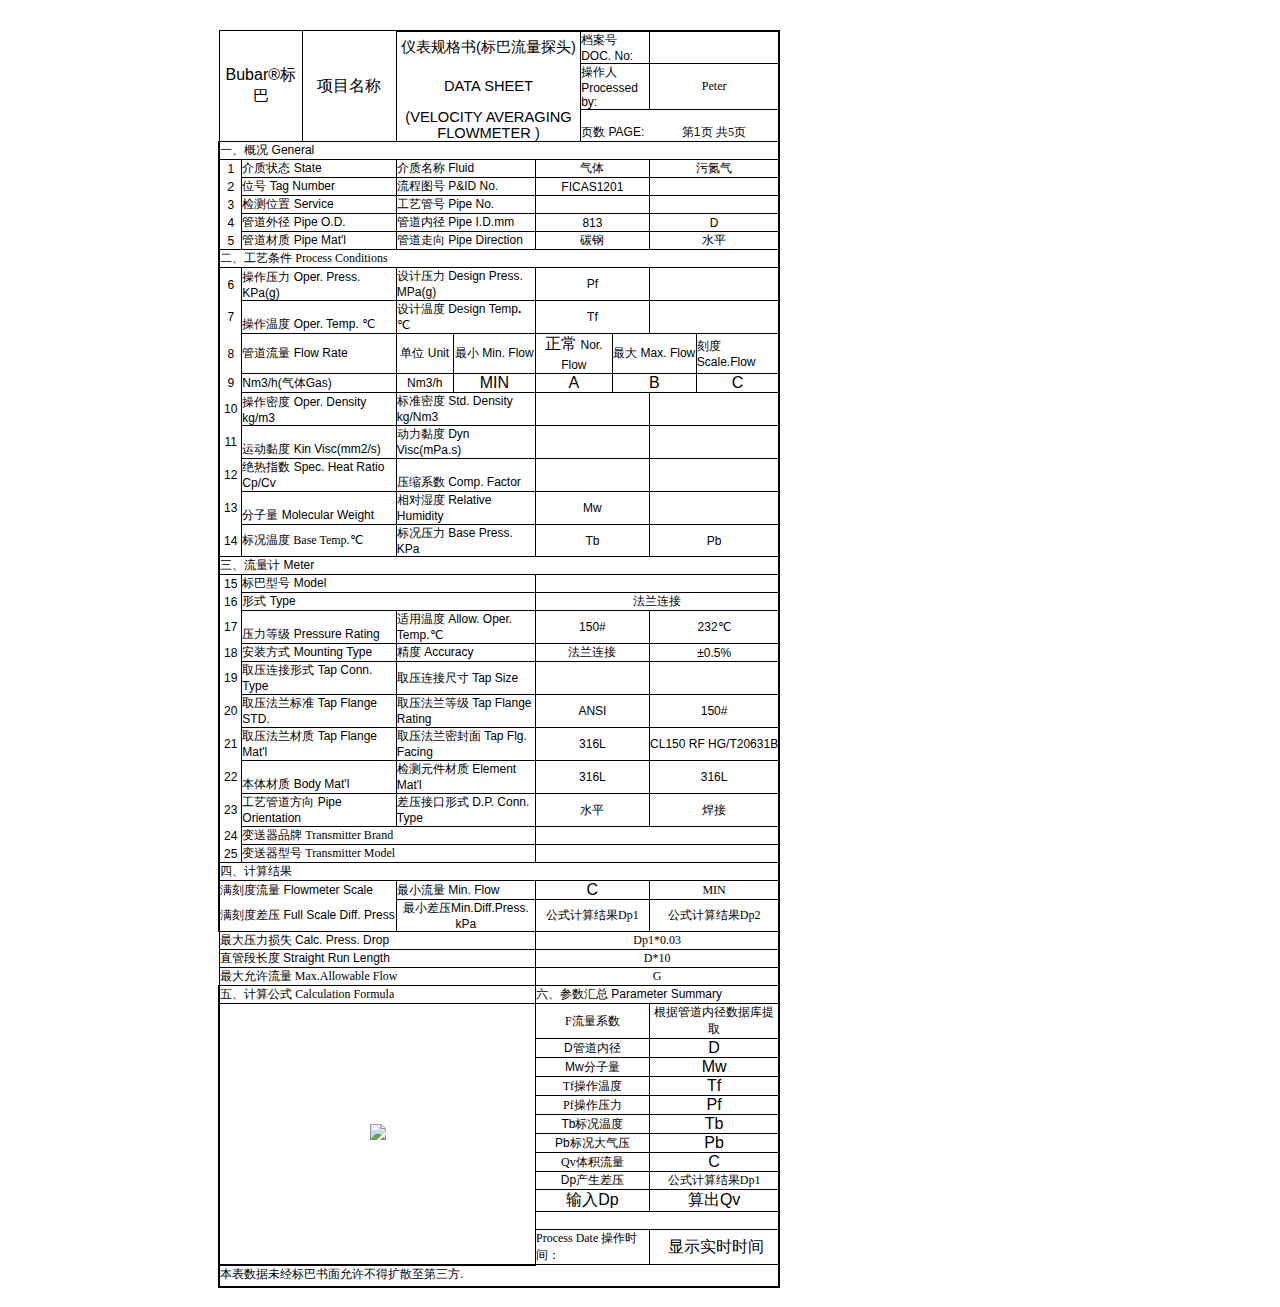
==== bubar/templates/gas.html @ 419d97fb "init" ====
<!DOCTYPE html PUBLIC "-//W3C//DTD HTML 4.01//EN" "http://www.w3.org/TR/html4/strict.dtd">
<html>
  <head>
      <meta http-equiv="Content-Type" content="text/html; charset=utf-8">
      <meta name="generator" content="PhpSpreadsheet, https://github.com/PHPOffice/PhpSpreadsheet">
      <title>VELOCITY AVERAGING FLOWMETER</title>
      <meta name="author" content="Cook" />
      <meta name="title" content="Bubar" />
    <style type="text/css">
      html { font-family:Calibri, Arial, Helvetica, sans-serif; font-size:11pt;}
      a.comment-indicator:hover + div.comment { background:#ffd; position:absolute; display:block; border:1px solid black; padding:0.5em }
      a.comment-indicator { background:red; display:inline-block; border:1px solid black; width:0.5em; height:0.5em }
      div.comment { display:none }
      table { border-collapse:collapse; page-break-after:always;margin-left:auto; margin-right:auto; }
      .gridlines td { border:1px dotted black }
      .gridlines th { border:1px dotted black }
      .b { text-align:center }
      .e { text-align:center }
      .f { text-align:right }
      .inlineStr { text-align:left }
      .n { text-align:right }
      .s { text-align:left }
      td.style0 { vertical-align:bottom; border-bottom:none #000000; border-top:none #000000; border-left:none #000000; border-right:none #000000; color:#000000; font-family:'宋体'; font-size:12pt;}
      th.style0 { vertical-align:bottom; border-bottom:none #000000; border-top:none #000000; border-left:none #000000; border-right:none #000000; color:#000000; font-family:'宋体'; font-size:12pt;}
      td.style1 { vertical-align:middle; border-bottom:none #000000; border-top:none #000000; border-left:none #000000; border-right:none #000000; color:#000000; font-family:'Arial'; font-size:12pt;}
      th.style1 { vertical-align:middle; border-bottom:none #000000; border-top:none #000000; border-left:none #000000; border-right:none #000000; color:#000000; font-family:'Arial'; font-size:12pt;}
      td.style2 { vertical-align:middle; border-bottom:none #000000; border-top:none #000000; border-left:none #000000; border-right:none #000000; color:#000000; font-family:'Arial'; font-size:12pt;}
      th.style2 { vertical-align:middle; border-bottom:none #000000; border-top:none #000000; border-left:none #000000; border-right:none #000000; color:#000000; font-family:'Arial'; font-size:12pt;}
      td.style3 { vertical-align:middle; border-bottom:none #000000; border-top:none #000000; border-left:none #000000; border-right:none #000000; color:#000000; font-family:'Arial'; font-size:12pt;}
      th.style3 { vertical-align:middle; border-bottom:none #000000; border-top:none #000000; border-left:none #000000; border-right:none #000000; color:#000000; font-family:'Arial'; font-size:12pt;}
      td.style4 { vertical-align:middle; text-align:center; border-bottom:1px solid #000000 !important; border-top:1px solid #000000 !important; border-left:1px solid #000000 !important; border-right:1px solid #000000 !important; color:#000000; font-family:'宋体'; font-size:9pt;}
      th.style4 { vertical-align:middle; text-align:center; border-bottom:1px solid #000000 !important; border-top:1px solid #000000 !important; border-left:1px solid #000000 !important; border-right:1px solid #000000 !important; color:#000000; font-family:'宋体'; font-size:9pt;}
      td.style5 { vertical-align:middle; border-bottom:none #000000; border-top:none #000000; border-left:none #000000; border-right:none #000000; color:#000000; font-family:'Arial'; font-size:12pt;}
      th.style5 { vertical-align:middle; border-bottom:none #000000; border-top:none #000000; border-left:none #000000; border-right:none #000000; color:#000000; font-family:'Arial'; font-size:12pt;}
      td.style6 { vertical-align:middle; border-bottom:none #000000; border-top:none #000000; border-left:none #000000; border-right:none #000000; color:#000000; font-family:'Arial'; font-size:11pt;}
      th.style6 { vertical-align:middle; border-bottom:none #000000; border-top:none #000000; border-left:none #000000; border-right:none #000000; color:#000000; font-family:'Arial'; font-size:11pt;}
      td.style7 { vertical-align:middle; text-align:center; border-bottom:1px solid #000000 !important; border-top:1px solid #000000 !important; border-left:1px solid #000000 !important; border-right:1px solid #000000 !important; color:#000000; font-family:'Arial'; font-size:9pt;  }
      th.style7 { vertical-align:middle; text-align:center; border-bottom:1px solid #000000 !important; border-top:1px solid #000000 !important; border-left:1px solid #000000 !important; border-right:1px solid #000000 !important; color:#000000; font-family:'Arial'; font-size:9pt; }
      td.style8 { vertical-align:middle; border-bottom:1px solid #000000 !important; border-top:1px solid #000000 !important; border-left:1px solid #000000 !important; border-right:2px solid #000000 !important; color:#000000; font-family:'宋体'; font-size:9pt;}
      th.style8 { vertical-align:middle; border-bottom:1px solid #000000 !important; border-top:1px solid #000000 !important; border-left:1px solid #000000 !important; border-right:2px solid #000000 !important; color:#000000; font-family:'宋体'; font-size:9pt;}
      td.style9 { vertical-align:middle; text-align:center; border-bottom:1px solid #000000 !important; border-top:1px solid #000000 !important; border-left:1px solid #000000 !important; border-right:2px solid #000000 !important; color:#000000; font-family:'Arial'; font-size:12pt;  }
      th.style9 { vertical-align:middle; text-align:center; border-bottom:1px solid #000000 !important; border-top:1px solid #000000 !important; border-left:1px solid #000000 !important; border-right:2px solid #000000 !important; color:#000000; font-family:'Arial'; font-size:12pt; }
      td.style10 { vertical-align:middle; text-align:center; border-bottom:none #000000; border-top:1px solid #000000 !important; border-left:2px solid #000000 !important; border-right:none #000000; color:#000000; font-family:'宋体'; font-size:9pt;}
      th.style10 { vertical-align:middle; text-align:center; border-bottom:none #000000; border-top:1px solid #000000 !important; border-left:2px solid #000000 !important; border-right:none #000000; color:#000000; font-family:'宋体'; font-size:9pt;}
      td.style11 { vertical-align:middle; text-align:center; border-bottom:none #000000; border-top:1px solid #000000 !important; border-left:none #000000; border-right:none #000000; color:#000000; font-family:'宋体'; font-size:9pt;}
      th.style11 { vertical-align:middle; text-align:center; border-bottom:none #000000; border-top:1px solid #000000 !important; border-left:none #000000; border-right:none #000000; color:#000000; font-family:'宋体'; font-size:9pt;}
      td.style12 { vertical-align:middle; text-align:center; border-bottom:none #000000; border-top:1px solid #000000 !important; border-left:none #000000; border-right:1px solid #000000 !important; color:#000000; font-family:'宋体'; font-size:9pt;}
      th.style12 { vertical-align:middle; text-align:center; border-bottom:none #000000; border-top:1px solid #000000 !important; border-left:none #000000; border-right:1px solid #000000 !important; color:#000000; font-family:'宋体'; font-size:9pt;}
      td.style13 { vertical-align:middle; text-align:center; border-bottom:none #000000; border-top:none #000000; border-left:2px solid #000000 !important; border-right:none #000000; color:#000000; font-family:'宋体'; font-size:9pt;}
      th.style13 { vertical-align:middle; text-align:center; border-bottom:none #000000; border-top:none #000000; border-left:2px solid #000000 !important; border-right:none #000000; color:#000000; font-family:'宋体'; font-size:9pt;}
      td.style14 { vertical-align:middle; text-align:center; border-bottom:none #000000; border-top:none #000000; border-left:none #000000; border-right:none #000000; color:#000000; font-family:'宋体'; font-size:9pt;}
      th.style14 { vertical-align:middle; text-align:center; border-bottom:none #000000; border-top:none #000000; border-left:none #000000; border-right:none #000000; color:#000000; font-family:'宋体'; font-size:9pt;}
      td.style15 { vertical-align:middle; text-align:center; border-bottom:none #000000; border-top:none #000000; border-left:none #000000; border-right:1px solid #000000 !important; color:#000000; font-family:'宋体'; font-size:9pt;}
      th.style15 { vertical-align:middle; text-align:center; border-bottom:none #000000; border-top:none #000000; border-left:none #000000; border-right:1px solid #000000 !important; color:#000000; font-family:'宋体'; font-size:9pt;}
      td.style16 { vertical-align:middle; text-align:center; border-bottom:2px solid #000000 !important; border-top:none #000000; border-left:2px solid #000000 !important; border-right:none #000000; color:#000000; font-family:'宋体'; font-size:9pt;}
      th.style16 { vertical-align:middle; text-align:center; border-bottom:2px solid #000000 !important; border-top:none #000000; border-left:2px solid #000000 !important; border-right:none #000000; color:#000000; font-family:'宋体'; font-size:9pt;}
      td.style17 { vertical-align:middle; text-align:center; border-bottom:2px solid #000000 !important; border-top:none #000000; border-left:none #000000; border-right:none #000000; color:#000000; font-family:'宋体'; font-size:9pt;}
      th.style17 { vertical-align:middle; text-align:center; border-bottom:2px solid #000000 !important; border-top:none #000000; border-left:none #000000; border-right:none #000000; color:#000000; font-family:'宋体'; font-size:9pt;}
      td.style18 { vertical-align:middle; text-align:center; border-bottom:2px solid #000000 !important; border-top:none #000000; border-left:none #000000; border-right:1px solid #000000 !important; color:#000000; font-family:'宋体'; font-size:9pt;}
      th.style18 { vertical-align:middle; text-align:center; border-bottom:2px solid #000000 !important; border-top:none #000000; border-left:none #000000; border-right:1px solid #000000 !important; color:#000000; font-family:'宋体'; font-size:9pt;}
      td.style19 { vertical-align:middle; text-align:left; padding-left:0px; border-bottom:1px solid #000000 !important; border-top:1px solid #000000 !important; border-left:2px solid #000000 !important; border-right:none #000000; color:#000000; font-family:'宋体'; font-size:9pt;}
      th.style19 { vertical-align:middle; text-align:left; padding-left:0px; border-bottom:1px solid #000000 !important; border-top:1px solid #000000 !important; border-left:2px solid #000000 !important; border-right:none #000000; color:#000000; font-family:'宋体'; font-size:9pt;}
      td.style20 { vertical-align:middle; text-align:left; padding-left:0px; border-bottom:1px solid #000000 !important; border-top:1px solid #000000 !important; border-left:none #000000; border-right:none #000000; color:#000000; font-family:'Arial'; font-size:9pt;}
      th.style20 { vertical-align:middle; text-align:left; padding-left:0px; border-bottom:1px solid #000000 !important; border-top:1px solid #000000 !important; border-left:none #000000; border-right:none #000000; color:#000000; font-family:'Arial'; font-size:9pt;}
      td.style21 { vertical-align:middle; text-align:left; padding-left:0px; border-bottom:1px solid #000000 !important; border-top:1px solid #000000 !important; border-left:none #000000; border-right:2px solid #000000 !important; color:#000000; font-family:'Arial'; font-size:9pt;}
      th.style21 { vertical-align:middle; text-align:left; padding-left:0px; border-bottom:1px solid #000000 !important; border-top:1px solid #000000 !important; border-left:none #000000; border-right:2px solid #000000 !important; color:#000000; font-family:'Arial'; font-size:9pt;}
      td.style22 { vertical-align:middle; text-align:left; padding-left:0px; border-bottom:1px solid #000000 !important; border-top:1px solid #000000 !important; border-left:1px solid #000000 !important; border-right:1px solid #000000 !important; color:#000000; font-family:'Arial'; font-size:9pt;}
      th.style22 { vertical-align:middle; text-align:left; padding-left:0px; border-bottom:1px solid #000000 !important; border-top:1px solid #000000 !important; border-left:1px solid #000000 !important; border-right:1px solid #000000 !important; color:#000000; font-family:'Arial'; font-size:9pt;}
      td.style23 { vertical-align:middle; text-align:left; padding-left:0px; border-bottom:1px solid #000000 !important; border-top:1px solid #000000 !important; border-left:1px solid #000000 !important; border-right:1px solid #000000 !important; color:#000000; font-family:'Arial'; font-size:9pt;}
      th.style23 { vertical-align:middle; text-align:left; padding-left:0px; border-bottom:1px solid #000000 !important; border-top:1px solid #000000 !important; border-left:1px solid #000000 !important; border-right:1px solid #000000 !important; color:#000000; font-family:'Arial'; font-size:9pt;}
      td.style24 { vertical-align:middle; text-align:center; border-bottom:none #000000; border-top:1px solid #000000 !important; border-left:1px solid #000000 !important; border-right:1px solid #000000 !important; color:#000000; font-family:'宋体'; font-size:9pt;}
      th.style24 { vertical-align:middle; text-align:center; border-bottom:none #000000; border-top:1px solid #000000 !important; border-left:1px solid #000000 !important; border-right:1px solid #000000 !important; color:#000000; font-family:'宋体'; font-size:9pt;}
      td.style25 { vertical-align:middle; text-align:center; border-bottom:none #000000; border-top:1px solid #000000 !important; border-left:1px solid #000000 !important; border-right:1px solid #000000 !important; color:#000000; font-family:'Arial'; font-size:9pt;}
      th.style25 { vertical-align:middle; text-align:center; border-bottom:none #000000; border-top:1px solid #000000 !important; border-left:1px solid #000000 !important; border-right:1px solid #000000 !important; color:#000000; font-family:'Arial'; font-size:9pt;}
      td.style26 { vertical-align:middle; text-align:center; border-bottom:1px solid #000000 !important; border-top:1px solid #000000 !important; border-left:1px solid #000000 !important; border-right:1px solid #000000 !important; color:#000000; font-family:'Arial'; font-size:12pt;}
      th.style26 { vertical-align:middle; text-align:center; border-bottom:1px solid #000000 !important; border-top:1px solid #000000 !important; border-left:1px solid #000000 !important; border-right:1px solid #000000 !important; color:#000000; font-family:'Arial'; font-size:12pt;}
      td.style27 { vertical-align:middle; text-align:center; border-bottom:1px solid #000000 !important; border-top:1px solid #000000 !important; border-left:1px solid #000000 !important; border-right:1px solid #000000 !important; color:#000000; font-family:'宋体'; font-size:9pt;}
      th.style27 { vertical-align:middle; text-align:center; border-bottom:1px solid #000000 !important; border-top:1px solid #000000 !important; border-left:1px solid #000000 !important; border-right:1px solid #000000 !important; color:#000000; font-family:'宋体'; font-size:9pt;}
      td.style28 { vertical-align:middle; text-align:center; border-bottom:1px solid #000000 !important; border-top:1px solid #000000 !important; border-left:1px solid #000000 !important; border-right:1px solid #000000 !important; color:#000000; font-family:'宋体'; font-size:9pt;}
      th.style28 { vertical-align:middle; text-align:center; border-bottom:1px solid #000000 !important; border-top:1px solid #000000 !important; border-left:1px solid #000000 !important; border-right:1px solid #000000 !important; color:#000000; font-family:'宋体'; font-size:9pt;}
      td.style29 { vertical-align:middle; text-align:center; border-bottom:1px solid #000000 !important; border-top:1px solid #000000 !important; border-left:1px solid #000000 !important; border-right:2px solid #000000 !important; color:#000000; font-family:'宋体'; font-size:9pt;}
      th.style29 { vertical-align:middle; text-align:center; border-bottom:1px solid #000000 !important; border-top:1px solid #000000 !important; border-left:1px solid #000000 !important; border-right:2px solid #000000 !important; color:#000000; font-family:'宋体'; font-size:9pt;}
      td.style30 { vertical-align:middle; text-align:center; border-bottom:1px solid #000000 !important; border-top:1px solid #000000 !important; border-left:1px solid #000000 !important; border-right:1px solid #000000 !important; color:#000000; font-family:'宋体'; font-size:9pt;}
      th.style30 { vertical-align:middle; text-align:center; border-bottom:1px solid #000000 !important; border-top:1px solid #000000 !important; border-left:1px solid #000000 !important; border-right:1px solid #000000 !important; color:#000000; font-family:'宋体'; font-size:9pt;}
      td.style31 { vertical-align:middle; text-align:left; padding-left:0px; border-bottom:1px solid #000000 !important; border-top:1px solid #000000 !important; border-left:2px solid #000000 !important; border-right:1px solid #000000 !important; color:#000000; font-family:'宋体'; font-size:9pt;}
      th.style31 { vertical-align:middle; text-align:left; padding-left:0px; border-bottom:1px solid #000000 !important; border-top:1px solid #000000 !important; border-left:2px solid #000000 !important; border-right:1px solid #000000 !important; color:#000000; font-family:'宋体'; font-size:9pt;}
      td.style32 { vertical-align:bottom; border-bottom:1px solid #000000 !important; border-top:1px solid #000000 !important; border-left:1px solid #000000 !important; border-right:1px solid #000000 !important; color:#000000; font-family:'宋体'; font-size:9pt;}
      th.style32 { vertical-align:bottom; border-bottom:1px solid #000000 !important; border-top:1px solid #000000 !important; border-left:1px solid #000000 !important; border-right:1px solid #000000 !important; color:#000000; font-family:'宋体'; font-size:9pt;}
      td.style33 { vertical-align:bottom; border-bottom:1px solid #000000 !important; border-top:1px solid #000000 !important; border-left:1px solid #000000 !important; border-right:1px solid #000000 !important; color:#000000; font-family:'Arial'; font-size:9pt;}
      th.style33 { vertical-align:bottom; border-bottom:1px solid #000000 !important; border-top:1px solid #000000 !important; border-left:1px solid #000000 !important; border-right:1px solid #000000 !important; color:#000000; font-family:'Arial'; font-size:9pt;}
      td.style34 { vertical-align:middle; text-align:left; padding-left:0px; border-bottom:1px solid #000000 !important; border-top:1px solid #000000 !important; border-left:2px solid #000000 !important; border-right:none #000000; color:#000000; font-family:'宋体'; font-size:9pt;}
      th.style34 { vertical-align:middle; text-align:left; padding-left:0px; border-bottom:1px solid #000000 !important; border-top:1px solid #000000 !important; border-left:2px solid #000000 !important; border-right:none #000000; color:#000000; font-family:'宋体'; font-size:9pt;}
      td.style35 { vertical-align:middle; text-align:left; padding-left:0px; border-bottom:1px solid #000000 !important; border-top:1px solid #000000 !important; border-left:none #000000; border-right:none #000000; color:#000000; font-family:'Arial'; font-size:9pt;}
      th.style35 { vertical-align:middle; text-align:left; padding-left:0px; border-bottom:1px solid #000000 !important; border-top:1px solid #000000 !important; border-left:none #000000; border-right:none #000000; color:#000000; font-family:'Arial'; font-size:9pt;}
      td.style36 { vertical-align:middle; text-align:left; padding-left:0px; border-bottom:1px solid #000000 !important; border-top:1px solid #000000 !important; border-left:none #000000; border-right:2px solid #000000 !important; color:#000000; font-family:'Arial'; font-size:9pt;}
      th.style36 { vertical-align:middle; text-align:left; padding-left:0px; border-bottom:1px solid #000000 !important; border-top:1px solid #000000 !important; border-left:none #000000; border-right:2px solid #000000 !important; color:#000000; font-family:'Arial'; font-size:9pt;}
      td.style37 { vertical-align:middle; border-bottom:1px solid #000000 !important; border-top:1px solid #000000 !important; border-left:2px solid #000000 !important; border-right:none #000000; color:#000000; font-family:'宋体'; font-size:9pt;}
      th.style37 { vertical-align:middle; border-bottom:1px solid #000000 !important; border-top:1px solid #000000 !important; border-left:2px solid #000000 !important; border-right:none #000000; color:#000000; font-family:'宋体'; font-size:9pt;}
      td.style38 { vertical-align:middle; border-bottom:1px solid #000000 !important; border-top:1px solid #000000 !important; border-left:none #000000; border-right:none #000000; color:#000000; font-family:'宋体'; font-size:9pt;}
      th.style38 { vertical-align:middle; border-bottom:1px solid #000000 !important; border-top:1px solid #000000 !important; border-left:none #000000; border-right:none #000000; color:#000000; font-family:'宋体'; font-size:9pt;}
      td.style39 { vertical-align:middle; border-bottom:1px solid #000000 !important; border-top:1px solid #000000 !important; border-left:none #000000; border-right:2px solid #000000 !important; color:#000000; font-family:'宋体'; font-size:9pt;}
      th.style39 { vertical-align:middle; border-bottom:1px solid #000000 !important; border-top:1px solid #000000 !important; border-left:none #000000; border-right:2px solid #000000 !important; color:#000000; font-family:'宋体'; font-size:9pt;}
      td.style40 { vertical-align:middle; text-align:left; padding-left:0px; border-bottom:1px solid #000000 !important; border-top:1px solid #000000 !important; border-left:1px solid #000000 !important; border-right:none #000000; color:#000000; font-family:'宋体'; font-size:9pt;}
      th.style40 { vertical-align:middle; text-align:left; padding-left:0px; border-bottom:1px solid #000000 !important; border-top:1px solid #000000 !important; border-left:1px solid #000000 !important; border-right:none #000000; color:#000000; font-family:'宋体'; font-size:9pt;}
      td.style41 { vertical-align:middle; text-align:left; padding-left:0px; border-bottom:1px solid #000000 !important; border-top:1px solid #000000 !important; border-left:none #000000; border-right:none #000000; color:#000000; font-family:'宋体'; font-size:9pt;}
      th.style41 { vertical-align:middle; text-align:left; padding-left:0px; border-bottom:1px solid #000000 !important; border-top:1px solid #000000 !important; border-left:none #000000; border-right:none #000000; color:#000000; font-family:'宋体'; font-size:9pt;}
      td.style42 { vertical-align:middle; text-align:left; padding-left:0px; border-bottom:1px solid #000000 !important; border-top:1px solid #000000 !important; border-left:none #000000; border-right:1px solid #000000 !important; color:#000000; font-family:'宋体'; font-size:9pt;}
      th.style42 { vertical-align:middle; text-align:left; padding-left:0px; border-bottom:1px solid #000000 !important; border-top:1px solid #000000 !important; border-left:none #000000; border-right:1px solid #000000 !important; color:#000000; font-family:'宋体'; font-size:9pt;}
      td.style43 { vertical-align:middle; text-align:left; padding-left:0px; border-bottom:1px solid #000000 !important; border-top:1px solid #000000 !important; border-left:1px solid #000000 !important; border-right:none #000000; color:#000000; font-family:'Arial'; font-size:9pt;}
      th.style43 { vertical-align:middle; text-align:left; padding-left:0px; border-bottom:1px solid #000000 !important; border-top:1px solid #000000 !important; border-left:1px solid #000000 !important; border-right:none #000000; color:#000000; font-family:'Arial'; font-size:9pt;}
      td.style44 { vertical-align:middle; text-align:left; padding-left:0px; border-bottom:1px solid #000000 !important; border-top:1px solid #000000 !important; border-left:none #000000; border-right:none #000000; color:#000000; font-family:'Arial'; font-size:9pt;}
      th.style44 { vertical-align:middle; text-align:left; padding-left:0px; border-bottom:1px solid #000000 !important; border-top:1px solid #000000 !important; border-left:none #000000; border-right:none #000000; color:#000000; font-family:'Arial'; font-size:9pt;}
      td.style45 { vertical-align:middle; text-align:center; border-bottom:1px solid #000000 !important; border-top:1px solid #000000 !important; border-left:1px solid #000000 !important; border-right:none #000000; color:#000000; font-family:'宋体'; font-size:9pt;}
      th.style45 { vertical-align:middle; text-align:center; border-bottom:1px solid #000000 !important; border-top:1px solid #000000 !important; border-left:1px solid #000000 !important; border-right:none #000000; color:#000000; font-family:'宋体'; font-size:9pt;}
      td.style46 { vertical-align:middle; text-align:center; border-bottom:1px solid #000000 !important; border-top:1px solid #000000 !important; border-left:none #000000; border-right:none #000000; color:#000000; font-family:'宋体'; font-size:9pt;}
      th.style46 { vertical-align:middle; text-align:center; border-bottom:1px solid #000000 !important; border-top:1px solid #000000 !important; border-left:none #000000; border-right:none #000000; color:#000000; font-family:'宋体'; font-size:9pt;}
      td.style47 { vertical-align:middle; text-align:center; border-bottom:1px solid #000000 !important; border-top:1px solid #000000 !important; border-left:none #000000; border-right:2px solid #000000 !important; color:#000000; font-family:'宋体'; font-size:9pt;}
      th.style47 { vertical-align:middle; text-align:center; border-bottom:1px solid #000000 !important; border-top:1px solid #000000 !important; border-left:none #000000; border-right:2px solid #000000 !important; color:#000000; font-family:'宋体'; font-size:9pt;}
      td.style48 { vertical-align:middle; text-align:left; padding-left:0px; border-bottom:1px solid #000000 !important; border-top:1px solid #000000 !important; border-left:1px solid #000000 !important; border-right:1px solid #000000 !important; color:#000000; font-family:'宋体'; font-size:9pt;}
      th.style48 { vertical-align:middle; text-align:left; padding-left:0px; border-bottom:1px solid #000000 !important; border-top:1px solid #000000 !important; border-left:1px solid #000000 !important; border-right:1px solid #000000 !important; color:#000000; font-family:'宋体'; font-size:9pt;}
      td.style49 { vertical-align:middle; text-align:left; padding-left:0px; border-bottom:1px solid #000000 !important; border-top:1px solid #000000 !important; border-left:1px solid #000000 !important; border-right:1px solid #000000 !important; color:#000000; font-family:'宋体'; font-size:9pt;}
      th.style49 { vertical-align:middle; text-align:left; padding-left:0px; border-bottom:1px solid #000000 !important; border-top:1px solid #000000 !important; border-left:1px solid #000000 !important; border-right:1px solid #000000 !important; color:#000000; font-family:'宋体'; font-size:9pt;}
      td.style50 { vertical-align:middle; text-align:center; border-bottom:1px solid #000000 !important; border-top:1px solid #000000 !important; border-left:1px solid #000000 !important; border-right:none #000000; color:#000000; font-family:'宋体'; font-size:9pt;}
      th.style50 { vertical-align:middle; text-align:center; border-bottom:1px solid #000000 !important; border-top:1px solid #000000 !important; border-left:1px solid #000000 !important; border-right:none #000000; color:#000000; font-family:'宋体'; font-size:9pt;}
      td.style51 { vertical-align:middle; text-align:center; border-bottom:1px solid #000000 !important; border-top:1px solid #000000 !important; border-left:none #000000; border-right:none #000000; color:#000000; font-family:'Arial'; font-size:9pt;}
      th.style51 { vertical-align:middle; text-align:center; border-bottom:1px solid #000000 !important; border-top:1px solid #000000 !important; border-left:none #000000; border-right:none #000000; color:#000000; font-family:'Arial'; font-size:9pt;}
      td.style52 { vertical-align:middle; text-align:center; border-bottom:1px solid #000000 !important; border-top:1px solid #000000 !important; border-left:none #000000; border-right:1px solid #000000 !important; color:#000000; font-family:'Arial'; font-size:9pt;}
      th.style52 { vertical-align:middle; text-align:center; border-bottom:1px solid #000000 !important; border-top:1px solid #000000 !important; border-left:none #000000; border-right:1px solid #000000 !important; color:#000000; font-family:'Arial'; font-size:9pt;}
      td.style53 { vertical-align:middle; text-align:center; border-bottom:1px solid #000000 !important; border-top:1px solid #000000 !important; border-left:1px solid #000000 !important; border-right:none #000000; color:#000000; font-family:'Arial'; font-size:9pt;}
      th.style53 { vertical-align:middle; text-align:center; border-bottom:1px solid #000000 !important; border-top:1px solid #000000 !important; border-left:1px solid #000000 !important; border-right:none #000000; color:#000000; font-family:'Arial'; font-size:9pt;}
      td.style54 { vertical-align:middle; text-align:center; border-bottom:1px solid #000000 !important; border-top:1px solid #000000 !important; border-left:none #000000; border-right:2px solid #000000 !important; color:#000000; font-family:'Arial'; font-size:9pt;}
      th.style54 { vertical-align:middle; text-align:center; border-bottom:1px solid #000000 !important; border-top:1px solid #000000 !important; border-left:none #000000; border-right:2px solid #000000 !important; color:#000000; font-family:'Arial'; font-size:9pt;}
      td.style55 { vertical-align:middle; text-align:center; border-bottom:1px solid #000000 !important; border-top:none #000000; border-left:1px solid #000000 !important; border-right:none #000000; color:#000000; font-family:'Arial'; font-size:11pt;}
      th.style55 { vertical-align:middle; text-align:center; border-bottom:1px solid #000000 !important; border-top:none #000000; border-left:1px solid #000000 !important; border-right:none #000000; color:#000000; font-family:'Arial'; font-size:11pt;}
      td.style56 { vertical-align:middle; text-align:center; border-bottom:1px solid #000000 !important; border-top:none #000000; border-left:none #000000; border-right:none #000000; color:#000000; font-family:'Arial'; font-size:11pt;}
      th.style56 { vertical-align:middle; text-align:center; border-bottom:1px solid #000000 !important; border-top:none #000000; border-left:none #000000; border-right:none #000000; color:#000000; font-family:'Arial'; font-size:11pt;}
      td.style57 { vertical-align:bottom; border-bottom:1px solid #000000 !important; border-top:1px solid #000000 !important; border-left:1px solid #000000 !important; border-right:none #000000; color:#000000; font-family:'宋体'; font-size:9pt;}
      th.style57 { vertical-align:bottom; border-bottom:1px solid #000000 !important; border-top:1px solid #000000 !important; border-left:1px solid #000000 !important; border-right:none #000000; color:#000000; font-family:'宋体'; font-size:9pt;}
      td.style58 { vertical-align:bottom; border-bottom:1px solid #000000 !important; border-top:1px solid #000000 !important; border-left:none #000000; border-right:none #000000; color:#000000; font-family:'Arial'; font-size:9pt;}
      th.style58 { vertical-align:bottom; border-bottom:1px solid #000000 !important; border-top:1px solid #000000 !important; border-left:none #000000; border-right:none #000000; color:#000000; font-family:'Arial'; font-size:9pt;}
      td.style59 { vertical-align:bottom; text-align:center; border-bottom:1px solid #000000 !important; border-top:1px solid #000000 !important; border-left:none #000000; border-right:none #000000; color:#000000; font-family:'宋体'; font-size:9pt;}
      th.style59 { vertical-align:bottom; text-align:center; border-bottom:1px solid #000000 !important; border-top:1px solid #000000 !important; border-left:none #000000; border-right:none #000000; color:#000000; font-family:'宋体'; font-size:9pt;}
      td.style60 { vertical-align:bottom; text-align:center; border-bottom:1px solid #000000 !important; border-top:1px solid #000000 !important; border-left:none #000000; border-right:none #000000; color:#000000; font-family:'Arial'; font-size:9pt;}
      th.style60 { vertical-align:bottom; text-align:center; border-bottom:1px solid #000000 !important; border-top:1px solid #000000 !important; border-left:none #000000; border-right:none #000000; color:#000000; font-family:'Arial'; font-size:9pt;}
      td.style61 { vertical-align:bottom; text-align:center; border-bottom:1px solid #000000 !important; border-top:1px solid #000000 !important; border-left:none #000000; border-right:2px solid #000000 !important; color:#000000; font-family:'Arial'; font-size:9pt;}
      th.style61 { vertical-align:bottom; text-align:center; border-bottom:1px solid #000000 !important; border-top:1px solid #000000 !important; border-left:none #000000; border-right:2px solid #000000 !important; color:#000000; font-family:'Arial'; font-size:9pt;}
      td.style62 { vertical-align:middle; text-align:center; border-bottom:1px solid #000000 !important; border-top:1px solid #000000 !important; border-left:1px solid #000000 !important; border-right:1px solid #000000 !important; color:#000000; font-family:'宋体'; font-size:12pt;}
      th.style62 { vertical-align:middle; text-align:center; border-bottom:1px solid #000000 !important; border-top:1px solid #000000 !important; border-left:1px solid #000000 !important; border-right:1px solid #000000 !important; color:#000000; font-family:'宋体'; font-size:12pt;}
      td.style63 { vertical-align:middle; text-align:center; border-bottom:1px solid #000000 !important; border-top:1px solid #000000 !important; border-left:1px solid #000000 !important; border-right:1px solid #000000 !important; color:#000000; font-family:'宋体'; font-size:12pt;}
      th.style63 { vertical-align:middle; text-align:center; border-bottom:1px solid #000000 !important; border-top:1px solid #000000 !important; border-left:1px solid #000000 !important; border-right:1px solid #000000 !important; color:#000000; font-family:'宋体'; font-size:12pt;}
      td.style64 { vertical-align:middle; text-align:center; border-bottom:none #000000; border-top:2px solid #000000 !important; border-left:1px solid #000000 !important; border-right:none #000000; color:#000000; font-family:'宋体'; font-size:11pt;}
      th.style64 { vertical-align:middle; text-align:center; border-bottom:none #000000; border-top:2px solid #000000 !important; border-left:1px solid #000000 !important; border-right:none #000000; color:#000000; font-family:'宋体'; font-size:11pt;}
      td.style65 { vertical-align:middle; text-align:center; border-bottom:none #000000; border-top:2px solid #000000 !important; border-left:none #000000; border-right:none #000000; color:#000000; font-family:'宋体'; font-size:11pt;}
      th.style65 { vertical-align:middle; text-align:center; border-bottom:none #000000; border-top:2px solid #000000 !important; border-left:none #000000; border-right:none #000000; color:#000000; font-family:'宋体'; font-size:11pt;}
      td.style66 { vertical-align:bottom; border-bottom:1px solid #000000 !important; border-top:2px solid #000000 !important; border-left:1px solid #000000 !important; border-right:1px solid #000000 !important; color:#000000; font-family:'宋体'; font-size:9pt;}
      th.style66 { vertical-align:bottom; border-bottom:1px solid #000000 !important; border-top:2px solid #000000 !important; border-left:1px solid #000000 !important; border-right:1px solid #000000 !important; color:#000000; font-family:'宋体'; font-size:9pt;}
      td.style67 { vertical-align:bottom; border-bottom:1px solid #000000 !important; border-top:2px solid #000000 !important; border-left:1px solid #000000 !important; border-right:1px solid #000000 !important; color:#000000; font-family:'Arial'; font-size:9pt;}
      th.style67 { vertical-align:bottom; border-bottom:1px solid #000000 !important; border-top:2px solid #000000 !important; border-left:1px solid #000000 !important; border-right:1px solid #000000 !important; color:#000000; font-family:'Arial'; font-size:9pt;}
      td.style68 { vertical-align:middle; text-align:center; border-bottom:none #000000; border-top:none #000000; border-left:1px solid #000000 !important; border-right:none #000000; color:#000000; font-family:'Arial'; font-size:11pt;}
      th.style68 { vertical-align:middle; text-align:center; border-bottom:none #000000; border-top:none #000000; border-left:1px solid #000000 !important; border-right:none #000000; color:#000000; font-family:'Arial'; font-size:11pt;}
      td.style69 { vertical-align:middle; text-align:center; border-bottom:none #000000; border-top:none #000000; border-left:none #000000; border-right:none #000000; color:#000000; font-family:'Arial'; font-size:11pt;}
      th.style69 { vertical-align:middle; text-align:center; border-bottom:none #000000; border-top:none #000000; border-left:none #000000; border-right:none #000000; color:#000000; font-family:'Arial'; font-size:11pt;}
      td.style70 { vertical-align:bottom; text-align:center; border-bottom:1px solid #000000 !important; border-top:2px solid #000000 !important; border-left:1px solid #000000 !important; border-right:none #000000; color:#000000; font-family:'Arial'; font-size:9pt;}
      th.style70 { vertical-align:bottom; text-align:center; border-bottom:1px solid #000000 !important; border-top:2px solid #000000 !important; border-left:1px solid #000000 !important; border-right:none #000000; color:#000000; font-family:'Arial'; font-size:9pt;}
      td.style71 { vertical-align:bottom; text-align:center; border-bottom:1px solid #000000 !important; border-top:2px solid #000000 !important; border-left:none #000000; border-right:none #000000; color:#000000; font-family:'Arial'; font-size:9pt;}
      th.style71 { vertical-align:bottom; text-align:center; border-bottom:1px solid #000000 !important; border-top:2px solid #000000 !important; border-left:none #000000; border-right:none #000000; color:#000000; font-family:'Arial'; font-size:9pt;}
      td.style72 { vertical-align:bottom; text-align:center; border-bottom:1px solid #000000 !important; border-top:2px solid #000000 !important; border-left:none #000000; border-right:2px solid #000000 !important; color:#000000; font-family:'Arial'; font-size:9pt;}
      th.style72 { vertical-align:bottom; text-align:center; border-bottom:1px solid #000000 !important; border-top:2px solid #000000 !important; border-left:none #000000; border-right:2px solid #000000 !important; color:#000000; font-family:'Arial'; font-size:9pt;}
      td.style73 { vertical-align:bottom; border-bottom:1px solid #000000 !important; border-top:1px solid #000000 !important; border-left:1px solid #000000 !important; border-right:none #000000; color:#000000; font-family:'宋体'; font-size:9pt;}
      th.style73 { vertical-align:bottom; border-bottom:1px solid #000000 !important; border-top:1px solid #000000 !important; border-left:1px solid #000000 !important; border-right:none #000000; color:#000000; font-family:'宋体'; font-size:9pt;}
      td.style74 { vertical-align:bottom; border-bottom:1px solid #000000 !important; border-top:1px solid #000000 !important; border-left:none #000000; border-right:none #000000; color:#000000; font-family:'Arial'; font-size:9pt;}
      th.style74 { vertical-align:bottom; border-bottom:1px solid #000000 !important; border-top:1px solid #000000 !important; border-left:none #000000; border-right:none #000000; color:#000000; font-family:'Arial'; font-size:9pt;}
      td.style75 { vertical-align:bottom; border-bottom:1px solid #000000 !important; border-top:1px solid #000000 !important; border-left:none #000000; border-right:1px solid #000000 !important; color:#000000; font-family:'Arial'; font-size:9pt;}
      th.style75 { vertical-align:bottom; border-bottom:1px solid #000000 !important; border-top:1px solid #000000 !important; border-left:none #000000; border-right:1px solid #000000 !important; color:#000000; font-family:'Arial'; font-size:9pt;}
      td.style76 { vertical-align:bottom; border-bottom:1px solid #000000 !important; border-top:1px solid #000000 !important; border-left:1px solid #000000 !important; border-right:none #000000; color:#000000; font-family:'宋体'; font-size:9pt;}
      th.style76 { vertical-align:bottom; border-bottom:1px solid #000000 !important; border-top:1px solid #000000 !important; border-left:1px solid #000000 !important; border-right:none #000000; color:#000000; font-family:'宋体'; font-size:9pt;}
      td.style77 { vertical-align:bottom; border-bottom:1px solid #000000 !important; border-top:1px solid #000000 !important; border-left:none #000000; border-right:none #000000; color:#000000; font-family:'Arial'; font-size:9pt;}
      th.style77 { vertical-align:bottom; border-bottom:1px solid #000000 !important; border-top:1px solid #000000 !important; border-left:none #000000; border-right:none #000000; color:#000000; font-family:'Arial'; font-size:9pt;}
      td.style78 { vertical-align:bottom; border-bottom:1px solid #000000 !important; border-top:1px solid #000000 !important; border-left:none #000000; border-right:1px solid #000000 !important; color:#000000; font-family:'Arial'; font-size:9pt;}
      th.style78 { vertical-align:bottom; border-bottom:1px solid #000000 !important; border-top:1px solid #000000 !important; border-left:none #000000; border-right:1px solid #000000 !important; color:#000000; font-family:'Arial'; font-size:9pt;}
      td.style79 { vertical-align:middle; text-align:center; border-bottom:1px solid #000000 !important; border-top:1px solid #000000 !important; border-left:1px solid #000000 !important; border-right:none #000000; color:#000000; font-family:'宋体'; font-size:9pt;}
      th.style79 { vertical-align:middle; text-align:center; border-bottom:1px solid #000000 !important; border-top:1px solid #000000 !important; border-left:1px solid #000000 !important; border-right:none #000000; color:#000000; font-family:'宋体'; font-size:9pt;}
      td.style80 { vertical-align:middle; text-align:center; border-bottom:1px solid #000000 !important; border-top:1px solid #000000 !important; border-left:none #000000; border-right:none #000000; color:#000000; font-family:'Arial'; font-size:9pt;}
      th.style80 { vertical-align:middle; text-align:center; border-bottom:1px solid #000000 !important; border-top:1px solid #000000 !important; border-left:none #000000; border-right:none #000000; color:#000000; font-family:'Arial'; font-size:9pt;}
      td.style81 { vertical-align:middle; text-align:center; border-bottom:1px solid #000000 !important; border-top:1px solid #000000 !important; border-left:none #000000; border-right:1px solid #000000 !important; color:#000000; font-family:'Arial'; font-size:9pt;}
      th.style81 { vertical-align:middle; text-align:center; border-bottom:1px solid #000000 !important; border-top:1px solid #000000 !important; border-left:none #000000; border-right:1px solid #000000 !important; color:#000000; font-family:'Arial'; font-size:9pt;}
      td.style82 { vertical-align:middle; text-align:center; border-bottom:1px solid #000000 !important; border-top:1px solid #000000 !important; border-left:1px solid #000000 !important; border-right:none #000000; color:#000000; font-family:'宋体'; font-size:9pt;}
      th.style82 { vertical-align:middle; text-align:center; border-bottom:1px solid #000000 !important; border-top:1px solid #000000 !important; border-left:1px solid #000000 !important; border-right:none #000000; color:#000000; font-family:'宋体'; font-size:9pt;}
      td.style83 { vertical-align:middle; text-align:center; border-bottom:1px solid #000000 !important; border-top:1px solid #000000 !important; border-left:none #000000; border-right:2px solid #000000 !important; color:#000000; font-family:'Arial'; font-size:9pt;}
      th.style83 { vertical-align:middle; text-align:center; border-bottom:1px solid #000000 !important; border-top:1px solid #000000 !important; border-left:none #000000; border-right:2px solid #000000 !important; color:#000000; font-family:'Arial'; font-size:9pt;}
      td.style84 { vertical-align:middle; text-align:left; padding-left:0px; border-bottom:1px solid #000000 !important; border-top:1px solid #000000 !important; border-left:1px solid #000000 !important; border-right:none #000000; color:#000000; font-family:'宋体'; font-size:9pt;}
      th.style84 { vertical-align:middle; text-align:left; padding-left:0px; border-bottom:1px solid #000000 !important; border-top:1px solid #000000 !important; border-left:1px solid #000000 !important; border-right:none #000000; color:#000000; font-family:'宋体'; font-size:9pt;}
      td.style85 { vertical-align:middle; text-align:left; padding-left:0px; border-bottom:1px solid #000000 !important; border-top:1px solid #000000 !important; border-left:none #000000; border-right:1px solid #000000 !important; color:#000000; font-family:'Arial'; font-size:9pt;}
      th.style85 { vertical-align:middle; text-align:left; padding-left:0px; border-bottom:1px solid #000000 !important; border-top:1px solid #000000 !important; border-left:none #000000; border-right:1px solid #000000 !important; color:#000000; font-family:'Arial'; font-size:9pt;}
      td.style86 { vertical-align:middle; text-align:center; border-bottom:1px solid #000000 !important; border-top:1px solid #000000 !important; border-left:1px solid #000000 !important; border-right:none #000000; color:#000000; font-family:'Arial'; font-size:9pt;}
      th.style86 { vertical-align:middle; text-align:center; border-bottom:1px solid #000000 !important; border-top:1px solid #000000 !important; border-left:1px solid #000000 !important; border-right:none #000000; color:#000000; font-family:'Arial'; font-size:9pt;}
      td.style87 { vertical-align:middle; text-align:center; border-bottom:1px solid #000000 !important; border-top:1px solid #000000 !important; border-left:none #000000; border-right:none #000000; color:#000000; font-family:'Arial'; font-size:9pt;}
      th.style87 { vertical-align:middle; text-align:center; border-bottom:1px solid #000000 !important; border-top:1px solid #000000 !important; border-left:none #000000; border-right:none #000000; color:#000000; font-family:'Arial'; font-size:9pt;}
      td.style88 { vertical-align:middle; text-align:center; border-bottom:1px solid #000000 !important; border-top:1px solid #000000 !important; border-left:none #000000; border-right:1px solid #000000 !important; color:#000000; font-family:'Arial'; font-size:9pt;}
      th.style88 { vertical-align:middle; text-align:center; border-bottom:1px solid #000000 !important; border-top:1px solid #000000 !important; border-left:none #000000; border-right:1px solid #000000 !important; color:#000000; font-family:'Arial'; font-size:9pt;}
      td.style89 { vertical-align:middle; text-align:center; border-bottom:1px solid #000000 !important; border-top:1px solid #000000 !important; border-left:1px solid #000000 !important; border-right:none #000000; color:#000000; font-family:'Arial'; font-size:9pt;}
      th.style89 { vertical-align:middle; text-align:center; border-bottom:1px solid #000000 !important; border-top:1px solid #000000 !important; border-left:1px solid #000000 !important; border-right:none #000000; color:#000000; font-family:'Arial'; font-size:9pt;}
      td.style90 { vertical-align:middle; text-align:center; border-bottom:1px solid #000000 !important; border-top:1px solid #000000 !important; border-left:none #000000; border-right:none #000000; color:#000000; font-family:'Arial'; font-size:9pt;}
      th.style90 { vertical-align:middle; text-align:center; border-bottom:1px solid #000000 !important; border-top:1px solid #000000 !important; border-left:none #000000; border-right:none #000000; color:#000000; font-family:'Arial'; font-size:9pt;}
      td.style91 { vertical-align:middle; text-align:center; border-bottom:1px solid #000000 !important; border-top:1px solid #000000 !important; border-left:none #000000; border-right:2px solid #000000 !important; color:#000000; font-family:'Arial'; font-size:9pt;}
      th.style91 { vertical-align:middle; text-align:center; border-bottom:1px solid #000000 !important; border-top:1px solid #000000 !important; border-left:none #000000; border-right:2px solid #000000 !important; color:#000000; font-family:'Arial'; font-size:9pt;}
      td.style92 { vertical-align:bottom; border-bottom:1px solid #000000 !important; border-top:1px solid #000000 !important; border-left:1px solid #000000 !important; border-right:none #000000; color:#000000; font-family:'宋体'; font-size:9pt;}
      th.style92 { vertical-align:bottom; border-bottom:1px solid #000000 !important; border-top:1px solid #000000 !important; border-left:1px solid #000000 !important; border-right:none #000000; color:#000000; font-family:'宋体'; font-size:9pt;}
      td.style93 { vertical-align:bottom; border-bottom:1px solid #000000 !important; border-top:none #000000; border-left:1px solid #000000 !important; border-right:none #000000; color:#000000; font-family:'宋体'; font-size:9pt;}
      th.style93 { vertical-align:bottom; border-bottom:1px solid #000000 !important; border-top:none #000000; border-left:1px solid #000000 !important; border-right:none #000000; color:#000000; font-family:'宋体'; font-size:9pt;}
      td.style94 { vertical-align:bottom; border-bottom:1px solid #000000 !important; border-top:none #000000; border-left:none #000000; border-right:none #000000; color:#000000; font-family:'Arial'; font-size:9pt;}
      th.style94 { vertical-align:bottom; border-bottom:1px solid #000000 !important; border-top:none #000000; border-left:none #000000; border-right:none #000000; color:#000000; font-family:'Arial'; font-size:9pt;}
      td.style95 { vertical-align:bottom; border-bottom:1px solid #000000 !important; border-top:none #000000; border-left:none #000000; border-right:1px solid #000000 !important; color:#000000; font-family:'Arial'; font-size:9pt;}
      th.style95 { vertical-align:bottom; border-bottom:1px solid #000000 !important; border-top:none #000000; border-left:none #000000; border-right:1px solid #000000 !important; color:#000000; font-family:'Arial'; font-size:9pt;}
      td.style96 { vertical-align:bottom; border-bottom:1px solid #000000 !important; border-top:none #000000; border-left:1px solid #000000 !important; border-right:none #000000; color:#000000; font-family:'宋体'; font-size:9pt;}
      th.style96 { vertical-align:bottom; border-bottom:1px solid #000000 !important; border-top:none #000000; border-left:1px solid #000000 !important; border-right:none #000000; color:#000000; font-family:'宋体'; font-size:9pt;}
      td.style97 { vertical-align:middle; text-align:center; border-bottom:1px solid #000000 !important; border-top:none #000000; border-left:1px solid #000000 !important; border-right:none #000000; color:#000000; font-family:'Arial'; font-size:9pt;}
      th.style97 { vertical-align:middle; text-align:center; border-bottom:1px solid #000000 !important; border-top:none #000000; border-left:1px solid #000000 !important; border-right:none #000000; color:#000000; font-family:'Arial'; font-size:9pt;}
      td.style98 { vertical-align:middle; text-align:center; border-bottom:1px solid #000000 !important; border-top:none #000000; border-left:none #000000; border-right:none #000000; color:#000000; font-family:'Arial'; font-size:9pt;}
      th.style98 { vertical-align:middle; text-align:center; border-bottom:1px solid #000000 !important; border-top:none #000000; border-left:none #000000; border-right:none #000000; color:#000000; font-family:'Arial'; font-size:9pt;}
      td.style99 { vertical-align:middle; text-align:center; border-bottom:1px solid #000000 !important; border-top:none #000000; border-left:none #000000; border-right:1px solid #000000 !important; color:#000000; font-family:'Arial'; font-size:9pt;}
      th.style99 { vertical-align:middle; text-align:center; border-bottom:1px solid #000000 !important; border-top:none #000000; border-left:none #000000; border-right:1px solid #000000 !important; color:#000000; font-family:'Arial'; font-size:9pt;}
      td.style100 { vertical-align:middle; text-align:center; border-bottom:1px solid #000000 !important; border-top:none #000000; border-left:none #000000; border-right:2px solid #000000 !important; color:#000000; font-family:'Arial'; font-size:9pt;}
      th.style100 { vertical-align:middle; text-align:center; border-bottom:1px solid #000000 !important; border-top:none #000000; border-left:none #000000; border-right:2px solid #000000 !important; color:#000000; font-family:'Arial'; font-size:9pt;}
      td.style101 { vertical-align:bottom; border-bottom:1px solid #000000 !important; border-top:1px solid #000000 !important; border-left:1px solid #000000 !important; border-right:none #000000; color:#000000; font-family:'宋体'; font-size:9pt;}
      th.style101 { vertical-align:bottom; border-bottom:1px solid #000000 !important; border-top:1px solid #000000 !important; border-left:1px solid #000000 !important; border-right:none #000000; color:#000000; font-family:'宋体'; font-size:9pt;}
      td.style102 { vertical-align:middle; text-align:center; border-bottom:1px solid #000000 !important; border-top:1px solid #000000 !important; border-left:1px solid #000000 !important; border-right:none #000000; color:#000000; font-family:'Arial'; font-size:9pt;}
      th.style102 { vertical-align:middle; text-align:center; border-bottom:1px solid #000000 !important; border-top:1px solid #000000 !important; border-left:1px solid #000000 !important; border-right:none #000000; color:#000000; font-family:'Arial'; font-size:9pt;}
      td.style103 { vertical-align:middle; text-align:center; border-bottom:1px solid #000000 !important; border-top:1px solid #000000 !important; border-left:1px solid #000000 !important; border-right:none #000000; color:#000000; font-family:'Arial'; font-size:9pt;}
      th.style103 { vertical-align:middle; text-align:center; border-bottom:1px solid #000000 !important; border-top:1px solid #000000 !important; border-left:1px solid #000000 !important; border-right:none #000000; color:#000000; font-family:'Arial'; font-size:9pt;}
      td.style104 { vertical-align:middle; text-align:center; border-bottom:1px solid #000000 !important; border-top:1px solid #000000 !important; border-left:none #000000; border-right:none #000000; color:#000000; font-family:'Arial'; font-size:9pt;}
      th.style104 { vertical-align:middle; text-align:center; border-bottom:1px solid #000000 !important; border-top:1px solid #000000 !important; border-left:none #000000; border-right:none #000000; color:#000000; font-family:'Arial'; font-size:9pt;}
      td.style105 { vertical-align:middle; text-align:center; border-bottom:1px solid #000000 !important; border-top:1px solid #000000 !important; border-left:none #000000; border-right:2px solid #000000 !important; color:#000000; font-family:'Arial'; font-size:9pt;}
      th.style105 { vertical-align:middle; text-align:center; border-bottom:1px solid #000000 !important; border-top:1px solid #000000 !important; border-left:none #000000; border-right:2px solid #000000 !important; color:#000000; font-family:'Arial'; font-size:9pt;}
      td.style106 { vertical-align:bottom; border-bottom:1px solid #000000 !important; border-top:1px solid #000000 !important; border-left:1px solid #000000 !important; border-right:none #000000; color:#000000; font-family:'宋体'; font-size:9pt;}
      th.style106 { vertical-align:bottom; border-bottom:1px solid #000000 !important; border-top:1px solid #000000 !important; border-left:1px solid #000000 !important; border-right:none #000000; color:#000000; font-family:'宋体'; font-size:9pt;}
      td.style107 { vertical-align:bottom; text-align:left; padding-left:0px; border-bottom:1px solid #000000 !important; border-top:1px solid #000000 !important; border-left:1px solid #000000 !important; border-right:none #000000; color:#000000; font-family:'宋体'; font-size:9pt;}
      th.style107 { vertical-align:bottom; text-align:left; padding-left:0px; border-bottom:1px solid #000000 !important; border-top:1px solid #000000 !important; border-left:1px solid #000000 !important; border-right:none #000000; color:#000000; font-family:'宋体'; font-size:9pt;}
      td.style108 { vertical-align:bottom; text-align:left; padding-left:0px; border-bottom:1px solid #000000 !important; border-top:1px solid #000000 !important; border-left:none #000000; border-right:none #000000; color:#000000; font-family:'Arial'; font-size:9pt;}
      th.style108 { vertical-align:bottom; text-align:left; padding-left:0px; border-bottom:1px solid #000000 !important; border-top:1px solid #000000 !important; border-left:none #000000; border-right:none #000000; color:#000000; font-family:'Arial'; font-size:9pt;}
      td.style109 { vertical-align:bottom; text-align:left; padding-left:0px; border-bottom:1px solid #000000 !important; border-top:1px solid #000000 !important; border-left:none #000000; border-right:1px solid #000000 !important; color:#000000; font-family:'Arial'; font-size:9pt;}
      th.style109 { vertical-align:bottom; text-align:left; padding-left:0px; border-bottom:1px solid #000000 !important; border-top:1px solid #000000 !important; border-left:none #000000; border-right:1px solid #000000 !important; color:#000000; font-family:'Arial'; font-size:9pt;}
      td.style110 { vertical-align:middle; text-align:center; border-bottom:1px solid #000000 !important; border-top:1px solid #000000 !important; border-left:1px solid #000000 !important; border-right:1px solid #000000 !important; color:#000000; font-family:'宋体'; font-size:9pt;}
      th.style110 { vertical-align:middle; text-align:center; border-bottom:1px solid #000000 !important; border-top:1px solid #000000 !important; border-left:1px solid #000000 !important; border-right:1px solid #000000 !important; color:#000000; font-family:'宋体'; font-size:9pt;}
      td.style111 { vertical-align:middle; text-align:center; border-bottom:1px solid #000000 !important; border-top:1px solid #000000 !important; border-left:1px solid #000000 !important; border-right:1px solid #000000 !important; color:#000000; font-family:'Arial'; font-size:12pt;}
      th.style111 { vertical-align:middle; text-align:center; border-bottom:1px solid #000000 !important; border-top:1px solid #000000 !important; border-left:1px solid #000000 !important; border-right:1px solid #000000 !important; color:#000000; font-family:'Arial'; font-size:12pt;}
      td.style112 { vertical-align:middle; text-align:center; border-bottom:1px solid #000000 !important; border-top:1px solid #000000 !important; border-left:1px solid #000000 !important; border-right:none #000000; color:#000000; font-family:'宋体'; font-size:9pt;}
      th.style112 { vertical-align:middle; text-align:center; border-bottom:1px solid #000000 !important; border-top:1px solid #000000 !important; border-left:1px solid #000000 !important; border-right:none #000000; color:#000000; font-family:'宋体'; font-size:9pt;}
      td.style113 { vertical-align:middle; text-align:center; border-bottom:1px solid #000000 !important; border-top:1px solid #000000 !important; border-left:none #000000; border-right:none #000000; color:#000000; font-family:'宋体'; font-size:9pt;}
      th.style113 { vertical-align:middle; text-align:center; border-bottom:1px solid #000000 !important; border-top:1px solid #000000 !important; border-left:none #000000; border-right:none #000000; color:#000000; font-family:'宋体'; font-size:9pt;}
      td.style114 { vertical-align:middle; text-align:center; border-bottom:1px solid #000000 !important; border-top:1px solid #000000 !important; border-left:none #000000; border-right:1px solid #000000 !important; color:#000000; font-family:'宋体'; font-size:9pt;}
      th.style114 { vertical-align:middle; text-align:center; border-bottom:1px solid #000000 !important; border-top:1px solid #000000 !important; border-left:none #000000; border-right:1px solid #000000 !important; color:#000000; font-family:'宋体'; font-size:9pt;}
      td.style115 { vertical-align:middle; text-align:center; border-bottom:1px solid #000000 !important; border-top:1px solid #000000 !important; border-left:1px solid #000000 !important; border-right:1px solid #000000 !important; color:#000000; font-family:'Arial'; font-size:12pt;}
      th.style115 { vertical-align:middle; text-align:center; border-bottom:1px solid #000000 !important; border-top:1px solid #000000 !important; border-left:1px solid #000000 !important; border-right:1px solid #000000 !important; color:#000000; font-family:'Arial'; font-size:12pt;}
      td.style116 { vertical-align:middle; text-align:center; border-bottom:1px solid #000000 !important; border-top:1px solid #000000 !important; border-left:none #000000; border-right:none #000000; color:#000000; font-family:'Arial'; font-size:12pt;}
      th.style116 { vertical-align:middle; text-align:center; border-bottom:1px solid #000000 !important; border-top:1px solid #000000 !important; border-left:none #000000; border-right:none #000000; color:#000000; font-family:'Arial'; font-size:12pt;}
      td.style117 { vertical-align:middle; text-align:center; border-bottom:1px solid #000000 !important; border-top:none #000000; border-left:1px solid #000000 !important; border-right:none #000000; color:#000000; font-family:'Arial'; font-size:12pt;}
      th.style117 { vertical-align:middle; text-align:center; border-bottom:1px solid #000000 !important; border-top:none #000000; border-left:1px solid #000000 !important; border-right:none #000000; color:#000000; font-family:'Arial'; font-size:12pt;}
      td.style118 { vertical-align:middle; text-align:center; border-bottom:1px solid #000000 !important; border-top:none #000000; border-left:none #000000; border-right:none #000000; color:#000000; font-family:'Arial'; font-size:12pt;}
      th.style118 { vertical-align:middle; text-align:center; border-bottom:1px solid #000000 !important; border-top:none #000000; border-left:none #000000; border-right:none #000000; color:#000000; font-family:'Arial'; font-size:12pt;}
      td.style119 { vertical-align:middle; text-align:center; border-bottom:1px solid #000000 !important; border-top:none #000000; border-left:none #000000; border-right:1px solid #000000 !important; color:#000000; font-family:'Arial'; font-size:12pt;}
      th.style119 { vertical-align:middle; text-align:center; border-bottom:1px solid #000000 !important; border-top:none #000000; border-left:none #000000; border-right:1px solid #000000 !important; color:#000000; font-family:'Arial'; font-size:12pt;}
      td.style120 { vertical-align:middle; border-bottom:1px solid #000000 !important; border-top:1px solid #000000 !important; border-left:1px solid #000000 !important; border-right:none #000000; color:#000000; font-family:'宋体'; font-size:9pt;}
      th.style120 { vertical-align:middle; border-bottom:1px solid #000000 !important; border-top:1px solid #000000 !important; border-left:1px solid #000000 !important; border-right:none #000000; color:#000000; font-family:'宋体'; font-size:9pt;}
      td.style121 { vertical-align:middle; border-bottom:1px solid #000000 !important; border-top:1px solid #000000 !important; border-left:none #000000; border-right:none #000000; color:#000000; font-family:'宋体'; font-size:9pt;}
      th.style121 { vertical-align:middle; border-bottom:1px solid #000000 !important; border-top:1px solid #000000 !important; border-left:none #000000; border-right:none #000000; color:#000000; font-family:'宋体'; font-size:9pt;}
      td.style122 { vertical-align:middle; border-bottom:1px solid #000000 !important; border-top:1px solid #000000 !important; border-left:none #000000; border-right:1px solid #000000 !important; color:#000000; font-family:'宋体'; font-size:9pt;}
      th.style122 { vertical-align:middle; border-bottom:1px solid #000000 !important; border-top:1px solid #000000 !important; border-left:none #000000; border-right:1px solid #000000 !important; color:#000000; font-family:'宋体'; font-size:9pt;}
      td.style123 { vertical-align:middle; text-align:center; border-bottom:1px solid #000000 !important; border-top:1px solid #000000 !important; border-left:1px solid #000000 !important; border-right:none #000000; color:#000000; font-family:'宋体'; font-size:9pt;}
      th.style123 { vertical-align:middle; text-align:center; border-bottom:1px solid #000000 !important; border-top:1px solid #000000 !important; border-left:1px solid #000000 !important; border-right:none #000000; color:#000000; font-family:'宋体'; font-size:9pt;}
      td.style124 { vertical-align:middle; text-align:center; border-bottom:1px solid #000000 !important; border-top:1px solid #000000 !important; border-left:none #000000; border-right:none #000000; color:#000000; font-family:'宋体'; font-size:9pt;}
      th.style124 { vertical-align:middle; text-align:center; border-bottom:1px solid #000000 !important; border-top:1px solid #000000 !important; border-left:none #000000; border-right:none #000000; color:#000000; font-family:'宋体'; font-size:9pt;}
      td.style125 { vertical-align:middle; text-align:center; border-bottom:1px solid #000000 !important; border-top:1px solid #000000 !important; border-left:none #000000; border-right:2px solid #000000 !important; color:#000000; font-family:'宋体'; font-size:9pt;}
      th.style125 { vertical-align:middle; text-align:center; border-bottom:1px solid #000000 !important; border-top:1px solid #000000 !important; border-left:none #000000; border-right:2px solid #000000 !important; color:#000000; font-family:'宋体'; font-size:9pt;}
      td.style126 { vertical-align:bottom; border-bottom:1px solid #000000 !important; border-top:1px solid #000000 !important; border-left:1px solid #000000 !important; border-right:none #000000; color:#000000; font-family:'宋体'; font-size:9pt;}
      th.style126 { vertical-align:bottom; border-bottom:1px solid #000000 !important; border-top:1px solid #000000 !important; border-left:1px solid #000000 !important; border-right:none #000000; color:#000000; font-family:'宋体'; font-size:9pt;}
      td.style127 { vertical-align:middle; text-align:left; padding-left:0px; border-bottom:1px solid #000000 !important; border-top:1px solid #000000 !important; border-left:none #000000; border-right:none #000000; color:#000000; font-family:'宋体'; font-size:9pt;}
      th.style127 { vertical-align:middle; text-align:left; padding-left:0px; border-bottom:1px solid #000000 !important; border-top:1px solid #000000 !important; border-left:none #000000; border-right:none #000000; color:#000000; font-family:'宋体'; font-size:9pt;}
      td.style128 { vertical-align:middle; text-align:left; padding-left:0px; border-bottom:1px solid #000000 !important; border-top:1px solid #000000 !important; border-left:none #000000; border-right:1px solid #000000 !important; color:#000000; font-family:'Arial'; font-size:9pt;}
      th.style128 { vertical-align:middle; text-align:left; padding-left:0px; border-bottom:1px solid #000000 !important; border-top:1px solid #000000 !important; border-left:none #000000; border-right:1px solid #000000 !important; color:#000000; font-family:'Arial'; font-size:9pt;}
      td.style129 { vertical-align:middle; text-align:center; border-bottom:1px solid #000000 !important; border-top:1px solid #000000 !important; border-left:1px solid #000000 !important; border-right:1px solid #000000 !important; color:#000000; font-family:'Arial'; font-size:9pt;}
      th.style129 { vertical-align:middle; text-align:center; border-bottom:1px solid #000000 !important; border-top:1px solid #000000 !important; border-left:1px solid #000000 !important; border-right:1px solid #000000 !important; color:#000000; font-family:'Arial'; font-size:9pt;}
      td.style130 { vertical-align:middle; text-align:center; border-bottom:1px solid #000000 !important; border-top:1px solid #000000 !important; border-left:1px solid #000000 !important; border-right:2px solid #000000 !important; color:#000000; font-family:'Arial'; font-size:9pt;}
      th.style130 { vertical-align:middle; text-align:center; border-bottom:1px solid #000000 !important; border-top:1px solid #000000 !important; border-left:1px solid #000000 !important; border-right:2px solid #000000 !important; color:#000000; font-family:'Arial'; font-size:9pt;}
      td.style131 { vertical-align:middle; border-bottom:1px solid #000000 !important; border-top:1px solid #000000 !important; border-left:1px solid #000000 !important; border-right:none #000000; color:#000000; font-family:'宋体'; font-size:9pt;}
      th.style131 { vertical-align:middle; border-bottom:1px solid #000000 !important; border-top:1px solid #000000 !important; border-left:1px solid #000000 !important; border-right:none #000000; color:#000000; font-family:'宋体'; font-size:9pt;}
      td.style132 { vertical-align:middle; border-bottom:1px solid #000000 !important; border-top:1px solid #000000 !important; border-left:none #000000; border-right:none #000000; color:#000000; font-family:'宋体'; font-size:9pt;}
      th.style132 { vertical-align:middle; border-bottom:1px solid #000000 !important; border-top:1px solid #000000 !important; border-left:none #000000; border-right:none #000000; color:#000000; font-family:'宋体'; font-size:9pt;}
      td.style133 { vertical-align:middle; border-bottom:1px solid #000000 !important; border-top:1px solid #000000 !important; border-left:none #000000; border-right:1px solid #000000 !important; color:#000000; font-family:'宋体'; font-size:9pt;}
      th.style133 { vertical-align:middle; border-bottom:1px solid #000000 !important; border-top:1px solid #000000 !important; border-left:none #000000; border-right:1px solid #000000 !important; color:#000000; font-family:'宋体'; font-size:9pt;}
      td.style134 { vertical-align:middle; text-align:center; border-bottom:1px solid #000000 !important; border-top:1px solid #000000 !important; border-left:1px solid #000000 !important; border-right:none #000000; color:#000000; font-family:'宋体'; font-size:9pt;}
      th.style134 { vertical-align:middle; text-align:center; border-bottom:1px solid #000000 !important; border-top:1px solid #000000 !important; border-left:1px solid #000000 !important; border-right:none #000000; color:#000000; font-family:'宋体'; font-size:9pt;}
      td.style135 { vertical-align:middle; text-align:center; border-bottom:1px solid #000000 !important; border-top:1px solid #000000 !important; border-left:none #000000; border-right:none #000000; color:#000000; font-family:'宋体'; font-size:9pt;}
      th.style135 { vertical-align:middle; text-align:center; border-bottom:1px solid #000000 !important; border-top:1px solid #000000 !important; border-left:none #000000; border-right:none #000000; color:#000000; font-family:'宋体'; font-size:9pt;}
      td.style136 { vertical-align:middle; text-align:center; border-bottom:1px solid #000000 !important; border-top:1px solid #000000 !important; border-left:none #000000; border-right:2px solid #000000 !important; color:#000000; font-family:'宋体'; font-size:9pt;}
      th.style136 { vertical-align:middle; text-align:center; border-bottom:1px solid #000000 !important; border-top:1px solid #000000 !important; border-left:none #000000; border-right:2px solid #000000 !important; color:#000000; font-family:'宋体'; font-size:9pt;}
      td.style137 { vertical-align:bottom; border-bottom:1px solid #000000 !important; border-top:1px solid #000000 !important; border-left:none #000000; border-right:none #000000; color:#000000; font-family:'宋体'; font-size:9pt;}
      th.style137 { vertical-align:bottom; border-bottom:1px solid #000000 !important; border-top:1px solid #000000 !important; border-left:none #000000; border-right:none #000000; color:#000000; font-family:'宋体'; font-size:9pt;}
      td.style138 { vertical-align:bottom; border-bottom:1px solid #000000 !important; border-top:1px solid #000000 !important; border-left:none #000000; border-right:1px solid #000000 !important; color:#000000; font-family:'宋体'; font-size:9pt;}
      th.style138 { vertical-align:bottom; border-bottom:1px solid #000000 !important; border-top:1px solid #000000 !important; border-left:none #000000; border-right:1px solid #000000 !important; color:#000000; font-family:'宋体'; font-size:9pt;}
      td.style139 { vertical-align:bottom; border-bottom:1px solid #000000 !important; border-top:1px solid #000000 !important; border-left:none #000000; border-right:none #000000; color:#000000; font-family:'宋体'; font-size:9pt;}
      th.style139 { vertical-align:bottom; border-bottom:1px solid #000000 !important; border-top:1px solid #000000 !important; border-left:none #000000; border-right:none #000000; color:#000000; font-family:'宋体'; font-size:9pt;}
      td.style140 { vertical-align:bottom; border-bottom:1px solid #000000 !important; border-top:1px solid #000000 !important; border-left:none #000000; border-right:1px solid #000000 !important; color:#000000; font-family:'宋体'; font-size:9pt;}
      th.style140 { vertical-align:bottom; border-bottom:1px solid #000000 !important; border-top:1px solid #000000 !important; border-left:none #000000; border-right:1px solid #000000 !important; color:#000000; font-family:'宋体'; font-size:9pt;}
      td.style141 { vertical-align:middle; text-align:center; border-bottom:1px solid #000000 !important; border-top:1px solid #000000 !important; border-left:none #000000; border-right:none #000000; color:#000000; font-family:'宋体'; font-size:9pt;}
      th.style141 { vertical-align:middle; text-align:center; border-bottom:1px solid #000000 !important; border-top:1px solid #000000 !important; border-left:none #000000; border-right:none #000000; color:#000000; font-family:'宋体'; font-size:9pt;}
      td.style142 { vertical-align:middle; text-align:center; border-bottom:1px solid #000000 !important; border-top:1px solid #000000 !important; border-left:none #000000; border-right:1px solid #000000 !important; color:#000000; font-family:'宋体'; font-size:9pt;}
      th.style142 { vertical-align:middle; text-align:center; border-bottom:1px solid #000000 !important; border-top:1px solid #000000 !important; border-left:none #000000; border-right:1px solid #000000 !important; color:#000000; font-family:'宋体'; font-size:9pt;}
      td.style143 { vertical-align:middle; text-align:center; border-bottom:1px solid #000000 !important; border-top:1px solid #000000 !important; border-left:1px solid #000000 !important; border-right:none #000000; color:#000000; font-family:'Arial'; font-size:9pt;}
      th.style143 { vertical-align:middle; text-align:center; border-bottom:1px solid #000000 !important; border-top:1px solid #000000 !important; border-left:1px solid #000000 !important; border-right:none #000000; color:#000000; font-family:'Arial'; font-size:9pt;}
      td.style144 { vertical-align:middle; text-align:center; border-bottom:1px solid #000000 !important; border-top:1px solid #000000 !important; border-left:none #000000; border-right:none #000000; color:#000000; font-family:'Arial'; font-size:9pt;}
      th.style144 { vertical-align:middle; text-align:center; border-bottom:1px solid #000000 !important; border-top:1px solid #000000 !important; border-left:none #000000; border-right:none #000000; color:#000000; font-family:'Arial'; font-size:9pt;}
      td.style145 { vertical-align:middle; text-align:center; border-bottom:1px solid #000000 !important; border-top:1px solid #000000 !important; border-left:none #000000; border-right:2px solid #000000 !important; color:#000000; font-family:'Arial'; font-size:9pt;}
      th.style145 { vertical-align:middle; text-align:center; border-bottom:1px solid #000000 !important; border-top:1px solid #000000 !important; border-left:none #000000; border-right:2px solid #000000 !important; color:#000000; font-family:'Arial'; font-size:9pt;}
      td.style146 { vertical-align:middle; text-align:center; border-bottom:1px solid #000000 !important; border-top:1px solid #000000 !important; border-left:none #000000; border-right:none #000000; color:#000000; font-family:'宋体'; font-size:9pt;}
      th.style146 { vertical-align:middle; text-align:center; border-bottom:1px solid #000000 !important; border-top:1px solid #000000 !important; border-left:none #000000; border-right:none #000000; color:#000000; font-family:'宋体'; font-size:9pt;}
      td.style147 { vertical-align:middle; text-align:center; border-bottom:1px solid #000000 !important; border-top:1px solid #000000 !important; border-left:none #000000; border-right:1px solid #000000 !important; color:#000000; font-family:'宋体'; font-size:9pt;}
      th.style147 { vertical-align:middle; text-align:center; border-bottom:1px solid #000000 !important; border-top:1px solid #000000 !important; border-left:none #000000; border-right:1px solid #000000 !important; color:#000000; font-family:'宋体'; font-size:9pt;}
      td.style148 { vertical-align:middle; text-align:center; border-bottom:1px solid #000000 !important; border-top:1px solid #000000 !important; border-left:none #000000; border-right:2px solid #000000 !important; color:#000000; font-family:'宋体'; font-size:9pt;}
      th.style148 { vertical-align:middle; text-align:center; border-bottom:1px solid #000000 !important; border-top:1px solid #000000 !important; border-left:none #000000; border-right:2px solid #000000 !important; color:#000000; font-family:'宋体'; font-size:9pt;}
      td.style149 { vertical-align:middle; text-align:center; border-bottom:1px solid #000000 !important; border-top:1px solid #000000 !important; border-left:1px solid #000000 !important; border-right:1px solid #000000 !important; font-family:'宋体'; font-size:9pt;}
      th.style149 { vertical-align:middle; text-align:center; border-bottom:1px solid #000000 !important; border-top:1px solid #000000 !important; border-left:1px solid #000000 !important; border-right:1px solid #000000 !important; font-family:'宋体'; font-size:9pt;}
      td.style150 { vertical-align:middle; text-align:center; border-bottom:1px solid #000000 !important; border-top:1px solid #000000 !important; border-left:1px solid #000000 !important; border-right:1px solid #000000 !important; font-family:'Arial'; font-size:9pt;}
      th.style150 { vertical-align:middle; text-align:center; border-bottom:1px solid #000000 !important; border-top:1px solid #000000 !important; border-left:1px solid #000000 !important; border-right:1px solid #000000 !important; font-family:'Arial'; font-size:9pt;}
      td.style151 { vertical-align:middle; text-align:center; border-bottom:1px solid #000000 !important; border-top:1px solid #000000 !important; border-left:1px solid #000000 !important; border-right:2px solid #000000 !important; font-family:'Arial'; font-size:9pt;}
      th.style151 { vertical-align:middle; text-align:center; border-bottom:1px solid #000000 !important; border-top:1px solid #000000 !important; border-left:1px solid #000000 !important; border-right:2px solid #000000 !important; font-family:'Arial'; font-size:9pt;}
      td.style152 { vertical-align:middle; text-align:left; padding-left:0px; border-bottom:1px solid #000000 !important; border-top:1px solid #000000 !important; border-left:none #000000; border-right:none #000000; color:#000000; font-family:'宋体'; font-size:9pt;}
      th.style152 { vertical-align:middle; text-align:left; padding-left:0px; border-bottom:1px solid #000000 !important; border-top:1px solid #000000 !important; border-left:none #000000; border-right:none #000000; color:#000000; font-family:'宋体'; font-size:9pt;}
      td.style153 { vertical-align:middle; text-align:left; padding-left:0px; border-bottom:1px solid #000000 !important; border-top:1px solid #000000 !important; border-left:none #000000; border-right:1px solid #000000 !important; color:#000000; font-family:'宋体'; font-size:9pt;}
      th.style153 { vertical-align:middle; text-align:left; padding-left:0px; border-bottom:1px solid #000000 !important; border-top:1px solid #000000 !important; border-left:none #000000; border-right:1px solid #000000 !important; color:#000000; font-family:'宋体'; font-size:9pt;}
      td.style154 { vertical-align:middle; text-align:center; border-bottom:1px solid #000000 !important; border-top:1px solid #000000 !important; border-left:none #000000; border-right:none #000000; font-family:'Arial'; font-size:9pt;}
      th.style154 { vertical-align:middle; text-align:center; border-bottom:1px solid #000000 !important; border-top:1px solid #000000 !important; border-left:none #000000; border-right:none #000000; font-family:'Arial'; font-size:9pt;}
      td.style155 { vertical-align:middle; text-align:center; border-bottom:1px solid #000000 !important; border-top:1px solid #000000 !important; border-left:none #000000; border-right:1px solid #000000 !important; font-family:'Arial'; font-size:9pt;}
      th.style155 { vertical-align:middle; text-align:center; border-bottom:1px solid #000000 !important; border-top:1px solid #000000 !important; border-left:none #000000; border-right:1px solid #000000 !important; font-family:'Arial'; font-size:9pt;}
      td.style156 { vertical-align:middle; text-align:center; border-bottom:1px solid #000000 !important; border-top:1px solid #000000 !important; border-left:1px solid #000000 !important; border-right:2px solid #000000 !important; color:#000000; font-family:'Arial'; font-size:12pt;}
      th.style156 { vertical-align:middle; text-align:center; border-bottom:1px solid #000000 !important; border-top:1px solid #000000 !important; border-left:1px solid #000000 !important; border-right:2px solid #000000 !important; color:#000000; font-family:'Arial'; font-size:12pt;}
      td.style157 { vertical-align:middle; text-align:center; border-bottom:1px solid #000000 !important; border-top:1px solid #000000 !important; border-left:none #000000; border-right:none #000000; font-family:'宋体'; font-size:9pt;}
      th.style157 { vertical-align:middle; text-align:center; border-bottom:1px solid #000000 !important; border-top:1px solid #000000 !important; border-left:none #000000; border-right:none #000000; font-family:'宋体'; font-size:9pt;}
      td.style158 { vertical-align:middle; text-align:left; padding-left:0px; border-bottom:none #000000; border-top:1px solid #000000 !important; border-left:2px solid #000000 !important; border-right:none #000000; color:#000000; font-family:'Arial'; font-size:9pt;}
      th.style158 { vertical-align:middle; text-align:left; padding-left:0px; border-bottom:none #000000; border-top:1px solid #000000 !important; border-left:2px solid #000000 !important; border-right:none #000000; color:#000000; font-family:'Arial'; font-size:9pt;}
      td.style159 { vertical-align:middle; text-align:left; padding-left:0px; border-bottom:none #000000; border-top:1px solid #000000 !important; border-left:none #000000; border-right:none #000000; color:#000000; font-family:'Arial'; font-size:9pt;}
      th.style159 { vertical-align:middle; text-align:left; padding-left:0px; border-bottom:none #000000; border-top:1px solid #000000 !important; border-left:none #000000; border-right:none #000000; color:#000000; font-family:'Arial'; font-size:9pt;}
      td.style160 { vertical-align:middle; text-align:left; padding-left:0px; border-bottom:none #000000; border-top:1px solid #000000 !important; border-left:none #000000; border-right:1px solid #000000 !important; color:#000000; font-family:'Arial'; font-size:9pt;}
      th.style160 { vertical-align:middle; text-align:left; padding-left:0px; border-bottom:none #000000; border-top:1px solid #000000 !important; border-left:none #000000; border-right:1px solid #000000 !important; color:#000000; font-family:'Arial'; font-size:9pt;}
      td.style161 { vertical-align:middle; text-align:left; padding-left:0px; border-bottom:1px solid #000000 !important; border-top:1px solid #000000 !important; border-left:1px solid #000000 !important; border-right:2px solid #000000 !important; color:#000000; font-family:'Arial'; font-size:9pt;}
      th.style161 { vertical-align:middle; text-align:left; padding-left:0px; border-bottom:1px solid #000000 !important; border-top:1px solid #000000 !important; border-left:1px solid #000000 !important; border-right:2px solid #000000 !important; color:#000000; font-family:'Arial'; font-size:9pt;}
      td.style162 { vertical-align:top; text-align:left; padding-left:0px; border-bottom:2px solid #000000 !important; border-top:none #000000; border-left:2px solid #000000 !important; border-right:none #000000; color:#000000; font-family:'Arial'; font-size:9pt;}
      th.style162 { vertical-align:top; text-align:left; padding-left:0px; border-bottom:2px solid #000000 !important; border-top:none #000000; border-left:2px solid #000000 !important; border-right:none #000000; color:#000000; font-family:'Arial'; font-size:9pt;}
      td.style163 { vertical-align:top; text-align:left; padding-left:0px; border-bottom:2px solid #000000 !important; border-top:none #000000; border-left:none #000000; border-right:none #000000; color:#000000; font-family:'Arial'; font-size:9pt;}
      th.style163 { vertical-align:top; text-align:left; padding-left:0px; border-bottom:2px solid #000000 !important; border-top:none #000000; border-left:none #000000; border-right:none #000000; color:#000000; font-family:'Arial'; font-size:9pt;}
      td.style164 { vertical-align:top; text-align:left; padding-left:0px; border-bottom:2px solid #000000 !important; border-top:none #000000; border-left:none #000000; border-right:2px solid #000000 !important; color:#000000; font-family:'Arial'; font-size:9pt;}
      th.style164 { vertical-align:top; text-align:left; padding-left:0px; border-bottom:2px solid #000000 !important; border-top:none #000000; border-left:none #000000; border-right:2px solid #000000 !important; color:#000000; font-family:'Arial'; font-size:9pt;}
      td.style165 { vertical-align:middle; text-align:center; border-bottom:1px solid #000000 !important; border-top:1px solid #000000 !important; border-left:none #000000; border-right:1px solid #000000 !important; font-family:'宋体'; font-size:9pt;}
      th.style165 { vertical-align:middle; text-align:center; border-bottom:1px solid #000000 !important; border-top:1px solid #000000 !important; border-left:none #000000; border-right:1px solid #000000 !important; font-family:'宋体'; font-size:9pt;}
      td.style166 { vertical-align:middle; text-align:center; border-bottom:1px solid #000000 !important; border-top:1px solid #000000 !important; border-left:1px solid #000000 !important; border-right:none #000000; font-family:'宋体'; font-size:9pt;}
      th.style166 { vertical-align:middle; text-align:center; border-bottom:1px solid #000000 !important; border-top:1px solid #000000 !important; border-left:1px solid #000000 !important; border-right:none #000000; font-family:'宋体'; font-size:9pt;}
      td.style167 { vertical-align:middle; text-align:center; border-bottom:1px solid #000000 !important; border-top:1px solid #000000 !important; border-left:none #000000; border-right:none #000000; font-family:'宋体'; font-size:9pt;}
      th.style167 { vertical-align:middle; text-align:center; border-bottom:1px solid #000000 !important; border-top:1px solid #000000 !important; border-left:none #000000; border-right:none #000000; font-family:'宋体'; font-size:9pt;}
      td.style168 { vertical-align:middle; text-align:center; border-bottom:1px solid #000000 !important; border-top:1px solid #000000 !important; border-left:none #000000; border-right:1px solid #000000 !important; font-family:'宋体'; font-size:9pt;}
      th.style168 { vertical-align:middle; text-align:center; border-bottom:1px solid #000000 !important; border-top:1px solid #000000 !important; border-left:none #000000; border-right:1px solid #000000 !important; font-family:'宋体'; font-size:9pt;}
      td.style169 { vertical-align:middle; text-align:center; border-bottom:1px solid #000000 !important; border-top:1px solid #000000 !important; border-left:1px solid #000000 !important; border-right:none #000000; font-family:'Arial'; font-size:9pt;}
      th.style169 { vertical-align:middle; text-align:center; border-bottom:1px solid #000000 !important; border-top:1px solid #000000 !important; border-left:1px solid #000000 !important; border-right:none #000000; font-family:'Arial'; font-size:9pt;}
      td.style170 { vertical-align:middle; text-align:center; border-bottom:1px solid #000000 !important; border-top:1px solid #000000 !important; border-left:none #000000; border-right:none #000000; font-family:'Arial'; font-size:9pt;}
      th.style170 { vertical-align:middle; text-align:center; border-bottom:1px solid #000000 !important; border-top:1px solid #000000 !important; border-left:none #000000; border-right:none #000000; font-family:'Arial'; font-size:9pt;}
      td.style171 { vertical-align:middle; text-align:center; border-bottom:1px solid #000000 !important; border-top:1px solid #000000 !important; border-left:none #000000; border-right:1px solid #000000 !important; font-family:'Arial'; font-size:9pt;}
      th.style171 { vertical-align:middle; text-align:center; border-bottom:1px solid #000000 !important; border-top:1px solid #000000 !important; border-left:none #000000; border-right:1px solid #000000 !important; font-family:'Arial'; font-size:9pt;}
      td.style172 { vertical-align:middle; text-align:center; border-bottom:1px solid #000000 !important; border-top:1px solid #000000 !important; border-left:1px solid #000000 !important; border-right:none #000000; font-family:'Arial'; font-size:9pt;}
      th.style172 { vertical-align:middle; text-align:center; border-bottom:1px solid #000000 !important; border-top:1px solid #000000 !important; border-left:1px solid #000000 !important; border-right:none #000000; font-family:'Arial'; font-size:9pt;}
      td.style173 { vertical-align:middle; text-align:center; border-bottom:1px solid #000000 !important; border-top:1px solid #000000 !important; border-left:none #000000; border-right:none #000000; font-family:'Arial'; font-size:9pt;}
      th.style173 { vertical-align:middle; text-align:center; border-bottom:1px solid #000000 !important; border-top:1px solid #000000 !important; border-left:none #000000; border-right:none #000000; font-family:'Arial'; font-size:9pt;}
      td.style174 { vertical-align:middle; text-align:center; border-bottom:1px solid #000000 !important; border-top:1px solid #000000 !important; border-left:none #000000; border-right:1px solid #000000 !important; font-family:'Arial'; font-size:9pt;}
      th.style174 { vertical-align:middle; text-align:center; border-bottom:1px solid #000000 !important; border-top:1px solid #000000 !important; border-left:none #000000; border-right:1px solid #000000 !important; font-family:'Arial'; font-size:9pt;}
      td.style175 { vertical-align:middle; text-align:center; border-bottom:1px solid #000000 !important; border-top:1px solid #000000 !important; border-left:1px solid #000000 !important; border-right:none #000000; font-family:'Arial'; font-size:9pt;}
      th.style175 { vertical-align:middle; text-align:center; border-bottom:1px solid #000000 !important; border-top:1px solid #000000 !important; border-left:1px solid #000000 !important; border-right:none #000000; font-family:'Arial'; font-size:9pt;}
      td.style176 { vertical-align:middle; text-align:center; border-bottom:1px solid #000000 !important; border-top:1px solid #000000 !important; border-left:1px solid #000000 !important; border-right:1px solid #000000 !important; font-family:'宋体'; font-size:12pt;}
      th.style176 { vertical-align:middle; text-align:center; border-bottom:1px solid #000000 !important; border-top:1px solid #000000 !important; border-left:1px solid #000000 !important; border-right:1px solid #000000 !important; font-family:'宋体'; font-size:12pt;}
      td.style177 { vertical-align:middle; text-align:center; border-bottom:1px solid #000000 !important; border-top:1px solid #000000 !important; border-left:1px solid #000000 !important; border-right:1px solid #000000 !important; color:#000000; font-family:'Arial'; font-size:12pt;}
      th.style177 { vertical-align:middle; text-align:center; border-bottom:1px solid #000000 !important; border-top:1px solid #000000 !important; border-left:1px solid #000000 !important; border-right:1px solid #000000 !important; color:#000000; font-family:'Arial'; font-size:12pt;}
      td.style178 { vertical-align:middle; text-align:center; border-bottom:1px solid #000000 !important; border-top:1px solid #000000 !important; border-left:1px solid #000000 !important; border-right:none #000000; color:#000000; font-family:'宋体'; font-size:9pt;}
      th.style178 { vertical-align:middle; text-align:center; border-bottom:1px solid #000000 !important; border-top:1px solid #000000 !important; border-left:1px solid #000000 !important; border-right:none #000000; color:#000000; font-family:'宋体'; font-size:9pt;}
      td.style179 { vertical-align:middle; text-align:center; border-bottom:1px solid #000000 !important; border-top:1px solid #000000 !important; border-left:none #000000; border-right:2px solid #000000 !important; color:#000000; font-family:'Arial'; font-size:9pt;}
      th.style179 { vertical-align:middle; text-align:center; border-bottom:1px solid #000000 !important; border-top:1px solid #000000 !important; border-left:none #000000; border-right:2px solid #000000 !important; color:#000000; font-family:'Arial'; font-size:9pt;}
      td.style180 { vertical-align:middle; text-align:center; border-bottom:1px solid #000000 !important; border-top:1px solid #000000 !important; border-left:1px solid #000000 !important; border-right:none #000000; color:#000000; font-family:'宋体'; font-size:9pt;}
      th.style180 { vertical-align:middle; text-align:center; border-bottom:1px solid #000000 !important; border-top:1px solid #000000 !important; border-left:1px solid #000000 !important; border-right:none #000000; color:#000000; font-family:'宋体'; font-size:9pt;}
      td.style181 { vertical-align:middle; text-align:center; border-bottom:1px solid #000000 !important; border-top:1px solid #000000 !important; border-left:none #000000; border-right:none #000000; color:#000000; font-family:'Arial'; font-size:9pt;}
      th.style181 { vertical-align:middle; text-align:center; border-bottom:1px solid #000000 !important; border-top:1px solid #000000 !important; border-left:none #000000; border-right:none #000000; color:#000000; font-family:'Arial'; font-size:9pt;}
      td.style182 { vertical-align:middle; text-align:center; border-bottom:1px solid #000000 !important; border-top:1px solid #000000 !important; border-left:none #000000; border-right:1px solid #000000 !important; color:#000000; font-family:'Arial'; font-size:9pt;}
      th.style182 { vertical-align:middle; text-align:center; border-bottom:1px solid #000000 !important; border-top:1px solid #000000 !important; border-left:none #000000; border-right:1px solid #000000 !important; color:#000000; font-family:'Arial'; font-size:9pt;}
      td.style183 { vertical-align:middle; text-align:center; border-bottom:none #000000; border-top:none #000000; border-left:2px solid #000000 !important; border-right:none #000000; color:#000000; font-family:'Arial'; font-size:9pt;}
      th.style183 { vertical-align:middle; text-align:center; border-bottom:none #000000; border-top:none #000000; border-left:2px solid #000000 !important; border-right:none #000000; color:#000000; font-family:'Arial'; font-size:9pt;}
      td.style184 { vertical-align:middle; text-align:center; border-bottom:none #000000; border-top:none #000000; border-left:none #000000; border-right:none #000000; color:#000000; font-family:'Arial'; font-size:9pt;}
      th.style184 { vertical-align:middle; text-align:center; border-bottom:none #000000; border-top:none #000000; border-left:none #000000; border-right:none #000000; color:#000000; font-family:'Arial'; font-size:9pt;}
      td.style185 { vertical-align:middle; text-align:center; border-bottom:none #000000; border-top:none #000000; border-left:none #000000; border-right:1px solid #000000 !important; color:#000000; font-family:'Arial'; font-size:9pt;}
      th.style185 { vertical-align:middle; text-align:center; border-bottom:none #000000; border-top:none #000000; border-left:none #000000; border-right:1px solid #000000 !important; color:#000000; font-family:'Arial'; font-size:9pt;}
      td.style186 { vertical-align:middle; text-align:left; padding-left:0px; border-bottom:1px solid #000000 !important; border-top:1px solid #000000 !important; border-left:1px solid #000000 !important; border-right:1px solid #000000 !important; color:#000000; font-family:'宋体'; font-size:9pt;}
      th.style186 { vertical-align:middle; text-align:left; padding-left:0px; border-bottom:1px solid #000000 !important; border-top:1px solid #000000 !important; border-left:1px solid #000000 !important; border-right:1px solid #000000 !important; color:#000000; font-family:'宋体'; font-size:9pt;}
      td.style187 { vertical-align:middle; text-align:center; border-bottom:none #000000; border-top:1px solid #000000 !important; border-left:2px solid #000000 !important; border-right:none #000000; color:#000000; font-family:'Arial'; font-size:9pt;}
      th.style187 { vertical-align:middle; text-align:center; border-bottom:none #000000; border-top:1px solid #000000 !important; border-left:2px solid #000000 !important; border-right:none #000000; color:#000000; font-family:'Arial'; font-size:9pt;}
      td.style188 { vertical-align:middle; text-align:center; border-bottom:none #000000; border-top:1px solid #000000 !important; border-left:none #000000; border-right:none #000000; color:#000000; font-family:'Arial'; font-size:9pt;}
      th.style188 { vertical-align:middle; text-align:center; border-bottom:none #000000; border-top:1px solid #000000 !important; border-left:none #000000; border-right:none #000000; color:#000000; font-family:'Arial'; font-size:9pt;}
      td.style189 { vertical-align:middle; text-align:center; border-bottom:none #000000; border-top:1px solid #000000 !important; border-left:none #000000; border-right:1px solid #000000 !important; color:#000000; font-family:'Arial'; font-size:9pt;}
      th.style189 { vertical-align:middle; text-align:center; border-bottom:none #000000; border-top:1px solid #000000 !important; border-left:none #000000; border-right:1px solid #000000 !important; color:#000000; font-family:'Arial'; font-size:9pt;}
      td.style190 { vertical-align:middle; text-align:center; border-bottom:none #000000; border-top:none #000000; border-left:2px solid #000000 !important; border-right:none #000000; color:#000000; font-family:'Arial'; font-size:10pt;}
      th.style190 { vertical-align:middle; text-align:center; border-bottom:none #000000; border-top:none #000000; border-left:2px solid #000000 !important; border-right:none #000000; color:#000000; font-family:'Arial'; font-size:10pt;}
      td.style191 { vertical-align:middle; text-align:center; border-bottom:none #000000; border-top:none #000000; border-left:none #000000; border-right:none #000000; color:#000000; font-family:'Arial'; font-size:10pt;}
      th.style191 { vertical-align:middle; text-align:center; border-bottom:none #000000; border-top:none #000000; border-left:none #000000; border-right:none #000000; color:#000000; font-family:'Arial'; font-size:10pt;}
      td.style192 { vertical-align:middle; text-align:center; border-bottom:none #000000; border-top:none #000000; border-left:none #000000; border-right:1px solid #000000 !important; color:#000000; font-family:'Arial'; font-size:10pt;}
      th.style192 { vertical-align:middle; text-align:center; border-bottom:none #000000; border-top:none #000000; border-left:none #000000; border-right:1px solid #000000 !important; color:#000000; font-family:'Arial'; font-size:10pt;}
      td.style193 { vertical-align:middle; text-align:center; border-bottom:1px solid #000000 !important; border-top:none #000000; border-left:2px solid #000000 !important; border-right:none #000000; color:#000000; font-family:'Arial'; font-size:9pt;}
      th.style193 { vertical-align:middle; text-align:center; border-bottom:1px solid #000000 !important; border-top:none #000000; border-left:2px solid #000000 !important; border-right:none #000000; color:#000000; font-family:'Arial'; font-size:9pt;}
      td.style194 { vertical-align:middle; text-align:center; border-bottom:1px solid #000000 !important; border-top:none #000000; border-left:none #000000; border-right:none #000000; color:#000000; font-family:'Arial'; font-size:9pt;}
      th.style194 { vertical-align:middle; text-align:center; border-bottom:1px solid #000000 !important; border-top:none #000000; border-left:none #000000; border-right:none #000000; color:#000000; font-family:'Arial'; font-size:9pt;}
      td.style195 { vertical-align:middle; text-align:center; border-bottom:1px solid #000000 !important; border-top:none #000000; border-left:none #000000; border-right:1px solid #000000 !important; color:#000000; font-family:'Arial'; font-size:9pt;}
      th.style195 { vertical-align:middle; text-align:center; border-bottom:1px solid #000000 !important; border-top:none #000000; border-left:none #000000; border-right:1px solid #000000 !important; color:#000000; font-family:'Arial'; font-size:9pt;}
      td.style196 { vertical-align:middle; text-align:center; border-bottom:1px solid #000000 !important; border-top:1px solid #000000 !important; border-left:1px solid #000000 !important; border-right:2px solid #000000 !important; color:#000000; font-family:'宋体'; font-size:9pt;}
      th.style196 { vertical-align:middle; text-align:center; border-bottom:1px solid #000000 !important; border-top:1px solid #000000 !important; border-left:1px solid #000000 !important; border-right:2px solid #000000 !important; color:#000000; font-family:'宋体'; font-size:9pt;}
      td.style197 { vertical-align:middle; text-align:left; padding-left:0px; border-bottom:none #000000; border-top:none #000000; border-left:2px solid #000000 !important; border-right:none #000000; color:#000000; font-family:'Arial'; font-size:9pt;}
      th.style197 { vertical-align:middle; text-align:left; padding-left:0px; border-bottom:none #000000; border-top:none #000000; border-left:2px solid #000000 !important; border-right:none #000000; color:#000000; font-family:'Arial'; font-size:9pt;}
      td.style198 { vertical-align:middle; text-align:left; padding-left:0px; border-bottom:none #000000; border-top:none #000000; border-left:none #000000; border-right:none #000000; color:#000000; font-family:'Arial'; font-size:9pt;}
      th.style198 { vertical-align:middle; text-align:left; padding-left:0px; border-bottom:none #000000; border-top:none #000000; border-left:none #000000; border-right:none #000000; color:#000000; font-family:'Arial'; font-size:9pt;}
      td.style199 { vertical-align:middle; text-align:left; padding-left:0px; border-bottom:none #000000; border-top:none #000000; border-left:none #000000; border-right:1px solid #000000 !important; color:#000000; font-family:'Arial'; font-size:9pt;}
      th.style199 { vertical-align:middle; text-align:left; padding-left:0px; border-bottom:none #000000; border-top:none #000000; border-left:none #000000; border-right:1px solid #000000 !important; color:#000000; font-family:'Arial'; font-size:9pt;}
      td.style200 { vertical-align:middle; text-align:center; border-bottom:1px solid #000000 !important; border-top:2px solid #000000 !important; border-left:2px solid #000000 !important; border-right:1px solid #000000 !important; font-family:'宋体'; font-size:12pt;}
      th.style200 { vertical-align:middle; text-align:center; border-bottom:1px solid #000000 !important; border-top:2px solid #000000 !important; border-left:2px solid #000000 !important; border-right:1px solid #000000 !important; font-family:'宋体'; font-size:12pt;}
      td.style201 { vertical-align:middle; text-align:center; border-bottom:1px solid #000000 !important; border-top:2px solid #000000 !important; border-left:1px solid #000000 !important; border-right:1px solid #000000 !important; color:#000000; font-family:'Arial'; font-size:12pt;}
      th.style201 { vertical-align:middle; text-align:center; border-bottom:1px solid #000000 !important; border-top:2px solid #000000 !important; border-left:1px solid #000000 !important; border-right:1px solid #000000 !important; color:#000000; font-family:'Arial'; font-size:12pt;}
      td.style202 { vertical-align:middle; text-align:center; border-bottom:1px solid #000000 !important; border-top:1px solid #000000 !important; border-left:2px solid #000000 !important; border-right:1px solid #000000 !important; color:#000000; font-family:'Arial'; font-size:12pt;}
      th.style202 { vertical-align:middle; text-align:center; border-bottom:1px solid #000000 !important; border-top:1px solid #000000 !important; border-left:2px solid #000000 !important; border-right:1px solid #000000 !important; color:#000000; font-family:'Arial'; font-size:12pt;}
      td.style203 { vertical-align:middle; text-align:center; border-bottom:1px solid #000000 !important; border-top:2px solid #000000 !important; border-left:1px solid #000000 !important; border-right:1px solid #000000 !important; color:#000000; font-family:'宋体'; font-size:12pt;}
      th.style203 { vertical-align:middle; text-align:center; border-bottom:1px solid #000000 !important; border-top:2px solid #000000 !important; border-left:1px solid #000000 !important; border-right:1px solid #000000 !important; color:#000000; font-family:'宋体'; font-size:12pt;}
      td.style204 { vertical-align:middle; text-align:center; border-bottom:1px solid #000000 !important; border-top:2px solid #000000 !important; border-left:1px solid #000000 !important; border-right:1px solid #000000 !important; color:#000000; font-family:'宋体'; font-size:12pt;}
      th.style204 { vertical-align:middle; text-align:center; border-bottom:1px solid #000000 !important; border-top:2px solid #000000 !important; border-left:1px solid #000000 !important; border-right:1px solid #000000 !important; color:#000000; font-family:'宋体'; font-size:12pt;}
      td.style205 { vertical-align:middle; text-align:left; padding-left:0px; border-bottom:1px solid #000000 !important; border-top:1px solid #000000 !important; border-left:2px solid #000000 !important; border-right:1px solid #000000 !important; color:#000000; font-family:'Arial'; font-size:9pt;}
      th.style205 { vertical-align:middle; text-align:left; padding-left:0px; border-bottom:1px solid #000000 !important; border-top:1px solid #000000 !important; border-left:2px solid #000000 !important; border-right:1px solid #000000 !important; color:#000000; font-family:'Arial'; font-size:9pt;}
      td.style206 { vertical-align:middle; text-align:left; padding-left:0px; border-bottom:1px solid #000000 !important; border-top:1px solid #000000 !important; border-left:2px solid #000000 !important; border-right:1px solid #000000 !important; color:#000000; font-family:'Arial'; font-size:9pt;}
      th.style206 { vertical-align:middle; text-align:left; padding-left:0px; border-bottom:1px solid #000000 !important; border-top:1px solid #000000 !important; border-left:2px solid #000000 !important; border-right:1px solid #000000 !important; color:#000000; font-family:'Arial'; font-size:9pt;}
      td.style207 { vertical-align:middle; text-align:left; padding-left:0px; border-bottom:2px solid #000000 !important; border-top:1px solid #000000 !important; border-left:1px solid #000000 !important; border-right:1px solid #000000 !important; color:#000000; font-family:'宋体'; font-size:9pt;}
      th.style207 { vertical-align:middle; text-align:left; padding-left:0px; border-bottom:2px solid #000000 !important; border-top:1px solid #000000 !important; border-left:1px solid #000000 !important; border-right:1px solid #000000 !important; color:#000000; font-family:'宋体'; font-size:9pt;}
      td.style208 { vertical-align:middle; text-align:center; border-bottom:2px solid #000000 !important; border-top:1px solid #000000 !important; border-left:1px solid #000000 !important; border-right:1px solid #000000 !important; color:#000000; font-family:'Arial'; font-size:12pt;}
      th.style208 { vertical-align:middle; text-align:center; border-bottom:2px solid #000000 !important; border-top:1px solid #000000 !important; border-left:1px solid #000000 !important; border-right:1px solid #000000 !important; color:#000000; font-family:'Arial'; font-size:12pt;}
      td.style209 { vertical-align:middle; text-align:center; border-bottom:2px solid #000000 !important; border-top:1px solid #000000 !important; border-left:1px solid #000000 !important; border-right:2px solid #000000 !important; color:#000000; font-family:'Arial'; font-size:12pt;}
      th.style209 { vertical-align:middle; text-align:center; border-bottom:2px solid #000000 !important; border-top:1px solid #000000 !important; border-left:1px solid #000000 !important; border-right:2px solid #000000 !important; color:#000000; font-family:'Arial'; font-size:12pt;}
      td.style210 { vertical-align:top; text-align:left; padding-left:0px; border-bottom:none #000000; border-top:none #000000; border-left:none #000000; border-right:none #000000; color:#000000; font-family:'Arial'; font-size:9pt;}
      th.style210 { vertical-align:top; text-align:left; padding-left:0px; border-bottom:none #000000; border-top:none #000000; border-left:none #000000; border-right:none #000000; color:#000000; font-family:'Arial'; font-size:9pt;}
      td.style211 { vertical-align:top; text-align:left; padding-left:0px; border-bottom:none #000000; border-top:none #000000; border-left:none #000000; border-right:none #000000; color:#000000; font-family:'Arial'; font-size:9pt;}
      th.style211 { vertical-align:top; text-align:left; padding-left:0px; border-bottom:none #000000; border-top:none #000000; border-left:none #000000; border-right:none #000000; color:#000000; font-family:'Arial'; font-size:9pt;}
      td.style212 { vertical-align:middle; text-align:left; padding-left:0px; border-bottom:1px solid #000000 !important; border-top:1px solid #000000 !important; border-left:2px solid #000000 !important; border-right:1px solid #000000 !important; color:#000000; font-family:'宋体'; font-size:9pt;}
      th.style212 { vertical-align:middle; text-align:left; padding-left:0px; border-bottom:1px solid #000000 !important; border-top:1px solid #000000 !important; border-left:2px solid #000000 !important; border-right:1px solid #000000 !important; color:#000000; font-family:'宋体'; font-size:9pt;}
      td.style213 { vertical-align:middle; text-align:center; border-bottom:1px solid #000000 !important; border-top:1px solid #000000 !important; border-left:1px solid #000000 !important; border-right:1px solid #000000 !important; color:#000000; font-family:'宋体'; font-size:9pt;}
      th.style213 { vertical-align:middle; text-align:center; border-bottom:1px solid #000000 !important; border-top:1px solid #000000 !important; border-left:1px solid #000000 !important; border-right:1px solid #000000 !important; color:#000000; font-family:'宋体'; font-size:9pt;}
      td.style214 { vertical-align:middle; text-align:center; border-bottom:1px solid #000000 !important; border-top:1px solid #000000 !important; border-left:1px solid #000000 !important; border-right:1px solid #000000 !important; color:#000000; font-family:'Arial'; font-size:9pt;}
      th.style214 { vertical-align:middle; text-align:center; border-bottom:1px solid #000000 !important; border-top:1px solid #000000 !important; border-left:1px solid #000000 !important; border-right:1px solid #000000 !important; color:#000000; font-family:'Arial'; font-size:9pt;}
      td.style215 { vertical-align:middle; text-align:center; border-bottom:none #000000; border-top:2px solid #000000 !important; border-left:2px solid #000000 !important; border-right:none #000000; font-family:'宋体'; font-size:12pt;}
      th.style215 { vertical-align:middle; text-align:center; border-bottom:none #000000; border-top:2px solid #000000 !important; border-left:2px solid #000000 !important; border-right:none #000000; font-family:'宋体'; font-size:12pt;}
      td.style216 { vertical-align:middle; text-align:center; border-bottom:none #000000; border-top:2px solid #000000 !important; border-left:none #000000; border-right:none #000000; color:#000000; font-family:'Arial'; font-size:12pt;}
      th.style216 { vertical-align:middle; text-align:center; border-bottom:none #000000; border-top:2px solid #000000 !important; border-left:none #000000; border-right:none #000000; color:#000000; font-family:'Arial'; font-size:12pt;}
      td.style217 { vertical-align:middle; text-align:center; border-bottom:none #000000; border-top:none #000000; border-left:2px solid #000000 !important; border-right:none #000000; color:#000000; font-family:'Arial'; font-size:12pt;}
      th.style217 { vertical-align:middle; text-align:center; border-bottom:none #000000; border-top:none #000000; border-left:2px solid #000000 !important; border-right:none #000000; color:#000000; font-family:'Arial'; font-size:12pt;}
      td.style218 { vertical-align:middle; text-align:center; border-bottom:none #000000; border-top:none #000000; border-left:none #000000; border-right:none #000000; color:#000000; font-family:'Arial'; font-size:12pt;}
      th.style218 { vertical-align:middle; text-align:center; border-bottom:none #000000; border-top:none #000000; border-left:none #000000; border-right:none #000000; color:#000000; font-family:'Arial'; font-size:12pt;}
      td.style219 { vertical-align:middle; text-align:center; border-bottom:1px solid #000000 !important; border-top:none #000000; border-left:2px solid #000000 !important; border-right:none #000000; color:#000000; font-family:'Arial'; font-size:12pt;}
      th.style219 { vertical-align:middle; text-align:center; border-bottom:1px solid #000000 !important; border-top:none #000000; border-left:2px solid #000000 !important; border-right:none #000000; color:#000000; font-family:'Arial'; font-size:12pt;}
      td.style220 { vertical-align:middle; text-align:center; border-bottom:1px solid #000000 !important; border-top:none #000000; border-left:none #000000; border-right:none #000000; color:#000000; font-family:'Arial'; font-size:12pt;}
      th.style220 { vertical-align:middle; text-align:center; border-bottom:1px solid #000000 !important; border-top:none #000000; border-left:none #000000; border-right:none #000000; color:#000000; font-family:'Arial'; font-size:12pt;}
      td.style221 { vertical-align:middle; text-align:center; border-bottom:none #000000; border-top:2px solid #000000 !important; border-left:none #000000; border-right:none #000000; color:#000000; font-family:'宋体'; font-size:12pt;}
      th.style221 { vertical-align:middle; text-align:center; border-bottom:none #000000; border-top:2px solid #000000 !important; border-left:none #000000; border-right:none #000000; color:#000000; font-family:'宋体'; font-size:12pt;}
      td.style222 { vertical-align:middle; text-align:center; border-bottom:none #000000; border-top:2px solid #000000 !important; border-left:none #000000; border-right:1px solid #000000 !important; color:#000000; font-family:'宋体'; font-size:12pt;}
      th.style222 { vertical-align:middle; text-align:center; border-bottom:none #000000; border-top:2px solid #000000 !important; border-left:none #000000; border-right:1px solid #000000 !important; color:#000000; font-family:'宋体'; font-size:12pt;}
      td.style223 { vertical-align:middle; text-align:center; border-bottom:none #000000; border-top:none #000000; border-left:none #000000; border-right:none #000000; color:#000000; font-family:'宋体'; font-size:12pt;}
      th.style223 { vertical-align:middle; text-align:center; border-bottom:none #000000; border-top:none #000000; border-left:none #000000; border-right:none #000000; color:#000000; font-family:'宋体'; font-size:12pt;}
      td.style224 { vertical-align:middle; text-align:center; border-bottom:none #000000; border-top:none #000000; border-left:none #000000; border-right:1px solid #000000 !important; color:#000000; font-family:'宋体'; font-size:12pt;}
      th.style224 { vertical-align:middle; text-align:center; border-bottom:none #000000; border-top:none #000000; border-left:none #000000; border-right:1px solid #000000 !important; color:#000000; font-family:'宋体'; font-size:12pt;}
      td.style225 { vertical-align:middle; text-align:center; border-bottom:1px solid #000000 !important; border-top:none #000000; border-left:none #000000; border-right:none #000000; color:#000000; font-family:'宋体'; font-size:12pt;}
      th.style225 { vertical-align:middle; text-align:center; border-bottom:1px solid #000000 !important; border-top:none #000000; border-left:none #000000; border-right:none #000000; color:#000000; font-family:'宋体'; font-size:12pt;}
      td.style226 { vertical-align:middle; text-align:center; border-bottom:1px solid #000000 !important; border-top:none #000000; border-left:none #000000; border-right:1px solid #000000 !important; color:#000000; font-family:'宋体'; font-size:12pt;}
      th.style226 { vertical-align:middle; text-align:center; border-bottom:1px solid #000000 !important; border-top:none #000000; border-left:none #000000; border-right:1px solid #000000 !important; color:#000000; font-family:'宋体'; font-size:12pt;}
      td.style227 { vertical-align:middle; text-align:center; border-bottom:1px solid #000000 !important; border-top:1px solid #000000 !important; border-left:1px solid #000000 !important; border-right:none #000000; color:#000000; font-family:'宋体'; font-size:9pt;}
      th.style227 { vertical-align:middle; text-align:center; border-bottom:1px solid #000000 !important; border-top:1px solid #000000 !important; border-left:1px solid #000000 !important; border-right:none #000000; color:#000000; font-family:'宋体'; font-size:9pt;}
      td.style228 { vertical-align:middle; text-align:center; border-bottom:1px solid #000000 !important; border-top:1px solid #000000 !important; border-left:1px solid #000000 !important; border-right:none #000000; color:#000000; font-family:'宋体'; font-size:9pt;}
      th.style228 { vertical-align:middle; text-align:center; border-bottom:1px solid #000000 !important; border-top:1px solid #000000 !important; border-left:1px solid #000000 !important; border-right:none #000000; color:#000000; font-family:'宋体'; font-size:9pt;}
      td.style229 { vertical-align:bottom; border-bottom:1px solid #000000 !important; border-top:1px solid #000000 !important; border-left:1px solid #000000 !important; border-right:none #000000; color:#000000; font-family:'宋体'; font-size:9pt;}
      th.style229 { vertical-align:bottom; border-bottom:1px solid #000000 !important; border-top:1px solid #000000 !important; border-left:1px solid #000000 !important; border-right:none #000000; color:#000000; font-family:'宋体'; font-size:9pt;}
      td.style230 { vertical-align:middle; text-align:center; border-bottom:1px solid #000000 !important; border-top:1px solid #000000 !important; border-left:1px solid #000000 !important; border-right:none #000000; color:#000000; font-family:'Arial'; font-size:12pt;}
      th.style230 { vertical-align:middle; text-align:center; border-bottom:1px solid #000000 !important; border-top:1px solid #000000 !important; border-left:1px solid #000000 !important; border-right:none #000000; color:#000000; font-family:'Arial'; font-size:12pt;}
      td.style231 { vertical-align:middle; text-align:center; border-bottom:1px solid #000000 !important; border-top:1px solid #000000 !important; border-left:none #000000; border-right:1px solid #000000 !important; color:#000000; font-family:'Arial'; font-size:12pt;}
      th.style231 { vertical-align:middle; text-align:center; border-bottom:1px solid #000000 !important; border-top:1px solid #000000 !important; border-left:none #000000; border-right:1px solid #000000 !important; color:#000000; font-family:'Arial'; font-size:12pt;}
      td.style232 { vertical-align:middle; text-align:center; border-bottom:1px solid #000000 !important; border-top:1px solid #000000 !important; border-left:1px solid #000000 !important; border-right:none #000000; color:#000000; font-family:'Arial'; font-size:9pt;}
      th.style232 { vertical-align:middle; text-align:center; border-bottom:1px solid #000000 !important; border-top:1px solid #000000 !important; border-left:1px solid #000000 !important; border-right:none #000000; color:#000000; font-family:'Arial'; font-size:9pt;}
      td.style233 { vertical-align:middle; text-align:center; border-bottom:1px solid #000000 !important; border-top:1px solid #000000 !important; border-left:none #000000; border-right:2px solid #000000 !important; color:#000000; font-family:'Arial'; font-size:9pt;}
      th.style233 { vertical-align:middle; text-align:center; border-bottom:1px solid #000000 !important; border-top:1px solid #000000 !important; border-left:none #000000; border-right:2px solid #000000 !important; color:#000000; font-family:'Arial'; font-size:9pt;}
      td.style234 { vertical-align:middle; text-align:center; border-bottom:1px solid #000000 !important; border-top:1px solid #000000 !important; border-left:1px solid #000000 !important; border-right:1px solid #000000 !important; color:#000000; font-family:'Arial'; font-size:9pt;}
      th.style234 { vertical-align:middle; text-align:center; border-bottom:1px solid #000000 !important; border-top:1px solid #000000 !important; border-left:1px solid #000000 !important; border-right:1px solid #000000 !important; color:#000000; font-family:'Arial'; font-size:9pt;}
      td.style235 { vertical-align:middle; text-align:center; border-bottom:1px solid #000000 !important; border-top:1px solid #000000 !important; border-left:1px solid #000000 !important; border-right:2px solid #000000 !important; color:#000000; font-family:'Arial'; font-size:9pt;}
      th.style235 { vertical-align:middle; text-align:center; border-bottom:1px solid #000000 !important; border-top:1px solid #000000 !important; border-left:1px solid #000000 !important; border-right:2px solid #000000 !important; color:#000000; font-family:'Arial'; font-size:9pt;}
      td.style236 { vertical-align:middle; text-align:center; border-bottom:none #000000; border-top:1px solid #000000 !important; border-left:1px solid #000000 !important; border-right:none #000000; color:#000000; font-family:'Arial'; font-size:12pt;}
      th.style236 { vertical-align:middle; text-align:center; border-bottom:none #000000; border-top:1px solid #000000 !important; border-left:1px solid #000000 !important; border-right:none #000000; color:#000000; font-family:'Arial'; font-size:12pt;}
      td.style237 { vertical-align:middle; text-align:center; border-bottom:none #000000; border-top:1px solid #000000 !important; border-left:none #000000; border-right:none #000000; color:#000000; font-family:'Arial'; font-size:12pt;}
      th.style237 { vertical-align:middle; text-align:center; border-bottom:none #000000; border-top:1px solid #000000 !important; border-left:none #000000; border-right:none #000000; color:#000000; font-family:'Arial'; font-size:12pt;}
      td.style238 { vertical-align:middle; text-align:center; border-bottom:none #000000; border-top:1px solid #000000 !important; border-left:none #000000; border-right:2px solid #000000 !important; color:#000000; font-family:'Arial'; font-size:12pt;}
      th.style238 { vertical-align:middle; text-align:center; border-bottom:none #000000; border-top:1px solid #000000 !important; border-left:none #000000; border-right:2px solid #000000 !important; color:#000000; font-family:'Arial'; font-size:12pt;}
      td.style239 { vertical-align:middle; text-align:center; border-bottom:none #000000; border-top:none #000000; border-left:1px solid #000000 !important; border-right:none #000000; color:#000000; font-family:'Arial'; font-size:12pt;}
      th.style239 { vertical-align:middle; text-align:center; border-bottom:none #000000; border-top:none #000000; border-left:1px solid #000000 !important; border-right:none #000000; color:#000000; font-family:'Arial'; font-size:12pt;}
      td.style240 { vertical-align:middle; text-align:center; border-bottom:none #000000; border-top:none #000000; border-left:none #000000; border-right:none #000000; color:#000000; font-family:'Arial'; font-size:12pt;}
      th.style240 { vertical-align:middle; text-align:center; border-bottom:none #000000; border-top:none #000000; border-left:none #000000; border-right:none #000000; color:#000000; font-family:'Arial'; font-size:12pt;}
      td.style241 { vertical-align:middle; text-align:center; border-bottom:none #000000; border-top:none #000000; border-left:none #000000; border-right:2px solid #000000 !important; color:#000000; font-family:'Arial'; font-size:12pt;}
      th.style241 { vertical-align:middle; text-align:center; border-bottom:none #000000; border-top:none #000000; border-left:none #000000; border-right:2px solid #000000 !important; color:#000000; font-family:'Arial'; font-size:12pt;}
      td.style242 { vertical-align:middle; text-align:center; border-bottom:1px solid #000000 !important; border-top:none #000000; border-left:1px solid #000000 !important; border-right:none #000000; color:#000000; font-family:'Arial'; font-size:12pt;}
      th.style242 { vertical-align:middle; text-align:center; border-bottom:1px solid #000000 !important; border-top:none #000000; border-left:1px solid #000000 !important; border-right:none #000000; color:#000000; font-family:'Arial'; font-size:12pt;}
      td.style243 { vertical-align:middle; text-align:center; border-bottom:1px solid #000000 !important; border-top:none #000000; border-left:none #000000; border-right:none #000000; color:#000000; font-family:'Arial'; font-size:12pt;}
      th.style243 { vertical-align:middle; text-align:center; border-bottom:1px solid #000000 !important; border-top:none #000000; border-left:none #000000; border-right:none #000000; color:#000000; font-family:'Arial'; font-size:12pt;}
      td.style244 { vertical-align:middle; text-align:center; border-bottom:1px solid #000000 !important; border-top:none #000000; border-left:none #000000; border-right:2px solid #000000 !important; color:#000000; font-family:'Arial'; font-size:12pt;}
      th.style244 { vertical-align:middle; text-align:center; border-bottom:1px solid #000000 !important; border-top:none #000000; border-left:none #000000; border-right:2px solid #000000 !important; color:#000000; font-family:'Arial'; font-size:12pt;}
      td.style245 { vertical-align:middle; text-align:left; padding-left:0px; border-bottom:1px solid #000000 !important; border-top:1px solid #000000 !important; border-left:2px solid #000000 !important; border-right:1px solid #000000 !important; color:#000000; font-family:'Arial'; font-size:9pt;}
      th.style245 { vertical-align:middle; text-align:left; padding-left:0px; border-bottom:1px solid #000000 !important; border-top:1px solid #000000 !important; border-left:2px solid #000000 !important; border-right:1px solid #000000 !important; color:#000000; font-family:'Arial'; font-size:9pt;}
      td.style246 { vertical-align:middle; text-align:left; padding-left:0px; border-bottom:1px solid #000000 !important; border-top:1px solid #000000 !important; border-left:1px solid #000000 !important; border-right:1px solid #000000 !important; color:#000000; font-family:'Arial'; font-size:9pt;}
      th.style246 { vertical-align:middle; text-align:left; padding-left:0px; border-bottom:1px solid #000000 !important; border-top:1px solid #000000 !important; border-left:1px solid #000000 !important; border-right:1px solid #000000 !important; color:#000000; font-family:'Arial'; font-size:9pt;}
      td.style247 { vertical-align:middle; text-align:center; border-bottom:1px solid #000000 !important; border-top:1px solid #000000 !important; border-left:1px solid #000000 !important; border-right:none #000000; color:#000000; font-family:'Arial'; font-size:12pt;}
      th.style247 { vertical-align:middle; text-align:center; border-bottom:1px solid #000000 !important; border-top:1px solid #000000 !important; border-left:1px solid #000000 !important; border-right:none #000000; color:#000000; font-family:'Arial'; font-size:12pt;}
      td.style248 { vertical-align:middle; text-align:center; border-bottom:1px solid #000000 !important; border-top:1px solid #000000 !important; border-left:none #000000; border-right:none #000000; color:#000000; font-family:'Arial'; font-size:12pt;}
      th.style248 { vertical-align:middle; text-align:center; border-bottom:1px solid #000000 !important; border-top:1px solid #000000 !important; border-left:none #000000; border-right:none #000000; color:#000000; font-family:'Arial'; font-size:12pt;}
      td.style249 { vertical-align:middle; text-align:center; border-bottom:1px solid #000000 !important; border-top:1px solid #000000 !important; border-left:none #000000; border-right:2px solid #000000 !important; color:#000000; font-family:'Arial'; font-size:12pt;}
      th.style249 { vertical-align:middle; text-align:center; border-bottom:1px solid #000000 !important; border-top:1px solid #000000 !important; border-left:none #000000; border-right:2px solid #000000 !important; color:#000000; font-family:'Arial'; font-size:12pt;}
      td.style250 { vertical-align:middle; text-align:center; border-bottom:1px solid #000000 !important; border-top:1px solid #000000 !important; border-left:1px solid #000000 !important; border-right:none #000000; color:#000000; font-family:'Arial'; font-size:12pt;}
      th.style250 { vertical-align:middle; text-align:center; border-bottom:1px solid #000000 !important; border-top:1px solid #000000 !important; border-left:1px solid #000000 !important; border-right:none #000000; color:#000000; font-family:'Arial'; font-size:12pt; }
      td.style251 { vertical-align:middle; text-align:center; border-bottom:1px solid #000000 !important; border-top:1px solid #000000 !important; border-left:none #000000; border-right:none #000000; color:#000000; font-family:'Arial'; font-size:12pt;}
      th.style251 { vertical-align:middle; text-align:center; border-bottom:1px solid #000000 !important; border-top:1px solid #000000 !important; border-left:none #000000; border-right:none #000000; color:#000000; font-family:'Arial'; font-size:12pt;}
      td.style252 { vertical-align:middle; text-align:center; border-bottom:1px solid #000000 !important; border-top:1px solid #000000 !important; border-left:none #000000; border-right:1px solid #000000 !important; color:#000000; font-family:'Arial'; font-size:12pt;}
      th.style252 { vertical-align:middle; text-align:center; border-bottom:1px solid #000000 !important; border-top:1px solid #000000 !important; border-left:none #000000; border-right:1px solid #000000 !important; color:#000000; font-family:'Arial'; font-size:12pt;}
      td.style253 { vertical-align:middle; text-align:center; border-bottom:1px solid #000000 !important; border-top:1px solid #000000 !important; border-left:none #000000; border-right:2px solid #000000 !important; color:#000000; font-family:'Arial'; font-size:12pt;}
      th.style253 { vertical-align:middle; text-align:center; border-bottom:1px solid #000000 !important; border-top:1px solid #000000 !important; border-left:none #000000; border-right:2px solid #000000 !important; color:#000000; font-family:'Arial'; font-size:12pt;}
      table.sheet0 col.col0 { width:7.45555547pt }
      table.sheet0 col.col1 { width:7.45555547pt }
      table.sheet0 col.col2 { width:2.03333331pt }
      table.sheet0 col.col3 { width:45.41111059pt }
      table.sheet0 col.col4 { width:44.05555505pt }
      table.sheet0 col.col5 { width:26.43333303pt }
      table.sheet0 col.col6 { width:42.69999951pt }
      table.sheet0 col.col7 { width:23.04444418pt }
      table.sheet0 col.col8 { width:38.63333289pt }
      table.sheet0 col.col9 { width:33.8888885pt }
      table.sheet0 col.col10 { width:23.72222195pt }
      table.sheet0 col.col11 { width:27.78888857pt }
      table.sheet0 col.col12 { width:33.8888885pt }
      table.sheet0 col.col13 { width:1.35555554pt }
      table.sheet0 col.col14 { width:62.35555484pt }
      table.sheet0 col.col15 { width:43.37777728pt }
      table.sheet0 col.col16 { width:42pt }
      table.sheet0 col.col17 { width:42pt }
      table.sheet0 col.col18 { width:42pt }
      table.sheet0 col.col19 { width:42pt }
      table.sheet0 tr { height:13.15pt }
      table.sheet0 tr.row0 { height:13.5pt }
      table.sheet0 tr.row1 { height:13.5pt }
      table.sheet0 tr.row2 { height:13.5pt }
      table.sheet0 tr.row3 { height:13.5pt }
      table.sheet0 tr.row4 { height:13.5pt }
      table.sheet0 tr.row5 { height:13.5pt }
      table.sheet0 tr.row6 { height:13.5pt }
      table.sheet0 tr.row7 { height:13.5pt }
      table.sheet0 tr.row8 { height:13.5pt }
      table.sheet0 tr.row9 { height:13.5pt }
      table.sheet0 tr.row10 { height:13.5pt }
      table.sheet0 tr.row11 { height:13.5pt }
      table.sheet0 tr.row12 { height:13.5pt }
      table.sheet0 tr.row13 { height:13.5pt }
      table.sheet0 tr.row14 { height:13.5pt }
      table.sheet0 tr.row15 { height:13.5pt }
      table.sheet0 tr.row16 { height:13.5pt }
      table.sheet0 tr.row17 { height:13.5pt }
      table.sheet0 tr.row18 { height:13.5pt }
      table.sheet0 tr.row19 { height:13.5pt }
      table.sheet0 tr.row20 { height:13.5pt }
      table.sheet0 tr.row21 { height:13.5pt }
      table.sheet0 tr.row22 { height:13.5pt }
      table.sheet0 tr.row23 { height:13.5pt }
      table.sheet0 tr.row24 { height:13.5pt }
      table.sheet0 tr.row25 { height:13.5pt }
      table.sheet0 tr.row26 { height:13.5pt }
      table.sheet0 tr.row27 { height:13.5pt }
      table.sheet0 tr.row28 { height:13.5pt }
      table.sheet0 tr.row29 { height:13.5pt }
      table.sheet0 tr.row30 { height:13.5pt }
      table.sheet0 tr.row31 { height:13.5pt }
      table.sheet0 tr.row32 { height:13.5pt }
      table.sheet0 tr.row33 { height:13.5pt }
      table.sheet0 tr.row34 { height:13.5pt }
      table.sheet0 tr.row35 { height:13.5pt }
      table.sheet0 tr.row36 { height:13.5pt }
      table.sheet0 tr.row37 { height:13.5pt }
      table.sheet0 tr.row38 { height:13.5pt }
      table.sheet0 tr.row39 { height:13.5pt }
      table.sheet0 tr.row40 { height:13.5pt }
      table.sheet0 tr.row41 { height:13.5pt }
      table.sheet0 tr.row42 { height:13.5pt }
      table.sheet0 tr.row43 { height:13.5pt }
      table.sheet0 tr.row44 { height:13.5pt }
      table.sheet0 tr.row45 { height:13.5pt }
      table.sheet0 tr.row46 { height:13.5pt }
      table.sheet0 tr.row47 { height:13.5pt }
      table.sheet0 tr.row48 { height:13.5pt }
      table.sheet0 tr.row49 { height:18.75pt }
      table.sheet0 tr.row50 { height:16.5pt }
      table.sheet0 tr.row51 { height:13.15pt }
    </style>
  </head>

  <body>
<style>
@page { margin-left: 0in; margin-right: 0in; margin-top: 0.31in; margin-bottom: 0.2in; }
body { margin-left: 0in; margin-right: 0in; margin-top: 0.31in; margin-bottom: 0.2in; }
</style>
    <table border="0" cellpadding="0" cellspacing="0" id="sheet0" class="sheet0 gridlines">
        <col class="col0">
        <col class="col1">
        <col class="col2">
        <col class="col3">
        <col class="col4">
        <col class="col5">
        <col class="col6">
        <col class="col7">
        <col class="col8">
        <col class="col9">
        <col class="col10">
        <col class="col11">
        <col class="col12">
        <col class="col13">
        <col class="col14">
        <col class="col15">
        <col class="col16">
        <col class="col17">
        <col class="col18">
        <col class="col19">
        <tbody>
          <tr class="row0">
            <td class="column0 style176 s style177" colspan="4" rowspan="3">Bubar®标巴</td>
            <td class="column4 style62 s style63" colspan="2" rowspan="3">项目名称</td>
            <td class="column6 style64 s style65" colspan="4">仪表规格书<span style="color:#000000; font-family:'Arial'; font-size:11pt">(</span><span style="color:#000000; font-family:'宋体'; font-size:11pt">标巴流量探头</span><span style="color:#000000; font-family:'Arial'; font-size:11pt">)</span></td>
            <td class="column10 style66 s style67" colspan="2">档案号<span style="color:#000000; font-family:'Arial'; font-size:9pt"> DOC. No:</span></td>
            <td class="column12 style70 null style72" colspan="3"></td>
          </tr>
          <tr class="row1">
            <td class="column6 style68 s style69" colspan="4">DATA SHEET</td>
            <td class="column10 style32 s style33" colspan="2"><span style="color:#000000; font-family:'宋体'; font-size:9pt">操作人</span><span style="color:#000000; font-family:'Arial'; font-size:9pt"> Processed by:</span></td>
            <td class="column12 style45 s style47" colspan="3">P<span style="color:#000000; font-family:'宋体'; font-size:9pt">eter</span></td>
          </tr>
          <tr class="row2">
            <td class="column6 style55 s style56" colspan="4">(VELOCITY AVERAGING FLOWMETER )</td>
            <td class="column10 style57 s style58" colspan="2">页数<span style="color:#000000; font-family:'Arial'; font-size:9pt"> PAGE:</span></td>
            <td class="column12 style59 s style61" colspan="3">第1页<span style="color:#000000; font-family:'Arial'; font-size:9pt"> </span><span style="color:#000000; font-family:'宋体'; font-size:9pt">共5页</span></td>
          </tr>
          <tr class="row3">
            <td class="column0 style34 s style36" colspan="15">一、概况  General</td>
          </tr>
          <tr class="row4">
            <td class="column0 style187 n style189" colspan="3">1</td>
            <td class="column3 style92 s style78" colspan="3">介质状态<span style="color:#000000; font-family:'Arial'; font-size:9pt"> State</span></td>
            <td class="column6 style73 s style75" colspan="3">介质名称<span style="color:#000000; font-family:'Arial'; font-size:9pt"> Fluid </span></td>
            <td class="column9 style180 s style182" colspan="3">气体</td>
            <td class="column12 style178 s style179" colspan="3">污氮气</td>
          </tr>
          <tr class="row5">
            <td class="column0 style190 n style192" colspan="3">2</td>
            <td class="column3 style40 s style44" colspan="3">位号<span style="color:#000000; font-family:'Arial'; font-size:9pt"> Tag Number</span></td>
            <td class="column6 style84 s style85" colspan="3">流程图号<span style="color:#000000; font-family:'Arial'; font-size:9pt"> P&amp;ID No.</span></td>
            <td class="column9 style86 s style88" colspan="3">FICAS1201</td>
            <td class="column12 style89 null style91" colspan="3"></td>
          </tr>
          <tr class="row6">
            <td class="column0 style183 n style185" colspan="3">3</td>
            <td class="column3 style73 s style75" colspan="3">检测位置<span style="color:#000000; font-family:'Arial'; font-size:9pt"> Service </span></td>
            <td class="column6 style92 s style78" colspan="3">工艺管号<span style="color:#000000; font-family:'Arial'; font-size:9pt"> Pipe No. </span></td>
            <td class="column9 style50 null style52" colspan="3"></td>
            <td class="column12 style53 null style54" colspan="3"></td>
          </tr>
          <tr class="row7">
            <td class="column0 style183 n style185" colspan="3">4</td>
            <td class="column3 style101 s style78" colspan="3">管道外径<span style="color:#000000; font-family:'Arial'; font-size:9pt"> Pipe O.D.</span></td>
            <td class="column6 style92 s style78" colspan="3">管道内径<span style="color:#000000; font-family:'Arial'; font-size:9pt"> Pipe I.D.mm</span></td>
            <td class="column9 style102 n style81" colspan="3">813</td>
            <td class="column12 style103 s style105" colspan="3">D</td>
          </tr>
          <tr class="row8">
            <td class="column0 style193 n style195" colspan="3">5</td>
            <td class="column3 style73 s style75" colspan="3">管道材质<span style="color:#000000; font-family:'Arial'; font-size:9pt"> Pipe Mat'l </span></td>
            <td class="column6 style76 s style78" colspan="3">管道走向<span style="color:#000000; font-family:'Arial'; font-size:9pt"> Pipe Direction </span></td>
            <td class="column9 style79 s style81" colspan="3">碳钢</td>
            <td class="column12 style82 s style83" colspan="3">水平</td>
          </tr>
          <tr class="row9">
            <td class="column0 style37 s style39" colspan="15">二、工艺条件  Process Conditions</td>

          </tr>
          <tr class="row10">
            <td class="column0 style187 n style189" colspan="3">6</td>
            <td class="column3 style93 s style95" colspan="3">操作压力<span style="color:#000000; font-family:'Arial'; font-size:9pt"> Oper. Press. KPa(g)</span></td>
            <td class="column6 style96 s style95" colspan="3">设计压力<span style="color:#000000; font-family:'Arial'; font-size:9pt"> Design Press. MPa(g)</span></td>
            <td class="column9 style97 s style99" colspan="3">Pf</td>
            <td class="column12 style97 null style100" colspan="3"></td>
          </tr>
          <tr class="row11">
            <td class="column0 style183 n style185" colspan="3">7</td>
            <td class="column3 style106 s style75" colspan="3">操作温度<span style="color:#000000; font-family:'Arial'; font-size:9pt"> Oper. Temp. </span><span style="color:#000000; font-family:'宋体'; font-size:9pt">℃</span><span style="color:#000000; font-family:'宋体'; font-size:9pt"> </span></td>
            <td class="column6 style107 s style109" colspan="3">设计温度<span style="color:#000000; font-family:'Arial'; font-size:9pt"> Design Temp</span><span style="font-weight:bold; color:#000000; font-family:'Arial'; font-size:9pt">. </span><span style="color:#000000; font-family:'宋体'; font-size:9pt">℃ </span></td>
            <td class="column9 style102 s style81" colspan="3">Tf</td>
            <td class="column12 style102 null style83" colspan="3"></td>
          </tr>
          <tr class="row12">
            <td class="column0 style183 n style185" colspan="3">8</td>
            <td class="column3 style40 s style42" colspan="3"><span style="color:#000000; font-family:'宋体'; font-size:9pt">管道</span><span style="color:#000000; font-family:'宋体'; font-size:9pt">流量</span><span style="color:#000000; font-family:'Arial'; font-size:9pt"> Flow Rate</span></td>
            <td class="column6 style4 s">单位<span style="color:#000000; font-family:'Arial'; font-size:9pt"> Unit</span></td>
            <td class="column7 style50 s style51" colspan="2">最小<span style="color:#000000; font-family:'Arial'; font-size:9pt"> Min. Flow </span></td>
            <td class="column9 style110 s style111" colspan="2">正常<span style="color:#000000; font-family:'Arial'; font-size:9pt"> Nor. Flow </span></td>
            <td class="column11 style112 s style114" colspan="3">最大<span style="color:#000000; font-family:'Arial'; font-size:9pt"> Max. Flow </span></td>
            <td class="column14 style8 s"><span style="color:#000000; font-family:'宋体'; font-size:9pt">刻度</span><span style="color:#000000; font-family:'Arial'; font-size:9pt">  Scale.Flow</span></td>

          </tr>
          <tr class="row13">
            <td class="column0 style183 n style185" colspan="3">9</td>
            <td class="column3 style43 s style44" colspan="3">Nm3/h(<span style="color:#000000; font-family:'宋体'; font-size:9pt">气体</span><span style="color:#000000; font-family:'Arial'; font-size:9pt">Gas)</span></td>
            <td class="column6 style7 s">Nm3/h</td>
            <td class="column7 style116 s style116" colspan="2">MIN</td>
            <td class="column9 style115 s style115" colspan="2">A</td>
            <td class="column11 style117 s style119" colspan="3">B</td>
            <td class="column14 style9 s">C</td>

          </tr>
          <tr class="row14">
            <td class="column0 style183 n style185" colspan="3">10</td>
            <td class="column3 style73 s style75" colspan="3">操作密度<span style="color:#000000; font-family:'Arial'; font-size:9pt"> Oper. Density kg/m3 </span></td>
            <td class="column6 style92 s style78" colspan="3">标准密度<span style="color:#000000; font-family:'Arial'; font-size:9pt"> Std. Density kg/Nm3 </span></td>
            <td class="column9 style102 null style81" colspan="3"></td>
            <td class="column12 style102 null style83" colspan="3"></td>

          </tr>
          <tr class="row15">
            <td class="column0 style183 n style185" colspan="3">11</td>
            <td class="column3 style73 s style75" colspan="3">运动黏度<span style="color:#000000; font-family:'Arial'; font-size:9pt"> Kin Visc(mm2/s) </span></td>
            <td class="column6 style92 s style78" colspan="3">动力黏度<span style="color:#000000; font-family:'Arial'; font-size:9pt"> Dyn Visc(mPa.s) </span></td>
            <td class="column9 style53 null style52" colspan="3"></td>
            <td class="column12 style53 null style54" colspan="3"></td>

          </tr>
          <tr class="row16">
            <td class="column0 style183 n style185" colspan="3">12</td>
            <td class="column3 style101 s style78" colspan="3">绝热指数<span style="color:#000000; font-family:'Arial'; font-size:9pt"> Spec. Heat Ratio Cp/Cv</span></td>
            <td class="column6 style92 s style78" colspan="3">压缩系数<span style="color:#000000; font-family:'Arial'; font-size:9pt"> Comp. Factor </span></td>
            <td class="column9 style53 null style52" colspan="3"></td>
            <td class="column12 style53 null style54" colspan="3"></td>

          </tr>
          <tr class="row17">
            <td class="column0 style183 n style185" colspan="3">13</td>
            <td class="column3 style126 s style75" colspan="3">分子量<span style="color:#000000; font-family:'Arial'; font-size:9pt"> Molecular Weight </span></td>
            <td class="column6 style92 s style78" colspan="3">相对湿度<span style="color:#000000; font-family:'Arial'; font-size:9pt"> Relative Humidity</span></td>
            <td class="column9 style102 s style81" colspan="3">Mw</td>
            <td class="column12 style53 null style54" colspan="3"></td>

          </tr>
          <tr class="row18">
            <td class="column0 style193 n style195" colspan="3">14</td>
            <td class="column3 style48 s style49" colspan="3">标况温度  Base Temp.℃  </td>
            <td class="column6 style127 s style128" colspan="3">标况压力  Base Press. KPa</td>
            <td class="column9 style129 s style129" colspan="3">Tb</td>
            <td class="column12 style129 s style130" colspan="3">Pb</td>

          </tr>
          <tr class="row19">
            <td class="column0 style19 s style21" colspan="15">三、流量计  Meter</td>

          </tr>
          <tr class="row20">
            <td class="column0 style187 n style189" colspan="3">15</td>
            <td class="column3 style120 s style122" colspan="6">标巴型号<span style="color:#000000; font-family:'Arial'; font-size:9pt"> Model</span></td>
            <td class="column9 style102 null style83" colspan="6"></td>

          </tr>
          <tr class="row21">
            <td class="column0 style183 n style185" colspan="3">16</td>
            <td class="column3 style131 s style133" colspan="6">形式<span style="color:#000000; font-family:'Arial'; font-size:9pt"> Type</span></td>
            <td class="column9 style134 s style136" colspan="6">法兰连接</td>

          </tr>
          <tr class="row22">
            <td class="column0 style183 n style185" colspan="3">17</td>
            <td class="column3 style73 s style138" colspan="3">压力等级<span style="color:#000000; font-family:'Arial'; font-size:9pt"> Pressure Rating </span></td>
            <td class="column6 style92 s style140" colspan="3">适用温度<span style="color:#000000; font-family:'Arial'; font-size:9pt"> Allow. Oper. Temp.</span><span style="color:#000000; font-family:'宋体'; font-size:9pt">℃</span></td>
            <td class="column9 style102 s style81" colspan="3">150#</td>
            <td class="column12 style53 s style54" colspan="3">232<span style="color:#000000; font-family:'宋体'; font-size:9pt">℃</span></td>

          </tr>
          <tr class="row23">
            <td class="column0 style183 n style185" colspan="3">18</td>
            <td class="column3 style40 s style42" colspan="3">安装方式<span style="color:#000000; font-family:'Arial'; font-size:9pt"> Mounting Type</span></td>
            <td class="column6 style40 s style42" colspan="3">精度<span style="color:#000000; font-family:'Arial'; font-size:9pt"> Accuracy</span></td>
            <td class="column9 style50 s style142" colspan="3">法兰连接</td>
            <td class="column12 style143 s style145" colspan="3">±0.5%</td>

          </tr>
          <tr class="row24">
            <td class="column0 style183 n style185" colspan="3">19</td>
            <td class="column3 style40 s style42" colspan="3">取压连接形式<span style="color:#000000; font-family:'Arial'; font-size:9pt"> Tap Conn. Type</span></td>
            <td class="column6 style40 s style42" colspan="3">取压连接尺寸<span style="color:#000000; font-family:'Arial'; font-size:9pt"> Tap Size</span></td>
            <td class="column9 style50 null style142" colspan="3"></td>
            <td class="column12 style53 null style54" colspan="3"></td>

          </tr>
          <tr class="row25">
            <td class="column0 style183 n style185" colspan="3">20</td>
            <td class="column3 style40 s style42" colspan="3">取压法兰标准<span style="color:#000000; font-family:'Arial'; font-size:9pt"> Tap Flange STD.</span></td>
            <td class="column6 style40 s style42" colspan="3">取压法兰等级<span style="color:#000000; font-family:'Arial'; font-size:9pt"> Tap Flange Rating</span></td>
            <td class="column9 style53 s style52" colspan="3">ANSI</td>
            <td class="column12 style102 s style83" colspan="3">150#</td>

          </tr>
          <tr class="row26">
            <td class="column0 style183 n style185" colspan="3">21</td>
            <td class="column3 style40 s style42" colspan="3">取压法兰材质<span style="color:#000000; font-family:'Arial'; font-size:9pt"> Tap Flange Mat'l</span></td>
            <td class="column6 style40 s style42" colspan="3">取压法兰密封面<span style="color:#000000; font-family:'Arial'; font-size:9pt"> Tap Flg. Facing</span></td>
            <td class="column9 style53 s style52" colspan="3">316L</td>
            <td class="column12 style53 s style54" colspan="3">CL150 RF HG/T20631B</td>

          </tr>
          <tr class="row27">
            <td class="column0 style183 n style185" colspan="3">22</td>
            <td class="column3 style73 s style138" colspan="3">本体材质<span style="color:#000000; font-family:'Arial'; font-size:9pt"> Body Mat'l</span></td>
            <td class="column6 style92 s style140" colspan="3">检测元件材质<span style="color:#000000; font-family:'Arial'; font-size:9pt"> Element Mat'l</span></td>
            <td class="column9 style53 s style52" colspan="3">316L</td>
            <td class="column12 style53 s style54" colspan="3">316L</td>

          </tr>
          <tr class="row28">
            <td class="column0 style183 n style185" colspan="3">23</td>
            <td class="column3 style40 s style42" colspan="3">工艺管道方向<span style="color:#000000; font-family:'Arial'; font-size:9pt"> Pipe Orientation</span></td>
            <td class="column6 style40 s style42" colspan="3">差压接口形式<span style="color:#000000; font-family:'Arial'; font-size:9pt"> D.P. Conn. Type</span></td>
            <td class="column9 style79 s style147" colspan="3">水平</td>
            <td class="column12 style79 s style148" colspan="3">焊接</td>

          </tr>
          <tr class="row29">
            <td class="column0 style183 n style185" colspan="3">24</td>
            <td class="column3 style84 s style153" colspan="6">变送器品牌 Transmitter Brand</td>
            <td class="column9 style102 null style83" colspan="6"></td>

          </tr>
          <tr class="row30">
            <td class="column0 style183 n style185" colspan="3">25</td>
            <td class="column3 style84 s style153" colspan="6">变送器型号 Transmitter Model</td>
            <td class="column9 style102 null style83" colspan="6"></td>

          </tr>
          <tr class="row31">
            <td class="column0 style19 s style21" colspan="15">四、计算结果</td>

          </tr>
          <tr class="row32">
            <td class="column0 style158 s style160" colspan="6"><span style="color:#000000; font-family:'宋体'; font-size:9pt">满刻度流量</span><span style="color:#000000; font-family:'Arial'; font-size:9pt"> Flowmeter Scale</span></td>
            <td class="column6 style22 s style23" colspan="3"><span style="color:#000000; font-family:'宋体'; font-size:9pt">最小流量</span><span style="color:#000000; font-family:'Arial'; font-size:9pt"> Min. Flow </span></td>
            <td class="column9 style26 s style26" colspan="3">C</td>
            <td class="column12 style27 s style29" colspan="3">M<span style="color:#000000; font-family:'宋体'; font-size:9pt">IN</span></td>

          </tr>
          <tr class="row33">
            <td class="column0 style197 s style199" colspan="6"><span style="color:#000000; font-family:'宋体'; font-size:9pt">满刻度差压</span><span style="color:#000000; font-family:'Arial'; font-size:9pt"> Full Scale Diff. Press</span></td>
            <td class="column6 style24 s style25" colspan="3">最小差压Min.Diff.Press. kPa</td>
            <td class="column9 style27 s style30" colspan="3">公式计算结果Dp1</td>
            <td class="column12 style27 s style29" colspan="3">公式计算结果Dp2</td>

          </tr>
          <tr class="row34">
            <td class="column0 style22 s style22" colspan="9"><span style="color:#000000; font-family:'宋体'; font-size:9pt">最大压力损失</span><span style="color:#000000; font-family:'Arial'; font-size:9pt"> Calc. Press. Drop</span></td>
            <td class="column9 style123 s style125" colspan="6">Dp1*0.03</td>

          </tr>
          <tr class="row35">
            <td class="column0 style23 s style23" colspan="9">直管段长度 Straight Run Length</td>
            <td class="column9 style123 s style125" colspan="6">D<span style="color:#000000; font-family:'宋体'; font-size:9pt">*10</span></td>

          </tr>
          <tr class="row36">
            <td class="column0 style186 s style186" colspan="9">最大允许流量 Max.Allowable Flow</td>
            <td class="column9 style123 s style125" colspan="6">G</td>

          </tr>
          <tr class="row37">
            <td class="column0 style31 s style23" colspan="9">五、计算公式  Calculation   Formula</td>
            <td class="column9 style48 s style161" colspan="6">六、参数汇总  Parameter Summary</td>

          </tr>
          <tr class="row38">
            <td class="column0 style10 null style18" colspan="9" rowspan="12"><img src="/static/png/f1.jpeg" style="max-width:100%;width:348px;" /></td>
            <td class="column9 style157 s style155" colspan="3">F流量系数</td>
            <td class="column12 style149 s style151" colspan="3">根据管道内径数据库提取</td>

          </tr>
          <tr class="row39">
            <td class="column9 style154 s style155" colspan="3">D<span style="font-family:'宋体'; font-size:9pt">管道内径</span></td>
            <td class="column12 style26 s style156" colspan="3">D</td>

          </tr>
          <tr class="row40">
            <td class="column9 style154 s style155" colspan="3">Mw<span style="font-family:'宋体'; font-size:9pt">分子量</span><span style="font-family:'Arial'; font-size:9pt"> </span></td>
            <td class="column12 style26 s style156" colspan="3">Mw</td>

          </tr>
          <tr class="row41">
            <td class="column9 style157 s style165" colspan="3">Tf操作温度</td>
            <td class="column12 style26 s style156" colspan="3">Tf</td>

          </tr>
          <tr class="row42">
            <td class="column9 style166 s style168" colspan="3">Pf操作压力</td>
            <td class="column12 style26 s style156" colspan="3">Pf</td>

          </tr>
          <tr class="row43">
            <td class="column9 style169 s style171" colspan="3">Tb<span style="font-family:'宋体'; font-size:9pt">标况温度</span></td>
            <td class="column12 style26 s style156" colspan="3">Tb</td>

          </tr>
          <tr class="row44">
            <td class="column9 style172 s style174" colspan="3">Pb<span style="font-family:'宋体'; font-size:9pt">标况大气压</span></td>
            <td class="column12 style26 s style156" colspan="3">Pb</td>

          </tr>
          <tr class="row45">
            <td class="column9 style157 s style155" colspan="3">Qv体积流量</td>
            <td class="column12 style26 s style156" colspan="3">C</td>

          </tr>
          <tr class="row46">
            <td class="column9 style175 s style171" colspan="3"><span style="font-family:'Arial'; font-size:9pt">Dp</span><span style="font-family:'宋体'; font-size:9pt">产生差压</span></td>
            <td class="column12 style27 s style196" colspan="3">公式计算结果Dp1</td>

          </tr>
          <tr class="row47">
            <td class="column9 style250 s style252" colspan="3"><span style="color:#000000; font-family:'宋体'; font-size:12pt">输入</span><span style="color:#000000; font-family:'Arial'; font-size:12pt">Dp</span></td>
            <td class="column12 style250 s style253" colspan="3"><span style="color:#000000; font-family:'宋体'; font-size:12pt">算出</span><span style="color:#000000; font-family:'Arial'; font-size:12pt">Qv</span></td>

          </tr>
          <tr class="row48">
            <td class="column9 style247 null style249" colspan="6"></td>

          </tr>
          <tr class="row49">
            <td class="column9 style186 s style186" colspan="3">Process Date 操作时间：</td>
            <td class="column12 style26 s style156" colspan="3">&nbsp;<span style="color:#000000; font-family:'宋体'; font-size:12pt">显示实时时间</span></td>

          </tr>
          <tr class="row50">
            <td class="column0 style162 s style164" colspan="15"><span style="color:#000000; font-family:'宋体'; font-size:9pt">本表数据未经标巴书面允许不得扩散至第三方</span><span style="color:#000000; font-family:'Arial'; font-size:9pt">.</span></td>

          </tr>
        </tbody>
    </table>
  </body>
</html>
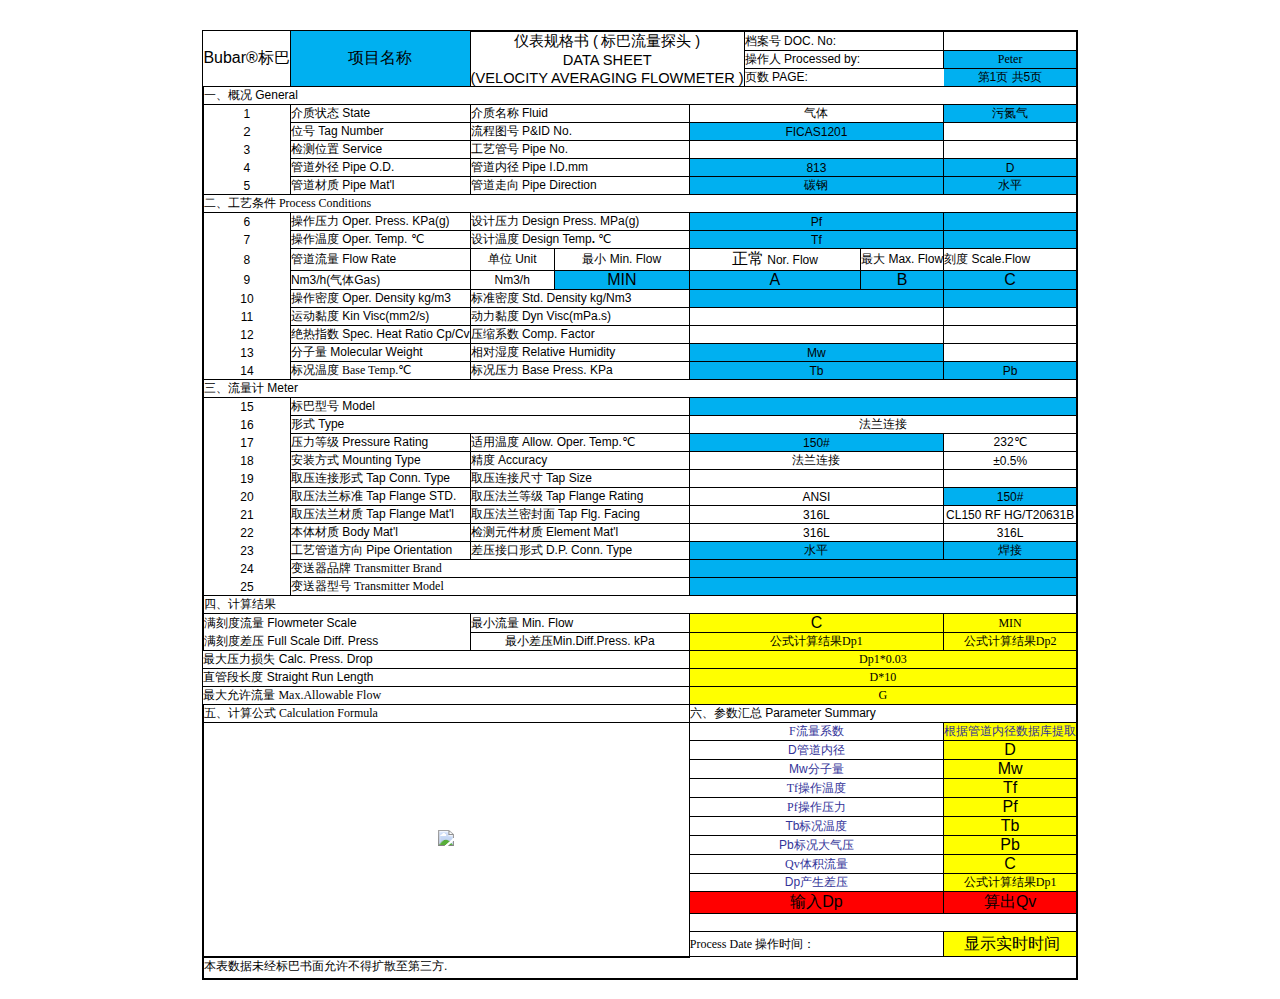
==== commit 23f10f21: "init html" ====
--- a/bubar/templates/gas.html
+++ b/bubar/templates/gas.html
@@ -1,18 +1,18 @@
-
-<!DOCTYPE html PUBLIC "-//W3C//DTD HTML 4.01//EN" "http://www.w3.org/TR/html4/strict.dtd">
+<!DOCTYPE html>
 <html>
-  <head>
-      <meta http-equiv="Content-Type" content="text/html; charset=utf-8">
-      <meta name="generator" content="PhpSpreadsheet, https://github.com/PHPOffice/PhpSpreadsheet">
-      <title>VELOCITY AVERAGING FLOWMETER</title>
-      <meta name="author" content="Cook" />
-      <meta name="title" content="Bubar" />
-    <style type="text/css">
-      html { font-family:Calibri, Arial, Helvetica, sans-serif; font-size:11pt;}
+<script type="text/javascript" charset="utf8" src="https://code.jquery.com/jquery-3.5.1.js"></script>
+<script type="text/javascript" charset="utf8" src="/static/js/main.js"></script>
+
+<style type="text/css">
+
+@page { margin-left: 0in; margin-right: 0in; margin-top: 0.31in; margin-bottom: 0.2in; }
+body { margin-left: 0in; margin-right: 0in; margin-top: 0.31in; margin-bottom: 0.2in; }
+
+      html { font-family:Calibri, Arial, Helvetica, sans-serif; font-size:11pt; background-color:white }
       a.comment-indicator:hover + div.comment { background:#ffd; position:absolute; display:block; border:1px solid black; padding:0.5em }
       a.comment-indicator { background:red; display:inline-block; border:1px solid black; width:0.5em; height:0.5em }
       div.comment { display:none }
-      table { border-collapse:collapse; page-break-after:always;margin-left:auto; margin-right:auto; }
+      table { border-collapse:collapse; page-break-after:always; margin:auto; }
       .gridlines td { border:1px dotted black }
       .gridlines th { border:1px dotted black }
       .b { text-align:center }
@@ -21,534 +21,515 @@
       .inlineStr { text-align:left }
       .n { text-align:right }
       .s { text-align:left }
-      td.style0 { vertical-align:bottom; border-bottom:none #000000; border-top:none #000000; border-left:none #000000; border-right:none #000000; color:#000000; font-family:'宋体'; font-size:12pt;}
-      th.style0 { vertical-align:bottom; border-bottom:none #000000; border-top:none #000000; border-left:none #000000; border-right:none #000000; color:#000000; font-family:'宋体'; font-size:12pt;}
-      td.style1 { vertical-align:middle; border-bottom:none #000000; border-top:none #000000; border-left:none #000000; border-right:none #000000; color:#000000; font-family:'Arial'; font-size:12pt;}
-      th.style1 { vertical-align:middle; border-bottom:none #000000; border-top:none #000000; border-left:none #000000; border-right:none #000000; color:#000000; font-family:'Arial'; font-size:12pt;}
-      td.style2 { vertical-align:middle; border-bottom:none #000000; border-top:none #000000; border-left:none #000000; border-right:none #000000; color:#000000; font-family:'Arial'; font-size:12pt;}
-      th.style2 { vertical-align:middle; border-bottom:none #000000; border-top:none #000000; border-left:none #000000; border-right:none #000000; color:#000000; font-family:'Arial'; font-size:12pt;}
-      td.style3 { vertical-align:middle; border-bottom:none #000000; border-top:none #000000; border-left:none #000000; border-right:none #000000; color:#000000; font-family:'Arial'; font-size:12pt;}
-      th.style3 { vertical-align:middle; border-bottom:none #000000; border-top:none #000000; border-left:none #000000; border-right:none #000000; color:#000000; font-family:'Arial'; font-size:12pt;}
-      td.style4 { vertical-align:middle; text-align:center; border-bottom:1px solid #000000 !important; border-top:1px solid #000000 !important; border-left:1px solid #000000 !important; border-right:1px solid #000000 !important; color:#000000; font-family:'宋体'; font-size:9pt;}
-      th.style4 { vertical-align:middle; text-align:center; border-bottom:1px solid #000000 !important; border-top:1px solid #000000 !important; border-left:1px solid #000000 !important; border-right:1px solid #000000 !important; color:#000000; font-family:'宋体'; font-size:9pt;}
-      td.style5 { vertical-align:middle; border-bottom:none #000000; border-top:none #000000; border-left:none #000000; border-right:none #000000; color:#000000; font-family:'Arial'; font-size:12pt;}
-      th.style5 { vertical-align:middle; border-bottom:none #000000; border-top:none #000000; border-left:none #000000; border-right:none #000000; color:#000000; font-family:'Arial'; font-size:12pt;}
-      td.style6 { vertical-align:middle; border-bottom:none #000000; border-top:none #000000; border-left:none #000000; border-right:none #000000; color:#000000; font-family:'Arial'; font-size:11pt;}
-      th.style6 { vertical-align:middle; border-bottom:none #000000; border-top:none #000000; border-left:none #000000; border-right:none #000000; color:#000000; font-family:'Arial'; font-size:11pt;}
-      td.style7 { vertical-align:middle; text-align:center; border-bottom:1px solid #000000 !important; border-top:1px solid #000000 !important; border-left:1px solid #000000 !important; border-right:1px solid #000000 !important; color:#000000; font-family:'Arial'; font-size:9pt;  }
-      th.style7 { vertical-align:middle; text-align:center; border-bottom:1px solid #000000 !important; border-top:1px solid #000000 !important; border-left:1px solid #000000 !important; border-right:1px solid #000000 !important; color:#000000; font-family:'Arial'; font-size:9pt; }
-      td.style8 { vertical-align:middle; border-bottom:1px solid #000000 !important; border-top:1px solid #000000 !important; border-left:1px solid #000000 !important; border-right:2px solid #000000 !important; color:#000000; font-family:'宋体'; font-size:9pt;}
-      th.style8 { vertical-align:middle; border-bottom:1px solid #000000 !important; border-top:1px solid #000000 !important; border-left:1px solid #000000 !important; border-right:2px solid #000000 !important; color:#000000; font-family:'宋体'; font-size:9pt;}
-      td.style9 { vertical-align:middle; text-align:center; border-bottom:1px solid #000000 !important; border-top:1px solid #000000 !important; border-left:1px solid #000000 !important; border-right:2px solid #000000 !important; color:#000000; font-family:'Arial'; font-size:12pt;  }
-      th.style9 { vertical-align:middle; text-align:center; border-bottom:1px solid #000000 !important; border-top:1px solid #000000 !important; border-left:1px solid #000000 !important; border-right:2px solid #000000 !important; color:#000000; font-family:'Arial'; font-size:12pt; }
-      td.style10 { vertical-align:middle; text-align:center; border-bottom:none #000000; border-top:1px solid #000000 !important; border-left:2px solid #000000 !important; border-right:none #000000; color:#000000; font-family:'宋体'; font-size:9pt;}
-      th.style10 { vertical-align:middle; text-align:center; border-bottom:none #000000; border-top:1px solid #000000 !important; border-left:2px solid #000000 !important; border-right:none #000000; color:#000000; font-family:'宋体'; font-size:9pt;}
-      td.style11 { vertical-align:middle; text-align:center; border-bottom:none #000000; border-top:1px solid #000000 !important; border-left:none #000000; border-right:none #000000; color:#000000; font-family:'宋体'; font-size:9pt;}
-      th.style11 { vertical-align:middle; text-align:center; border-bottom:none #000000; border-top:1px solid #000000 !important; border-left:none #000000; border-right:none #000000; color:#000000; font-family:'宋体'; font-size:9pt;}
-      td.style12 { vertical-align:middle; text-align:center; border-bottom:none #000000; border-top:1px solid #000000 !important; border-left:none #000000; border-right:1px solid #000000 !important; color:#000000; font-family:'宋体'; font-size:9pt;}
-      th.style12 { vertical-align:middle; text-align:center; border-bottom:none #000000; border-top:1px solid #000000 !important; border-left:none #000000; border-right:1px solid #000000 !important; color:#000000; font-family:'宋体'; font-size:9pt;}
-      td.style13 { vertical-align:middle; text-align:center; border-bottom:none #000000; border-top:none #000000; border-left:2px solid #000000 !important; border-right:none #000000; color:#000000; font-family:'宋体'; font-size:9pt;}
-      th.style13 { vertical-align:middle; text-align:center; border-bottom:none #000000; border-top:none #000000; border-left:2px solid #000000 !important; border-right:none #000000; color:#000000; font-family:'宋体'; font-size:9pt;}
-      td.style14 { vertical-align:middle; text-align:center; border-bottom:none #000000; border-top:none #000000; border-left:none #000000; border-right:none #000000; color:#000000; font-family:'宋体'; font-size:9pt;}
-      th.style14 { vertical-align:middle; text-align:center; border-bottom:none #000000; border-top:none #000000; border-left:none #000000; border-right:none #000000; color:#000000; font-family:'宋体'; font-size:9pt;}
-      td.style15 { vertical-align:middle; text-align:center; border-bottom:none #000000; border-top:none #000000; border-left:none #000000; border-right:1px solid #000000 !important; color:#000000; font-family:'宋体'; font-size:9pt;}
-      th.style15 { vertical-align:middle; text-align:center; border-bottom:none #000000; border-top:none #000000; border-left:none #000000; border-right:1px solid #000000 !important; color:#000000; font-family:'宋体'; font-size:9pt;}
-      td.style16 { vertical-align:middle; text-align:center; border-bottom:2px solid #000000 !important; border-top:none #000000; border-left:2px solid #000000 !important; border-right:none #000000; color:#000000; font-family:'宋体'; font-size:9pt;}
-      th.style16 { vertical-align:middle; text-align:center; border-bottom:2px solid #000000 !important; border-top:none #000000; border-left:2px solid #000000 !important; border-right:none #000000; color:#000000; font-family:'宋体'; font-size:9pt;}
-      td.style17 { vertical-align:middle; text-align:center; border-bottom:2px solid #000000 !important; border-top:none #000000; border-left:none #000000; border-right:none #000000; color:#000000; font-family:'宋体'; font-size:9pt;}
-      th.style17 { vertical-align:middle; text-align:center; border-bottom:2px solid #000000 !important; border-top:none #000000; border-left:none #000000; border-right:none #000000; color:#000000; font-family:'宋体'; font-size:9pt;}
-      td.style18 { vertical-align:middle; text-align:center; border-bottom:2px solid #000000 !important; border-top:none #000000; border-left:none #000000; border-right:1px solid #000000 !important; color:#000000; font-family:'宋体'; font-size:9pt;}
-      th.style18 { vertical-align:middle; text-align:center; border-bottom:2px solid #000000 !important; border-top:none #000000; border-left:none #000000; border-right:1px solid #000000 !important; color:#000000; font-family:'宋体'; font-size:9pt;}
-      td.style19 { vertical-align:middle; text-align:left; padding-left:0px; border-bottom:1px solid #000000 !important; border-top:1px solid #000000 !important; border-left:2px solid #000000 !important; border-right:none #000000; color:#000000; font-family:'宋体'; font-size:9pt;}
-      th.style19 { vertical-align:middle; text-align:left; padding-left:0px; border-bottom:1px solid #000000 !important; border-top:1px solid #000000 !important; border-left:2px solid #000000 !important; border-right:none #000000; color:#000000; font-family:'宋体'; font-size:9pt;}
-      td.style20 { vertical-align:middle; text-align:left; padding-left:0px; border-bottom:1px solid #000000 !important; border-top:1px solid #000000 !important; border-left:none #000000; border-right:none #000000; color:#000000; font-family:'Arial'; font-size:9pt;}
-      th.style20 { vertical-align:middle; text-align:left; padding-left:0px; border-bottom:1px solid #000000 !important; border-top:1px solid #000000 !important; border-left:none #000000; border-right:none #000000; color:#000000; font-family:'Arial'; font-size:9pt;}
-      td.style21 { vertical-align:middle; text-align:left; padding-left:0px; border-bottom:1px solid #000000 !important; border-top:1px solid #000000 !important; border-left:none #000000; border-right:2px solid #000000 !important; color:#000000; font-family:'Arial'; font-size:9pt;}
-      th.style21 { vertical-align:middle; text-align:left; padding-left:0px; border-bottom:1px solid #000000 !important; border-top:1px solid #000000 !important; border-left:none #000000; border-right:2px solid #000000 !important; color:#000000; font-family:'Arial'; font-size:9pt;}
-      td.style22 { vertical-align:middle; text-align:left; padding-left:0px; border-bottom:1px solid #000000 !important; border-top:1px solid #000000 !important; border-left:1px solid #000000 !important; border-right:1px solid #000000 !important; color:#000000; font-family:'Arial'; font-size:9pt;}
-      th.style22 { vertical-align:middle; text-align:left; padding-left:0px; border-bottom:1px solid #000000 !important; border-top:1px solid #000000 !important; border-left:1px solid #000000 !important; border-right:1px solid #000000 !important; color:#000000; font-family:'Arial'; font-size:9pt;}
-      td.style23 { vertical-align:middle; text-align:left; padding-left:0px; border-bottom:1px solid #000000 !important; border-top:1px solid #000000 !important; border-left:1px solid #000000 !important; border-right:1px solid #000000 !important; color:#000000; font-family:'Arial'; font-size:9pt;}
-      th.style23 { vertical-align:middle; text-align:left; padding-left:0px; border-bottom:1px solid #000000 !important; border-top:1px solid #000000 !important; border-left:1px solid #000000 !important; border-right:1px solid #000000 !important; color:#000000; font-family:'Arial'; font-size:9pt;}
-      td.style24 { vertical-align:middle; text-align:center; border-bottom:none #000000; border-top:1px solid #000000 !important; border-left:1px solid #000000 !important; border-right:1px solid #000000 !important; color:#000000; font-family:'宋体'; font-size:9pt;}
-      th.style24 { vertical-align:middle; text-align:center; border-bottom:none #000000; border-top:1px solid #000000 !important; border-left:1px solid #000000 !important; border-right:1px solid #000000 !important; color:#000000; font-family:'宋体'; font-size:9pt;}
-      td.style25 { vertical-align:middle; text-align:center; border-bottom:none #000000; border-top:1px solid #000000 !important; border-left:1px solid #000000 !important; border-right:1px solid #000000 !important; color:#000000; font-family:'Arial'; font-size:9pt;}
-      th.style25 { vertical-align:middle; text-align:center; border-bottom:none #000000; border-top:1px solid #000000 !important; border-left:1px solid #000000 !important; border-right:1px solid #000000 !important; color:#000000; font-family:'Arial'; font-size:9pt;}
-      td.style26 { vertical-align:middle; text-align:center; border-bottom:1px solid #000000 !important; border-top:1px solid #000000 !important; border-left:1px solid #000000 !important; border-right:1px solid #000000 !important; color:#000000; font-family:'Arial'; font-size:12pt;}
-      th.style26 { vertical-align:middle; text-align:center; border-bottom:1px solid #000000 !important; border-top:1px solid #000000 !important; border-left:1px solid #000000 !important; border-right:1px solid #000000 !important; color:#000000; font-family:'Arial'; font-size:12pt;}
-      td.style27 { vertical-align:middle; text-align:center; border-bottom:1px solid #000000 !important; border-top:1px solid #000000 !important; border-left:1px solid #000000 !important; border-right:1px solid #000000 !important; color:#000000; font-family:'宋体'; font-size:9pt;}
-      th.style27 { vertical-align:middle; text-align:center; border-bottom:1px solid #000000 !important; border-top:1px solid #000000 !important; border-left:1px solid #000000 !important; border-right:1px solid #000000 !important; color:#000000; font-family:'宋体'; font-size:9pt;}
-      td.style28 { vertical-align:middle; text-align:center; border-bottom:1px solid #000000 !important; border-top:1px solid #000000 !important; border-left:1px solid #000000 !important; border-right:1px solid #000000 !important; color:#000000; font-family:'宋体'; font-size:9pt;}
-      th.style28 { vertical-align:middle; text-align:center; border-bottom:1px solid #000000 !important; border-top:1px solid #000000 !important; border-left:1px solid #000000 !important; border-right:1px solid #000000 !important; color:#000000; font-family:'宋体'; font-size:9pt;}
-      td.style29 { vertical-align:middle; text-align:center; border-bottom:1px solid #000000 !important; border-top:1px solid #000000 !important; border-left:1px solid #000000 !important; border-right:2px solid #000000 !important; color:#000000; font-family:'宋体'; font-size:9pt;}
-      th.style29 { vertical-align:middle; text-align:center; border-bottom:1px solid #000000 !important; border-top:1px solid #000000 !important; border-left:1px solid #000000 !important; border-right:2px solid #000000 !important; color:#000000; font-family:'宋体'; font-size:9pt;}
-      td.style30 { vertical-align:middle; text-align:center; border-bottom:1px solid #000000 !important; border-top:1px solid #000000 !important; border-left:1px solid #000000 !important; border-right:1px solid #000000 !important; color:#000000; font-family:'宋体'; font-size:9pt;}
-      th.style30 { vertical-align:middle; text-align:center; border-bottom:1px solid #000000 !important; border-top:1px solid #000000 !important; border-left:1px solid #000000 !important; border-right:1px solid #000000 !important; color:#000000; font-family:'宋体'; font-size:9pt;}
-      td.style31 { vertical-align:middle; text-align:left; padding-left:0px; border-bottom:1px solid #000000 !important; border-top:1px solid #000000 !important; border-left:2px solid #000000 !important; border-right:1px solid #000000 !important; color:#000000; font-family:'宋体'; font-size:9pt;}
-      th.style31 { vertical-align:middle; text-align:left; padding-left:0px; border-bottom:1px solid #000000 !important; border-top:1px solid #000000 !important; border-left:2px solid #000000 !important; border-right:1px solid #000000 !important; color:#000000; font-family:'宋体'; font-size:9pt;}
-      td.style32 { vertical-align:bottom; border-bottom:1px solid #000000 !important; border-top:1px solid #000000 !important; border-left:1px solid #000000 !important; border-right:1px solid #000000 !important; color:#000000; font-family:'宋体'; font-size:9pt;}
-      th.style32 { vertical-align:bottom; border-bottom:1px solid #000000 !important; border-top:1px solid #000000 !important; border-left:1px solid #000000 !important; border-right:1px solid #000000 !important; color:#000000; font-family:'宋体'; font-size:9pt;}
-      td.style33 { vertical-align:bottom; border-bottom:1px solid #000000 !important; border-top:1px solid #000000 !important; border-left:1px solid #000000 !important; border-right:1px solid #000000 !important; color:#000000; font-family:'Arial'; font-size:9pt;}
-      th.style33 { vertical-align:bottom; border-bottom:1px solid #000000 !important; border-top:1px solid #000000 !important; border-left:1px solid #000000 !important; border-right:1px solid #000000 !important; color:#000000; font-family:'Arial'; font-size:9pt;}
-      td.style34 { vertical-align:middle; text-align:left; padding-left:0px; border-bottom:1px solid #000000 !important; border-top:1px solid #000000 !important; border-left:2px solid #000000 !important; border-right:none #000000; color:#000000; font-family:'宋体'; font-size:9pt;}
-      th.style34 { vertical-align:middle; text-align:left; padding-left:0px; border-bottom:1px solid #000000 !important; border-top:1px solid #000000 !important; border-left:2px solid #000000 !important; border-right:none #000000; color:#000000; font-family:'宋体'; font-size:9pt;}
-      td.style35 { vertical-align:middle; text-align:left; padding-left:0px; border-bottom:1px solid #000000 !important; border-top:1px solid #000000 !important; border-left:none #000000; border-right:none #000000; color:#000000; font-family:'Arial'; font-size:9pt;}
-      th.style35 { vertical-align:middle; text-align:left; padding-left:0px; border-bottom:1px solid #000000 !important; border-top:1px solid #000000 !important; border-left:none #000000; border-right:none #000000; color:#000000; font-family:'Arial'; font-size:9pt;}
-      td.style36 { vertical-align:middle; text-align:left; padding-left:0px; border-bottom:1px solid #000000 !important; border-top:1px solid #000000 !important; border-left:none #000000; border-right:2px solid #000000 !important; color:#000000; font-family:'Arial'; font-size:9pt;}
-      th.style36 { vertical-align:middle; text-align:left; padding-left:0px; border-bottom:1px solid #000000 !important; border-top:1px solid #000000 !important; border-left:none #000000; border-right:2px solid #000000 !important; color:#000000; font-family:'Arial'; font-size:9pt;}
-      td.style37 { vertical-align:middle; border-bottom:1px solid #000000 !important; border-top:1px solid #000000 !important; border-left:2px solid #000000 !important; border-right:none #000000; color:#000000; font-family:'宋体'; font-size:9pt;}
-      th.style37 { vertical-align:middle; border-bottom:1px solid #000000 !important; border-top:1px solid #000000 !important; border-left:2px solid #000000 !important; border-right:none #000000; color:#000000; font-family:'宋体'; font-size:9pt;}
-      td.style38 { vertical-align:middle; border-bottom:1px solid #000000 !important; border-top:1px solid #000000 !important; border-left:none #000000; border-right:none #000000; color:#000000; font-family:'宋体'; font-size:9pt;}
-      th.style38 { vertical-align:middle; border-bottom:1px solid #000000 !important; border-top:1px solid #000000 !important; border-left:none #000000; border-right:none #000000; color:#000000; font-family:'宋体'; font-size:9pt;}
-      td.style39 { vertical-align:middle; border-bottom:1px solid #000000 !important; border-top:1px solid #000000 !important; border-left:none #000000; border-right:2px solid #000000 !important; color:#000000; font-family:'宋体'; font-size:9pt;}
-      th.style39 { vertical-align:middle; border-bottom:1px solid #000000 !important; border-top:1px solid #000000 !important; border-left:none #000000; border-right:2px solid #000000 !important; color:#000000; font-family:'宋体'; font-size:9pt;}
-      td.style40 { vertical-align:middle; text-align:left; padding-left:0px; border-bottom:1px solid #000000 !important; border-top:1px solid #000000 !important; border-left:1px solid #000000 !important; border-right:none #000000; color:#000000; font-family:'宋体'; font-size:9pt;}
-      th.style40 { vertical-align:middle; text-align:left; padding-left:0px; border-bottom:1px solid #000000 !important; border-top:1px solid #000000 !important; border-left:1px solid #000000 !important; border-right:none #000000; color:#000000; font-family:'宋体'; font-size:9pt;}
-      td.style41 { vertical-align:middle; text-align:left; padding-left:0px; border-bottom:1px solid #000000 !important; border-top:1px solid #000000 !important; border-left:none #000000; border-right:none #000000; color:#000000; font-family:'宋体'; font-size:9pt;}
-      th.style41 { vertical-align:middle; text-align:left; padding-left:0px; border-bottom:1px solid #000000 !important; border-top:1px solid #000000 !important; border-left:none #000000; border-right:none #000000; color:#000000; font-family:'宋体'; font-size:9pt;}
-      td.style42 { vertical-align:middle; text-align:left; padding-left:0px; border-bottom:1px solid #000000 !important; border-top:1px solid #000000 !important; border-left:none #000000; border-right:1px solid #000000 !important; color:#000000; font-family:'宋体'; font-size:9pt;}
-      th.style42 { vertical-align:middle; text-align:left; padding-left:0px; border-bottom:1px solid #000000 !important; border-top:1px solid #000000 !important; border-left:none #000000; border-right:1px solid #000000 !important; color:#000000; font-family:'宋体'; font-size:9pt;}
-      td.style43 { vertical-align:middle; text-align:left; padding-left:0px; border-bottom:1px solid #000000 !important; border-top:1px solid #000000 !important; border-left:1px solid #000000 !important; border-right:none #000000; color:#000000; font-family:'Arial'; font-size:9pt;}
-      th.style43 { vertical-align:middle; text-align:left; padding-left:0px; border-bottom:1px solid #000000 !important; border-top:1px solid #000000 !important; border-left:1px solid #000000 !important; border-right:none #000000; color:#000000; font-family:'Arial'; font-size:9pt;}
-      td.style44 { vertical-align:middle; text-align:left; padding-left:0px; border-bottom:1px solid #000000 !important; border-top:1px solid #000000 !important; border-left:none #000000; border-right:none #000000; color:#000000; font-family:'Arial'; font-size:9pt;}
-      th.style44 { vertical-align:middle; text-align:left; padding-left:0px; border-bottom:1px solid #000000 !important; border-top:1px solid #000000 !important; border-left:none #000000; border-right:none #000000; color:#000000; font-family:'Arial'; font-size:9pt;}
-      td.style45 { vertical-align:middle; text-align:center; border-bottom:1px solid #000000 !important; border-top:1px solid #000000 !important; border-left:1px solid #000000 !important; border-right:none #000000; color:#000000; font-family:'宋体'; font-size:9pt;}
-      th.style45 { vertical-align:middle; text-align:center; border-bottom:1px solid #000000 !important; border-top:1px solid #000000 !important; border-left:1px solid #000000 !important; border-right:none #000000; color:#000000; font-family:'宋体'; font-size:9pt;}
-      td.style46 { vertical-align:middle; text-align:center; border-bottom:1px solid #000000 !important; border-top:1px solid #000000 !important; border-left:none #000000; border-right:none #000000; color:#000000; font-family:'宋体'; font-size:9pt;}
-      th.style46 { vertical-align:middle; text-align:center; border-bottom:1px solid #000000 !important; border-top:1px solid #000000 !important; border-left:none #000000; border-right:none #000000; color:#000000; font-family:'宋体'; font-size:9pt;}
-      td.style47 { vertical-align:middle; text-align:center; border-bottom:1px solid #000000 !important; border-top:1px solid #000000 !important; border-left:none #000000; border-right:2px solid #000000 !important; color:#000000; font-family:'宋体'; font-size:9pt;}
-      th.style47 { vertical-align:middle; text-align:center; border-bottom:1px solid #000000 !important; border-top:1px solid #000000 !important; border-left:none #000000; border-right:2px solid #000000 !important; color:#000000; font-family:'宋体'; font-size:9pt;}
-      td.style48 { vertical-align:middle; text-align:left; padding-left:0px; border-bottom:1px solid #000000 !important; border-top:1px solid #000000 !important; border-left:1px solid #000000 !important; border-right:1px solid #000000 !important; color:#000000; font-family:'宋体'; font-size:9pt;}
-      th.style48 { vertical-align:middle; text-align:left; padding-left:0px; border-bottom:1px solid #000000 !important; border-top:1px solid #000000 !important; border-left:1px solid #000000 !important; border-right:1px solid #000000 !important; color:#000000; font-family:'宋体'; font-size:9pt;}
-      td.style49 { vertical-align:middle; text-align:left; padding-left:0px; border-bottom:1px solid #000000 !important; border-top:1px solid #000000 !important; border-left:1px solid #000000 !important; border-right:1px solid #000000 !important; color:#000000; font-family:'宋体'; font-size:9pt;}
-      th.style49 { vertical-align:middle; text-align:left; padding-left:0px; border-bottom:1px solid #000000 !important; border-top:1px solid #000000 !important; border-left:1px solid #000000 !important; border-right:1px solid #000000 !important; color:#000000; font-family:'宋体'; font-size:9pt;}
-      td.style50 { vertical-align:middle; text-align:center; border-bottom:1px solid #000000 !important; border-top:1px solid #000000 !important; border-left:1px solid #000000 !important; border-right:none #000000; color:#000000; font-family:'宋体'; font-size:9pt;}
-      th.style50 { vertical-align:middle; text-align:center; border-bottom:1px solid #000000 !important; border-top:1px solid #000000 !important; border-left:1px solid #000000 !important; border-right:none #000000; color:#000000; font-family:'宋体'; font-size:9pt;}
-      td.style51 { vertical-align:middle; text-align:center; border-bottom:1px solid #000000 !important; border-top:1px solid #000000 !important; border-left:none #000000; border-right:none #000000; color:#000000; font-family:'Arial'; font-size:9pt;}
-      th.style51 { vertical-align:middle; text-align:center; border-bottom:1px solid #000000 !important; border-top:1px solid #000000 !important; border-left:none #000000; border-right:none #000000; color:#000000; font-family:'Arial'; font-size:9pt;}
-      td.style52 { vertical-align:middle; text-align:center; border-bottom:1px solid #000000 !important; border-top:1px solid #000000 !important; border-left:none #000000; border-right:1px solid #000000 !important; color:#000000; font-family:'Arial'; font-size:9pt;}
-      th.style52 { vertical-align:middle; text-align:center; border-bottom:1px solid #000000 !important; border-top:1px solid #000000 !important; border-left:none #000000; border-right:1px solid #000000 !important; color:#000000; font-family:'Arial'; font-size:9pt;}
-      td.style53 { vertical-align:middle; text-align:center; border-bottom:1px solid #000000 !important; border-top:1px solid #000000 !important; border-left:1px solid #000000 !important; border-right:none #000000; color:#000000; font-family:'Arial'; font-size:9pt;}
-      th.style53 { vertical-align:middle; text-align:center; border-bottom:1px solid #000000 !important; border-top:1px solid #000000 !important; border-left:1px solid #000000 !important; border-right:none #000000; color:#000000; font-family:'Arial'; font-size:9pt;}
-      td.style54 { vertical-align:middle; text-align:center; border-bottom:1px solid #000000 !important; border-top:1px solid #000000 !important; border-left:none #000000; border-right:2px solid #000000 !important; color:#000000; font-family:'Arial'; font-size:9pt;}
-      th.style54 { vertical-align:middle; text-align:center; border-bottom:1px solid #000000 !important; border-top:1px solid #000000 !important; border-left:none #000000; border-right:2px solid #000000 !important; color:#000000; font-family:'Arial'; font-size:9pt;}
-      td.style55 { vertical-align:middle; text-align:center; border-bottom:1px solid #000000 !important; border-top:none #000000; border-left:1px solid #000000 !important; border-right:none #000000; color:#000000; font-family:'Arial'; font-size:11pt;}
-      th.style55 { vertical-align:middle; text-align:center; border-bottom:1px solid #000000 !important; border-top:none #000000; border-left:1px solid #000000 !important; border-right:none #000000; color:#000000; font-family:'Arial'; font-size:11pt;}
-      td.style56 { vertical-align:middle; text-align:center; border-bottom:1px solid #000000 !important; border-top:none #000000; border-left:none #000000; border-right:none #000000; color:#000000; font-family:'Arial'; font-size:11pt;}
-      th.style56 { vertical-align:middle; text-align:center; border-bottom:1px solid #000000 !important; border-top:none #000000; border-left:none #000000; border-right:none #000000; color:#000000; font-family:'Arial'; font-size:11pt;}
-      td.style57 { vertical-align:bottom; border-bottom:1px solid #000000 !important; border-top:1px solid #000000 !important; border-left:1px solid #000000 !important; border-right:none #000000; color:#000000; font-family:'宋体'; font-size:9pt;}
-      th.style57 { vertical-align:bottom; border-bottom:1px solid #000000 !important; border-top:1px solid #000000 !important; border-left:1px solid #000000 !important; border-right:none #000000; color:#000000; font-family:'宋体'; font-size:9pt;}
-      td.style58 { vertical-align:bottom; border-bottom:1px solid #000000 !important; border-top:1px solid #000000 !important; border-left:none #000000; border-right:none #000000; color:#000000; font-family:'Arial'; font-size:9pt;}
-      th.style58 { vertical-align:bottom; border-bottom:1px solid #000000 !important; border-top:1px solid #000000 !important; border-left:none #000000; border-right:none #000000; color:#000000; font-family:'Arial'; font-size:9pt;}
-      td.style59 { vertical-align:bottom; text-align:center; border-bottom:1px solid #000000 !important; border-top:1px solid #000000 !important; border-left:none #000000; border-right:none #000000; color:#000000; font-family:'宋体'; font-size:9pt;}
-      th.style59 { vertical-align:bottom; text-align:center; border-bottom:1px solid #000000 !important; border-top:1px solid #000000 !important; border-left:none #000000; border-right:none #000000; color:#000000; font-family:'宋体'; font-size:9pt;}
-      td.style60 { vertical-align:bottom; text-align:center; border-bottom:1px solid #000000 !important; border-top:1px solid #000000 !important; border-left:none #000000; border-right:none #000000; color:#000000; font-family:'Arial'; font-size:9pt;}
-      th.style60 { vertical-align:bottom; text-align:center; border-bottom:1px solid #000000 !important; border-top:1px solid #000000 !important; border-left:none #000000; border-right:none #000000; color:#000000; font-family:'Arial'; font-size:9pt;}
-      td.style61 { vertical-align:bottom; text-align:center; border-bottom:1px solid #000000 !important; border-top:1px solid #000000 !important; border-left:none #000000; border-right:2px solid #000000 !important; color:#000000; font-family:'Arial'; font-size:9pt;}
-      th.style61 { vertical-align:bottom; text-align:center; border-bottom:1px solid #000000 !important; border-top:1px solid #000000 !important; border-left:none #000000; border-right:2px solid #000000 !important; color:#000000; font-family:'Arial'; font-size:9pt;}
-      td.style62 { vertical-align:middle; text-align:center; border-bottom:1px solid #000000 !important; border-top:1px solid #000000 !important; border-left:1px solid #000000 !important; border-right:1px solid #000000 !important; color:#000000; font-family:'宋体'; font-size:12pt;}
-      th.style62 { vertical-align:middle; text-align:center; border-bottom:1px solid #000000 !important; border-top:1px solid #000000 !important; border-left:1px solid #000000 !important; border-right:1px solid #000000 !important; color:#000000; font-family:'宋体'; font-size:12pt;}
-      td.style63 { vertical-align:middle; text-align:center; border-bottom:1px solid #000000 !important; border-top:1px solid #000000 !important; border-left:1px solid #000000 !important; border-right:1px solid #000000 !important; color:#000000; font-family:'宋体'; font-size:12pt;}
-      th.style63 { vertical-align:middle; text-align:center; border-bottom:1px solid #000000 !important; border-top:1px solid #000000 !important; border-left:1px solid #000000 !important; border-right:1px solid #000000 !important; color:#000000; font-family:'宋体'; font-size:12pt;}
-      td.style64 { vertical-align:middle; text-align:center; border-bottom:none #000000; border-top:2px solid #000000 !important; border-left:1px solid #000000 !important; border-right:none #000000; color:#000000; font-family:'宋体'; font-size:11pt;}
-      th.style64 { vertical-align:middle; text-align:center; border-bottom:none #000000; border-top:2px solid #000000 !important; border-left:1px solid #000000 !important; border-right:none #000000; color:#000000; font-family:'宋体'; font-size:11pt;}
-      td.style65 { vertical-align:middle; text-align:center; border-bottom:none #000000; border-top:2px solid #000000 !important; border-left:none #000000; border-right:none #000000; color:#000000; font-family:'宋体'; font-size:11pt;}
-      th.style65 { vertical-align:middle; text-align:center; border-bottom:none #000000; border-top:2px solid #000000 !important; border-left:none #000000; border-right:none #000000; color:#000000; font-family:'宋体'; font-size:11pt;}
-      td.style66 { vertical-align:bottom; border-bottom:1px solid #000000 !important; border-top:2px solid #000000 !important; border-left:1px solid #000000 !important; border-right:1px solid #000000 !important; color:#000000; font-family:'宋体'; font-size:9pt;}
-      th.style66 { vertical-align:bottom; border-bottom:1px solid #000000 !important; border-top:2px solid #000000 !important; border-left:1px solid #000000 !important; border-right:1px solid #000000 !important; color:#000000; font-family:'宋体'; font-size:9pt;}
-      td.style67 { vertical-align:bottom; border-bottom:1px solid #000000 !important; border-top:2px solid #000000 !important; border-left:1px solid #000000 !important; border-right:1px solid #000000 !important; color:#000000; font-family:'Arial'; font-size:9pt;}
-      th.style67 { vertical-align:bottom; border-bottom:1px solid #000000 !important; border-top:2px solid #000000 !important; border-left:1px solid #000000 !important; border-right:1px solid #000000 !important; color:#000000; font-family:'Arial'; font-size:9pt;}
-      td.style68 { vertical-align:middle; text-align:center; border-bottom:none #000000; border-top:none #000000; border-left:1px solid #000000 !important; border-right:none #000000; color:#000000; font-family:'Arial'; font-size:11pt;}
-      th.style68 { vertical-align:middle; text-align:center; border-bottom:none #000000; border-top:none #000000; border-left:1px solid #000000 !important; border-right:none #000000; color:#000000; font-family:'Arial'; font-size:11pt;}
-      td.style69 { vertical-align:middle; text-align:center; border-bottom:none #000000; border-top:none #000000; border-left:none #000000; border-right:none #000000; color:#000000; font-family:'Arial'; font-size:11pt;}
-      th.style69 { vertical-align:middle; text-align:center; border-bottom:none #000000; border-top:none #000000; border-left:none #000000; border-right:none #000000; color:#000000; font-family:'Arial'; font-size:11pt;}
-      td.style70 { vertical-align:bottom; text-align:center; border-bottom:1px solid #000000 !important; border-top:2px solid #000000 !important; border-left:1px solid #000000 !important; border-right:none #000000; color:#000000; font-family:'Arial'; font-size:9pt;}
-      th.style70 { vertical-align:bottom; text-align:center; border-bottom:1px solid #000000 !important; border-top:2px solid #000000 !important; border-left:1px solid #000000 !important; border-right:none #000000; color:#000000; font-family:'Arial'; font-size:9pt;}
-      td.style71 { vertical-align:bottom; text-align:center; border-bottom:1px solid #000000 !important; border-top:2px solid #000000 !important; border-left:none #000000; border-right:none #000000; color:#000000; font-family:'Arial'; font-size:9pt;}
-      th.style71 { vertical-align:bottom; text-align:center; border-bottom:1px solid #000000 !important; border-top:2px solid #000000 !important; border-left:none #000000; border-right:none #000000; color:#000000; font-family:'Arial'; font-size:9pt;}
-      td.style72 { vertical-align:bottom; text-align:center; border-bottom:1px solid #000000 !important; border-top:2px solid #000000 !important; border-left:none #000000; border-right:2px solid #000000 !important; color:#000000; font-family:'Arial'; font-size:9pt;}
-      th.style72 { vertical-align:bottom; text-align:center; border-bottom:1px solid #000000 !important; border-top:2px solid #000000 !important; border-left:none #000000; border-right:2px solid #000000 !important; color:#000000; font-family:'Arial'; font-size:9pt;}
-      td.style73 { vertical-align:bottom; border-bottom:1px solid #000000 !important; border-top:1px solid #000000 !important; border-left:1px solid #000000 !important; border-right:none #000000; color:#000000; font-family:'宋体'; font-size:9pt;}
-      th.style73 { vertical-align:bottom; border-bottom:1px solid #000000 !important; border-top:1px solid #000000 !important; border-left:1px solid #000000 !important; border-right:none #000000; color:#000000; font-family:'宋体'; font-size:9pt;}
-      td.style74 { vertical-align:bottom; border-bottom:1px solid #000000 !important; border-top:1px solid #000000 !important; border-left:none #000000; border-right:none #000000; color:#000000; font-family:'Arial'; font-size:9pt;}
-      th.style74 { vertical-align:bottom; border-bottom:1px solid #000000 !important; border-top:1px solid #000000 !important; border-left:none #000000; border-right:none #000000; color:#000000; font-family:'Arial'; font-size:9pt;}
-      td.style75 { vertical-align:bottom; border-bottom:1px solid #000000 !important; border-top:1px solid #000000 !important; border-left:none #000000; border-right:1px solid #000000 !important; color:#000000; font-family:'Arial'; font-size:9pt;}
-      th.style75 { vertical-align:bottom; border-bottom:1px solid #000000 !important; border-top:1px solid #000000 !important; border-left:none #000000; border-right:1px solid #000000 !important; color:#000000; font-family:'Arial'; font-size:9pt;}
-      td.style76 { vertical-align:bottom; border-bottom:1px solid #000000 !important; border-top:1px solid #000000 !important; border-left:1px solid #000000 !important; border-right:none #000000; color:#000000; font-family:'宋体'; font-size:9pt;}
-      th.style76 { vertical-align:bottom; border-bottom:1px solid #000000 !important; border-top:1px solid #000000 !important; border-left:1px solid #000000 !important; border-right:none #000000; color:#000000; font-family:'宋体'; font-size:9pt;}
-      td.style77 { vertical-align:bottom; border-bottom:1px solid #000000 !important; border-top:1px solid #000000 !important; border-left:none #000000; border-right:none #000000; color:#000000; font-family:'Arial'; font-size:9pt;}
-      th.style77 { vertical-align:bottom; border-bottom:1px solid #000000 !important; border-top:1px solid #000000 !important; border-left:none #000000; border-right:none #000000; color:#000000; font-family:'Arial'; font-size:9pt;}
-      td.style78 { vertical-align:bottom; border-bottom:1px solid #000000 !important; border-top:1px solid #000000 !important; border-left:none #000000; border-right:1px solid #000000 !important; color:#000000; font-family:'Arial'; font-size:9pt;}
-      th.style78 { vertical-align:bottom; border-bottom:1px solid #000000 !important; border-top:1px solid #000000 !important; border-left:none #000000; border-right:1px solid #000000 !important; color:#000000; font-family:'Arial'; font-size:9pt;}
-      td.style79 { vertical-align:middle; text-align:center; border-bottom:1px solid #000000 !important; border-top:1px solid #000000 !important; border-left:1px solid #000000 !important; border-right:none #000000; color:#000000; font-family:'宋体'; font-size:9pt;}
-      th.style79 { vertical-align:middle; text-align:center; border-bottom:1px solid #000000 !important; border-top:1px solid #000000 !important; border-left:1px solid #000000 !important; border-right:none #000000; color:#000000; font-family:'宋体'; font-size:9pt;}
-      td.style80 { vertical-align:middle; text-align:center; border-bottom:1px solid #000000 !important; border-top:1px solid #000000 !important; border-left:none #000000; border-right:none #000000; color:#000000; font-family:'Arial'; font-size:9pt;}
-      th.style80 { vertical-align:middle; text-align:center; border-bottom:1px solid #000000 !important; border-top:1px solid #000000 !important; border-left:none #000000; border-right:none #000000; color:#000000; font-family:'Arial'; font-size:9pt;}
-      td.style81 { vertical-align:middle; text-align:center; border-bottom:1px solid #000000 !important; border-top:1px solid #000000 !important; border-left:none #000000; border-right:1px solid #000000 !important; color:#000000; font-family:'Arial'; font-size:9pt;}
-      th.style81 { vertical-align:middle; text-align:center; border-bottom:1px solid #000000 !important; border-top:1px solid #000000 !important; border-left:none #000000; border-right:1px solid #000000 !important; color:#000000; font-family:'Arial'; font-size:9pt;}
-      td.style82 { vertical-align:middle; text-align:center; border-bottom:1px solid #000000 !important; border-top:1px solid #000000 !important; border-left:1px solid #000000 !important; border-right:none #000000; color:#000000; font-family:'宋体'; font-size:9pt;}
-      th.style82 { vertical-align:middle; text-align:center; border-bottom:1px solid #000000 !important; border-top:1px solid #000000 !important; border-left:1px solid #000000 !important; border-right:none #000000; color:#000000; font-family:'宋体'; font-size:9pt;}
-      td.style83 { vertical-align:middle; text-align:center; border-bottom:1px solid #000000 !important; border-top:1px solid #000000 !important; border-left:none #000000; border-right:2px solid #000000 !important; color:#000000; font-family:'Arial'; font-size:9pt;}
-      th.style83 { vertical-align:middle; text-align:center; border-bottom:1px solid #000000 !important; border-top:1px solid #000000 !important; border-left:none #000000; border-right:2px solid #000000 !important; color:#000000; font-family:'Arial'; font-size:9pt;}
-      td.style84 { vertical-align:middle; text-align:left; padding-left:0px; border-bottom:1px solid #000000 !important; border-top:1px solid #000000 !important; border-left:1px solid #000000 !important; border-right:none #000000; color:#000000; font-family:'宋体'; font-size:9pt;}
-      th.style84 { vertical-align:middle; text-align:left; padding-left:0px; border-bottom:1px solid #000000 !important; border-top:1px solid #000000 !important; border-left:1px solid #000000 !important; border-right:none #000000; color:#000000; font-family:'宋体'; font-size:9pt;}
-      td.style85 { vertical-align:middle; text-align:left; padding-left:0px; border-bottom:1px solid #000000 !important; border-top:1px solid #000000 !important; border-left:none #000000; border-right:1px solid #000000 !important; color:#000000; font-family:'Arial'; font-size:9pt;}
-      th.style85 { vertical-align:middle; text-align:left; padding-left:0px; border-bottom:1px solid #000000 !important; border-top:1px solid #000000 !important; border-left:none #000000; border-right:1px solid #000000 !important; color:#000000; font-family:'Arial'; font-size:9pt;}
-      td.style86 { vertical-align:middle; text-align:center; border-bottom:1px solid #000000 !important; border-top:1px solid #000000 !important; border-left:1px solid #000000 !important; border-right:none #000000; color:#000000; font-family:'Arial'; font-size:9pt;}
-      th.style86 { vertical-align:middle; text-align:center; border-bottom:1px solid #000000 !important; border-top:1px solid #000000 !important; border-left:1px solid #000000 !important; border-right:none #000000; color:#000000; font-family:'Arial'; font-size:9pt;}
-      td.style87 { vertical-align:middle; text-align:center; border-bottom:1px solid #000000 !important; border-top:1px solid #000000 !important; border-left:none #000000; border-right:none #000000; color:#000000; font-family:'Arial'; font-size:9pt;}
-      th.style87 { vertical-align:middle; text-align:center; border-bottom:1px solid #000000 !important; border-top:1px solid #000000 !important; border-left:none #000000; border-right:none #000000; color:#000000; font-family:'Arial'; font-size:9pt;}
-      td.style88 { vertical-align:middle; text-align:center; border-bottom:1px solid #000000 !important; border-top:1px solid #000000 !important; border-left:none #000000; border-right:1px solid #000000 !important; color:#000000; font-family:'Arial'; font-size:9pt;}
-      th.style88 { vertical-align:middle; text-align:center; border-bottom:1px solid #000000 !important; border-top:1px solid #000000 !important; border-left:none #000000; border-right:1px solid #000000 !important; color:#000000; font-family:'Arial'; font-size:9pt;}
-      td.style89 { vertical-align:middle; text-align:center; border-bottom:1px solid #000000 !important; border-top:1px solid #000000 !important; border-left:1px solid #000000 !important; border-right:none #000000; color:#000000; font-family:'Arial'; font-size:9pt;}
-      th.style89 { vertical-align:middle; text-align:center; border-bottom:1px solid #000000 !important; border-top:1px solid #000000 !important; border-left:1px solid #000000 !important; border-right:none #000000; color:#000000; font-family:'Arial'; font-size:9pt;}
-      td.style90 { vertical-align:middle; text-align:center; border-bottom:1px solid #000000 !important; border-top:1px solid #000000 !important; border-left:none #000000; border-right:none #000000; color:#000000; font-family:'Arial'; font-size:9pt;}
-      th.style90 { vertical-align:middle; text-align:center; border-bottom:1px solid #000000 !important; border-top:1px solid #000000 !important; border-left:none #000000; border-right:none #000000; color:#000000; font-family:'Arial'; font-size:9pt;}
-      td.style91 { vertical-align:middle; text-align:center; border-bottom:1px solid #000000 !important; border-top:1px solid #000000 !important; border-left:none #000000; border-right:2px solid #000000 !important; color:#000000; font-family:'Arial'; font-size:9pt;}
-      th.style91 { vertical-align:middle; text-align:center; border-bottom:1px solid #000000 !important; border-top:1px solid #000000 !important; border-left:none #000000; border-right:2px solid #000000 !important; color:#000000; font-family:'Arial'; font-size:9pt;}
-      td.style92 { vertical-align:bottom; border-bottom:1px solid #000000 !important; border-top:1px solid #000000 !important; border-left:1px solid #000000 !important; border-right:none #000000; color:#000000; font-family:'宋体'; font-size:9pt;}
-      th.style92 { vertical-align:bottom; border-bottom:1px solid #000000 !important; border-top:1px solid #000000 !important; border-left:1px solid #000000 !important; border-right:none #000000; color:#000000; font-family:'宋体'; font-size:9pt;}
-      td.style93 { vertical-align:bottom; border-bottom:1px solid #000000 !important; border-top:none #000000; border-left:1px solid #000000 !important; border-right:none #000000; color:#000000; font-family:'宋体'; font-size:9pt;}
-      th.style93 { vertical-align:bottom; border-bottom:1px solid #000000 !important; border-top:none #000000; border-left:1px solid #000000 !important; border-right:none #000000; color:#000000; font-family:'宋体'; font-size:9pt;}
-      td.style94 { vertical-align:bottom; border-bottom:1px solid #000000 !important; border-top:none #000000; border-left:none #000000; border-right:none #000000; color:#000000; font-family:'Arial'; font-size:9pt;}
-      th.style94 { vertical-align:bottom; border-bottom:1px solid #000000 !important; border-top:none #000000; border-left:none #000000; border-right:none #000000; color:#000000; font-family:'Arial'; font-size:9pt;}
-      td.style95 { vertical-align:bottom; border-bottom:1px solid #000000 !important; border-top:none #000000; border-left:none #000000; border-right:1px solid #000000 !important; color:#000000; font-family:'Arial'; font-size:9pt;}
-      th.style95 { vertical-align:bottom; border-bottom:1px solid #000000 !important; border-top:none #000000; border-left:none #000000; border-right:1px solid #000000 !important; color:#000000; font-family:'Arial'; font-size:9pt;}
-      td.style96 { vertical-align:bottom; border-bottom:1px solid #000000 !important; border-top:none #000000; border-left:1px solid #000000 !important; border-right:none #000000; color:#000000; font-family:'宋体'; font-size:9pt;}
-      th.style96 { vertical-align:bottom; border-bottom:1px solid #000000 !important; border-top:none #000000; border-left:1px solid #000000 !important; border-right:none #000000; color:#000000; font-family:'宋体'; font-size:9pt;}
-      td.style97 { vertical-align:middle; text-align:center; border-bottom:1px solid #000000 !important; border-top:none #000000; border-left:1px solid #000000 !important; border-right:none #000000; color:#000000; font-family:'Arial'; font-size:9pt;}
-      th.style97 { vertical-align:middle; text-align:center; border-bottom:1px solid #000000 !important; border-top:none #000000; border-left:1px solid #000000 !important; border-right:none #000000; color:#000000; font-family:'Arial'; font-size:9pt;}
-      td.style98 { vertical-align:middle; text-align:center; border-bottom:1px solid #000000 !important; border-top:none #000000; border-left:none #000000; border-right:none #000000; color:#000000; font-family:'Arial'; font-size:9pt;}
-      th.style98 { vertical-align:middle; text-align:center; border-bottom:1px solid #000000 !important; border-top:none #000000; border-left:none #000000; border-right:none #000000; color:#000000; font-family:'Arial'; font-size:9pt;}
-      td.style99 { vertical-align:middle; text-align:center; border-bottom:1px solid #000000 !important; border-top:none #000000; border-left:none #000000; border-right:1px solid #000000 !important; color:#000000; font-family:'Arial'; font-size:9pt;}
-      th.style99 { vertical-align:middle; text-align:center; border-bottom:1px solid #000000 !important; border-top:none #000000; border-left:none #000000; border-right:1px solid #000000 !important; color:#000000; font-family:'Arial'; font-size:9pt;}
-      td.style100 { vertical-align:middle; text-align:center; border-bottom:1px solid #000000 !important; border-top:none #000000; border-left:none #000000; border-right:2px solid #000000 !important; color:#000000; font-family:'Arial'; font-size:9pt;}
-      th.style100 { vertical-align:middle; text-align:center; border-bottom:1px solid #000000 !important; border-top:none #000000; border-left:none #000000; border-right:2px solid #000000 !important; color:#000000; font-family:'Arial'; font-size:9pt;}
-      td.style101 { vertical-align:bottom; border-bottom:1px solid #000000 !important; border-top:1px solid #000000 !important; border-left:1px solid #000000 !important; border-right:none #000000; color:#000000; font-family:'宋体'; font-size:9pt;}
-      th.style101 { vertical-align:bottom; border-bottom:1px solid #000000 !important; border-top:1px solid #000000 !important; border-left:1px solid #000000 !important; border-right:none #000000; color:#000000; font-family:'宋体'; font-size:9pt;}
-      td.style102 { vertical-align:middle; text-align:center; border-bottom:1px solid #000000 !important; border-top:1px solid #000000 !important; border-left:1px solid #000000 !important; border-right:none #000000; color:#000000; font-family:'Arial'; font-size:9pt;}
-      th.style102 { vertical-align:middle; text-align:center; border-bottom:1px solid #000000 !important; border-top:1px solid #000000 !important; border-left:1px solid #000000 !important; border-right:none #000000; color:#000000; font-family:'Arial'; font-size:9pt;}
-      td.style103 { vertical-align:middle; text-align:center; border-bottom:1px solid #000000 !important; border-top:1px solid #000000 !important; border-left:1px solid #000000 !important; border-right:none #000000; color:#000000; font-family:'Arial'; font-size:9pt;}
-      th.style103 { vertical-align:middle; text-align:center; border-bottom:1px solid #000000 !important; border-top:1px solid #000000 !important; border-left:1px solid #000000 !important; border-right:none #000000; color:#000000; font-family:'Arial'; font-size:9pt;}
-      td.style104 { vertical-align:middle; text-align:center; border-bottom:1px solid #000000 !important; border-top:1px solid #000000 !important; border-left:none #000000; border-right:none #000000; color:#000000; font-family:'Arial'; font-size:9pt;}
-      th.style104 { vertical-align:middle; text-align:center; border-bottom:1px solid #000000 !important; border-top:1px solid #000000 !important; border-left:none #000000; border-right:none #000000; color:#000000; font-family:'Arial'; font-size:9pt;}
-      td.style105 { vertical-align:middle; text-align:center; border-bottom:1px solid #000000 !important; border-top:1px solid #000000 !important; border-left:none #000000; border-right:2px solid #000000 !important; color:#000000; font-family:'Arial'; font-size:9pt;}
-      th.style105 { vertical-align:middle; text-align:center; border-bottom:1px solid #000000 !important; border-top:1px solid #000000 !important; border-left:none #000000; border-right:2px solid #000000 !important; color:#000000; font-family:'Arial'; font-size:9pt;}
-      td.style106 { vertical-align:bottom; border-bottom:1px solid #000000 !important; border-top:1px solid #000000 !important; border-left:1px solid #000000 !important; border-right:none #000000; color:#000000; font-family:'宋体'; font-size:9pt;}
-      th.style106 { vertical-align:bottom; border-bottom:1px solid #000000 !important; border-top:1px solid #000000 !important; border-left:1px solid #000000 !important; border-right:none #000000; color:#000000; font-family:'宋体'; font-size:9pt;}
-      td.style107 { vertical-align:bottom; text-align:left; padding-left:0px; border-bottom:1px solid #000000 !important; border-top:1px solid #000000 !important; border-left:1px solid #000000 !important; border-right:none #000000; color:#000000; font-family:'宋体'; font-size:9pt;}
-      th.style107 { vertical-align:bottom; text-align:left; padding-left:0px; border-bottom:1px solid #000000 !important; border-top:1px solid #000000 !important; border-left:1px solid #000000 !important; border-right:none #000000; color:#000000; font-family:'宋体'; font-size:9pt;}
-      td.style108 { vertical-align:bottom; text-align:left; padding-left:0px; border-bottom:1px solid #000000 !important; border-top:1px solid #000000 !important; border-left:none #000000; border-right:none #000000; color:#000000; font-family:'Arial'; font-size:9pt;}
-      th.style108 { vertical-align:bottom; text-align:left; padding-left:0px; border-bottom:1px solid #000000 !important; border-top:1px solid #000000 !important; border-left:none #000000; border-right:none #000000; color:#000000; font-family:'Arial'; font-size:9pt;}
-      td.style109 { vertical-align:bottom; text-align:left; padding-left:0px; border-bottom:1px solid #000000 !important; border-top:1px solid #000000 !important; border-left:none #000000; border-right:1px solid #000000 !important; color:#000000; font-family:'Arial'; font-size:9pt;}
-      th.style109 { vertical-align:bottom; text-align:left; padding-left:0px; border-bottom:1px solid #000000 !important; border-top:1px solid #000000 !important; border-left:none #000000; border-right:1px solid #000000 !important; color:#000000; font-family:'Arial'; font-size:9pt;}
-      td.style110 { vertical-align:middle; text-align:center; border-bottom:1px solid #000000 !important; border-top:1px solid #000000 !important; border-left:1px solid #000000 !important; border-right:1px solid #000000 !important; color:#000000; font-family:'宋体'; font-size:9pt;}
-      th.style110 { vertical-align:middle; text-align:center; border-bottom:1px solid #000000 !important; border-top:1px solid #000000 !important; border-left:1px solid #000000 !important; border-right:1px solid #000000 !important; color:#000000; font-family:'宋体'; font-size:9pt;}
-      td.style111 { vertical-align:middle; text-align:center; border-bottom:1px solid #000000 !important; border-top:1px solid #000000 !important; border-left:1px solid #000000 !important; border-right:1px solid #000000 !important; color:#000000; font-family:'Arial'; font-size:12pt;}
-      th.style111 { vertical-align:middle; text-align:center; border-bottom:1px solid #000000 !important; border-top:1px solid #000000 !important; border-left:1px solid #000000 !important; border-right:1px solid #000000 !important; color:#000000; font-family:'Arial'; font-size:12pt;}
-      td.style112 { vertical-align:middle; text-align:center; border-bottom:1px solid #000000 !important; border-top:1px solid #000000 !important; border-left:1px solid #000000 !important; border-right:none #000000; color:#000000; font-family:'宋体'; font-size:9pt;}
-      th.style112 { vertical-align:middle; text-align:center; border-bottom:1px solid #000000 !important; border-top:1px solid #000000 !important; border-left:1px solid #000000 !important; border-right:none #000000; color:#000000; font-family:'宋体'; font-size:9pt;}
-      td.style113 { vertical-align:middle; text-align:center; border-bottom:1px solid #000000 !important; border-top:1px solid #000000 !important; border-left:none #000000; border-right:none #000000; color:#000000; font-family:'宋体'; font-size:9pt;}
-      th.style113 { vertical-align:middle; text-align:center; border-bottom:1px solid #000000 !important; border-top:1px solid #000000 !important; border-left:none #000000; border-right:none #000000; color:#000000; font-family:'宋体'; font-size:9pt;}
-      td.style114 { vertical-align:middle; text-align:center; border-bottom:1px solid #000000 !important; border-top:1px solid #000000 !important; border-left:none #000000; border-right:1px solid #000000 !important; color:#000000; font-family:'宋体'; font-size:9pt;}
-      th.style114 { vertical-align:middle; text-align:center; border-bottom:1px solid #000000 !important; border-top:1px solid #000000 !important; border-left:none #000000; border-right:1px solid #000000 !important; color:#000000; font-family:'宋体'; font-size:9pt;}
-      td.style115 { vertical-align:middle; text-align:center; border-bottom:1px solid #000000 !important; border-top:1px solid #000000 !important; border-left:1px solid #000000 !important; border-right:1px solid #000000 !important; color:#000000; font-family:'Arial'; font-size:12pt;}
-      th.style115 { vertical-align:middle; text-align:center; border-bottom:1px solid #000000 !important; border-top:1px solid #000000 !important; border-left:1px solid #000000 !important; border-right:1px solid #000000 !important; color:#000000; font-family:'Arial'; font-size:12pt;}
-      td.style116 { vertical-align:middle; text-align:center; border-bottom:1px solid #000000 !important; border-top:1px solid #000000 !important; border-left:none #000000; border-right:none #000000; color:#000000; font-family:'Arial'; font-size:12pt;}
-      th.style116 { vertical-align:middle; text-align:center; border-bottom:1px solid #000000 !important; border-top:1px solid #000000 !important; border-left:none #000000; border-right:none #000000; color:#000000; font-family:'Arial'; font-size:12pt;}
-      td.style117 { vertical-align:middle; text-align:center; border-bottom:1px solid #000000 !important; border-top:none #000000; border-left:1px solid #000000 !important; border-right:none #000000; color:#000000; font-family:'Arial'; font-size:12pt;}
-      th.style117 { vertical-align:middle; text-align:center; border-bottom:1px solid #000000 !important; border-top:none #000000; border-left:1px solid #000000 !important; border-right:none #000000; color:#000000; font-family:'Arial'; font-size:12pt;}
-      td.style118 { vertical-align:middle; text-align:center; border-bottom:1px solid #000000 !important; border-top:none #000000; border-left:none #000000; border-right:none #000000; color:#000000; font-family:'Arial'; font-size:12pt;}
-      th.style118 { vertical-align:middle; text-align:center; border-bottom:1px solid #000000 !important; border-top:none #000000; border-left:none #000000; border-right:none #000000; color:#000000; font-family:'Arial'; font-size:12pt;}
-      td.style119 { vertical-align:middle; text-align:center; border-bottom:1px solid #000000 !important; border-top:none #000000; border-left:none #000000; border-right:1px solid #000000 !important; color:#000000; font-family:'Arial'; font-size:12pt;}
-      th.style119 { vertical-align:middle; text-align:center; border-bottom:1px solid #000000 !important; border-top:none #000000; border-left:none #000000; border-right:1px solid #000000 !important; color:#000000; font-family:'Arial'; font-size:12pt;}
-      td.style120 { vertical-align:middle; border-bottom:1px solid #000000 !important; border-top:1px solid #000000 !important; border-left:1px solid #000000 !important; border-right:none #000000; color:#000000; font-family:'宋体'; font-size:9pt;}
-      th.style120 { vertical-align:middle; border-bottom:1px solid #000000 !important; border-top:1px solid #000000 !important; border-left:1px solid #000000 !important; border-right:none #000000; color:#000000; font-family:'宋体'; font-size:9pt;}
-      td.style121 { vertical-align:middle; border-bottom:1px solid #000000 !important; border-top:1px solid #000000 !important; border-left:none #000000; border-right:none #000000; color:#000000; font-family:'宋体'; font-size:9pt;}
-      th.style121 { vertical-align:middle; border-bottom:1px solid #000000 !important; border-top:1px solid #000000 !important; border-left:none #000000; border-right:none #000000; color:#000000; font-family:'宋体'; font-size:9pt;}
-      td.style122 { vertical-align:middle; border-bottom:1px solid #000000 !important; border-top:1px solid #000000 !important; border-left:none #000000; border-right:1px solid #000000 !important; color:#000000; font-family:'宋体'; font-size:9pt;}
-      th.style122 { vertical-align:middle; border-bottom:1px solid #000000 !important; border-top:1px solid #000000 !important; border-left:none #000000; border-right:1px solid #000000 !important; color:#000000; font-family:'宋体'; font-size:9pt;}
-      td.style123 { vertical-align:middle; text-align:center; border-bottom:1px solid #000000 !important; border-top:1px solid #000000 !important; border-left:1px solid #000000 !important; border-right:none #000000; color:#000000; font-family:'宋体'; font-size:9pt;}
-      th.style123 { vertical-align:middle; text-align:center; border-bottom:1px solid #000000 !important; border-top:1px solid #000000 !important; border-left:1px solid #000000 !important; border-right:none #000000; color:#000000; font-family:'宋体'; font-size:9pt;}
-      td.style124 { vertical-align:middle; text-align:center; border-bottom:1px solid #000000 !important; border-top:1px solid #000000 !important; border-left:none #000000; border-right:none #000000; color:#000000; font-family:'宋体'; font-size:9pt;}
-      th.style124 { vertical-align:middle; text-align:center; border-bottom:1px solid #000000 !important; border-top:1px solid #000000 !important; border-left:none #000000; border-right:none #000000; color:#000000; font-family:'宋体'; font-size:9pt;}
-      td.style125 { vertical-align:middle; text-align:center; border-bottom:1px solid #000000 !important; border-top:1px solid #000000 !important; border-left:none #000000; border-right:2px solid #000000 !important; color:#000000; font-family:'宋体'; font-size:9pt;}
-      th.style125 { vertical-align:middle; text-align:center; border-bottom:1px solid #000000 !important; border-top:1px solid #000000 !important; border-left:none #000000; border-right:2px solid #000000 !important; color:#000000; font-family:'宋体'; font-size:9pt;}
-      td.style126 { vertical-align:bottom; border-bottom:1px solid #000000 !important; border-top:1px solid #000000 !important; border-left:1px solid #000000 !important; border-right:none #000000; color:#000000; font-family:'宋体'; font-size:9pt;}
-      th.style126 { vertical-align:bottom; border-bottom:1px solid #000000 !important; border-top:1px solid #000000 !important; border-left:1px solid #000000 !important; border-right:none #000000; color:#000000; font-family:'宋体'; font-size:9pt;}
-      td.style127 { vertical-align:middle; text-align:left; padding-left:0px; border-bottom:1px solid #000000 !important; border-top:1px solid #000000 !important; border-left:none #000000; border-right:none #000000; color:#000000; font-family:'宋体'; font-size:9pt;}
-      th.style127 { vertical-align:middle; text-align:left; padding-left:0px; border-bottom:1px solid #000000 !important; border-top:1px solid #000000 !important; border-left:none #000000; border-right:none #000000; color:#000000; font-family:'宋体'; font-size:9pt;}
-      td.style128 { vertical-align:middle; text-align:left; padding-left:0px; border-bottom:1px solid #000000 !important; border-top:1px solid #000000 !important; border-left:none #000000; border-right:1px solid #000000 !important; color:#000000; font-family:'Arial'; font-size:9pt;}
-      th.style128 { vertical-align:middle; text-align:left; padding-left:0px; border-bottom:1px solid #000000 !important; border-top:1px solid #000000 !important; border-left:none #000000; border-right:1px solid #000000 !important; color:#000000; font-family:'Arial'; font-size:9pt;}
-      td.style129 { vertical-align:middle; text-align:center; border-bottom:1px solid #000000 !important; border-top:1px solid #000000 !important; border-left:1px solid #000000 !important; border-right:1px solid #000000 !important; color:#000000; font-family:'Arial'; font-size:9pt;}
-      th.style129 { vertical-align:middle; text-align:center; border-bottom:1px solid #000000 !important; border-top:1px solid #000000 !important; border-left:1px solid #000000 !important; border-right:1px solid #000000 !important; color:#000000; font-family:'Arial'; font-size:9pt;}
-      td.style130 { vertical-align:middle; text-align:center; border-bottom:1px solid #000000 !important; border-top:1px solid #000000 !important; border-left:1px solid #000000 !important; border-right:2px solid #000000 !important; color:#000000; font-family:'Arial'; font-size:9pt;}
-      th.style130 { vertical-align:middle; text-align:center; border-bottom:1px solid #000000 !important; border-top:1px solid #000000 !important; border-left:1px solid #000000 !important; border-right:2px solid #000000 !important; color:#000000; font-family:'Arial'; font-size:9pt;}
-      td.style131 { vertical-align:middle; border-bottom:1px solid #000000 !important; border-top:1px solid #000000 !important; border-left:1px solid #000000 !important; border-right:none #000000; color:#000000; font-family:'宋体'; font-size:9pt;}
-      th.style131 { vertical-align:middle; border-bottom:1px solid #000000 !important; border-top:1px solid #000000 !important; border-left:1px solid #000000 !important; border-right:none #000000; color:#000000; font-family:'宋体'; font-size:9pt;}
-      td.style132 { vertical-align:middle; border-bottom:1px solid #000000 !important; border-top:1px solid #000000 !important; border-left:none #000000; border-right:none #000000; color:#000000; font-family:'宋体'; font-size:9pt;}
-      th.style132 { vertical-align:middle; border-bottom:1px solid #000000 !important; border-top:1px solid #000000 !important; border-left:none #000000; border-right:none #000000; color:#000000; font-family:'宋体'; font-size:9pt;}
-      td.style133 { vertical-align:middle; border-bottom:1px solid #000000 !important; border-top:1px solid #000000 !important; border-left:none #000000; border-right:1px solid #000000 !important; color:#000000; font-family:'宋体'; font-size:9pt;}
-      th.style133 { vertical-align:middle; border-bottom:1px solid #000000 !important; border-top:1px solid #000000 !important; border-left:none #000000; border-right:1px solid #000000 !important; color:#000000; font-family:'宋体'; font-size:9pt;}
-      td.style134 { vertical-align:middle; text-align:center; border-bottom:1px solid #000000 !important; border-top:1px solid #000000 !important; border-left:1px solid #000000 !important; border-right:none #000000; color:#000000; font-family:'宋体'; font-size:9pt;}
-      th.style134 { vertical-align:middle; text-align:center; border-bottom:1px solid #000000 !important; border-top:1px solid #000000 !important; border-left:1px solid #000000 !important; border-right:none #000000; color:#000000; font-family:'宋体'; font-size:9pt;}
-      td.style135 { vertical-align:middle; text-align:center; border-bottom:1px solid #000000 !important; border-top:1px solid #000000 !important; border-left:none #000000; border-right:none #000000; color:#000000; font-family:'宋体'; font-size:9pt;}
-      th.style135 { vertical-align:middle; text-align:center; border-bottom:1px solid #000000 !important; border-top:1px solid #000000 !important; border-left:none #000000; border-right:none #000000; color:#000000; font-family:'宋体'; font-size:9pt;}
-      td.style136 { vertical-align:middle; text-align:center; border-bottom:1px solid #000000 !important; border-top:1px solid #000000 !important; border-left:none #000000; border-right:2px solid #000000 !important; color:#000000; font-family:'宋体'; font-size:9pt;}
-      th.style136 { vertical-align:middle; text-align:center; border-bottom:1px solid #000000 !important; border-top:1px solid #000000 !important; border-left:none #000000; border-right:2px solid #000000 !important; color:#000000; font-family:'宋体'; font-size:9pt;}
-      td.style137 { vertical-align:bottom; border-bottom:1px solid #000000 !important; border-top:1px solid #000000 !important; border-left:none #000000; border-right:none #000000; color:#000000; font-family:'宋体'; font-size:9pt;}
-      th.style137 { vertical-align:bottom; border-bottom:1px solid #000000 !important; border-top:1px solid #000000 !important; border-left:none #000000; border-right:none #000000; color:#000000; font-family:'宋体'; font-size:9pt;}
-      td.style138 { vertical-align:bottom; border-bottom:1px solid #000000 !important; border-top:1px solid #000000 !important; border-left:none #000000; border-right:1px solid #000000 !important; color:#000000; font-family:'宋体'; font-size:9pt;}
-      th.style138 { vertical-align:bottom; border-bottom:1px solid #000000 !important; border-top:1px solid #000000 !important; border-left:none #000000; border-right:1px solid #000000 !important; color:#000000; font-family:'宋体'; font-size:9pt;}
-      td.style139 { vertical-align:bottom; border-bottom:1px solid #000000 !important; border-top:1px solid #000000 !important; border-left:none #000000; border-right:none #000000; color:#000000; font-family:'宋体'; font-size:9pt;}
-      th.style139 { vertical-align:bottom; border-bottom:1px solid #000000 !important; border-top:1px solid #000000 !important; border-left:none #000000; border-right:none #000000; color:#000000; font-family:'宋体'; font-size:9pt;}
-      td.style140 { vertical-align:bottom; border-bottom:1px solid #000000 !important; border-top:1px solid #000000 !important; border-left:none #000000; border-right:1px solid #000000 !important; color:#000000; font-family:'宋体'; font-size:9pt;}
-      th.style140 { vertical-align:bottom; border-bottom:1px solid #000000 !important; border-top:1px solid #000000 !important; border-left:none #000000; border-right:1px solid #000000 !important; color:#000000; font-family:'宋体'; font-size:9pt;}
-      td.style141 { vertical-align:middle; text-align:center; border-bottom:1px solid #000000 !important; border-top:1px solid #000000 !important; border-left:none #000000; border-right:none #000000; color:#000000; font-family:'宋体'; font-size:9pt;}
-      th.style141 { vertical-align:middle; text-align:center; border-bottom:1px solid #000000 !important; border-top:1px solid #000000 !important; border-left:none #000000; border-right:none #000000; color:#000000; font-family:'宋体'; font-size:9pt;}
-      td.style142 { vertical-align:middle; text-align:center; border-bottom:1px solid #000000 !important; border-top:1px solid #000000 !important; border-left:none #000000; border-right:1px solid #000000 !important; color:#000000; font-family:'宋体'; font-size:9pt;}
-      th.style142 { vertical-align:middle; text-align:center; border-bottom:1px solid #000000 !important; border-top:1px solid #000000 !important; border-left:none #000000; border-right:1px solid #000000 !important; color:#000000; font-family:'宋体'; font-size:9pt;}
-      td.style143 { vertical-align:middle; text-align:center; border-bottom:1px solid #000000 !important; border-top:1px solid #000000 !important; border-left:1px solid #000000 !important; border-right:none #000000; color:#000000; font-family:'Arial'; font-size:9pt;}
-      th.style143 { vertical-align:middle; text-align:center; border-bottom:1px solid #000000 !important; border-top:1px solid #000000 !important; border-left:1px solid #000000 !important; border-right:none #000000; color:#000000; font-family:'Arial'; font-size:9pt;}
-      td.style144 { vertical-align:middle; text-align:center; border-bottom:1px solid #000000 !important; border-top:1px solid #000000 !important; border-left:none #000000; border-right:none #000000; color:#000000; font-family:'Arial'; font-size:9pt;}
-      th.style144 { vertical-align:middle; text-align:center; border-bottom:1px solid #000000 !important; border-top:1px solid #000000 !important; border-left:none #000000; border-right:none #000000; color:#000000; font-family:'Arial'; font-size:9pt;}
-      td.style145 { vertical-align:middle; text-align:center; border-bottom:1px solid #000000 !important; border-top:1px solid #000000 !important; border-left:none #000000; border-right:2px solid #000000 !important; color:#000000; font-family:'Arial'; font-size:9pt;}
-      th.style145 { vertical-align:middle; text-align:center; border-bottom:1px solid #000000 !important; border-top:1px solid #000000 !important; border-left:none #000000; border-right:2px solid #000000 !important; color:#000000; font-family:'Arial'; font-size:9pt;}
-      td.style146 { vertical-align:middle; text-align:center; border-bottom:1px solid #000000 !important; border-top:1px solid #000000 !important; border-left:none #000000; border-right:none #000000; color:#000000; font-family:'宋体'; font-size:9pt;}
-      th.style146 { vertical-align:middle; text-align:center; border-bottom:1px solid #000000 !important; border-top:1px solid #000000 !important; border-left:none #000000; border-right:none #000000; color:#000000; font-family:'宋体'; font-size:9pt;}
-      td.style147 { vertical-align:middle; text-align:center; border-bottom:1px solid #000000 !important; border-top:1px solid #000000 !important; border-left:none #000000; border-right:1px solid #000000 !important; color:#000000; font-family:'宋体'; font-size:9pt;}
-      th.style147 { vertical-align:middle; text-align:center; border-bottom:1px solid #000000 !important; border-top:1px solid #000000 !important; border-left:none #000000; border-right:1px solid #000000 !important; color:#000000; font-family:'宋体'; font-size:9pt;}
-      td.style148 { vertical-align:middle; text-align:center; border-bottom:1px solid #000000 !important; border-top:1px solid #000000 !important; border-left:none #000000; border-right:2px solid #000000 !important; color:#000000; font-family:'宋体'; font-size:9pt;}
-      th.style148 { vertical-align:middle; text-align:center; border-bottom:1px solid #000000 !important; border-top:1px solid #000000 !important; border-left:none #000000; border-right:2px solid #000000 !important; color:#000000; font-family:'宋体'; font-size:9pt;}
-      td.style149 { vertical-align:middle; text-align:center; border-bottom:1px solid #000000 !important; border-top:1px solid #000000 !important; border-left:1px solid #000000 !important; border-right:1px solid #000000 !important; font-family:'宋体'; font-size:9pt;}
-      th.style149 { vertical-align:middle; text-align:center; border-bottom:1px solid #000000 !important; border-top:1px solid #000000 !important; border-left:1px solid #000000 !important; border-right:1px solid #000000 !important; font-family:'宋体'; font-size:9pt;}
-      td.style150 { vertical-align:middle; text-align:center; border-bottom:1px solid #000000 !important; border-top:1px solid #000000 !important; border-left:1px solid #000000 !important; border-right:1px solid #000000 !important; font-family:'Arial'; font-size:9pt;}
-      th.style150 { vertical-align:middle; text-align:center; border-bottom:1px solid #000000 !important; border-top:1px solid #000000 !important; border-left:1px solid #000000 !important; border-right:1px solid #000000 !important; font-family:'Arial'; font-size:9pt;}
-      td.style151 { vertical-align:middle; text-align:center; border-bottom:1px solid #000000 !important; border-top:1px solid #000000 !important; border-left:1px solid #000000 !important; border-right:2px solid #000000 !important; font-family:'Arial'; font-size:9pt;}
-      th.style151 { vertical-align:middle; text-align:center; border-bottom:1px solid #000000 !important; border-top:1px solid #000000 !important; border-left:1px solid #000000 !important; border-right:2px solid #000000 !important; font-family:'Arial'; font-size:9pt;}
-      td.style152 { vertical-align:middle; text-align:left; padding-left:0px; border-bottom:1px solid #000000 !important; border-top:1px solid #000000 !important; border-left:none #000000; border-right:none #000000; color:#000000; font-family:'宋体'; font-size:9pt;}
-      th.style152 { vertical-align:middle; text-align:left; padding-left:0px; border-bottom:1px solid #000000 !important; border-top:1px solid #000000 !important; border-left:none #000000; border-right:none #000000; color:#000000; font-family:'宋体'; font-size:9pt;}
-      td.style153 { vertical-align:middle; text-align:left; padding-left:0px; border-bottom:1px solid #000000 !important; border-top:1px solid #000000 !important; border-left:none #000000; border-right:1px solid #000000 !important; color:#000000; font-family:'宋体'; font-size:9pt;}
-      th.style153 { vertical-align:middle; text-align:left; padding-left:0px; border-bottom:1px solid #000000 !important; border-top:1px solid #000000 !important; border-left:none #000000; border-right:1px solid #000000 !important; color:#000000; font-family:'宋体'; font-size:9pt;}
-      td.style154 { vertical-align:middle; text-align:center; border-bottom:1px solid #000000 !important; border-top:1px solid #000000 !important; border-left:none #000000; border-right:none #000000; font-family:'Arial'; font-size:9pt;}
-      th.style154 { vertical-align:middle; text-align:center; border-bottom:1px solid #000000 !important; border-top:1px solid #000000 !important; border-left:none #000000; border-right:none #000000; font-family:'Arial'; font-size:9pt;}
-      td.style155 { vertical-align:middle; text-align:center; border-bottom:1px solid #000000 !important; border-top:1px solid #000000 !important; border-left:none #000000; border-right:1px solid #000000 !important; font-family:'Arial'; font-size:9pt;}
-      th.style155 { vertical-align:middle; text-align:center; border-bottom:1px solid #000000 !important; border-top:1px solid #000000 !important; border-left:none #000000; border-right:1px solid #000000 !important; font-family:'Arial'; font-size:9pt;}
-      td.style156 { vertical-align:middle; text-align:center; border-bottom:1px solid #000000 !important; border-top:1px solid #000000 !important; border-left:1px solid #000000 !important; border-right:2px solid #000000 !important; color:#000000; font-family:'Arial'; font-size:12pt;}
-      th.style156 { vertical-align:middle; text-align:center; border-bottom:1px solid #000000 !important; border-top:1px solid #000000 !important; border-left:1px solid #000000 !important; border-right:2px solid #000000 !important; color:#000000; font-family:'Arial'; font-size:12pt;}
-      td.style157 { vertical-align:middle; text-align:center; border-bottom:1px solid #000000 !important; border-top:1px solid #000000 !important; border-left:none #000000; border-right:none #000000; font-family:'宋体'; font-size:9pt;}
-      th.style157 { vertical-align:middle; text-align:center; border-bottom:1px solid #000000 !important; border-top:1px solid #000000 !important; border-left:none #000000; border-right:none #000000; font-family:'宋体'; font-size:9pt;}
-      td.style158 { vertical-align:middle; text-align:left; padding-left:0px; border-bottom:none #000000; border-top:1px solid #000000 !important; border-left:2px solid #000000 !important; border-right:none #000000; color:#000000; font-family:'Arial'; font-size:9pt;}
-      th.style158 { vertical-align:middle; text-align:left; padding-left:0px; border-bottom:none #000000; border-top:1px solid #000000 !important; border-left:2px solid #000000 !important; border-right:none #000000; color:#000000; font-family:'Arial'; font-size:9pt;}
-      td.style159 { vertical-align:middle; text-align:left; padding-left:0px; border-bottom:none #000000; border-top:1px solid #000000 !important; border-left:none #000000; border-right:none #000000; color:#000000; font-family:'Arial'; font-size:9pt;}
-      th.style159 { vertical-align:middle; text-align:left; padding-left:0px; border-bottom:none #000000; border-top:1px solid #000000 !important; border-left:none #000000; border-right:none #000000; color:#000000; font-family:'Arial'; font-size:9pt;}
-      td.style160 { vertical-align:middle; text-align:left; padding-left:0px; border-bottom:none #000000; border-top:1px solid #000000 !important; border-left:none #000000; border-right:1px solid #000000 !important; color:#000000; font-family:'Arial'; font-size:9pt;}
-      th.style160 { vertical-align:middle; text-align:left; padding-left:0px; border-bottom:none #000000; border-top:1px solid #000000 !important; border-left:none #000000; border-right:1px solid #000000 !important; color:#000000; font-family:'Arial'; font-size:9pt;}
-      td.style161 { vertical-align:middle; text-align:left; padding-left:0px; border-bottom:1px solid #000000 !important; border-top:1px solid #000000 !important; border-left:1px solid #000000 !important; border-right:2px solid #000000 !important; color:#000000; font-family:'Arial'; font-size:9pt;}
-      th.style161 { vertical-align:middle; text-align:left; padding-left:0px; border-bottom:1px solid #000000 !important; border-top:1px solid #000000 !important; border-left:1px solid #000000 !important; border-right:2px solid #000000 !important; color:#000000; font-family:'Arial'; font-size:9pt;}
-      td.style162 { vertical-align:top; text-align:left; padding-left:0px; border-bottom:2px solid #000000 !important; border-top:none #000000; border-left:2px solid #000000 !important; border-right:none #000000; color:#000000; font-family:'Arial'; font-size:9pt;}
-      th.style162 { vertical-align:top; text-align:left; padding-left:0px; border-bottom:2px solid #000000 !important; border-top:none #000000; border-left:2px solid #000000 !important; border-right:none #000000; color:#000000; font-family:'Arial'; font-size:9pt;}
-      td.style163 { vertical-align:top; text-align:left; padding-left:0px; border-bottom:2px solid #000000 !important; border-top:none #000000; border-left:none #000000; border-right:none #000000; color:#000000; font-family:'Arial'; font-size:9pt;}
-      th.style163 { vertical-align:top; text-align:left; padding-left:0px; border-bottom:2px solid #000000 !important; border-top:none #000000; border-left:none #000000; border-right:none #000000; color:#000000; font-family:'Arial'; font-size:9pt;}
-      td.style164 { vertical-align:top; text-align:left; padding-left:0px; border-bottom:2px solid #000000 !important; border-top:none #000000; border-left:none #000000; border-right:2px solid #000000 !important; color:#000000; font-family:'Arial'; font-size:9pt;}
-      th.style164 { vertical-align:top; text-align:left; padding-left:0px; border-bottom:2px solid #000000 !important; border-top:none #000000; border-left:none #000000; border-right:2px solid #000000 !important; color:#000000; font-family:'Arial'; font-size:9pt;}
-      td.style165 { vertical-align:middle; text-align:center; border-bottom:1px solid #000000 !important; border-top:1px solid #000000 !important; border-left:none #000000; border-right:1px solid #000000 !important; font-family:'宋体'; font-size:9pt;}
-      th.style165 { vertical-align:middle; text-align:center; border-bottom:1px solid #000000 !important; border-top:1px solid #000000 !important; border-left:none #000000; border-right:1px solid #000000 !important; font-family:'宋体'; font-size:9pt;}
-      td.style166 { vertical-align:middle; text-align:center; border-bottom:1px solid #000000 !important; border-top:1px solid #000000 !important; border-left:1px solid #000000 !important; border-right:none #000000; font-family:'宋体'; font-size:9pt;}
-      th.style166 { vertical-align:middle; text-align:center; border-bottom:1px solid #000000 !important; border-top:1px solid #000000 !important; border-left:1px solid #000000 !important; border-right:none #000000; font-family:'宋体'; font-size:9pt;}
-      td.style167 { vertical-align:middle; text-align:center; border-bottom:1px solid #000000 !important; border-top:1px solid #000000 !important; border-left:none #000000; border-right:none #000000; font-family:'宋体'; font-size:9pt;}
-      th.style167 { vertical-align:middle; text-align:center; border-bottom:1px solid #000000 !important; border-top:1px solid #000000 !important; border-left:none #000000; border-right:none #000000; font-family:'宋体'; font-size:9pt;}
-      td.style168 { vertical-align:middle; text-align:center; border-bottom:1px solid #000000 !important; border-top:1px solid #000000 !important; border-left:none #000000; border-right:1px solid #000000 !important; font-family:'宋体'; font-size:9pt;}
-      th.style168 { vertical-align:middle; text-align:center; border-bottom:1px solid #000000 !important; border-top:1px solid #000000 !important; border-left:none #000000; border-right:1px solid #000000 !important; font-family:'宋体'; font-size:9pt;}
-      td.style169 { vertical-align:middle; text-align:center; border-bottom:1px solid #000000 !important; border-top:1px solid #000000 !important; border-left:1px solid #000000 !important; border-right:none #000000; font-family:'Arial'; font-size:9pt;}
-      th.style169 { vertical-align:middle; text-align:center; border-bottom:1px solid #000000 !important; border-top:1px solid #000000 !important; border-left:1px solid #000000 !important; border-right:none #000000; font-family:'Arial'; font-size:9pt;}
-      td.style170 { vertical-align:middle; text-align:center; border-bottom:1px solid #000000 !important; border-top:1px solid #000000 !important; border-left:none #000000; border-right:none #000000; font-family:'Arial'; font-size:9pt;}
-      th.style170 { vertical-align:middle; text-align:center; border-bottom:1px solid #000000 !important; border-top:1px solid #000000 !important; border-left:none #000000; border-right:none #000000; font-family:'Arial'; font-size:9pt;}
-      td.style171 { vertical-align:middle; text-align:center; border-bottom:1px solid #000000 !important; border-top:1px solid #000000 !important; border-left:none #000000; border-right:1px solid #000000 !important; font-family:'Arial'; font-size:9pt;}
-      th.style171 { vertical-align:middle; text-align:center; border-bottom:1px solid #000000 !important; border-top:1px solid #000000 !important; border-left:none #000000; border-right:1px solid #000000 !important; font-family:'Arial'; font-size:9pt;}
-      td.style172 { vertical-align:middle; text-align:center; border-bottom:1px solid #000000 !important; border-top:1px solid #000000 !important; border-left:1px solid #000000 !important; border-right:none #000000; font-family:'Arial'; font-size:9pt;}
-      th.style172 { vertical-align:middle; text-align:center; border-bottom:1px solid #000000 !important; border-top:1px solid #000000 !important; border-left:1px solid #000000 !important; border-right:none #000000; font-family:'Arial'; font-size:9pt;}
-      td.style173 { vertical-align:middle; text-align:center; border-bottom:1px solid #000000 !important; border-top:1px solid #000000 !important; border-left:none #000000; border-right:none #000000; font-family:'Arial'; font-size:9pt;}
-      th.style173 { vertical-align:middle; text-align:center; border-bottom:1px solid #000000 !important; border-top:1px solid #000000 !important; border-left:none #000000; border-right:none #000000; font-family:'Arial'; font-size:9pt;}
-      td.style174 { vertical-align:middle; text-align:center; border-bottom:1px solid #000000 !important; border-top:1px solid #000000 !important; border-left:none #000000; border-right:1px solid #000000 !important; font-family:'Arial'; font-size:9pt;}
-      th.style174 { vertical-align:middle; text-align:center; border-bottom:1px solid #000000 !important; border-top:1px solid #000000 !important; border-left:none #000000; border-right:1px solid #000000 !important; font-family:'Arial'; font-size:9pt;}
-      td.style175 { vertical-align:middle; text-align:center; border-bottom:1px solid #000000 !important; border-top:1px solid #000000 !important; border-left:1px solid #000000 !important; border-right:none #000000; font-family:'Arial'; font-size:9pt;}
-      th.style175 { vertical-align:middle; text-align:center; border-bottom:1px solid #000000 !important; border-top:1px solid #000000 !important; border-left:1px solid #000000 !important; border-right:none #000000; font-family:'Arial'; font-size:9pt;}
-      td.style176 { vertical-align:middle; text-align:center; border-bottom:1px solid #000000 !important; border-top:1px solid #000000 !important; border-left:1px solid #000000 !important; border-right:1px solid #000000 !important; font-family:'宋体'; font-size:12pt;}
-      th.style176 { vertical-align:middle; text-align:center; border-bottom:1px solid #000000 !important; border-top:1px solid #000000 !important; border-left:1px solid #000000 !important; border-right:1px solid #000000 !important; font-family:'宋体'; font-size:12pt;}
-      td.style177 { vertical-align:middle; text-align:center; border-bottom:1px solid #000000 !important; border-top:1px solid #000000 !important; border-left:1px solid #000000 !important; border-right:1px solid #000000 !important; color:#000000; font-family:'Arial'; font-size:12pt;}
-      th.style177 { vertical-align:middle; text-align:center; border-bottom:1px solid #000000 !important; border-top:1px solid #000000 !important; border-left:1px solid #000000 !important; border-right:1px solid #000000 !important; color:#000000; font-family:'Arial'; font-size:12pt;}
-      td.style178 { vertical-align:middle; text-align:center; border-bottom:1px solid #000000 !important; border-top:1px solid #000000 !important; border-left:1px solid #000000 !important; border-right:none #000000; color:#000000; font-family:'宋体'; font-size:9pt;}
-      th.style178 { vertical-align:middle; text-align:center; border-bottom:1px solid #000000 !important; border-top:1px solid #000000 !important; border-left:1px solid #000000 !important; border-right:none #000000; color:#000000; font-family:'宋体'; font-size:9pt;}
-      td.style179 { vertical-align:middle; text-align:center; border-bottom:1px solid #000000 !important; border-top:1px solid #000000 !important; border-left:none #000000; border-right:2px solid #000000 !important; color:#000000; font-family:'Arial'; font-size:9pt;}
-      th.style179 { vertical-align:middle; text-align:center; border-bottom:1px solid #000000 !important; border-top:1px solid #000000 !important; border-left:none #000000; border-right:2px solid #000000 !important; color:#000000; font-family:'Arial'; font-size:9pt;}
-      td.style180 { vertical-align:middle; text-align:center; border-bottom:1px solid #000000 !important; border-top:1px solid #000000 !important; border-left:1px solid #000000 !important; border-right:none #000000; color:#000000; font-family:'宋体'; font-size:9pt;}
-      th.style180 { vertical-align:middle; text-align:center; border-bottom:1px solid #000000 !important; border-top:1px solid #000000 !important; border-left:1px solid #000000 !important; border-right:none #000000; color:#000000; font-family:'宋体'; font-size:9pt;}
-      td.style181 { vertical-align:middle; text-align:center; border-bottom:1px solid #000000 !important; border-top:1px solid #000000 !important; border-left:none #000000; border-right:none #000000; color:#000000; font-family:'Arial'; font-size:9pt;}
-      th.style181 { vertical-align:middle; text-align:center; border-bottom:1px solid #000000 !important; border-top:1px solid #000000 !important; border-left:none #000000; border-right:none #000000; color:#000000; font-family:'Arial'; font-size:9pt;}
-      td.style182 { vertical-align:middle; text-align:center; border-bottom:1px solid #000000 !important; border-top:1px solid #000000 !important; border-left:none #000000; border-right:1px solid #000000 !important; color:#000000; font-family:'Arial'; font-size:9pt;}
-      th.style182 { vertical-align:middle; text-align:center; border-bottom:1px solid #000000 !important; border-top:1px solid #000000 !important; border-left:none #000000; border-right:1px solid #000000 !important; color:#000000; font-family:'Arial'; font-size:9pt;}
-      td.style183 { vertical-align:middle; text-align:center; border-bottom:none #000000; border-top:none #000000; border-left:2px solid #000000 !important; border-right:none #000000; color:#000000; font-family:'Arial'; font-size:9pt;}
-      th.style183 { vertical-align:middle; text-align:center; border-bottom:none #000000; border-top:none #000000; border-left:2px solid #000000 !important; border-right:none #000000; color:#000000; font-family:'Arial'; font-size:9pt;}
-      td.style184 { vertical-align:middle; text-align:center; border-bottom:none #000000; border-top:none #000000; border-left:none #000000; border-right:none #000000; color:#000000; font-family:'Arial'; font-size:9pt;}
-      th.style184 { vertical-align:middle; text-align:center; border-bottom:none #000000; border-top:none #000000; border-left:none #000000; border-right:none #000000; color:#000000; font-family:'Arial'; font-size:9pt;}
-      td.style185 { vertical-align:middle; text-align:center; border-bottom:none #000000; border-top:none #000000; border-left:none #000000; border-right:1px solid #000000 !important; color:#000000; font-family:'Arial'; font-size:9pt;}
-      th.style185 { vertical-align:middle; text-align:center; border-bottom:none #000000; border-top:none #000000; border-left:none #000000; border-right:1px solid #000000 !important; color:#000000; font-family:'Arial'; font-size:9pt;}
-      td.style186 { vertical-align:middle; text-align:left; padding-left:0px; border-bottom:1px solid #000000 !important; border-top:1px solid #000000 !important; border-left:1px solid #000000 !important; border-right:1px solid #000000 !important; color:#000000; font-family:'宋体'; font-size:9pt;}
-      th.style186 { vertical-align:middle; text-align:left; padding-left:0px; border-bottom:1px solid #000000 !important; border-top:1px solid #000000 !important; border-left:1px solid #000000 !important; border-right:1px solid #000000 !important; color:#000000; font-family:'宋体'; font-size:9pt;}
-      td.style187 { vertical-align:middle; text-align:center; border-bottom:none #000000; border-top:1px solid #000000 !important; border-left:2px solid #000000 !important; border-right:none #000000; color:#000000; font-family:'Arial'; font-size:9pt;}
-      th.style187 { vertical-align:middle; text-align:center; border-bottom:none #000000; border-top:1px solid #000000 !important; border-left:2px solid #000000 !important; border-right:none #000000; color:#000000; font-family:'Arial'; font-size:9pt;}
-      td.style188 { vertical-align:middle; text-align:center; border-bottom:none #000000; border-top:1px solid #000000 !important; border-left:none #000000; border-right:none #000000; color:#000000; font-family:'Arial'; font-size:9pt;}
-      th.style188 { vertical-align:middle; text-align:center; border-bottom:none #000000; border-top:1px solid #000000 !important; border-left:none #000000; border-right:none #000000; color:#000000; font-family:'Arial'; font-size:9pt;}
-      td.style189 { vertical-align:middle; text-align:center; border-bottom:none #000000; border-top:1px solid #000000 !important; border-left:none #000000; border-right:1px solid #000000 !important; color:#000000; font-family:'Arial'; font-size:9pt;}
-      th.style189 { vertical-align:middle; text-align:center; border-bottom:none #000000; border-top:1px solid #000000 !important; border-left:none #000000; border-right:1px solid #000000 !important; color:#000000; font-family:'Arial'; font-size:9pt;}
-      td.style190 { vertical-align:middle; text-align:center; border-bottom:none #000000; border-top:none #000000; border-left:2px solid #000000 !important; border-right:none #000000; color:#000000; font-family:'Arial'; font-size:10pt;}
-      th.style190 { vertical-align:middle; text-align:center; border-bottom:none #000000; border-top:none #000000; border-left:2px solid #000000 !important; border-right:none #000000; color:#000000; font-family:'Arial'; font-size:10pt;}
-      td.style191 { vertical-align:middle; text-align:center; border-bottom:none #000000; border-top:none #000000; border-left:none #000000; border-right:none #000000; color:#000000; font-family:'Arial'; font-size:10pt;}
-      th.style191 { vertical-align:middle; text-align:center; border-bottom:none #000000; border-top:none #000000; border-left:none #000000; border-right:none #000000; color:#000000; font-family:'Arial'; font-size:10pt;}
-      td.style192 { vertical-align:middle; text-align:center; border-bottom:none #000000; border-top:none #000000; border-left:none #000000; border-right:1px solid #000000 !important; color:#000000; font-family:'Arial'; font-size:10pt;}
-      th.style192 { vertical-align:middle; text-align:center; border-bottom:none #000000; border-top:none #000000; border-left:none #000000; border-right:1px solid #000000 !important; color:#000000; font-family:'Arial'; font-size:10pt;}
-      td.style193 { vertical-align:middle; text-align:center; border-bottom:1px solid #000000 !important; border-top:none #000000; border-left:2px solid #000000 !important; border-right:none #000000; color:#000000; font-family:'Arial'; font-size:9pt;}
-      th.style193 { vertical-align:middle; text-align:center; border-bottom:1px solid #000000 !important; border-top:none #000000; border-left:2px solid #000000 !important; border-right:none #000000; color:#000000; font-family:'Arial'; font-size:9pt;}
-      td.style194 { vertical-align:middle; text-align:center; border-bottom:1px solid #000000 !important; border-top:none #000000; border-left:none #000000; border-right:none #000000; color:#000000; font-family:'Arial'; font-size:9pt;}
-      th.style194 { vertical-align:middle; text-align:center; border-bottom:1px solid #000000 !important; border-top:none #000000; border-left:none #000000; border-right:none #000000; color:#000000; font-family:'Arial'; font-size:9pt;}
-      td.style195 { vertical-align:middle; text-align:center; border-bottom:1px solid #000000 !important; border-top:none #000000; border-left:none #000000; border-right:1px solid #000000 !important; color:#000000; font-family:'Arial'; font-size:9pt;}
-      th.style195 { vertical-align:middle; text-align:center; border-bottom:1px solid #000000 !important; border-top:none #000000; border-left:none #000000; border-right:1px solid #000000 !important; color:#000000; font-family:'Arial'; font-size:9pt;}
-      td.style196 { vertical-align:middle; text-align:center; border-bottom:1px solid #000000 !important; border-top:1px solid #000000 !important; border-left:1px solid #000000 !important; border-right:2px solid #000000 !important; color:#000000; font-family:'宋体'; font-size:9pt;}
-      th.style196 { vertical-align:middle; text-align:center; border-bottom:1px solid #000000 !important; border-top:1px solid #000000 !important; border-left:1px solid #000000 !important; border-right:2px solid #000000 !important; color:#000000; font-family:'宋体'; font-size:9pt;}
-      td.style197 { vertical-align:middle; text-align:left; padding-left:0px; border-bottom:none #000000; border-top:none #000000; border-left:2px solid #000000 !important; border-right:none #000000; color:#000000; font-family:'Arial'; font-size:9pt;}
-      th.style197 { vertical-align:middle; text-align:left; padding-left:0px; border-bottom:none #000000; border-top:none #000000; border-left:2px solid #000000 !important; border-right:none #000000; color:#000000; font-family:'Arial'; font-size:9pt;}
-      td.style198 { vertical-align:middle; text-align:left; padding-left:0px; border-bottom:none #000000; border-top:none #000000; border-left:none #000000; border-right:none #000000; color:#000000; font-family:'Arial'; font-size:9pt;}
-      th.style198 { vertical-align:middle; text-align:left; padding-left:0px; border-bottom:none #000000; border-top:none #000000; border-left:none #000000; border-right:none #000000; color:#000000; font-family:'Arial'; font-size:9pt;}
-      td.style199 { vertical-align:middle; text-align:left; padding-left:0px; border-bottom:none #000000; border-top:none #000000; border-left:none #000000; border-right:1px solid #000000 !important; color:#000000; font-family:'Arial'; font-size:9pt;}
-      th.style199 { vertical-align:middle; text-align:left; padding-left:0px; border-bottom:none #000000; border-top:none #000000; border-left:none #000000; border-right:1px solid #000000 !important; color:#000000; font-family:'Arial'; font-size:9pt;}
-      td.style200 { vertical-align:middle; text-align:center; border-bottom:1px solid #000000 !important; border-top:2px solid #000000 !important; border-left:2px solid #000000 !important; border-right:1px solid #000000 !important; font-family:'宋体'; font-size:12pt;}
-      th.style200 { vertical-align:middle; text-align:center; border-bottom:1px solid #000000 !important; border-top:2px solid #000000 !important; border-left:2px solid #000000 !important; border-right:1px solid #000000 !important; font-family:'宋体'; font-size:12pt;}
-      td.style201 { vertical-align:middle; text-align:center; border-bottom:1px solid #000000 !important; border-top:2px solid #000000 !important; border-left:1px solid #000000 !important; border-right:1px solid #000000 !important; color:#000000; font-family:'Arial'; font-size:12pt;}
-      th.style201 { vertical-align:middle; text-align:center; border-bottom:1px solid #000000 !important; border-top:2px solid #000000 !important; border-left:1px solid #000000 !important; border-right:1px solid #000000 !important; color:#000000; font-family:'Arial'; font-size:12pt;}
-      td.style202 { vertical-align:middle; text-align:center; border-bottom:1px solid #000000 !important; border-top:1px solid #000000 !important; border-left:2px solid #000000 !important; border-right:1px solid #000000 !important; color:#000000; font-family:'Arial'; font-size:12pt;}
-      th.style202 { vertical-align:middle; text-align:center; border-bottom:1px solid #000000 !important; border-top:1px solid #000000 !important; border-left:2px solid #000000 !important; border-right:1px solid #000000 !important; color:#000000; font-family:'Arial'; font-size:12pt;}
-      td.style203 { vertical-align:middle; text-align:center; border-bottom:1px solid #000000 !important; border-top:2px solid #000000 !important; border-left:1px solid #000000 !important; border-right:1px solid #000000 !important; color:#000000; font-family:'宋体'; font-size:12pt;}
-      th.style203 { vertical-align:middle; text-align:center; border-bottom:1px solid #000000 !important; border-top:2px solid #000000 !important; border-left:1px solid #000000 !important; border-right:1px solid #000000 !important; color:#000000; font-family:'宋体'; font-size:12pt;}
-      td.style204 { vertical-align:middle; text-align:center; border-bottom:1px solid #000000 !important; border-top:2px solid #000000 !important; border-left:1px solid #000000 !important; border-right:1px solid #000000 !important; color:#000000; font-family:'宋体'; font-size:12pt;}
-      th.style204 { vertical-align:middle; text-align:center; border-bottom:1px solid #000000 !important; border-top:2px solid #000000 !important; border-left:1px solid #000000 !important; border-right:1px solid #000000 !important; color:#000000; font-family:'宋体'; font-size:12pt;}
-      td.style205 { vertical-align:middle; text-align:left; padding-left:0px; border-bottom:1px solid #000000 !important; border-top:1px solid #000000 !important; border-left:2px solid #000000 !important; border-right:1px solid #000000 !important; color:#000000; font-family:'Arial'; font-size:9pt;}
-      th.style205 { vertical-align:middle; text-align:left; padding-left:0px; border-bottom:1px solid #000000 !important; border-top:1px solid #000000 !important; border-left:2px solid #000000 !important; border-right:1px solid #000000 !important; color:#000000; font-family:'Arial'; font-size:9pt;}
-      td.style206 { vertical-align:middle; text-align:left; padding-left:0px; border-bottom:1px solid #000000 !important; border-top:1px solid #000000 !important; border-left:2px solid #000000 !important; border-right:1px solid #000000 !important; color:#000000; font-family:'Arial'; font-size:9pt;}
-      th.style206 { vertical-align:middle; text-align:left; padding-left:0px; border-bottom:1px solid #000000 !important; border-top:1px solid #000000 !important; border-left:2px solid #000000 !important; border-right:1px solid #000000 !important; color:#000000; font-family:'Arial'; font-size:9pt;}
-      td.style207 { vertical-align:middle; text-align:left; padding-left:0px; border-bottom:2px solid #000000 !important; border-top:1px solid #000000 !important; border-left:1px solid #000000 !important; border-right:1px solid #000000 !important; color:#000000; font-family:'宋体'; font-size:9pt;}
-      th.style207 { vertical-align:middle; text-align:left; padding-left:0px; border-bottom:2px solid #000000 !important; border-top:1px solid #000000 !important; border-left:1px solid #000000 !important; border-right:1px solid #000000 !important; color:#000000; font-family:'宋体'; font-size:9pt;}
-      td.style208 { vertical-align:middle; text-align:center; border-bottom:2px solid #000000 !important; border-top:1px solid #000000 !important; border-left:1px solid #000000 !important; border-right:1px solid #000000 !important; color:#000000; font-family:'Arial'; font-size:12pt;}
-      th.style208 { vertical-align:middle; text-align:center; border-bottom:2px solid #000000 !important; border-top:1px solid #000000 !important; border-left:1px solid #000000 !important; border-right:1px solid #000000 !important; color:#000000; font-family:'Arial'; font-size:12pt;}
-      td.style209 { vertical-align:middle; text-align:center; border-bottom:2px solid #000000 !important; border-top:1px solid #000000 !important; border-left:1px solid #000000 !important; border-right:2px solid #000000 !important; color:#000000; font-family:'Arial'; font-size:12pt;}
-      th.style209 { vertical-align:middle; text-align:center; border-bottom:2px solid #000000 !important; border-top:1px solid #000000 !important; border-left:1px solid #000000 !important; border-right:2px solid #000000 !important; color:#000000; font-family:'Arial'; font-size:12pt;}
-      td.style210 { vertical-align:top; text-align:left; padding-left:0px; border-bottom:none #000000; border-top:none #000000; border-left:none #000000; border-right:none #000000; color:#000000; font-family:'Arial'; font-size:9pt;}
-      th.style210 { vertical-align:top; text-align:left; padding-left:0px; border-bottom:none #000000; border-top:none #000000; border-left:none #000000; border-right:none #000000; color:#000000; font-family:'Arial'; font-size:9pt;}
-      td.style211 { vertical-align:top; text-align:left; padding-left:0px; border-bottom:none #000000; border-top:none #000000; border-left:none #000000; border-right:none #000000; color:#000000; font-family:'Arial'; font-size:9pt;}
-      th.style211 { vertical-align:top; text-align:left; padding-left:0px; border-bottom:none #000000; border-top:none #000000; border-left:none #000000; border-right:none #000000; color:#000000; font-family:'Arial'; font-size:9pt;}
-      td.style212 { vertical-align:middle; text-align:left; padding-left:0px; border-bottom:1px solid #000000 !important; border-top:1px solid #000000 !important; border-left:2px solid #000000 !important; border-right:1px solid #000000 !important; color:#000000; font-family:'宋体'; font-size:9pt;}
-      th.style212 { vertical-align:middle; text-align:left; padding-left:0px; border-bottom:1px solid #000000 !important; border-top:1px solid #000000 !important; border-left:2px solid #000000 !important; border-right:1px solid #000000 !important; color:#000000; font-family:'宋体'; font-size:9pt;}
-      td.style213 { vertical-align:middle; text-align:center; border-bottom:1px solid #000000 !important; border-top:1px solid #000000 !important; border-left:1px solid #000000 !important; border-right:1px solid #000000 !important; color:#000000; font-family:'宋体'; font-size:9pt;}
-      th.style213 { vertical-align:middle; text-align:center; border-bottom:1px solid #000000 !important; border-top:1px solid #000000 !important; border-left:1px solid #000000 !important; border-right:1px solid #000000 !important; color:#000000; font-family:'宋体'; font-size:9pt;}
-      td.style214 { vertical-align:middle; text-align:center; border-bottom:1px solid #000000 !important; border-top:1px solid #000000 !important; border-left:1px solid #000000 !important; border-right:1px solid #000000 !important; color:#000000; font-family:'Arial'; font-size:9pt;}
-      th.style214 { vertical-align:middle; text-align:center; border-bottom:1px solid #000000 !important; border-top:1px solid #000000 !important; border-left:1px solid #000000 !important; border-right:1px solid #000000 !important; color:#000000; font-family:'Arial'; font-size:9pt;}
-      td.style215 { vertical-align:middle; text-align:center; border-bottom:none #000000; border-top:2px solid #000000 !important; border-left:2px solid #000000 !important; border-right:none #000000; font-family:'宋体'; font-size:12pt;}
-      th.style215 { vertical-align:middle; text-align:center; border-bottom:none #000000; border-top:2px solid #000000 !important; border-left:2px solid #000000 !important; border-right:none #000000; font-family:'宋体'; font-size:12pt;}
-      td.style216 { vertical-align:middle; text-align:center; border-bottom:none #000000; border-top:2px solid #000000 !important; border-left:none #000000; border-right:none #000000; color:#000000; font-family:'Arial'; font-size:12pt;}
-      th.style216 { vertical-align:middle; text-align:center; border-bottom:none #000000; border-top:2px solid #000000 !important; border-left:none #000000; border-right:none #000000; color:#000000; font-family:'Arial'; font-size:12pt;}
-      td.style217 { vertical-align:middle; text-align:center; border-bottom:none #000000; border-top:none #000000; border-left:2px solid #000000 !important; border-right:none #000000; color:#000000; font-family:'Arial'; font-size:12pt;}
-      th.style217 { vertical-align:middle; text-align:center; border-bottom:none #000000; border-top:none #000000; border-left:2px solid #000000 !important; border-right:none #000000; color:#000000; font-family:'Arial'; font-size:12pt;}
-      td.style218 { vertical-align:middle; text-align:center; border-bottom:none #000000; border-top:none #000000; border-left:none #000000; border-right:none #000000; color:#000000; font-family:'Arial'; font-size:12pt;}
-      th.style218 { vertical-align:middle; text-align:center; border-bottom:none #000000; border-top:none #000000; border-left:none #000000; border-right:none #000000; color:#000000; font-family:'Arial'; font-size:12pt;}
-      td.style219 { vertical-align:middle; text-align:center; border-bottom:1px solid #000000 !important; border-top:none #000000; border-left:2px solid #000000 !important; border-right:none #000000; color:#000000; font-family:'Arial'; font-size:12pt;}
-      th.style219 { vertical-align:middle; text-align:center; border-bottom:1px solid #000000 !important; border-top:none #000000; border-left:2px solid #000000 !important; border-right:none #000000; color:#000000; font-family:'Arial'; font-size:12pt;}
-      td.style220 { vertical-align:middle; text-align:center; border-bottom:1px solid #000000 !important; border-top:none #000000; border-left:none #000000; border-right:none #000000; color:#000000; font-family:'Arial'; font-size:12pt;}
-      th.style220 { vertical-align:middle; text-align:center; border-bottom:1px solid #000000 !important; border-top:none #000000; border-left:none #000000; border-right:none #000000; color:#000000; font-family:'Arial'; font-size:12pt;}
-      td.style221 { vertical-align:middle; text-align:center; border-bottom:none #000000; border-top:2px solid #000000 !important; border-left:none #000000; border-right:none #000000; color:#000000; font-family:'宋体'; font-size:12pt;}
-      th.style221 { vertical-align:middle; text-align:center; border-bottom:none #000000; border-top:2px solid #000000 !important; border-left:none #000000; border-right:none #000000; color:#000000; font-family:'宋体'; font-size:12pt;}
-      td.style222 { vertical-align:middle; text-align:center; border-bottom:none #000000; border-top:2px solid #000000 !important; border-left:none #000000; border-right:1px solid #000000 !important; color:#000000; font-family:'宋体'; font-size:12pt;}
-      th.style222 { vertical-align:middle; text-align:center; border-bottom:none #000000; border-top:2px solid #000000 !important; border-left:none #000000; border-right:1px solid #000000 !important; color:#000000; font-family:'宋体'; font-size:12pt;}
-      td.style223 { vertical-align:middle; text-align:center; border-bottom:none #000000; border-top:none #000000; border-left:none #000000; border-right:none #000000; color:#000000; font-family:'宋体'; font-size:12pt;}
-      th.style223 { vertical-align:middle; text-align:center; border-bottom:none #000000; border-top:none #000000; border-left:none #000000; border-right:none #000000; color:#000000; font-family:'宋体'; font-size:12pt;}
-      td.style224 { vertical-align:middle; text-align:center; border-bottom:none #000000; border-top:none #000000; border-left:none #000000; border-right:1px solid #000000 !important; color:#000000; font-family:'宋体'; font-size:12pt;}
-      th.style224 { vertical-align:middle; text-align:center; border-bottom:none #000000; border-top:none #000000; border-left:none #000000; border-right:1px solid #000000 !important; color:#000000; font-family:'宋体'; font-size:12pt;}
-      td.style225 { vertical-align:middle; text-align:center; border-bottom:1px solid #000000 !important; border-top:none #000000; border-left:none #000000; border-right:none #000000; color:#000000; font-family:'宋体'; font-size:12pt;}
-      th.style225 { vertical-align:middle; text-align:center; border-bottom:1px solid #000000 !important; border-top:none #000000; border-left:none #000000; border-right:none #000000; color:#000000; font-family:'宋体'; font-size:12pt;}
-      td.style226 { vertical-align:middle; text-align:center; border-bottom:1px solid #000000 !important; border-top:none #000000; border-left:none #000000; border-right:1px solid #000000 !important; color:#000000; font-family:'宋体'; font-size:12pt;}
-      th.style226 { vertical-align:middle; text-align:center; border-bottom:1px solid #000000 !important; border-top:none #000000; border-left:none #000000; border-right:1px solid #000000 !important; color:#000000; font-family:'宋体'; font-size:12pt;}
-      td.style227 { vertical-align:middle; text-align:center; border-bottom:1px solid #000000 !important; border-top:1px solid #000000 !important; border-left:1px solid #000000 !important; border-right:none #000000; color:#000000; font-family:'宋体'; font-size:9pt;}
-      th.style227 { vertical-align:middle; text-align:center; border-bottom:1px solid #000000 !important; border-top:1px solid #000000 !important; border-left:1px solid #000000 !important; border-right:none #000000; color:#000000; font-family:'宋体'; font-size:9pt;}
-      td.style228 { vertical-align:middle; text-align:center; border-bottom:1px solid #000000 !important; border-top:1px solid #000000 !important; border-left:1px solid #000000 !important; border-right:none #000000; color:#000000; font-family:'宋体'; font-size:9pt;}
-      th.style228 { vertical-align:middle; text-align:center; border-bottom:1px solid #000000 !important; border-top:1px solid #000000 !important; border-left:1px solid #000000 !important; border-right:none #000000; color:#000000; font-family:'宋体'; font-size:9pt;}
-      td.style229 { vertical-align:bottom; border-bottom:1px solid #000000 !important; border-top:1px solid #000000 !important; border-left:1px solid #000000 !important; border-right:none #000000; color:#000000; font-family:'宋体'; font-size:9pt;}
-      th.style229 { vertical-align:bottom; border-bottom:1px solid #000000 !important; border-top:1px solid #000000 !important; border-left:1px solid #000000 !important; border-right:none #000000; color:#000000; font-family:'宋体'; font-size:9pt;}
-      td.style230 { vertical-align:middle; text-align:center; border-bottom:1px solid #000000 !important; border-top:1px solid #000000 !important; border-left:1px solid #000000 !important; border-right:none #000000; color:#000000; font-family:'Arial'; font-size:12pt;}
-      th.style230 { vertical-align:middle; text-align:center; border-bottom:1px solid #000000 !important; border-top:1px solid #000000 !important; border-left:1px solid #000000 !important; border-right:none #000000; color:#000000; font-family:'Arial'; font-size:12pt;}
-      td.style231 { vertical-align:middle; text-align:center; border-bottom:1px solid #000000 !important; border-top:1px solid #000000 !important; border-left:none #000000; border-right:1px solid #000000 !important; color:#000000; font-family:'Arial'; font-size:12pt;}
-      th.style231 { vertical-align:middle; text-align:center; border-bottom:1px solid #000000 !important; border-top:1px solid #000000 !important; border-left:none #000000; border-right:1px solid #000000 !important; color:#000000; font-family:'Arial'; font-size:12pt;}
-      td.style232 { vertical-align:middle; text-align:center; border-bottom:1px solid #000000 !important; border-top:1px solid #000000 !important; border-left:1px solid #000000 !important; border-right:none #000000; color:#000000; font-family:'Arial'; font-size:9pt;}
-      th.style232 { vertical-align:middle; text-align:center; border-bottom:1px solid #000000 !important; border-top:1px solid #000000 !important; border-left:1px solid #000000 !important; border-right:none #000000; color:#000000; font-family:'Arial'; font-size:9pt;}
-      td.style233 { vertical-align:middle; text-align:center; border-bottom:1px solid #000000 !important; border-top:1px solid #000000 !important; border-left:none #000000; border-right:2px solid #000000 !important; color:#000000; font-family:'Arial'; font-size:9pt;}
-      th.style233 { vertical-align:middle; text-align:center; border-bottom:1px solid #000000 !important; border-top:1px solid #000000 !important; border-left:none #000000; border-right:2px solid #000000 !important; color:#000000; font-family:'Arial'; font-size:9pt;}
-      td.style234 { vertical-align:middle; text-align:center; border-bottom:1px solid #000000 !important; border-top:1px solid #000000 !important; border-left:1px solid #000000 !important; border-right:1px solid #000000 !important; color:#000000; font-family:'Arial'; font-size:9pt;}
-      th.style234 { vertical-align:middle; text-align:center; border-bottom:1px solid #000000 !important; border-top:1px solid #000000 !important; border-left:1px solid #000000 !important; border-right:1px solid #000000 !important; color:#000000; font-family:'Arial'; font-size:9pt;}
-      td.style235 { vertical-align:middle; text-align:center; border-bottom:1px solid #000000 !important; border-top:1px solid #000000 !important; border-left:1px solid #000000 !important; border-right:2px solid #000000 !important; color:#000000; font-family:'Arial'; font-size:9pt;}
-      th.style235 { vertical-align:middle; text-align:center; border-bottom:1px solid #000000 !important; border-top:1px solid #000000 !important; border-left:1px solid #000000 !important; border-right:2px solid #000000 !important; color:#000000; font-family:'Arial'; font-size:9pt;}
-      td.style236 { vertical-align:middle; text-align:center; border-bottom:none #000000; border-top:1px solid #000000 !important; border-left:1px solid #000000 !important; border-right:none #000000; color:#000000; font-family:'Arial'; font-size:12pt;}
-      th.style236 { vertical-align:middle; text-align:center; border-bottom:none #000000; border-top:1px solid #000000 !important; border-left:1px solid #000000 !important; border-right:none #000000; color:#000000; font-family:'Arial'; font-size:12pt;}
-      td.style237 { vertical-align:middle; text-align:center; border-bottom:none #000000; border-top:1px solid #000000 !important; border-left:none #000000; border-right:none #000000; color:#000000; font-family:'Arial'; font-size:12pt;}
-      th.style237 { vertical-align:middle; text-align:center; border-bottom:none #000000; border-top:1px solid #000000 !important; border-left:none #000000; border-right:none #000000; color:#000000; font-family:'Arial'; font-size:12pt;}
-      td.style238 { vertical-align:middle; text-align:center; border-bottom:none #000000; border-top:1px solid #000000 !important; border-left:none #000000; border-right:2px solid #000000 !important; color:#000000; font-family:'Arial'; font-size:12pt;}
-      th.style238 { vertical-align:middle; text-align:center; border-bottom:none #000000; border-top:1px solid #000000 !important; border-left:none #000000; border-right:2px solid #000000 !important; color:#000000; font-family:'Arial'; font-size:12pt;}
-      td.style239 { vertical-align:middle; text-align:center; border-bottom:none #000000; border-top:none #000000; border-left:1px solid #000000 !important; border-right:none #000000; color:#000000; font-family:'Arial'; font-size:12pt;}
-      th.style239 { vertical-align:middle; text-align:center; border-bottom:none #000000; border-top:none #000000; border-left:1px solid #000000 !important; border-right:none #000000; color:#000000; font-family:'Arial'; font-size:12pt;}
-      td.style240 { vertical-align:middle; text-align:center; border-bottom:none #000000; border-top:none #000000; border-left:none #000000; border-right:none #000000; color:#000000; font-family:'Arial'; font-size:12pt;}
-      th.style240 { vertical-align:middle; text-align:center; border-bottom:none #000000; border-top:none #000000; border-left:none #000000; border-right:none #000000; color:#000000; font-family:'Arial'; font-size:12pt;}
-      td.style241 { vertical-align:middle; text-align:center; border-bottom:none #000000; border-top:none #000000; border-left:none #000000; border-right:2px solid #000000 !important; color:#000000; font-family:'Arial'; font-size:12pt;}
-      th.style241 { vertical-align:middle; text-align:center; border-bottom:none #000000; border-top:none #000000; border-left:none #000000; border-right:2px solid #000000 !important; color:#000000; font-family:'Arial'; font-size:12pt;}
-      td.style242 { vertical-align:middle; text-align:center; border-bottom:1px solid #000000 !important; border-top:none #000000; border-left:1px solid #000000 !important; border-right:none #000000; color:#000000; font-family:'Arial'; font-size:12pt;}
-      th.style242 { vertical-align:middle; text-align:center; border-bottom:1px solid #000000 !important; border-top:none #000000; border-left:1px solid #000000 !important; border-right:none #000000; color:#000000; font-family:'Arial'; font-size:12pt;}
-      td.style243 { vertical-align:middle; text-align:center; border-bottom:1px solid #000000 !important; border-top:none #000000; border-left:none #000000; border-right:none #000000; color:#000000; font-family:'Arial'; font-size:12pt;}
-      th.style243 { vertical-align:middle; text-align:center; border-bottom:1px solid #000000 !important; border-top:none #000000; border-left:none #000000; border-right:none #000000; color:#000000; font-family:'Arial'; font-size:12pt;}
-      td.style244 { vertical-align:middle; text-align:center; border-bottom:1px solid #000000 !important; border-top:none #000000; border-left:none #000000; border-right:2px solid #000000 !important; color:#000000; font-family:'Arial'; font-size:12pt;}
-      th.style244 { vertical-align:middle; text-align:center; border-bottom:1px solid #000000 !important; border-top:none #000000; border-left:none #000000; border-right:2px solid #000000 !important; color:#000000; font-family:'Arial'; font-size:12pt;}
-      td.style245 { vertical-align:middle; text-align:left; padding-left:0px; border-bottom:1px solid #000000 !important; border-top:1px solid #000000 !important; border-left:2px solid #000000 !important; border-right:1px solid #000000 !important; color:#000000; font-family:'Arial'; font-size:9pt;}
-      th.style245 { vertical-align:middle; text-align:left; padding-left:0px; border-bottom:1px solid #000000 !important; border-top:1px solid #000000 !important; border-left:2px solid #000000 !important; border-right:1px solid #000000 !important; color:#000000; font-family:'Arial'; font-size:9pt;}
-      td.style246 { vertical-align:middle; text-align:left; padding-left:0px; border-bottom:1px solid #000000 !important; border-top:1px solid #000000 !important; border-left:1px solid #000000 !important; border-right:1px solid #000000 !important; color:#000000; font-family:'Arial'; font-size:9pt;}
-      th.style246 { vertical-align:middle; text-align:left; padding-left:0px; border-bottom:1px solid #000000 !important; border-top:1px solid #000000 !important; border-left:1px solid #000000 !important; border-right:1px solid #000000 !important; color:#000000; font-family:'Arial'; font-size:9pt;}
-      td.style247 { vertical-align:middle; text-align:center; border-bottom:1px solid #000000 !important; border-top:1px solid #000000 !important; border-left:1px solid #000000 !important; border-right:none #000000; color:#000000; font-family:'Arial'; font-size:12pt;}
-      th.style247 { vertical-align:middle; text-align:center; border-bottom:1px solid #000000 !important; border-top:1px solid #000000 !important; border-left:1px solid #000000 !important; border-right:none #000000; color:#000000; font-family:'Arial'; font-size:12pt;}
-      td.style248 { vertical-align:middle; text-align:center; border-bottom:1px solid #000000 !important; border-top:1px solid #000000 !important; border-left:none #000000; border-right:none #000000; color:#000000; font-family:'Arial'; font-size:12pt;}
-      th.style248 { vertical-align:middle; text-align:center; border-bottom:1px solid #000000 !important; border-top:1px solid #000000 !important; border-left:none #000000; border-right:none #000000; color:#000000; font-family:'Arial'; font-size:12pt;}
-      td.style249 { vertical-align:middle; text-align:center; border-bottom:1px solid #000000 !important; border-top:1px solid #000000 !important; border-left:none #000000; border-right:2px solid #000000 !important; color:#000000; font-family:'Arial'; font-size:12pt;}
-      th.style249 { vertical-align:middle; text-align:center; border-bottom:1px solid #000000 !important; border-top:1px solid #000000 !important; border-left:none #000000; border-right:2px solid #000000 !important; color:#000000; font-family:'Arial'; font-size:12pt;}
-      td.style250 { vertical-align:middle; text-align:center; border-bottom:1px solid #000000 !important; border-top:1px solid #000000 !important; border-left:1px solid #000000 !important; border-right:none #000000; color:#000000; font-family:'Arial'; font-size:12pt;}
-      th.style250 { vertical-align:middle; text-align:center; border-bottom:1px solid #000000 !important; border-top:1px solid #000000 !important; border-left:1px solid #000000 !important; border-right:none #000000; color:#000000; font-family:'Arial'; font-size:12pt; }
-      td.style251 { vertical-align:middle; text-align:center; border-bottom:1px solid #000000 !important; border-top:1px solid #000000 !important; border-left:none #000000; border-right:none #000000; color:#000000; font-family:'Arial'; font-size:12pt;}
-      th.style251 { vertical-align:middle; text-align:center; border-bottom:1px solid #000000 !important; border-top:1px solid #000000 !important; border-left:none #000000; border-right:none #000000; color:#000000; font-family:'Arial'; font-size:12pt;}
-      td.style252 { vertical-align:middle; text-align:center; border-bottom:1px solid #000000 !important; border-top:1px solid #000000 !important; border-left:none #000000; border-right:1px solid #000000 !important; color:#000000; font-family:'Arial'; font-size:12pt;}
-      th.style252 { vertical-align:middle; text-align:center; border-bottom:1px solid #000000 !important; border-top:1px solid #000000 !important; border-left:none #000000; border-right:1px solid #000000 !important; color:#000000; font-family:'Arial'; font-size:12pt;}
-      td.style253 { vertical-align:middle; text-align:center; border-bottom:1px solid #000000 !important; border-top:1px solid #000000 !important; border-left:none #000000; border-right:2px solid #000000 !important; color:#000000; font-family:'Arial'; font-size:12pt;}
-      th.style253 { vertical-align:middle; text-align:center; border-bottom:1px solid #000000 !important; border-top:1px solid #000000 !important; border-left:none #000000; border-right:2px solid #000000 !important; color:#000000; font-family:'Arial'; font-size:12pt;}
-      table.sheet0 col.col0 { width:7.45555547pt }
-      table.sheet0 col.col1 { width:7.45555547pt }
-      table.sheet0 col.col2 { width:2.03333331pt }
-      table.sheet0 col.col3 { width:45.41111059pt }
-      table.sheet0 col.col4 { width:44.05555505pt }
-      table.sheet0 col.col5 { width:26.43333303pt }
-      table.sheet0 col.col6 { width:42.69999951pt }
-      table.sheet0 col.col7 { width:23.04444418pt }
-      table.sheet0 col.col8 { width:38.63333289pt }
-      table.sheet0 col.col9 { width:33.8888885pt }
-      table.sheet0 col.col10 { width:23.72222195pt }
-      table.sheet0 col.col11 { width:27.78888857pt }
-      table.sheet0 col.col12 { width:33.8888885pt }
-      table.sheet0 col.col13 { width:1.35555554pt }
-      table.sheet0 col.col14 { width:62.35555484pt }
-      table.sheet0 col.col15 { width:43.37777728pt }
-      table.sheet0 col.col16 { width:42pt }
-      table.sheet0 col.col17 { width:42pt }
-      table.sheet0 col.col18 { width:42pt }
-      table.sheet0 col.col19 { width:42pt }
+      td.style0 { vertical-align:bottom; border-bottom:none #000000; border-top:none #000000; border-left:none #000000; border-right:none #000000; color:#000000; font-family:'宋体'; font-size:12pt; background-color:white }
+      th.style0 { vertical-align:bottom; border-bottom:none #000000; border-top:none #000000; border-left:none #000000; border-right:none #000000; color:#000000; font-family:'宋体'; font-size:12pt; background-color:white }
+      td.style1 { vertical-align:middle; border-bottom:none #000000; border-top:none #000000; border-left:none #000000; border-right:none #000000; color:#000000; font-family:'Arial'; font-size:12pt; background-color:white }
+      th.style1 { vertical-align:middle; border-bottom:none #000000; border-top:none #000000; border-left:none #000000; border-right:none #000000; color:#000000; font-family:'Arial'; font-size:12pt; background-color:white }
+      td.style2 { vertical-align:middle; border-bottom:none #000000; border-top:none #000000; border-left:none #000000; border-right:none #000000; color:#000000; font-family:'Arial'; font-size:12pt; background-color:white }
+      th.style2 { vertical-align:middle; border-bottom:none #000000; border-top:none #000000; border-left:none #000000; border-right:none #000000; color:#000000; font-family:'Arial'; font-size:12pt; background-color:white }
+      td.style3 { vertical-align:middle; border-bottom:none #000000; border-top:none #000000; border-left:none #000000; border-right:none #000000; color:#000000; font-family:'Arial'; font-size:12pt; background-color:white }
+      th.style3 { vertical-align:middle; border-bottom:none #000000; border-top:none #000000; border-left:none #000000; border-right:none #000000; color:#000000; font-family:'Arial'; font-size:12pt; background-color:white }
+      td.style4 { vertical-align:middle; text-align:center; border-bottom:1px solid #000000 !important; border-top:1px solid #000000 !important; border-left:1px solid #000000 !important; border-right:1px solid #000000 !important; color:#000000; font-family:'宋体'; font-size:9pt; background-color:white }
+      th.style4 { vertical-align:middle; text-align:center; border-bottom:1px solid #000000 !important; border-top:1px solid #000000 !important; border-left:1px solid #000000 !important; border-right:1px solid #000000 !important; color:#000000; font-family:'宋体'; font-size:9pt; background-color:white }
+      td.style5 { vertical-align:middle; border-bottom:none #000000; border-top:none #000000; border-left:none #000000; border-right:none #000000; color:#000000; font-family:'Arial'; font-size:12pt; background-color:white }
+      th.style5 { vertical-align:middle; border-bottom:none #000000; border-top:none #000000; border-left:none #000000; border-right:none #000000; color:#000000; font-family:'Arial'; font-size:12pt; background-color:white }
+      td.style6 { vertical-align:middle; border-bottom:none #000000; border-top:none #000000; border-left:none #000000; border-right:none #000000; color:#000000; font-family:'Arial'; font-size:11pt; background-color:white }
+      th.style6 { vertical-align:middle; border-bottom:none #000000; border-top:none #000000; border-left:none #000000; border-right:none #000000; color:#000000; font-family:'Arial'; font-size:11pt; background-color:white }
+      td.style7 { vertical-align:middle; text-align:center; border-bottom:1px solid #000000 !important; border-top:1px solid #000000 !important; border-left:1px solid #000000 !important; border-right:1px solid #000000 !important; color:#000000; font-family:'Arial'; font-size:9pt; background-color:#FFFFFF }
+      th.style7 { vertical-align:middle; text-align:center; border-bottom:1px solid #000000 !important; border-top:1px solid #000000 !important; border-left:1px solid #000000 !important; border-right:1px solid #000000 !important; color:#000000; font-family:'Arial'; font-size:9pt; background-color:#FFFFFF }
+      td.style8 { vertical-align:middle; border-bottom:1px solid #000000 !important; border-top:1px solid #000000 !important; border-left:1px solid #000000 !important; border-right:2px solid #000000 !important; color:#000000; font-family:'宋体'; font-size:9pt; background-color:white }
+      th.style8 { vertical-align:middle; border-bottom:1px solid #000000 !important; border-top:1px solid #000000 !important; border-left:1px solid #000000 !important; border-right:2px solid #000000 !important; color:#000000; font-family:'宋体'; font-size:9pt; background-color:white }
+      td.style9 { vertical-align:middle; text-align:center; border-bottom:1px solid #000000 !important; border-top:1px solid #000000 !important; border-left:1px solid #000000 !important; border-right:2px solid #000000 !important; color:#000000; font-family:'Arial'; font-size:12pt; background-color:#00B0F0 }
+      th.style9 { vertical-align:middle; text-align:center; border-bottom:1px solid #000000 !important; border-top:1px solid #000000 !important; border-left:1px solid #000000 !important; border-right:2px solid #000000 !important; color:#000000; font-family:'Arial'; font-size:12pt; background-color:#00B0F0 }
+      td.style10 { vertical-align:middle; text-align:center; border-bottom:none #000000; border-top:1px solid #000000 !important; border-left:2px solid #000000 !important; border-right:none #000000; color:#000000; font-family:'宋体'; font-size:9pt; background-color:white }
+      th.style10 { vertical-align:middle; text-align:center; border-bottom:none #000000; border-top:1px solid #000000 !important; border-left:2px solid #000000 !important; border-right:none #000000; color:#000000; font-family:'宋体'; font-size:9pt; background-color:white }
+      td.style11 { vertical-align:middle; text-align:center; border-bottom:none #000000; border-top:1px solid #000000 !important; border-left:none #000000; border-right:none #000000; color:#000000; font-family:'宋体'; font-size:9pt; background-color:white }
+      th.style11 { vertical-align:middle; text-align:center; border-bottom:none #000000; border-top:1px solid #000000 !important; border-left:none #000000; border-right:none #000000; color:#000000; font-family:'宋体'; font-size:9pt; background-color:white }
+      td.style12 { vertical-align:middle; text-align:center; border-bottom:none #000000; border-top:1px solid #000000 !important; border-left:none #000000; border-right:1px solid #000000 !important; color:#000000; font-family:'宋体'; font-size:9pt; background-color:white }
+      th.style12 { vertical-align:middle; text-align:center; border-bottom:none #000000; border-top:1px solid #000000 !important; border-left:none #000000; border-right:1px solid #000000 !important; color:#000000; font-family:'宋体'; font-size:9pt; background-color:white }
+      td.style13 { vertical-align:middle; text-align:center; border-bottom:none #000000; border-top:none #000000; border-left:2px solid #000000 !important; border-right:none #000000; color:#000000; font-family:'宋体'; font-size:9pt; background-color:white }
+      th.style13 { vertical-align:middle; text-align:center; border-bottom:none #000000; border-top:none #000000; border-left:2px solid #000000 !important; border-right:none #000000; color:#000000; font-family:'宋体'; font-size:9pt; background-color:white }
+      td.style14 { vertical-align:middle; text-align:center; border-bottom:none #000000; border-top:none #000000; border-left:none #000000; border-right:none #000000; color:#000000; font-family:'宋体'; font-size:9pt; background-color:white }
+      th.style14 { vertical-align:middle; text-align:center; border-bottom:none #000000; border-top:none #000000; border-left:none #000000; border-right:none #000000; color:#000000; font-family:'宋体'; font-size:9pt; background-color:white }
+      td.style15 { vertical-align:middle; text-align:center; border-bottom:none #000000; border-top:none #000000; border-left:none #000000; border-right:1px solid #000000 !important; color:#000000; font-family:'宋体'; font-size:9pt; background-color:white }
+      th.style15 { vertical-align:middle; text-align:center; border-bottom:none #000000; border-top:none #000000; border-left:none #000000; border-right:1px solid #000000 !important; color:#000000; font-family:'宋体'; font-size:9pt; background-color:white }
+      td.style16 { vertical-align:middle; text-align:center; border-bottom:2px solid #000000 !important; border-top:none #000000; border-left:2px solid #000000 !important; border-right:none #000000; color:#000000; font-family:'宋体'; font-size:9pt; background-color:white }
+      th.style16 { vertical-align:middle; text-align:center; border-bottom:2px solid #000000 !important; border-top:none #000000; border-left:2px solid #000000 !important; border-right:none #000000; color:#000000; font-family:'宋体'; font-size:9pt; background-color:white }
+      td.style17 { vertical-align:middle; text-align:center; border-bottom:2px solid #000000 !important; border-top:none #000000; border-left:none #000000; border-right:none #000000; color:#000000; font-family:'宋体'; font-size:9pt; background-color:white }
+      th.style17 { vertical-align:middle; text-align:center; border-bottom:2px solid #000000 !important; border-top:none #000000; border-left:none #000000; border-right:none #000000; color:#000000; font-family:'宋体'; font-size:9pt; background-color:white }
+      td.style18 { vertical-align:middle; text-align:center; border-bottom:2px solid #000000 !important; border-top:none #000000; border-left:none #000000; border-right:1px solid #000000 !important; color:#000000; font-family:'宋体'; font-size:9pt; background-color:white }
+      th.style18 { vertical-align:middle; text-align:center; border-bottom:2px solid #000000 !important; border-top:none #000000; border-left:none #000000; border-right:1px solid #000000 !important; color:#000000; font-family:'宋体'; font-size:9pt; background-color:white }
+      td.style19 { vertical-align:middle; text-align:left; padding-left:0px; border-bottom:1px solid #000000 !important; border-top:1px solid #000000 !important; border-left:2px solid #000000 !important; border-right:none #000000; color:#000000; font-family:'宋体'; font-size:9pt; background-color:white }
+      th.style19 { vertical-align:middle; text-align:left; padding-left:0px; border-bottom:1px solid #000000 !important; border-top:1px solid #000000 !important; border-left:2px solid #000000 !important; border-right:none #000000; color:#000000; font-family:'宋体'; font-size:9pt; background-color:white }
+      td.style20 { vertical-align:middle; text-align:left; padding-left:0px; border-bottom:1px solid #000000 !important; border-top:1px solid #000000 !important; border-left:none #000000; border-right:none #000000; color:#000000; font-family:'Arial'; font-size:9pt; background-color:white }
+      th.style20 { vertical-align:middle; text-align:left; padding-left:0px; border-bottom:1px solid #000000 !important; border-top:1px solid #000000 !important; border-left:none #000000; border-right:none #000000; color:#000000; font-family:'Arial'; font-size:9pt; background-color:white }
+      td.style21 { vertical-align:middle; text-align:left; padding-left:0px; border-bottom:1px solid #000000 !important; border-top:1px solid #000000 !important; border-left:none #000000; border-right:2px solid #000000 !important; color:#000000; font-family:'Arial'; font-size:9pt; background-color:white }
+      th.style21 { vertical-align:middle; text-align:left; padding-left:0px; border-bottom:1px solid #000000 !important; border-top:1px solid #000000 !important; border-left:none #000000; border-right:2px solid #000000 !important; color:#000000; font-family:'Arial'; font-size:9pt; background-color:white }
+      td.style22 { vertical-align:middle; text-align:left; padding-left:0px; border-bottom:1px solid #000000 !important; border-top:1px solid #000000 !important; border-left:1px solid #000000 !important; border-right:1px solid #000000 !important; color:#000000; font-family:'Arial'; font-size:9pt; background-color:white }
+      th.style22 { vertical-align:middle; text-align:left; padding-left:0px; border-bottom:1px solid #000000 !important; border-top:1px solid #000000 !important; border-left:1px solid #000000 !important; border-right:1px solid #000000 !important; color:#000000; font-family:'Arial'; font-size:9pt; background-color:white }
+      td.style23 { vertical-align:middle; text-align:left; padding-left:0px; border-bottom:1px solid #000000 !important; border-top:1px solid #000000 !important; border-left:1px solid #000000 !important; border-right:1px solid #000000 !important; color:#000000; font-family:'Arial'; font-size:9pt; background-color:white }
+      th.style23 { vertical-align:middle; text-align:left; padding-left:0px; border-bottom:1px solid #000000 !important; border-top:1px solid #000000 !important; border-left:1px solid #000000 !important; border-right:1px solid #000000 !important; color:#000000; font-family:'Arial'; font-size:9pt; background-color:white }
+      td.style24 { vertical-align:middle; text-align:center; border-bottom:none #000000; border-top:1px solid #000000 !important; border-left:1px solid #000000 !important; border-right:1px solid #000000 !important; color:#000000; font-family:'宋体'; font-size:9pt; background-color:white }
+      th.style24 { vertical-align:middle; text-align:center; border-bottom:none #000000; border-top:1px solid #000000 !important; border-left:1px solid #000000 !important; border-right:1px solid #000000 !important; color:#000000; font-family:'宋体'; font-size:9pt; background-color:white }
+      td.style25 { vertical-align:middle; text-align:center; border-bottom:none #000000; border-top:1px solid #000000 !important; border-left:1px solid #000000 !important; border-right:1px solid #000000 !important; color:#000000; font-family:'Arial'; font-size:9pt; background-color:white }
+      th.style25 { vertical-align:middle; text-align:center; border-bottom:none #000000; border-top:1px solid #000000 !important; border-left:1px solid #000000 !important; border-right:1px solid #000000 !important; color:#000000; font-family:'Arial'; font-size:9pt; background-color:white }
+      td.style26 { vertical-align:middle; text-align:center; border-bottom:1px solid #000000 !important; border-top:1px solid #000000 !important; border-left:1px solid #000000 !important; border-right:1px solid #000000 !important; color:#000000; font-family:'Arial'; font-size:12pt; background-color:#FFFF00 }
+      th.style26 { vertical-align:middle; text-align:center; border-bottom:1px solid #000000 !important; border-top:1px solid #000000 !important; border-left:1px solid #000000 !important; border-right:1px solid #000000 !important; color:#000000; font-family:'Arial'; font-size:12pt; background-color:#FFFF00 }
+      td.style27 { vertical-align:middle; text-align:center; border-bottom:1px solid #000000 !important; border-top:1px solid #000000 !important; border-left:1px solid #000000 !important; border-right:1px solid #000000 !important; color:#000000; font-family:'宋体'; font-size:9pt; background-color:#FFFF00 }
+      th.style27 { vertical-align:middle; text-align:center; border-bottom:1px solid #000000 !important; border-top:1px solid #000000 !important; border-left:1px solid #000000 !important; border-right:1px solid #000000 !important; color:#000000; font-family:'宋体'; font-size:9pt; background-color:#FFFF00 }
+      td.style28 { vertical-align:middle; text-align:center; border-bottom:1px solid #000000 !important; border-top:1px solid #000000 !important; border-left:1px solid #000000 !important; border-right:1px solid #000000 !important; color:#000000; font-family:'宋体'; font-size:9pt; background-color:#FFFF00 }
+      th.style28 { vertical-align:middle; text-align:center; border-bottom:1px solid #000000 !important; border-top:1px solid #000000 !important; border-left:1px solid #000000 !important; border-right:1px solid #000000 !important; color:#000000; font-family:'宋体'; font-size:9pt; background-color:#FFFF00 }
+      td.style29 { vertical-align:middle; text-align:center; border-bottom:1px solid #000000 !important; border-top:1px solid #000000 !important; border-left:1px solid #000000 !important; border-right:2px solid #000000 !important; color:#000000; font-family:'宋体'; font-size:9pt; background-color:#FFFF00 }
+      th.style29 { vertical-align:middle; text-align:center; border-bottom:1px solid #000000 !important; border-top:1px solid #000000 !important; border-left:1px solid #000000 !important; border-right:2px solid #000000 !important; color:#000000; font-family:'宋体'; font-size:9pt; background-color:#FFFF00 }
+      td.style30 { vertical-align:middle; text-align:center; border-bottom:1px solid #000000 !important; border-top:1px solid #000000 !important; border-left:1px solid #000000 !important; border-right:1px solid #000000 !important; color:#000000; font-family:'宋体'; font-size:9pt; background-color:#FFFF00 }
+      th.style30 { vertical-align:middle; text-align:center; border-bottom:1px solid #000000 !important; border-top:1px solid #000000 !important; border-left:1px solid #000000 !important; border-right:1px solid #000000 !important; color:#000000; font-family:'宋体'; font-size:9pt; background-color:#FFFF00 }
+      td.style31 { vertical-align:middle; text-align:left; padding-left:0px; border-bottom:1px solid #000000 !important; border-top:1px solid #000000 !important; border-left:2px solid #000000 !important; border-right:1px solid #000000 !important; color:#000000; font-family:'宋体'; font-size:9pt; background-color:white }
+      th.style31 { vertical-align:middle; text-align:left; padding-left:0px; border-bottom:1px solid #000000 !important; border-top:1px solid #000000 !important; border-left:2px solid #000000 !important; border-right:1px solid #000000 !important; color:#000000; font-family:'宋体'; font-size:9pt; background-color:white }
+      td.style32 { vertical-align:bottom; border-bottom:1px solid #000000 !important; border-top:1px solid #000000 !important; border-left:1px solid #000000 !important; border-right:1px solid #000000 !important; color:#000000; font-family:'宋体'; font-size:9pt; background-color:white }
+      th.style32 { vertical-align:bottom; border-bottom:1px solid #000000 !important; border-top:1px solid #000000 !important; border-left:1px solid #000000 !important; border-right:1px solid #000000 !important; color:#000000; font-family:'宋体'; font-size:9pt; background-color:white }
+      td.style33 { vertical-align:bottom; border-bottom:1px solid #000000 !important; border-top:1px solid #000000 !important; border-left:1px solid #000000 !important; border-right:1px solid #000000 !important; color:#000000; font-family:'Arial'; font-size:9pt; background-color:white }
+      th.style33 { vertical-align:bottom; border-bottom:1px solid #000000 !important; border-top:1px solid #000000 !important; border-left:1px solid #000000 !important; border-right:1px solid #000000 !important; color:#000000; font-family:'Arial'; font-size:9pt; background-color:white }
+      td.style34 { vertical-align:middle; text-align:left; padding-left:0px; border-bottom:1px solid #000000 !important; border-top:1px solid #000000 !important; border-left:2px solid #000000 !important; border-right:none #000000; color:#000000; font-family:'宋体'; font-size:9pt; background-color:white }
+      th.style34 { vertical-align:middle; text-align:left; padding-left:0px; border-bottom:1px solid #000000 !important; border-top:1px solid #000000 !important; border-left:2px solid #000000 !important; border-right:none #000000; color:#000000; font-family:'宋体'; font-size:9pt; background-color:white }
+      td.style35 { vertical-align:middle; text-align:left; padding-left:0px; border-bottom:1px solid #000000 !important; border-top:1px solid #000000 !important; border-left:none #000000; border-right:none #000000; color:#000000; font-family:'Arial'; font-size:9pt; background-color:white }
+      th.style35 { vertical-align:middle; text-align:left; padding-left:0px; border-bottom:1px solid #000000 !important; border-top:1px solid #000000 !important; border-left:none #000000; border-right:none #000000; color:#000000; font-family:'Arial'; font-size:9pt; background-color:white }
+      td.style36 { vertical-align:middle; text-align:left; padding-left:0px; border-bottom:1px solid #000000 !important; border-top:1px solid #000000 !important; border-left:none #000000; border-right:2px solid #000000 !important; color:#000000; font-family:'Arial'; font-size:9pt; background-color:white }
+      th.style36 { vertical-align:middle; text-align:left; padding-left:0px; border-bottom:1px solid #000000 !important; border-top:1px solid #000000 !important; border-left:none #000000; border-right:2px solid #000000 !important; color:#000000; font-family:'Arial'; font-size:9pt; background-color:white }
+      td.style37 { vertical-align:middle; border-bottom:1px solid #000000 !important; border-top:1px solid #000000 !important; border-left:2px solid #000000 !important; border-right:none #000000; color:#000000; font-family:'宋体'; font-size:9pt; background-color:white }
+      th.style37 { vertical-align:middle; border-bottom:1px solid #000000 !important; border-top:1px solid #000000 !important; border-left:2px solid #000000 !important; border-right:none #000000; color:#000000; font-family:'宋体'; font-size:9pt; background-color:white }
+      td.style38 { vertical-align:middle; border-bottom:1px solid #000000 !important; border-top:1px solid #000000 !important; border-left:none #000000; border-right:none #000000; color:#000000; font-family:'宋体'; font-size:9pt; background-color:white }
+      th.style38 { vertical-align:middle; border-bottom:1px solid #000000 !important; border-top:1px solid #000000 !important; border-left:none #000000; border-right:none #000000; color:#000000; font-family:'宋体'; font-size:9pt; background-color:white }
+      td.style39 { vertical-align:middle; border-bottom:1px solid #000000 !important; border-top:1px solid #000000 !important; border-left:none #000000; border-right:2px solid #000000 !important; color:#000000; font-family:'宋体'; font-size:9pt; background-color:white }
+      th.style39 { vertical-align:middle; border-bottom:1px solid #000000 !important; border-top:1px solid #000000 !important; border-left:none #000000; border-right:2px solid #000000 !important; color:#000000; font-family:'宋体'; font-size:9pt; background-color:white }
+      td.style40 { vertical-align:middle; text-align:left; padding-left:0px; border-bottom:1px solid #000000 !important; border-top:1px solid #000000 !important; border-left:1px solid #000000 !important; border-right:none #000000; color:#000000; font-family:'宋体'; font-size:9pt; background-color:white }
+      th.style40 { vertical-align:middle; text-align:left; padding-left:0px; border-bottom:1px solid #000000 !important; border-top:1px solid #000000 !important; border-left:1px solid #000000 !important; border-right:none #000000; color:#000000; font-family:'宋体'; font-size:9pt; background-color:white }
+      td.style41 { vertical-align:middle; text-align:left; padding-left:0px; border-bottom:1px solid #000000 !important; border-top:1px solid #000000 !important; border-left:none #000000; border-right:none #000000; color:#000000; font-family:'宋体'; font-size:9pt; background-color:white }
+      th.style41 { vertical-align:middle; text-align:left; padding-left:0px; border-bottom:1px solid #000000 !important; border-top:1px solid #000000 !important; border-left:none #000000; border-right:none #000000; color:#000000; font-family:'宋体'; font-size:9pt; background-color:white }
+      td.style42 { vertical-align:middle; text-align:left; padding-left:0px; border-bottom:1px solid #000000 !important; border-top:1px solid #000000 !important; border-left:none #000000; border-right:1px solid #000000 !important; color:#000000; font-family:'宋体'; font-size:9pt; background-color:white }
+      th.style42 { vertical-align:middle; text-align:left; padding-left:0px; border-bottom:1px solid #000000 !important; border-top:1px solid #000000 !important; border-left:none #000000; border-right:1px solid #000000 !important; color:#000000; font-family:'宋体'; font-size:9pt; background-color:white }
+      td.style43 { vertical-align:middle; text-align:left; padding-left:0px; border-bottom:1px solid #000000 !important; border-top:1px solid #000000 !important; border-left:1px solid #000000 !important; border-right:none #000000; color:#000000; font-family:'Arial'; font-size:9pt; background-color:white }
+      th.style43 { vertical-align:middle; text-align:left; padding-left:0px; border-bottom:1px solid #000000 !important; border-top:1px solid #000000 !important; border-left:1px solid #000000 !important; border-right:none #000000; color:#000000; font-family:'Arial'; font-size:9pt; background-color:white }
+      td.style44 { vertical-align:middle; text-align:left; padding-left:0px; border-bottom:1px solid #000000 !important; border-top:1px solid #000000 !important; border-left:none #000000; border-right:none #000000; color:#000000; font-family:'Arial'; font-size:9pt; background-color:white }
+      th.style44 { vertical-align:middle; text-align:left; padding-left:0px; border-bottom:1px solid #000000 !important; border-top:1px solid #000000 !important; border-left:none #000000; border-right:none #000000; color:#000000; font-family:'Arial'; font-size:9pt; background-color:white }
+      td.style45 { vertical-align:middle; text-align:center; border-bottom:1px solid #000000 !important; border-top:1px solid #000000 !important; border-left:1px solid #000000 !important; border-right:none #000000; color:#000000; font-family:'宋体'; font-size:9pt; background-color:#00B0F0 }
+      th.style45 { vertical-align:middle; text-align:center; border-bottom:1px solid #000000 !important; border-top:1px solid #000000 !important; border-left:1px solid #000000 !important; border-right:none #000000; color:#000000; font-family:'宋体'; font-size:9pt; background-color:#00B0F0 }
+      td.style46 { vertical-align:middle; text-align:center; border-bottom:1px solid #000000 !important; border-top:1px solid #000000 !important; border-left:none #000000; border-right:none #000000; color:#000000; font-family:'宋体'; font-size:9pt; background-color:#00B0F0 }
+      th.style46 { vertical-align:middle; text-align:center; border-bottom:1px solid #000000 !important; border-top:1px solid #000000 !important; border-left:none #000000; border-right:none #000000; color:#000000; font-family:'宋体'; font-size:9pt; background-color:#00B0F0 }
+      td.style47 { vertical-align:middle; text-align:center; border-bottom:1px solid #000000 !important; border-top:1px solid #000000 !important; border-left:none #000000; border-right:2px solid #000000 !important; color:#000000; font-family:'宋体'; font-size:9pt; background-color:#00B0F0 }
+      th.style47 { vertical-align:middle; text-align:center; border-bottom:1px solid #000000 !important; border-top:1px solid #000000 !important; border-left:none #000000; border-right:2px solid #000000 !important; color:#000000; font-family:'宋体'; font-size:9pt; background-color:#00B0F0 }
+      td.style48 { vertical-align:middle; text-align:left; padding-left:0px; border-bottom:1px solid #000000 !important; border-top:1px solid #000000 !important; border-left:1px solid #000000 !important; border-right:1px solid #000000 !important; color:#000000; font-family:'宋体'; font-size:9pt; background-color:white }
+      th.style48 { vertical-align:middle; text-align:left; padding-left:0px; border-bottom:1px solid #000000 !important; border-top:1px solid #000000 !important; border-left:1px solid #000000 !important; border-right:1px solid #000000 !important; color:#000000; font-family:'宋体'; font-size:9pt; background-color:white }
+      td.style49 { vertical-align:middle; text-align:left; padding-left:0px; border-bottom:1px solid #000000 !important; border-top:1px solid #000000 !important; border-left:1px solid #000000 !important; border-right:1px solid #000000 !important; color:#000000; font-family:'宋体'; font-size:9pt; background-color:white }
+      th.style49 { vertical-align:middle; text-align:left; padding-left:0px; border-bottom:1px solid #000000 !important; border-top:1px solid #000000 !important; border-left:1px solid #000000 !important; border-right:1px solid #000000 !important; color:#000000; font-family:'宋体'; font-size:9pt; background-color:white }
+      td.style50 { vertical-align:middle; text-align:center; border-bottom:1px solid #000000 !important; border-top:1px solid #000000 !important; border-left:1px solid #000000 !important; border-right:none #000000; color:#000000; font-family:'宋体'; font-size:9pt; background-color:white }
+      th.style50 { vertical-align:middle; text-align:center; border-bottom:1px solid #000000 !important; border-top:1px solid #000000 !important; border-left:1px solid #000000 !important; border-right:none #000000; color:#000000; font-family:'宋体'; font-size:9pt; background-color:white }
+      td.style51 { vertical-align:middle; text-align:center; border-bottom:1px solid #000000 !important; border-top:1px solid #000000 !important; border-left:none #000000; border-right:none #000000; color:#000000; font-family:'Arial'; font-size:9pt; background-color:white }
+      th.style51 { vertical-align:middle; text-align:center; border-bottom:1px solid #000000 !important; border-top:1px solid #000000 !important; border-left:none #000000; border-right:none #000000; color:#000000; font-family:'Arial'; font-size:9pt; background-color:white }
+      td.style52 { vertical-align:middle; text-align:center; border-bottom:1px solid #000000 !important; border-top:1px solid #000000 !important; border-left:none #000000; border-right:1px solid #000000 !important; color:#000000; font-family:'Arial'; font-size:9pt; background-color:white }
+      th.style52 { vertical-align:middle; text-align:center; border-bottom:1px solid #000000 !important; border-top:1px solid #000000 !important; border-left:none #000000; border-right:1px solid #000000 !important; color:#000000; font-family:'Arial'; font-size:9pt; background-color:white }
+      td.style53 { vertical-align:middle; text-align:center; border-bottom:1px solid #000000 !important; border-top:1px solid #000000 !important; border-left:1px solid #000000 !important; border-right:none #000000; color:#000000; font-family:'Arial'; font-size:9pt; background-color:white }
+      th.style53 { vertical-align:middle; text-align:center; border-bottom:1px solid #000000 !important; border-top:1px solid #000000 !important; border-left:1px solid #000000 !important; border-right:none #000000; color:#000000; font-family:'Arial'; font-size:9pt; background-color:white }
+      td.style54 { vertical-align:middle; text-align:center; border-bottom:1px solid #000000 !important; border-top:1px solid #000000 !important; border-left:none #000000; border-right:2px solid #000000 !important; color:#000000; font-family:'Arial'; font-size:9pt; background-color:white }
+      th.style54 { vertical-align:middle; text-align:center; border-bottom:1px solid #000000 !important; border-top:1px solid #000000 !important; border-left:none #000000; border-right:2px solid #000000 !important; color:#000000; font-family:'Arial'; font-size:9pt; background-color:white }
+      td.style55 { vertical-align:middle; text-align:center; border-bottom:1px solid #000000 !important; border-top:none #000000; border-left:1px solid #000000 !important; border-right:none #000000; color:#000000; font-family:'Arial'; font-size:11pt; background-color:white }
+      th.style55 { vertical-align:middle; text-align:center; border-bottom:1px solid #000000 !important; border-top:none #000000; border-left:1px solid #000000 !important; border-right:none #000000; color:#000000; font-family:'Arial'; font-size:11pt; background-color:white }
+      td.style56 { vertical-align:middle; text-align:center; border-bottom:1px solid #000000 !important; border-top:none #000000; border-left:none #000000; border-right:none #000000; color:#000000; font-family:'Arial'; font-size:11pt; background-color:white }
+      th.style56 { vertical-align:middle; text-align:center; border-bottom:1px solid #000000 !important; border-top:none #000000; border-left:none #000000; border-right:none #000000; color:#000000; font-family:'Arial'; font-size:11pt; background-color:white }
+      td.style57 { vertical-align:bottom; border-bottom:1px solid #000000 !important; border-top:1px solid #000000 !important; border-left:1px solid #000000 !important; border-right:none #000000; color:#000000; font-family:'宋体'; font-size:9pt; background-color:white }
+      th.style57 { vertical-align:bottom; border-bottom:1px solid #000000 !important; border-top:1px solid #000000 !important; border-left:1px solid #000000 !important; border-right:none #000000; color:#000000; font-family:'宋体'; font-size:9pt; background-color:white }
+      td.style58 { vertical-align:bottom; border-bottom:1px solid #000000 !important; border-top:1px solid #000000 !important; border-left:none #000000; border-right:none #000000; color:#000000; font-family:'Arial'; font-size:9pt; background-color:white }
+      th.style58 { vertical-align:bottom; border-bottom:1px solid #000000 !important; border-top:1px solid #000000 !important; border-left:none #000000; border-right:none #000000; color:#000000; font-family:'Arial'; font-size:9pt; background-color:white }
+      td.style59 { vertical-align:bottom; text-align:center; border-bottom:1px solid #000000 !important; border-top:1px solid #000000 !important; border-left:none #000000; border-right:none #000000; color:#000000; font-family:'宋体'; font-size:9pt; background-color:#00B0F0 }
+      th.style59 { vertical-align:bottom; text-align:center; border-bottom:1px solid #000000 !important; border-top:1px solid #000000 !important; border-left:none #000000; border-right:none #000000; color:#000000; font-family:'宋体'; font-size:9pt; background-color:#00B0F0 }
+      td.style60 { vertical-align:bottom; text-align:center; border-bottom:1px solid #000000 !important; border-top:1px solid #000000 !important; border-left:none #000000; border-right:none #000000; color:#000000; font-family:'Arial'; font-size:9pt; background-color:#00B0F0 }
+      th.style60 { vertical-align:bottom; text-align:center; border-bottom:1px solid #000000 !important; border-top:1px solid #000000 !important; border-left:none #000000; border-right:none #000000; color:#000000; font-family:'Arial'; font-size:9pt; background-color:#00B0F0 }
+      td.style61 { vertical-align:bottom; text-align:center; border-bottom:1px solid #000000 !important; border-top:1px solid #000000 !important; border-left:none #000000; border-right:2px solid #000000 !important; color:#000000; font-family:'Arial'; font-size:9pt; background-color:#00B0F0 }
+      th.style61 { vertical-align:bottom; text-align:center; border-bottom:1px solid #000000 !important; border-top:1px solid #000000 !important; border-left:none #000000; border-right:2px solid #000000 !important; color:#000000; font-family:'Arial'; font-size:9pt; background-color:#00B0F0 }
+      td.style62 { vertical-align:middle; text-align:center; border-bottom:1px solid #000000 !important; border-top:1px solid #000000 !important; border-left:1px solid #000000 !important; border-right:1px solid #000000 !important; color:#000000; font-family:'宋体'; font-size:12pt; background-color:#00B0F0 }
+      th.style62 { vertical-align:middle; text-align:center; border-bottom:1px solid #000000 !important; border-top:1px solid #000000 !important; border-left:1px solid #000000 !important; border-right:1px solid #000000 !important; color:#000000; font-family:'宋体'; font-size:12pt; background-color:#00B0F0 }
+      td.style63 { vertical-align:middle; text-align:center; border-bottom:1px solid #000000 !important; border-top:1px solid #000000 !important; border-left:1px solid #000000 !important; border-right:1px solid #000000 !important; color:#000000; font-family:'宋体'; font-size:12pt; background-color:#00B0F0 }
+      th.style63 { vertical-align:middle; text-align:center; border-bottom:1px solid #000000 !important; border-top:1px solid #000000 !important; border-left:1px solid #000000 !important; border-right:1px solid #000000 !important; color:#000000; font-family:'宋体'; font-size:12pt; background-color:#00B0F0 }
+      td.style64 { vertical-align:middle; text-align:center; border-bottom:none #000000; border-top:2px solid #000000 !important; border-left:1px solid #000000 !important; border-right:none #000000; color:#000000; font-family:'宋体'; font-size:11pt; background-color:white }
+      th.style64 { vertical-align:middle; text-align:center; border-bottom:none #000000; border-top:2px solid #000000 !important; border-left:1px solid #000000 !important; border-right:none #000000; color:#000000; font-family:'宋体'; font-size:11pt; background-color:white }
+      td.style65 { vertical-align:middle; text-align:center; border-bottom:none #000000; border-top:2px solid #000000 !important; border-left:none #000000; border-right:none #000000; color:#000000; font-family:'宋体'; font-size:11pt; background-color:white }
+      th.style65 { vertical-align:middle; text-align:center; border-bottom:none #000000; border-top:2px solid #000000 !important; border-left:none #000000; border-right:none #000000; color:#000000; font-family:'宋体'; font-size:11pt; background-color:white }
+      td.style66 { vertical-align:bottom; border-bottom:1px solid #000000 !important; border-top:2px solid #000000 !important; border-left:1px solid #000000 !important; border-right:1px solid #000000 !important; color:#000000; font-family:'宋体'; font-size:9pt; background-color:white }
+      th.style66 { vertical-align:bottom; border-bottom:1px solid #000000 !important; border-top:2px solid #000000 !important; border-left:1px solid #000000 !important; border-right:1px solid #000000 !important; color:#000000; font-family:'宋体'; font-size:9pt; background-color:white }
+      td.style67 { vertical-align:bottom; border-bottom:1px solid #000000 !important; border-top:2px solid #000000 !important; border-left:1px solid #000000 !important; border-right:1px solid #000000 !important; color:#000000; font-family:'Arial'; font-size:9pt; background-color:white }
+      th.style67 { vertical-align:bottom; border-bottom:1px solid #000000 !important; border-top:2px solid #000000 !important; border-left:1px solid #000000 !important; border-right:1px solid #000000 !important; color:#000000; font-family:'Arial'; font-size:9pt; background-color:white }
+      td.style68 { vertical-align:middle; text-align:center; border-bottom:none #000000; border-top:none #000000; border-left:1px solid #000000 !important; border-right:none #000000; color:#000000; font-family:'Arial'; font-size:11pt; background-color:white }
+      th.style68 { vertical-align:middle; text-align:center; border-bottom:none #000000; border-top:none #000000; border-left:1px solid #000000 !important; border-right:none #000000; color:#000000; font-family:'Arial'; font-size:11pt; background-color:white }
+      td.style69 { vertical-align:middle; text-align:center; border-bottom:none #000000; border-top:none #000000; border-left:none #000000; border-right:none #000000; color:#000000; font-family:'Arial'; font-size:11pt; background-color:white }
+      th.style69 { vertical-align:middle; text-align:center; border-bottom:none #000000; border-top:none #000000; border-left:none #000000; border-right:none #000000; color:#000000; font-family:'Arial'; font-size:11pt; background-color:white }
+      td.style70 { vertical-align:bottom; text-align:center; border-bottom:1px solid #000000 !important; border-top:2px solid #000000 !important; border-left:1px solid #000000 !important; border-right:none #000000; color:#000000; font-family:'Arial'; font-size:9pt; background-color:white }
+      th.style70 { vertical-align:bottom; text-align:center; border-bottom:1px solid #000000 !important; border-top:2px solid #000000 !important; border-left:1px solid #000000 !important; border-right:none #000000; color:#000000; font-family:'Arial'; font-size:9pt; background-color:white }
+      td.style71 { vertical-align:bottom; text-align:center; border-bottom:1px solid #000000 !important; border-top:2px solid #000000 !important; border-left:none #000000; border-right:none #000000; color:#000000; font-family:'Arial'; font-size:9pt; background-color:white }
+      th.style71 { vertical-align:bottom; text-align:center; border-bottom:1px solid #000000 !important; border-top:2px solid #000000 !important; border-left:none #000000; border-right:none #000000; color:#000000; font-family:'Arial'; font-size:9pt; background-color:white }
+      td.style72 { vertical-align:bottom; text-align:center; border-bottom:1px solid #000000 !important; border-top:2px solid #000000 !important; border-left:none #000000; border-right:2px solid #000000 !important; color:#000000; font-family:'Arial'; font-size:9pt; background-color:white }
+      th.style72 { vertical-align:bottom; text-align:center; border-bottom:1px solid #000000 !important; border-top:2px solid #000000 !important; border-left:none #000000; border-right:2px solid #000000 !important; color:#000000; font-family:'Arial'; font-size:9pt; background-color:white }
+      td.style73 { vertical-align:bottom; border-bottom:1px solid #000000 !important; border-top:1px solid #000000 !important; border-left:1px solid #000000 !important; border-right:none #000000; color:#000000; font-family:'宋体'; font-size:9pt; background-color:white }
+      th.style73 { vertical-align:bottom; border-bottom:1px solid #000000 !important; border-top:1px solid #000000 !important; border-left:1px solid #000000 !important; border-right:none #000000; color:#000000; font-family:'宋体'; font-size:9pt; background-color:white }
+      td.style74 { vertical-align:bottom; border-bottom:1px solid #000000 !important; border-top:1px solid #000000 !important; border-left:none #000000; border-right:none #000000; color:#000000; font-family:'Arial'; font-size:9pt; background-color:white }
+      th.style74 { vertical-align:bottom; border-bottom:1px solid #000000 !important; border-top:1px solid #000000 !important; border-left:none #000000; border-right:none #000000; color:#000000; font-family:'Arial'; font-size:9pt; background-color:white }
+      td.style75 { vertical-align:bottom; border-bottom:1px solid #000000 !important; border-top:1px solid #000000 !important; border-left:none #000000; border-right:1px solid #000000 !important; color:#000000; font-family:'Arial'; font-size:9pt; background-color:white }
+      th.style75 { vertical-align:bottom; border-bottom:1px solid #000000 !important; border-top:1px solid #000000 !important; border-left:none #000000; border-right:1px solid #000000 !important; color:#000000; font-family:'Arial'; font-size:9pt; background-color:white }
+      td.style76 { vertical-align:bottom; border-bottom:1px solid #000000 !important; border-top:1px solid #000000 !important; border-left:1px solid #000000 !important; border-right:none #000000; color:#000000; font-family:'宋体'; font-size:9pt; background-color:white }
+      th.style76 { vertical-align:bottom; border-bottom:1px solid #000000 !important; border-top:1px solid #000000 !important; border-left:1px solid #000000 !important; border-right:none #000000; color:#000000; font-family:'宋体'; font-size:9pt; background-color:white }
+      td.style77 { vertical-align:bottom; border-bottom:1px solid #000000 !important; border-top:1px solid #000000 !important; border-left:none #000000; border-right:none #000000; color:#000000; font-family:'Arial'; font-size:9pt; background-color:white }
+      th.style77 { vertical-align:bottom; border-bottom:1px solid #000000 !important; border-top:1px solid #000000 !important; border-left:none #000000; border-right:none #000000; color:#000000; font-family:'Arial'; font-size:9pt; background-color:white }
+      td.style78 { vertical-align:bottom; border-bottom:1px solid #000000 !important; border-top:1px solid #000000 !important; border-left:none #000000; border-right:1px solid #000000 !important; color:#000000; font-family:'Arial'; font-size:9pt; background-color:white }
+      th.style78 { vertical-align:bottom; border-bottom:1px solid #000000 !important; border-top:1px solid #000000 !important; border-left:none #000000; border-right:1px solid #000000 !important; color:#000000; font-family:'Arial'; font-size:9pt; background-color:white }
+      td.style79 { vertical-align:middle; text-align:center; border-bottom:1px solid #000000 !important; border-top:1px solid #000000 !important; border-left:1px solid #000000 !important; border-right:none #000000; color:#000000; font-family:'宋体'; font-size:9pt; background-color:#00B0F0 }
+      th.style79 { vertical-align:middle; text-align:center; border-bottom:1px solid #000000 !important; border-top:1px solid #000000 !important; border-left:1px solid #000000 !important; border-right:none #000000; color:#000000; font-family:'宋体'; font-size:9pt; background-color:#00B0F0 }
+      td.style80 { vertical-align:middle; text-align:center; border-bottom:1px solid #000000 !important; border-top:1px solid #000000 !important; border-left:none #000000; border-right:none #000000; color:#000000; font-family:'Arial'; font-size:9pt; background-color:#00B0F0 }
+      th.style80 { vertical-align:middle; text-align:center; border-bottom:1px solid #000000 !important; border-top:1px solid #000000 !important; border-left:none #000000; border-right:none #000000; color:#000000; font-family:'Arial'; font-size:9pt; background-color:#00B0F0 }
+      td.style81 { vertical-align:middle; text-align:center; border-bottom:1px solid #000000 !important; border-top:1px solid #000000 !important; border-left:none #000000; border-right:1px solid #000000 !important; color:#000000; font-family:'Arial'; font-size:9pt; background-color:#00B0F0 }
+      th.style81 { vertical-align:middle; text-align:center; border-bottom:1px solid #000000 !important; border-top:1px solid #000000 !important; border-left:none #000000; border-right:1px solid #000000 !important; color:#000000; font-family:'Arial'; font-size:9pt; background-color:#00B0F0 }
+      td.style82 { vertical-align:middle; text-align:center; border-bottom:1px solid #000000 !important; border-top:1px solid #000000 !important; border-left:1px solid #000000 !important; border-right:none #000000; color:#000000; font-family:'宋体'; font-size:9pt; background-color:#00B0F0 }
+      th.style82 { vertical-align:middle; text-align:center; border-bottom:1px solid #000000 !important; border-top:1px solid #000000 !important; border-left:1px solid #000000 !important; border-right:none #000000; color:#000000; font-family:'宋体'; font-size:9pt; background-color:#00B0F0 }
+      td.style83 { vertical-align:middle; text-align:center; border-bottom:1px solid #000000 !important; border-top:1px solid #000000 !important; border-left:none #000000; border-right:2px solid #000000 !important; color:#000000; font-family:'Arial'; font-size:9pt; background-color:#00B0F0 }
+      th.style83 { vertical-align:middle; text-align:center; border-bottom:1px solid #000000 !important; border-top:1px solid #000000 !important; border-left:none #000000; border-right:2px solid #000000 !important; color:#000000; font-family:'Arial'; font-size:9pt; background-color:#00B0F0 }
+      td.style84 { vertical-align:middle; text-align:left; padding-left:0px; border-bottom:1px solid #000000 !important; border-top:1px solid #000000 !important; border-left:1px solid #000000 !important; border-right:none #000000; color:#000000; font-family:'宋体'; font-size:9pt; background-color:white }
+      th.style84 { vertical-align:middle; text-align:left; padding-left:0px; border-bottom:1px solid #000000 !important; border-top:1px solid #000000 !important; border-left:1px solid #000000 !important; border-right:none #000000; color:#000000; font-family:'宋体'; font-size:9pt; background-color:white }
+      td.style85 { vertical-align:middle; text-align:left; padding-left:0px; border-bottom:1px solid #000000 !important; border-top:1px solid #000000 !important; border-left:none #000000; border-right:1px solid #000000 !important; color:#000000; font-family:'Arial'; font-size:9pt; background-color:white }
+      th.style85 { vertical-align:middle; text-align:left; padding-left:0px; border-bottom:1px solid #000000 !important; border-top:1px solid #000000 !important; border-left:none #000000; border-right:1px solid #000000 !important; color:#000000; font-family:'Arial'; font-size:9pt; background-color:white }
+      td.style86 { vertical-align:middle; text-align:center; border-bottom:1px solid #000000 !important; border-top:1px solid #000000 !important; border-left:1px solid #000000 !important; border-right:none #000000; color:#000000; font-family:'Arial'; font-size:9pt; background-color:#00B0F0 }
+      th.style86 { vertical-align:middle; text-align:center; border-bottom:1px solid #000000 !important; border-top:1px solid #000000 !important; border-left:1px solid #000000 !important; border-right:none #000000; color:#000000; font-family:'Arial'; font-size:9pt; background-color:#00B0F0 }
+      td.style87 { vertical-align:middle; text-align:center; border-bottom:1px solid #000000 !important; border-top:1px solid #000000 !important; border-left:none #000000; border-right:none #000000; color:#000000; font-family:'Arial'; font-size:9pt; background-color:#00B0F0 }
+      th.style87 { vertical-align:middle; text-align:center; border-bottom:1px solid #000000 !important; border-top:1px solid #000000 !important; border-left:none #000000; border-right:none #000000; color:#000000; font-family:'Arial'; font-size:9pt; background-color:#00B0F0 }
+      td.style88 { vertical-align:middle; text-align:center; border-bottom:1px solid #000000 !important; border-top:1px solid #000000 !important; border-left:none #000000; border-right:1px solid #000000 !important; color:#000000; font-family:'Arial'; font-size:9pt; background-color:#00B0F0 }
+      th.style88 { vertical-align:middle; text-align:center; border-bottom:1px solid #000000 !important; border-top:1px solid #000000 !important; border-left:none #000000; border-right:1px solid #000000 !important; color:#000000; font-family:'Arial'; font-size:9pt; background-color:#00B0F0 }
+      td.style89 { vertical-align:middle; text-align:center; border-bottom:1px solid #000000 !important; border-top:1px solid #000000 !important; border-left:1px solid #000000 !important; border-right:none #000000; color:#000000; font-family:'Arial'; font-size:9pt; background-color:white }
+      th.style89 { vertical-align:middle; text-align:center; border-bottom:1px solid #000000 !important; border-top:1px solid #000000 !important; border-left:1px solid #000000 !important; border-right:none #000000; color:#000000; font-family:'Arial'; font-size:9pt; background-color:white }
+      td.style90 { vertical-align:middle; text-align:center; border-bottom:1px solid #000000 !important; border-top:1px solid #000000 !important; border-left:none #000000; border-right:none #000000; color:#000000; font-family:'Arial'; font-size:9pt; background-color:white }
+      th.style90 { vertical-align:middle; text-align:center; border-bottom:1px solid #000000 !important; border-top:1px solid #000000 !important; border-left:none #000000; border-right:none #000000; color:#000000; font-family:'Arial'; font-size:9pt; background-color:white }
+      td.style91 { vertical-align:middle; text-align:center; border-bottom:1px solid #000000 !important; border-top:1px solid #000000 !important; border-left:none #000000; border-right:2px solid #000000 !important; color:#000000; font-family:'Arial'; font-size:9pt; background-color:white }
+      th.style91 { vertical-align:middle; text-align:center; border-bottom:1px solid #000000 !important; border-top:1px solid #000000 !important; border-left:none #000000; border-right:2px solid #000000 !important; color:#000000; font-family:'Arial'; font-size:9pt; background-color:white }
+      td.style92 { vertical-align:bottom; border-bottom:1px solid #000000 !important; border-top:1px solid #000000 !important; border-left:1px solid #000000 !important; border-right:none #000000; color:#000000; font-family:'宋体'; font-size:9pt; background-color:white }
+      th.style92 { vertical-align:bottom; border-bottom:1px solid #000000 !important; border-top:1px solid #000000 !important; border-left:1px solid #000000 !important; border-right:none #000000; color:#000000; font-family:'宋体'; font-size:9pt; background-color:white }
+      td.style93 { vertical-align:bottom; border-bottom:1px solid #000000 !important; border-top:none #000000; border-left:1px solid #000000 !important; border-right:none #000000; color:#000000; font-family:'宋体'; font-size:9pt; background-color:white }
+      th.style93 { vertical-align:bottom; border-bottom:1px solid #000000 !important; border-top:none #000000; border-left:1px solid #000000 !important; border-right:none #000000; color:#000000; font-family:'宋体'; font-size:9pt; background-color:white }
+      td.style94 { vertical-align:bottom; border-bottom:1px solid #000000 !important; border-top:none #000000; border-left:none #000000; border-right:none #000000; color:#000000; font-family:'Arial'; font-size:9pt; background-color:white }
+      th.style94 { vertical-align:bottom; border-bottom:1px solid #000000 !important; border-top:none #000000; border-left:none #000000; border-right:none #000000; color:#000000; font-family:'Arial'; font-size:9pt; background-color:white }
+      td.style95 { vertical-align:bottom; border-bottom:1px solid #000000 !important; border-top:none #000000; border-left:none #000000; border-right:1px solid #000000 !important; color:#000000; font-family:'Arial'; font-size:9pt; background-color:white }
+      th.style95 { vertical-align:bottom; border-bottom:1px solid #000000 !important; border-top:none #000000; border-left:none #000000; border-right:1px solid #000000 !important; color:#000000; font-family:'Arial'; font-size:9pt; background-color:white }
+      td.style96 { vertical-align:bottom; border-bottom:1px solid #000000 !important; border-top:none #000000; border-left:1px solid #000000 !important; border-right:none #000000; color:#000000; font-family:'宋体'; font-size:9pt; background-color:white }
+      th.style96 { vertical-align:bottom; border-bottom:1px solid #000000 !important; border-top:none #000000; border-left:1px solid #000000 !important; border-right:none #000000; color:#000000; font-family:'宋体'; font-size:9pt; background-color:white }
+      td.style97 { vertical-align:middle; text-align:center; border-bottom:1px solid #000000 !important; border-top:none #000000; border-left:1px solid #000000 !important; border-right:none #000000; color:#000000; font-family:'Arial'; font-size:9pt; background-color:#00B0F0 }
+      th.style97 { vertical-align:middle; text-align:center; border-bottom:1px solid #000000 !important; border-top:none #000000; border-left:1px solid #000000 !important; border-right:none #000000; color:#000000; font-family:'Arial'; font-size:9pt; background-color:#00B0F0 }
+      td.style98 { vertical-align:middle; text-align:center; border-bottom:1px solid #000000 !important; border-top:none #000000; border-left:none #000000; border-right:none #000000; color:#000000; font-family:'Arial'; font-size:9pt; background-color:#00B0F0 }
+      th.style98 { vertical-align:middle; text-align:center; border-bottom:1px solid #000000 !important; border-top:none #000000; border-left:none #000000; border-right:none #000000; color:#000000; font-family:'Arial'; font-size:9pt; background-color:#00B0F0 }
+      td.style99 { vertical-align:middle; text-align:center; border-bottom:1px solid #000000 !important; border-top:none #000000; border-left:none #000000; border-right:1px solid #000000 !important; color:#000000; font-family:'Arial'; font-size:9pt; background-color:#00B0F0 }
+      th.style99 { vertical-align:middle; text-align:center; border-bottom:1px solid #000000 !important; border-top:none #000000; border-left:none #000000; border-right:1px solid #000000 !important; color:#000000; font-family:'Arial'; font-size:9pt; background-color:#00B0F0 }
+      td.style100 { vertical-align:middle; text-align:center; border-bottom:1px solid #000000 !important; border-top:none #000000; border-left:none #000000; border-right:2px solid #000000 !important; color:#000000; font-family:'Arial'; font-size:9pt; background-color:#00B0F0 }
+      th.style100 { vertical-align:middle; text-align:center; border-bottom:1px solid #000000 !important; border-top:none #000000; border-left:none #000000; border-right:2px solid #000000 !important; color:#000000; font-family:'Arial'; font-size:9pt; background-color:#00B0F0 }
+      td.style101 { vertical-align:bottom; border-bottom:1px solid #000000 !important; border-top:1px solid #000000 !important; border-left:1px solid #000000 !important; border-right:none #000000; color:#000000; font-family:'宋体'; font-size:9pt; background-color:white }
+      th.style101 { vertical-align:bottom; border-bottom:1px solid #000000 !important; border-top:1px solid #000000 !important; border-left:1px solid #000000 !important; border-right:none #000000; color:#000000; font-family:'宋体'; font-size:9pt; background-color:white }
+      td.style102 { vertical-align:middle; text-align:center; border-bottom:1px solid #000000 !important; border-top:1px solid #000000 !important; border-left:1px solid #000000 !important; border-right:none #000000; color:#000000; font-family:'Arial'; font-size:9pt; background-color:#00B0F0 }
+      th.style102 { vertical-align:middle; text-align:center; border-bottom:1px solid #000000 !important; border-top:1px solid #000000 !important; border-left:1px solid #000000 !important; border-right:none #000000; color:#000000; font-family:'Arial'; font-size:9pt; background-color:#00B0F0 }
+      td.style103 { vertical-align:middle; text-align:center; border-bottom:1px solid #000000 !important; border-top:1px solid #000000 !important; border-left:1px solid #000000 !important; border-right:none #000000; color:#000000; font-family:'Arial'; font-size:9pt; background-color:#00B0F0 }
+      th.style103 { vertical-align:middle; text-align:center; border-bottom:1px solid #000000 !important; border-top:1px solid #000000 !important; border-left:1px solid #000000 !important; border-right:none #000000; color:#000000; font-family:'Arial'; font-size:9pt; background-color:#00B0F0 }
+      td.style104 { vertical-align:middle; text-align:center; border-bottom:1px solid #000000 !important; border-top:1px solid #000000 !important; border-left:none #000000; border-right:none #000000; color:#000000; font-family:'Arial'; font-size:9pt; background-color:#00B0F0 }
+      th.style104 { vertical-align:middle; text-align:center; border-bottom:1px solid #000000 !important; border-top:1px solid #000000 !important; border-left:none #000000; border-right:none #000000; color:#000000; font-family:'Arial'; font-size:9pt; background-color:#00B0F0 }
+      td.style105 { vertical-align:middle; text-align:center; border-bottom:1px solid #000000 !important; border-top:1px solid #000000 !important; border-left:none #000000; border-right:2px solid #000000 !important; color:#000000; font-family:'Arial'; font-size:9pt; background-color:#00B0F0 }
+      th.style105 { vertical-align:middle; text-align:center; border-bottom:1px solid #000000 !important; border-top:1px solid #000000 !important; border-left:none #000000; border-right:2px solid #000000 !important; color:#000000; font-family:'Arial'; font-size:9pt; background-color:#00B0F0 }
+      td.style106 { vertical-align:bottom; border-bottom:1px solid #000000 !important; border-top:1px solid #000000 !important; border-left:1px solid #000000 !important; border-right:none #000000; color:#000000; font-family:'宋体'; font-size:9pt; background-color:white }
+      th.style106 { vertical-align:bottom; border-bottom:1px solid #000000 !important; border-top:1px solid #000000 !important; border-left:1px solid #000000 !important; border-right:none #000000; color:#000000; font-family:'宋体'; font-size:9pt; background-color:white }
+      td.style107 { vertical-align:bottom; text-align:left; padding-left:0px; border-bottom:1px solid #000000 !important; border-top:1px solid #000000 !important; border-left:1px solid #000000 !important; border-right:none #000000; color:#000000; font-family:'宋体'; font-size:9pt; background-color:white }
+      th.style107 { vertical-align:bottom; text-align:left; padding-left:0px; border-bottom:1px solid #000000 !important; border-top:1px solid #000000 !important; border-left:1px solid #000000 !important; border-right:none #000000; color:#000000; font-family:'宋体'; font-size:9pt; background-color:white }
+      td.style108 { vertical-align:bottom; text-align:left; padding-left:0px; border-bottom:1px solid #000000 !important; border-top:1px solid #000000 !important; border-left:none #000000; border-right:none #000000; color:#000000; font-family:'Arial'; font-size:9pt; background-color:white }
+      th.style108 { vertical-align:bottom; text-align:left; padding-left:0px; border-bottom:1px solid #000000 !important; border-top:1px solid #000000 !important; border-left:none #000000; border-right:none #000000; color:#000000; font-family:'Arial'; font-size:9pt; background-color:white }
+      td.style109 { vertical-align:bottom; text-align:left; padding-left:0px; border-bottom:1px solid #000000 !important; border-top:1px solid #000000 !important; border-left:none #000000; border-right:1px solid #000000 !important; color:#000000; font-family:'Arial'; font-size:9pt; background-color:white }
+      th.style109 { vertical-align:bottom; text-align:left; padding-left:0px; border-bottom:1px solid #000000 !important; border-top:1px solid #000000 !important; border-left:none #000000; border-right:1px solid #000000 !important; color:#000000; font-family:'Arial'; font-size:9pt; background-color:white }
+      td.style110 { vertical-align:middle; text-align:center; border-bottom:1px solid #000000 !important; border-top:1px solid #000000 !important; border-left:1px solid #000000 !important; border-right:1px solid #000000 !important; color:#000000; font-family:'宋体'; font-size:9pt; background-color:white }
+      th.style110 { vertical-align:middle; text-align:center; border-bottom:1px solid #000000 !important; border-top:1px solid #000000 !important; border-left:1px solid #000000 !important; border-right:1px solid #000000 !important; color:#000000; font-family:'宋体'; font-size:9pt; background-color:white }
+      td.style111 { vertical-align:middle; text-align:center; border-bottom:1px solid #000000 !important; border-top:1px solid #000000 !important; border-left:1px solid #000000 !important; border-right:1px solid #000000 !important; color:#000000; font-family:'Arial'; font-size:12pt; background-color:white }
+      th.style111 { vertical-align:middle; text-align:center; border-bottom:1px solid #000000 !important; border-top:1px solid #000000 !important; border-left:1px solid #000000 !important; border-right:1px solid #000000 !important; color:#000000; font-family:'Arial'; font-size:12pt; background-color:white }
+      td.style112 { vertical-align:middle; text-align:center; border-bottom:1px solid #000000 !important; border-top:1px solid #000000 !important; border-left:1px solid #000000 !important; border-right:none #000000; color:#000000; font-family:'宋体'; font-size:9pt; background-color:white }
+      th.style112 { vertical-align:middle; text-align:center; border-bottom:1px solid #000000 !important; border-top:1px solid #000000 !important; border-left:1px solid #000000 !important; border-right:none #000000; color:#000000; font-family:'宋体'; font-size:9pt; background-color:white }
+      td.style113 { vertical-align:middle; text-align:center; border-bottom:1px solid #000000 !important; border-top:1px solid #000000 !important; border-left:none #000000; border-right:none #000000; color:#000000; font-family:'宋体'; font-size:9pt; background-color:white }
+      th.style113 { vertical-align:middle; text-align:center; border-bottom:1px solid #000000 !important; border-top:1px solid #000000 !important; border-left:none #000000; border-right:none #000000; color:#000000; font-family:'宋体'; font-size:9pt; background-color:white }
+      td.style114 { vertical-align:middle; text-align:center; border-bottom:1px solid #000000 !important; border-top:1px solid #000000 !important; border-left:none #000000; border-right:1px solid #000000 !important; color:#000000; font-family:'宋体'; font-size:9pt; background-color:white }
+      th.style114 { vertical-align:middle; text-align:center; border-bottom:1px solid #000000 !important; border-top:1px solid #000000 !important; border-left:none #000000; border-right:1px solid #000000 !important; color:#000000; font-family:'宋体'; font-size:9pt; background-color:white }
+      td.style115 { vertical-align:middle; text-align:center; border-bottom:1px solid #000000 !important; border-top:1px solid #000000 !important; border-left:1px solid #000000 !important; border-right:1px solid #000000 !important; color:#000000; font-family:'Arial'; font-size:12pt; background-color:#00B0F0 }
+      th.style115 { vertical-align:middle; text-align:center; border-bottom:1px solid #000000 !important; border-top:1px solid #000000 !important; border-left:1px solid #000000 !important; border-right:1px solid #000000 !important; color:#000000; font-family:'Arial'; font-size:12pt; background-color:#00B0F0 }
+      td.style116 { vertical-align:middle; text-align:center; border-bottom:1px solid #000000 !important; border-top:1px solid #000000 !important; border-left:none #000000; border-right:none #000000; color:#000000; font-family:'Arial'; font-size:12pt; background-color:#00B0F0 }
+      th.style116 { vertical-align:middle; text-align:center; border-bottom:1px solid #000000 !important; border-top:1px solid #000000 !important; border-left:none #000000; border-right:none #000000; color:#000000; font-family:'Arial'; font-size:12pt; background-color:#00B0F0 }
+      td.style117 { vertical-align:middle; text-align:center; border-bottom:1px solid #000000 !important; border-top:none #000000; border-left:1px solid #000000 !important; border-right:none #000000; color:#000000; font-family:'Arial'; font-size:12pt; background-color:#00B0F0 }
+      th.style117 { vertical-align:middle; text-align:center; border-bottom:1px solid #000000 !important; border-top:none #000000; border-left:1px solid #000000 !important; border-right:none #000000; color:#000000; font-family:'Arial'; font-size:12pt; background-color:#00B0F0 }
+      td.style118 { vertical-align:middle; text-align:center; border-bottom:1px solid #000000 !important; border-top:none #000000; border-left:none #000000; border-right:none #000000; color:#000000; font-family:'Arial'; font-size:12pt; background-color:#00B0F0 }
+      th.style118 { vertical-align:middle; text-align:center; border-bottom:1px solid #000000 !important; border-top:none #000000; border-left:none #000000; border-right:none #000000; color:#000000; font-family:'Arial'; font-size:12pt; background-color:#00B0F0 }
+      td.style119 { vertical-align:middle; text-align:center; border-bottom:1px solid #000000 !important; border-top:none #000000; border-left:none #000000; border-right:1px solid #000000 !important; color:#000000; font-family:'Arial'; font-size:12pt; background-color:#00B0F0 }
+      th.style119 { vertical-align:middle; text-align:center; border-bottom:1px solid #000000 !important; border-top:none #000000; border-left:none #000000; border-right:1px solid #000000 !important; color:#000000; font-family:'Arial'; font-size:12pt; background-color:#00B0F0 }
+      td.style120 { vertical-align:middle; border-bottom:1px solid #000000 !important; border-top:1px solid #000000 !important; border-left:1px solid #000000 !important; border-right:none #000000; color:#000000; font-family:'宋体'; font-size:9pt; background-color:white }
+      th.style120 { vertical-align:middle; border-bottom:1px solid #000000 !important; border-top:1px solid #000000 !important; border-left:1px solid #000000 !important; border-right:none #000000; color:#000000; font-family:'宋体'; font-size:9pt; background-color:white }
+      td.style121 { vertical-align:middle; border-bottom:1px solid #000000 !important; border-top:1px solid #000000 !important; border-left:none #000000; border-right:none #000000; color:#000000; font-family:'宋体'; font-size:9pt; background-color:white }
+      th.style121 { vertical-align:middle; border-bottom:1px solid #000000 !important; border-top:1px solid #000000 !important; border-left:none #000000; border-right:none #000000; color:#000000; font-family:'宋体'; font-size:9pt; background-color:white }
+      td.style122 { vertical-align:middle; border-bottom:1px solid #000000 !important; border-top:1px solid #000000 !important; border-left:none #000000; border-right:1px solid #000000 !important; color:#000000; font-family:'宋体'; font-size:9pt; background-color:white }
+      th.style122 { vertical-align:middle; border-bottom:1px solid #000000 !important; border-top:1px solid #000000 !important; border-left:none #000000; border-right:1px solid #000000 !important; color:#000000; font-family:'宋体'; font-size:9pt; background-color:white }
+      td.style123 { vertical-align:middle; text-align:center; border-bottom:1px solid #000000 !important; border-top:1px solid #000000 !important; border-left:1px solid #000000 !important; border-right:none #000000; color:#000000; font-family:'宋体'; font-size:9pt; background-color:#FFFF00 }
+      th.style123 { vertical-align:middle; text-align:center; border-bottom:1px solid #000000 !important; border-top:1px solid #000000 !important; border-left:1px solid #000000 !important; border-right:none #000000; color:#000000; font-family:'宋体'; font-size:9pt; background-color:#FFFF00 }
+      td.style124 { vertical-align:middle; text-align:center; border-bottom:1px solid #000000 !important; border-top:1px solid #000000 !important; border-left:none #000000; border-right:none #000000; color:#000000; font-family:'宋体'; font-size:9pt; background-color:#FFFF00 }
+      th.style124 { vertical-align:middle; text-align:center; border-bottom:1px solid #000000 !important; border-top:1px solid #000000 !important; border-left:none #000000; border-right:none #000000; color:#000000; font-family:'宋体'; font-size:9pt; background-color:#FFFF00 }
+      td.style125 { vertical-align:middle; text-align:center; border-bottom:1px solid #000000 !important; border-top:1px solid #000000 !important; border-left:none #000000; border-right:2px solid #000000 !important; color:#000000; font-family:'宋体'; font-size:9pt; background-color:#FFFF00 }
+      th.style125 { vertical-align:middle; text-align:center; border-bottom:1px solid #000000 !important; border-top:1px solid #000000 !important; border-left:none #000000; border-right:2px solid #000000 !important; color:#000000; font-family:'宋体'; font-size:9pt; background-color:#FFFF00 }
+      td.style126 { vertical-align:bottom; border-bottom:1px solid #000000 !important; border-top:1px solid #000000 !important; border-left:1px solid #000000 !important; border-right:none #000000; color:#000000; font-family:'宋体'; font-size:9pt; background-color:white }
+      th.style126 { vertical-align:bottom; border-bottom:1px solid #000000 !important; border-top:1px solid #000000 !important; border-left:1px solid #000000 !important; border-right:none #000000; color:#000000; font-family:'宋体'; font-size:9pt; background-color:white }
+      td.style127 { vertical-align:middle; text-align:left; padding-left:0px; border-bottom:1px solid #000000 !important; border-top:1px solid #000000 !important; border-left:none #000000; border-right:none #000000; color:#000000; font-family:'宋体'; font-size:9pt; background-color:white }
+      th.style127 { vertical-align:middle; text-align:left; padding-left:0px; border-bottom:1px solid #000000 !important; border-top:1px solid #000000 !important; border-left:none #000000; border-right:none #000000; color:#000000; font-family:'宋体'; font-size:9pt; background-color:white }
+      td.style128 { vertical-align:middle; text-align:left; padding-left:0px; border-bottom:1px solid #000000 !important; border-top:1px solid #000000 !important; border-left:none #000000; border-right:1px solid #000000 !important; color:#000000; font-family:'Arial'; font-size:9pt; background-color:white }
+      th.style128 { vertical-align:middle; text-align:left; padding-left:0px; border-bottom:1px solid #000000 !important; border-top:1px solid #000000 !important; border-left:none #000000; border-right:1px solid #000000 !important; color:#000000; font-family:'Arial'; font-size:9pt; background-color:white }
+      td.style129 { vertical-align:middle; text-align:center; border-bottom:1px solid #000000 !important; border-top:1px solid #000000 !important; border-left:1px solid #000000 !important; border-right:1px solid #000000 !important; color:#000000; font-family:'Arial'; font-size:9pt; background-color:#00B0F0 }
+      th.style129 { vertical-align:middle; text-align:center; border-bottom:1px solid #000000 !important; border-top:1px solid #000000 !important; border-left:1px solid #000000 !important; border-right:1px solid #000000 !important; color:#000000; font-family:'Arial'; font-size:9pt; background-color:#00B0F0 }
+      td.style130 { vertical-align:middle; text-align:center; border-bottom:1px solid #000000 !important; border-top:1px solid #000000 !important; border-left:1px solid #000000 !important; border-right:2px solid #000000 !important; color:#000000; font-family:'Arial'; font-size:9pt; background-color:#00B0F0 }
+      th.style130 { vertical-align:middle; text-align:center; border-bottom:1px solid #000000 !important; border-top:1px solid #000000 !important; border-left:1px solid #000000 !important; border-right:2px solid #000000 !important; color:#000000; font-family:'Arial'; font-size:9pt; background-color:#00B0F0 }
+      td.style131 { vertical-align:middle; border-bottom:1px solid #000000 !important; border-top:1px solid #000000 !important; border-left:1px solid #000000 !important; border-right:none #000000; color:#000000; font-family:'宋体'; font-size:9pt; background-color:white }
+      th.style131 { vertical-align:middle; border-bottom:1px solid #000000 !important; border-top:1px solid #000000 !important; border-left:1px solid #000000 !important; border-right:none #000000; color:#000000; font-family:'宋体'; font-size:9pt; background-color:white }
+      td.style132 { vertical-align:middle; border-bottom:1px solid #000000 !important; border-top:1px solid #000000 !important; border-left:none #000000; border-right:none #000000; color:#000000; font-family:'宋体'; font-size:9pt; background-color:white }
+      th.style132 { vertical-align:middle; border-bottom:1px solid #000000 !important; border-top:1px solid #000000 !important; border-left:none #000000; border-right:none #000000; color:#000000; font-family:'宋体'; font-size:9pt; background-color:white }
+      td.style133 { vertical-align:middle; border-bottom:1px solid #000000 !important; border-top:1px solid #000000 !important; border-left:none #000000; border-right:1px solid #000000 !important; color:#000000; font-family:'宋体'; font-size:9pt; background-color:white }
+      th.style133 { vertical-align:middle; border-bottom:1px solid #000000 !important; border-top:1px solid #000000 !important; border-left:none #000000; border-right:1px solid #000000 !important; color:#000000; font-family:'宋体'; font-size:9pt; background-color:white }
+      td.style134 { vertical-align:middle; text-align:center; border-bottom:1px solid #000000 !important; border-top:1px solid #000000 !important; border-left:1px solid #000000 !important; border-right:none #000000; color:#000000; font-family:'宋体'; font-size:9pt; background-color:#FFFFFF }
+      th.style134 { vertical-align:middle; text-align:center; border-bottom:1px solid #000000 !important; border-top:1px solid #000000 !important; border-left:1px solid #000000 !important; border-right:none #000000; color:#000000; font-family:'宋体'; font-size:9pt; background-color:#FFFFFF }
+      td.style135 { vertical-align:middle; text-align:center; border-bottom:1px solid #000000 !important; border-top:1px solid #000000 !important; border-left:none #000000; border-right:none #000000; color:#000000; font-family:'宋体'; font-size:9pt; background-color:#FFFFFF }
+      th.style135 { vertical-align:middle; text-align:center; border-bottom:1px solid #000000 !important; border-top:1px solid #000000 !important; border-left:none #000000; border-right:none #000000; color:#000000; font-family:'宋体'; font-size:9pt; background-color:#FFFFFF }
+      td.style136 { vertical-align:middle; text-align:center; border-bottom:1px solid #000000 !important; border-top:1px solid #000000 !important; border-left:none #000000; border-right:2px solid #000000 !important; color:#000000; font-family:'宋体'; font-size:9pt; background-color:#FFFFFF }
+      th.style136 { vertical-align:middle; text-align:center; border-bottom:1px solid #000000 !important; border-top:1px solid #000000 !important; border-left:none #000000; border-right:2px solid #000000 !important; color:#000000; font-family:'宋体'; font-size:9pt; background-color:#FFFFFF }
+      td.style137 { vertical-align:bottom; border-bottom:1px solid #000000 !important; border-top:1px solid #000000 !important; border-left:none #000000; border-right:none #000000; color:#000000; font-family:'宋体'; font-size:9pt; background-color:white }
+      th.style137 { vertical-align:bottom; border-bottom:1px solid #000000 !important; border-top:1px solid #000000 !important; border-left:none #000000; border-right:none #000000; color:#000000; font-family:'宋体'; font-size:9pt; background-color:white }
+      td.style138 { vertical-align:bottom; border-bottom:1px solid #000000 !important; border-top:1px solid #000000 !important; border-left:none #000000; border-right:1px solid #000000 !important; color:#000000; font-family:'宋体'; font-size:9pt; background-color:white }
+      th.style138 { vertical-align:bottom; border-bottom:1px solid #000000 !important; border-top:1px solid #000000 !important; border-left:none #000000; border-right:1px solid #000000 !important; color:#000000; font-family:'宋体'; font-size:9pt; background-color:white }
+      td.style139 { vertical-align:bottom; border-bottom:1px solid #000000 !important; border-top:1px solid #000000 !important; border-left:none #000000; border-right:none #000000; color:#000000; font-family:'宋体'; font-size:9pt; background-color:white }
+      th.style139 { vertical-align:bottom; border-bottom:1px solid #000000 !important; border-top:1px solid #000000 !important; border-left:none #000000; border-right:none #000000; color:#000000; font-family:'宋体'; font-size:9pt; background-color:white }
+      td.style140 { vertical-align:bottom; border-bottom:1px solid #000000 !important; border-top:1px solid #000000 !important; border-left:none #000000; border-right:1px solid #000000 !important; color:#000000; font-family:'宋体'; font-size:9pt; background-color:white }
+      th.style140 { vertical-align:bottom; border-bottom:1px solid #000000 !important; border-top:1px solid #000000 !important; border-left:none #000000; border-right:1px solid #000000 !important; color:#000000; font-family:'宋体'; font-size:9pt; background-color:white }
+      td.style141 { vertical-align:middle; text-align:center; border-bottom:1px solid #000000 !important; border-top:1px solid #000000 !important; border-left:none #000000; border-right:none #000000; color:#000000; font-family:'宋体'; font-size:9pt; background-color:white }
+      th.style141 { vertical-align:middle; text-align:center; border-bottom:1px solid #000000 !important; border-top:1px solid #000000 !important; border-left:none #000000; border-right:none #000000; color:#000000; font-family:'宋体'; font-size:9pt; background-color:white }
+      td.style142 { vertical-align:middle; text-align:center; border-bottom:1px solid #000000 !important; border-top:1px solid #000000 !important; border-left:none #000000; border-right:1px solid #000000 !important; color:#000000; font-family:'宋体'; font-size:9pt; background-color:white }
+      th.style142 { vertical-align:middle; text-align:center; border-bottom:1px solid #000000 !important; border-top:1px solid #000000 !important; border-left:none #000000; border-right:1px solid #000000 !important; color:#000000; font-family:'宋体'; font-size:9pt; background-color:white }
+      td.style143 { vertical-align:middle; text-align:center; border-bottom:1px solid #000000 !important; border-top:1px solid #000000 !important; border-left:1px solid #000000 !important; border-right:none #000000; color:#000000; font-family:'Arial'; font-size:9pt; background-color:white }
+      th.style143 { vertical-align:middle; text-align:center; border-bottom:1px solid #000000 !important; border-top:1px solid #000000 !important; border-left:1px solid #000000 !important; border-right:none #000000; color:#000000; font-family:'Arial'; font-size:9pt; background-color:white }
+      td.style144 { vertical-align:middle; text-align:center; border-bottom:1px solid #000000 !important; border-top:1px solid #000000 !important; border-left:none #000000; border-right:none #000000; color:#000000; font-family:'Arial'; font-size:9pt; background-color:white }
+      th.style144 { vertical-align:middle; text-align:center; border-bottom:1px solid #000000 !important; border-top:1px solid #000000 !important; border-left:none #000000; border-right:none #000000; color:#000000; font-family:'Arial'; font-size:9pt; background-color:white }
+      td.style145 { vertical-align:middle; text-align:center; border-bottom:1px solid #000000 !important; border-top:1px solid #000000 !important; border-left:none #000000; border-right:2px solid #000000 !important; color:#000000; font-family:'Arial'; font-size:9pt; background-color:white }
+      th.style145 { vertical-align:middle; text-align:center; border-bottom:1px solid #000000 !important; border-top:1px solid #000000 !important; border-left:none #000000; border-right:2px solid #000000 !important; color:#000000; font-family:'Arial'; font-size:9pt; background-color:white }
+      td.style146 { vertical-align:middle; text-align:center; border-bottom:1px solid #000000 !important; border-top:1px solid #000000 !important; border-left:none #000000; border-right:none #000000; color:#000000; font-family:'宋体'; font-size:9pt; background-color:#00B0F0 }
+      th.style146 { vertical-align:middle; text-align:center; border-bottom:1px solid #000000 !important; border-top:1px solid #000000 !important; border-left:none #000000; border-right:none #000000; color:#000000; font-family:'宋体'; font-size:9pt; background-color:#00B0F0 }
+      td.style147 { vertical-align:middle; text-align:center; border-bottom:1px solid #000000 !important; border-top:1px solid #000000 !important; border-left:none #000000; border-right:1px solid #000000 !important; color:#000000; font-family:'宋体'; font-size:9pt; background-color:#00B0F0 }
+      th.style147 { vertical-align:middle; text-align:center; border-bottom:1px solid #000000 !important; border-top:1px solid #000000 !important; border-left:none #000000; border-right:1px solid #000000 !important; color:#000000; font-family:'宋体'; font-size:9pt; background-color:#00B0F0 }
+      td.style148 { vertical-align:middle; text-align:center; border-bottom:1px solid #000000 !important; border-top:1px solid #000000 !important; border-left:none #000000; border-right:2px solid #000000 !important; color:#000000; font-family:'宋体'; font-size:9pt; background-color:#00B0F0 }
+      th.style148 { vertical-align:middle; text-align:center; border-bottom:1px solid #000000 !important; border-top:1px solid #000000 !important; border-left:none #000000; border-right:2px solid #000000 !important; color:#000000; font-family:'宋体'; font-size:9pt; background-color:#00B0F0 }
+      td.style149 { vertical-align:middle; text-align:center; border-bottom:1px solid #000000 !important; border-top:1px solid #000000 !important; border-left:1px solid #000000 !important; border-right:1px solid #000000 !important; color:#333399; font-family:'宋体'; font-size:9pt; background-color:#FFFF00 }
+      th.style149 { vertical-align:middle; text-align:center; border-bottom:1px solid #000000 !important; border-top:1px solid #000000 !important; border-left:1px solid #000000 !important; border-right:1px solid #000000 !important; color:#333399; font-family:'宋体'; font-size:9pt; background-color:#FFFF00 }
+      td.style150 { vertical-align:middle; text-align:center; border-bottom:1px solid #000000 !important; border-top:1px solid #000000 !important; border-left:1px solid #000000 !important; border-right:1px solid #000000 !important; color:#333399; font-family:'Arial'; font-size:9pt; background-color:#FFFF00 }
+      th.style150 { vertical-align:middle; text-align:center; border-bottom:1px solid #000000 !important; border-top:1px solid #000000 !important; border-left:1px solid #000000 !important; border-right:1px solid #000000 !important; color:#333399; font-family:'Arial'; font-size:9pt; background-color:#FFFF00 }
+      td.style151 { vertical-align:middle; text-align:center; border-bottom:1px solid #000000 !important; border-top:1px solid #000000 !important; border-left:1px solid #000000 !important; border-right:2px solid #000000 !important; color:#333399; font-family:'Arial'; font-size:9pt; background-color:#FFFF00 }
+      th.style151 { vertical-align:middle; text-align:center; border-bottom:1px solid #000000 !important; border-top:1px solid #000000 !important; border-left:1px solid #000000 !important; border-right:2px solid #000000 !important; color:#333399; font-family:'Arial'; font-size:9pt; background-color:#FFFF00 }
+      td.style152 { vertical-align:middle; text-align:left; padding-left:0px; border-bottom:1px solid #000000 !important; border-top:1px solid #000000 !important; border-left:none #000000; border-right:none #000000; color:#000000; font-family:'宋体'; font-size:9pt; background-color:white }
+      th.style152 { vertical-align:middle; text-align:left; padding-left:0px; border-bottom:1px solid #000000 !important; border-top:1px solid #000000 !important; border-left:none #000000; border-right:none #000000; color:#000000; font-family:'宋体'; font-size:9pt; background-color:white }
+      td.style153 { vertical-align:middle; text-align:left; padding-left:0px; border-bottom:1px solid #000000 !important; border-top:1px solid #000000 !important; border-left:none #000000; border-right:1px solid #000000 !important; color:#000000; font-family:'宋体'; font-size:9pt; background-color:white }
+      th.style153 { vertical-align:middle; text-align:left; padding-left:0px; border-bottom:1px solid #000000 !important; border-top:1px solid #000000 !important; border-left:none #000000; border-right:1px solid #000000 !important; color:#000000; font-family:'宋体'; font-size:9pt; background-color:white }
+      td.style154 { vertical-align:middle; text-align:center; border-bottom:1px solid #000000 !important; border-top:1px solid #000000 !important; border-left:none #000000; border-right:none #000000; color:#333399; font-family:'Arial'; font-size:9pt; background-color:#FFFFFF }
+      th.style154 { vertical-align:middle; text-align:center; border-bottom:1px solid #000000 !important; border-top:1px solid #000000 !important; border-left:none #000000; border-right:none #000000; color:#333399; font-family:'Arial'; font-size:9pt; background-color:#FFFFFF }
+      td.style155 { vertical-align:middle; text-align:center; border-bottom:1px solid #000000 !important; border-top:1px solid #000000 !important; border-left:none #000000; border-right:1px solid #000000 !important; color:#333399; font-family:'Arial'; font-size:9pt; background-color:#FFFFFF }
+      th.style155 { vertical-align:middle; text-align:center; border-bottom:1px solid #000000 !important; border-top:1px solid #000000 !important; border-left:none #000000; border-right:1px solid #000000 !important; color:#333399; font-family:'Arial'; font-size:9pt; background-color:#FFFFFF }
+      td.style156 { vertical-align:middle; text-align:center; border-bottom:1px solid #000000 !important; border-top:1px solid #000000 !important; border-left:1px solid #000000 !important; border-right:2px solid #000000 !important; color:#000000; font-family:'Arial'; font-size:12pt; background-color:#FFFF00 }
+      th.style156 { vertical-align:middle; text-align:center; border-bottom:1px solid #000000 !important; border-top:1px solid #000000 !important; border-left:1px solid #000000 !important; border-right:2px solid #000000 !important; color:#000000; font-family:'Arial'; font-size:12pt; background-color:#FFFF00 }
+      td.style157 { vertical-align:middle; text-align:center; border-bottom:1px solid #000000 !important; border-top:1px solid #000000 !important; border-left:none #000000; border-right:none #000000; color:#333399; font-family:'宋体'; font-size:9pt; background-color:#FFFFFF }
+      th.style157 { vertical-align:middle; text-align:center; border-bottom:1px solid #000000 !important; border-top:1px solid #000000 !important; border-left:none #000000; border-right:none #000000; color:#333399; font-family:'宋体'; font-size:9pt; background-color:#FFFFFF }
+      td.style158 { vertical-align:middle; text-align:left; padding-left:0px; border-bottom:none #000000; border-top:1px solid #000000 !important; border-left:2px solid #000000 !important; border-right:none #000000; color:#000000; font-family:'Arial'; font-size:9pt; background-color:white }
+      th.style158 { vertical-align:middle; text-align:left; padding-left:0px; border-bottom:none #000000; border-top:1px solid #000000 !important; border-left:2px solid #000000 !important; border-right:none #000000; color:#000000; font-family:'Arial'; font-size:9pt; background-color:white }
+      td.style159 { vertical-align:middle; text-align:left; padding-left:0px; border-bottom:none #000000; border-top:1px solid #000000 !important; border-left:none #000000; border-right:none #000000; color:#000000; font-family:'Arial'; font-size:9pt; background-color:white }
+      th.style159 { vertical-align:middle; text-align:left; padding-left:0px; border-bottom:none #000000; border-top:1px solid #000000 !important; border-left:none #000000; border-right:none #000000; color:#000000; font-family:'Arial'; font-size:9pt; background-color:white }
+      td.style160 { vertical-align:middle; text-align:left; padding-left:0px; border-bottom:none #000000; border-top:1px solid #000000 !important; border-left:none #000000; border-right:1px solid #000000 !important; color:#000000; font-family:'Arial'; font-size:9pt; background-color:white }
+      th.style160 { vertical-align:middle; text-align:left; padding-left:0px; border-bottom:none #000000; border-top:1px solid #000000 !important; border-left:none #000000; border-right:1px solid #000000 !important; color:#000000; font-family:'Arial'; font-size:9pt; background-color:white }
+      td.style161 { vertical-align:middle; text-align:left; padding-left:0px; border-bottom:1px solid #000000 !important; border-top:1px solid #000000 !important; border-left:1px solid #000000 !important; border-right:2px solid #000000 !important; color:#000000; font-family:'Arial'; font-size:9pt; background-color:white }
+      th.style161 { vertical-align:middle; text-align:left; padding-left:0px; border-bottom:1px solid #000000 !important; border-top:1px solid #000000 !important; border-left:1px solid #000000 !important; border-right:2px solid #000000 !important; color:#000000; font-family:'Arial'; font-size:9pt; background-color:white }
+      td.style162 { vertical-align:top; text-align:left; padding-left:0px; border-bottom:2px solid #000000 !important; border-top:none #000000; border-left:2px solid #000000 !important; border-right:none #000000; color:#000000; font-family:'Arial'; font-size:9pt; background-color:white }
+      th.style162 { vertical-align:top; text-align:left; padding-left:0px; border-bottom:2px solid #000000 !important; border-top:none #000000; border-left:2px solid #000000 !important; border-right:none #000000; color:#000000; font-family:'Arial'; font-size:9pt; background-color:white }
+      td.style163 { vertical-align:top; text-align:left; padding-left:0px; border-bottom:2px solid #000000 !important; border-top:none #000000; border-left:none #000000; border-right:none #000000; color:#000000; font-family:'Arial'; font-size:9pt; background-color:white }
+      th.style163 { vertical-align:top; text-align:left; padding-left:0px; border-bottom:2px solid #000000 !important; border-top:none #000000; border-left:none #000000; border-right:none #000000; color:#000000; font-family:'Arial'; font-size:9pt; background-color:white }
+      td.style164 { vertical-align:top; text-align:left; padding-left:0px; border-bottom:2px solid #000000 !important; border-top:none #000000; border-left:none #000000; border-right:2px solid #000000 !important; color:#000000; font-family:'Arial'; font-size:9pt; background-color:white }
+      th.style164 { vertical-align:top; text-align:left; padding-left:0px; border-bottom:2px solid #000000 !important; border-top:none #000000; border-left:none #000000; border-right:2px solid #000000 !important; color:#000000; font-family:'Arial'; font-size:9pt; background-color:white }
+      td.style165 { vertical-align:middle; text-align:center; border-bottom:1px solid #000000 !important; border-top:1px solid #000000 !important; border-left:none #000000; border-right:1px solid #000000 !important; color:#333399; font-family:'宋体'; font-size:9pt; background-color:#FFFFFF }
+      th.style165 { vertical-align:middle; text-align:center; border-bottom:1px solid #000000 !important; border-top:1px solid #000000 !important; border-left:none #000000; border-right:1px solid #000000 !important; color:#333399; font-family:'宋体'; font-size:9pt; background-color:#FFFFFF }
+      td.style166 { vertical-align:middle; text-align:center; border-bottom:1px solid #000000 !important; border-top:1px solid #000000 !important; border-left:1px solid #000000 !important; border-right:none #000000; color:#333399; font-family:'宋体'; font-size:9pt; background-color:#FFFFFF }
+      th.style166 { vertical-align:middle; text-align:center; border-bottom:1px solid #000000 !important; border-top:1px solid #000000 !important; border-left:1px solid #000000 !important; border-right:none #000000; color:#333399; font-family:'宋体'; font-size:9pt; background-color:#FFFFFF }
+      td.style167 { vertical-align:middle; text-align:center; border-bottom:1px solid #000000 !important; border-top:1px solid #000000 !important; border-left:none #000000; border-right:none #000000; color:#333399; font-family:'宋体'; font-size:9pt; background-color:#FFFFFF }
+      th.style167 { vertical-align:middle; text-align:center; border-bottom:1px solid #000000 !important; border-top:1px solid #000000 !important; border-left:none #000000; border-right:none #000000; color:#333399; font-family:'宋体'; font-size:9pt; background-color:#FFFFFF }
+      td.style168 { vertical-align:middle; text-align:center; border-bottom:1px solid #000000 !important; border-top:1px solid #000000 !important; border-left:none #000000; border-right:1px solid #000000 !important; color:#333399; font-family:'宋体'; font-size:9pt; background-color:#FFFFFF }
+      th.style168 { vertical-align:middle; text-align:center; border-bottom:1px solid #000000 !important; border-top:1px solid #000000 !important; border-left:none #000000; border-right:1px solid #000000 !important; color:#333399; font-family:'宋体'; font-size:9pt; background-color:#FFFFFF }
+      td.style169 { vertical-align:middle; text-align:center; border-bottom:1px solid #000000 !important; border-top:1px solid #000000 !important; border-left:1px solid #000000 !important; border-right:none #000000; color:#333399; font-family:'Arial'; font-size:9pt; background-color:#FFFFFF }
+      th.style169 { vertical-align:middle; text-align:center; border-bottom:1px solid #000000 !important; border-top:1px solid #000000 !important; border-left:1px solid #000000 !important; border-right:none #000000; color:#333399; font-family:'Arial'; font-size:9pt; background-color:#FFFFFF }
+      td.style170 { vertical-align:middle; text-align:center; border-bottom:1px solid #000000 !important; border-top:1px solid #000000 !important; border-left:none #000000; border-right:none #000000; color:#333399; font-family:'Arial'; font-size:9pt; background-color:#FFFFFF }
+      th.style170 { vertical-align:middle; text-align:center; border-bottom:1px solid #000000 !important; border-top:1px solid #000000 !important; border-left:none #000000; border-right:none #000000; color:#333399; font-family:'Arial'; font-size:9pt; background-color:#FFFFFF }
+      td.style171 { vertical-align:middle; text-align:center; border-bottom:1px solid #000000 !important; border-top:1px solid #000000 !important; border-left:none #000000; border-right:1px solid #000000 !important; color:#333399; font-family:'Arial'; font-size:9pt; background-color:#FFFFFF }
+      th.style171 { vertical-align:middle; text-align:center; border-bottom:1px solid #000000 !important; border-top:1px solid #000000 !important; border-left:none #000000; border-right:1px solid #000000 !important; color:#333399; font-family:'Arial'; font-size:9pt; background-color:#FFFFFF }
+      td.style172 { vertical-align:middle; text-align:center; border-bottom:1px solid #000000 !important; border-top:1px solid #000000 !important; border-left:1px solid #000000 !important; border-right:none #000000; color:#333399; font-family:'Arial'; font-size:9pt; background-color:#FFFFFF }
+      th.style172 { vertical-align:middle; text-align:center; border-bottom:1px solid #000000 !important; border-top:1px solid #000000 !important; border-left:1px solid #000000 !important; border-right:none #000000; color:#333399; font-family:'Arial'; font-size:9pt; background-color:#FFFFFF }
+      td.style173 { vertical-align:middle; text-align:center; border-bottom:1px solid #000000 !important; border-top:1px solid #000000 !important; border-left:none #000000; border-right:none #000000; color:#333399; font-family:'Arial'; font-size:9pt; background-color:#FFFFFF }
+      th.style173 { vertical-align:middle; text-align:center; border-bottom:1px solid #000000 !important; border-top:1px solid #000000 !important; border-left:none #000000; border-right:none #000000; color:#333399; font-family:'Arial'; font-size:9pt; background-color:#FFFFFF }
+      td.style174 { vertical-align:middle; text-align:center; border-bottom:1px solid #000000 !important; border-top:1px solid #000000 !important; border-left:none #000000; border-right:1px solid #000000 !important; color:#333399; font-family:'Arial'; font-size:9pt; background-color:#FFFFFF }
+      th.style174 { vertical-align:middle; text-align:center; border-bottom:1px solid #000000 !important; border-top:1px solid #000000 !important; border-left:none #000000; border-right:1px solid #000000 !important; color:#333399; font-family:'Arial'; font-size:9pt; background-color:#FFFFFF }
+      td.style175 { vertical-align:middle; text-align:center; border-bottom:1px solid #000000 !important; border-top:1px solid #000000 !important; border-left:1px solid #000000 !important; border-right:none #000000; color:#333399; font-family:'Arial'; font-size:9pt; background-color:#FFFFFF }
+      th.style175 { vertical-align:middle; text-align:center; border-bottom:1px solid #000000 !important; border-top:1px solid #000000 !important; border-left:1px solid #000000 !important; border-right:none #000000; color:#333399; font-family:'Arial'; font-size:9pt; background-color:#FFFFFF }
+      td.style176 { vertical-align:middle; text-align:center; border-bottom:1px solid #000000 !important; border-top:1px solid #000000 !important; border-left:1px solid #000000 !important; border-right:1px solid #000000 !important; color:#333399; font-family:'宋体'; font-size:12pt; background-color:white }
+      th.style176 { vertical-align:middle; text-align:center; border-bottom:1px solid #000000 !important; border-top:1px solid #000000 !important; border-left:1px solid #000000 !important; border-right:1px solid #000000 !important; color:#333399; font-family:'宋体'; font-size:12pt; background-color:white }
+      td.style177 { vertical-align:middle; text-align:center; border-bottom:1px solid #000000 !important; border-top:1px solid #000000 !important; border-left:1px solid #000000 !important; border-right:1px solid #000000 !important; color:#000000; font-family:'Arial'; font-size:12pt; background-color:white }
+      th.style177 { vertical-align:middle; text-align:center; border-bottom:1px solid #000000 !important; border-top:1px solid #000000 !important; border-left:1px solid #000000 !important; border-right:1px solid #000000 !important; color:#000000; font-family:'Arial'; font-size:12pt; background-color:white }
+      td.style178 { vertical-align:middle; text-align:center; border-bottom:1px solid #000000 !important; border-top:1px solid #000000 !important; border-left:1px solid #000000 !important; border-right:none #000000; color:#000000; font-family:'宋体'; font-size:9pt; background-color:#00B0F0 }
+      th.style178 { vertical-align:middle; text-align:center; border-bottom:1px solid #000000 !important; border-top:1px solid #000000 !important; border-left:1px solid #000000 !important; border-right:none #000000; color:#000000; font-family:'宋体'; font-size:9pt; background-color:#00B0F0 }
+      td.style179 { vertical-align:middle; text-align:center; border-bottom:1px solid #000000 !important; border-top:1px solid #000000 !important; border-left:none #000000; border-right:2px solid #000000 !important; color:#000000; font-family:'Arial'; font-size:9pt; background-color:#00B0F0 }
+      th.style179 { vertical-align:middle; text-align:center; border-bottom:1px solid #000000 !important; border-top:1px solid #000000 !important; border-left:none #000000; border-right:2px solid #000000 !important; color:#000000; font-family:'Arial'; font-size:9pt; background-color:#00B0F0 }
+      td.style180 { vertical-align:middle; text-align:center; border-bottom:1px solid #000000 !important; border-top:1px solid #000000 !important; border-left:1px solid #000000 !important; border-right:none #000000; color:#000000; font-family:'宋体'; font-size:9pt; background-color:#FFFFFF }
+      th.style180 { vertical-align:middle; text-align:center; border-bottom:1px solid #000000 !important; border-top:1px solid #000000 !important; border-left:1px solid #000000 !important; border-right:none #000000; color:#000000; font-family:'宋体'; font-size:9pt; background-color:#FFFFFF }
+      td.style181 { vertical-align:middle; text-align:center; border-bottom:1px solid #000000 !important; border-top:1px solid #000000 !important; border-left:none #000000; border-right:none #000000; color:#000000; font-family:'Arial'; font-size:9pt; background-color:#FFFFFF }
+      th.style181 { vertical-align:middle; text-align:center; border-bottom:1px solid #000000 !important; border-top:1px solid #000000 !important; border-left:none #000000; border-right:none #000000; color:#000000; font-family:'Arial'; font-size:9pt; background-color:#FFFFFF }
+      td.style182 { vertical-align:middle; text-align:center; border-bottom:1px solid #000000 !important; border-top:1px solid #000000 !important; border-left:none #000000; border-right:1px solid #000000 !important; color:#000000; font-family:'Arial'; font-size:9pt; background-color:#FFFFFF }
+      th.style182 { vertical-align:middle; text-align:center; border-bottom:1px solid #000000 !important; border-top:1px solid #000000 !important; border-left:none #000000; border-right:1px solid #000000 !important; color:#000000; font-family:'Arial'; font-size:9pt; background-color:#FFFFFF }
+      td.style183 { vertical-align:middle; text-align:center; border-bottom:none #000000; border-top:none #000000; border-left:2px solid #000000 !important; border-right:none #000000; color:#000000; font-family:'Arial'; font-size:9pt; background-color:white }
+      th.style183 { vertical-align:middle; text-align:center; border-bottom:none #000000; border-top:none #000000; border-left:2px solid #000000 !important; border-right:none #000000; color:#000000; font-family:'Arial'; font-size:9pt; background-color:white }
+      td.style184 { vertical-align:middle; text-align:center; border-bottom:none #000000; border-top:none #000000; border-left:none #000000; border-right:none #000000; color:#000000; font-family:'Arial'; font-size:9pt; background-color:white }
+      th.style184 { vertical-align:middle; text-align:center; border-bottom:none #000000; border-top:none #000000; border-left:none #000000; border-right:none #000000; color:#000000; font-family:'Arial'; font-size:9pt; background-color:white }
+      td.style185 { vertical-align:middle; text-align:center; border-bottom:none #000000; border-top:none #000000; border-left:none #000000; border-right:1px solid #000000 !important; color:#000000; font-family:'Arial'; font-size:9pt; background-color:white }
+      th.style185 { vertical-align:middle; text-align:center; border-bottom:none #000000; border-top:none #000000; border-left:none #000000; border-right:1px solid #000000 !important; color:#000000; font-family:'Arial'; font-size:9pt; background-color:white }
+      td.style186 { vertical-align:middle; text-align:left; padding-left:0px; border-bottom:1px solid #000000 !important; border-top:1px solid #000000 !important; border-left:1px solid #000000 !important; border-right:1px solid #000000 !important; color:#000000; font-family:'宋体'; font-size:9pt; background-color:white }
+      th.style186 { vertical-align:middle; text-align:left; padding-left:0px; border-bottom:1px solid #000000 !important; border-top:1px solid #000000 !important; border-left:1px solid #000000 !important; border-right:1px solid #000000 !important; color:#000000; font-family:'宋体'; font-size:9pt; background-color:white }
+      td.style187 { vertical-align:middle; text-align:center; border-bottom:none #000000; border-top:1px solid #000000 !important; border-left:2px solid #000000 !important; border-right:none #000000; color:#000000; font-family:'Arial'; font-size:9pt; background-color:white }
+      th.style187 { vertical-align:middle; text-align:center; border-bottom:none #000000; border-top:1px solid #000000 !important; border-left:2px solid #000000 !important; border-right:none #000000; color:#000000; font-family:'Arial'; font-size:9pt; background-color:white }
+      td.style188 { vertical-align:middle; text-align:center; border-bottom:none #000000; border-top:1px solid #000000 !important; border-left:none #000000; border-right:none #000000; color:#000000; font-family:'Arial'; font-size:9pt; background-color:white }
+      th.style188 { vertical-align:middle; text-align:center; border-bottom:none #000000; border-top:1px solid #000000 !important; border-left:none #000000; border-right:none #000000; color:#000000; font-family:'Arial'; font-size:9pt; background-color:white }
+      td.style189 { vertical-align:middle; text-align:center; border-bottom:none #000000; border-top:1px solid #000000 !important; border-left:none #000000; border-right:1px solid #000000 !important; color:#000000; font-family:'Arial'; font-size:9pt; background-color:white }
+      th.style189 { vertical-align:middle; text-align:center; border-bottom:none #000000; border-top:1px solid #000000 !important; border-left:none #000000; border-right:1px solid #000000 !important; color:#000000; font-family:'Arial'; font-size:9pt; background-color:white }
+      td.style190 { vertical-align:middle; text-align:center; border-bottom:none #000000; border-top:none #000000; border-left:2px solid #000000 !important; border-right:none #000000; color:#000000; font-family:'Arial'; font-size:10pt; background-color:white }
+      th.style190 { vertical-align:middle; text-align:center; border-bottom:none #000000; border-top:none #000000; border-left:2px solid #000000 !important; border-right:none #000000; color:#000000; font-family:'Arial'; font-size:10pt; background-color:white }
+      td.style191 { vertical-align:middle; text-align:center; border-bottom:none #000000; border-top:none #000000; border-left:none #000000; border-right:none #000000; color:#000000; font-family:'Arial'; font-size:10pt; background-color:white }
+      th.style191 { vertical-align:middle; text-align:center; border-bottom:none #000000; border-top:none #000000; border-left:none #000000; border-right:none #000000; color:#000000; font-family:'Arial'; font-size:10pt; background-color:white }
+      td.style192 { vertical-align:middle; text-align:center; border-bottom:none #000000; border-top:none #000000; border-left:none #000000; border-right:1px solid #000000 !important; color:#000000; font-family:'Arial'; font-size:10pt; background-color:white }
+      th.style192 { vertical-align:middle; text-align:center; border-bottom:none #000000; border-top:none #000000; border-left:none #000000; border-right:1px solid #000000 !important; color:#000000; font-family:'Arial'; font-size:10pt; background-color:white }
+      td.style193 { vertical-align:middle; text-align:center; border-bottom:1px solid #000000 !important; border-top:none #000000; border-left:2px solid #000000 !important; border-right:none #000000; color:#000000; font-family:'Arial'; font-size:9pt; background-color:white }
+      th.style193 { vertical-align:middle; text-align:center; border-bottom:1px solid #000000 !important; border-top:none #000000; border-left:2px solid #000000 !important; border-right:none #000000; color:#000000; font-family:'Arial'; font-size:9pt; background-color:white }
+      td.style194 { vertical-align:middle; text-align:center; border-bottom:1px solid #000000 !important; border-top:none #000000; border-left:none #000000; border-right:none #000000; color:#000000; font-family:'Arial'; font-size:9pt; background-color:white }
+      th.style194 { vertical-align:middle; text-align:center; border-bottom:1px solid #000000 !important; border-top:none #000000; border-left:none #000000; border-right:none #000000; color:#000000; font-family:'Arial'; font-size:9pt; background-color:white }
+      td.style195 { vertical-align:middle; text-align:center; border-bottom:1px solid #000000 !important; border-top:none #000000; border-left:none #000000; border-right:1px solid #000000 !important; color:#000000; font-family:'Arial'; font-size:9pt; background-color:white }
+      th.style195 { vertical-align:middle; text-align:center; border-bottom:1px solid #000000 !important; border-top:none #000000; border-left:none #000000; border-right:1px solid #000000 !important; color:#000000; font-family:'Arial'; font-size:9pt; background-color:white }
+      td.style196 { vertical-align:middle; text-align:center; border-bottom:1px solid #000000 !important; border-top:1px solid #000000 !important; border-left:1px solid #000000 !important; border-right:2px solid #000000 !important; color:#000000; font-family:'宋体'; font-size:9pt; background-color:#FFFF00 }
+      th.style196 { vertical-align:middle; text-align:center; border-bottom:1px solid #000000 !important; border-top:1px solid #000000 !important; border-left:1px solid #000000 !important; border-right:2px solid #000000 !important; color:#000000; font-family:'宋体'; font-size:9pt; background-color:#FFFF00 }
+      td.style197 { vertical-align:middle; text-align:left; padding-left:0px; border-bottom:none #000000; border-top:none #000000; border-left:2px solid #000000 !important; border-right:none #000000; color:#000000; font-family:'Arial'; font-size:9pt; background-color:white }
+      th.style197 { vertical-align:middle; text-align:left; padding-left:0px; border-bottom:none #000000; border-top:none #000000; border-left:2px solid #000000 !important; border-right:none #000000; color:#000000; font-family:'Arial'; font-size:9pt; background-color:white }
+      td.style198 { vertical-align:middle; text-align:left; padding-left:0px; border-bottom:none #000000; border-top:none #000000; border-left:none #000000; border-right:none #000000; color:#000000; font-family:'Arial'; font-size:9pt; background-color:white }
+      th.style198 { vertical-align:middle; text-align:left; padding-left:0px; border-bottom:none #000000; border-top:none #000000; border-left:none #000000; border-right:none #000000; color:#000000; font-family:'Arial'; font-size:9pt; background-color:white }
+      td.style199 { vertical-align:middle; text-align:left; padding-left:0px; border-bottom:none #000000; border-top:none #000000; border-left:none #000000; border-right:1px solid #000000 !important; color:#000000; font-family:'Arial'; font-size:9pt; background-color:white }
+      th.style199 { vertical-align:middle; text-align:left; padding-left:0px; border-bottom:none #000000; border-top:none #000000; border-left:none #000000; border-right:1px solid #000000 !important; color:#000000; font-family:'Arial'; font-size:9pt; background-color:white }
+      td.style200 { vertical-align:middle; text-align:center; border-bottom:1px solid #000000 !important; border-top:2px solid #000000 !important; border-left:2px solid #000000 !important; border-right:1px solid #000000 !important; color:#333399; font-family:'宋体'; font-size:12pt; background-color:white }
+      th.style200 { vertical-align:middle; text-align:center; border-bottom:1px solid #000000 !important; border-top:2px solid #000000 !important; border-left:2px solid #000000 !important; border-right:1px solid #000000 !important; color:#333399; font-family:'宋体'; font-size:12pt; background-color:white }
+      td.style201 { vertical-align:middle; text-align:center; border-bottom:1px solid #000000 !important; border-top:2px solid #000000 !important; border-left:1px solid #000000 !important; border-right:1px solid #000000 !important; color:#000000; font-family:'Arial'; font-size:12pt; background-color:white }
+      th.style201 { vertical-align:middle; text-align:center; border-bottom:1px solid #000000 !important; border-top:2px solid #000000 !important; border-left:1px solid #000000 !important; border-right:1px solid #000000 !important; color:#000000; font-family:'Arial'; font-size:12pt; background-color:white }
+      td.style202 { vertical-align:middle; text-align:center; border-bottom:1px solid #000000 !important; border-top:1px solid #000000 !important; border-left:2px solid #000000 !important; border-right:1px solid #000000 !important; color:#000000; font-family:'Arial'; font-size:12pt; background-color:white }
+      th.style202 { vertical-align:middle; text-align:center; border-bottom:1px solid #000000 !important; border-top:1px solid #000000 !important; border-left:2px solid #000000 !important; border-right:1px solid #000000 !important; color:#000000; font-family:'Arial'; font-size:12pt; background-color:white }
+      td.style203 { vertical-align:middle; text-align:center; border-bottom:1px solid #000000 !important; border-top:2px solid #000000 !important; border-left:1px solid #000000 !important; border-right:1px solid #000000 !important; color:#000000; font-family:'宋体'; font-size:12pt; background-color:#00B0F0 }
+      th.style203 { vertical-align:middle; text-align:center; border-bottom:1px solid #000000 !important; border-top:2px solid #000000 !important; border-left:1px solid #000000 !important; border-right:1px solid #000000 !important; color:#000000; font-family:'宋体'; font-size:12pt; background-color:#00B0F0 }
+      td.style204 { vertical-align:middle; text-align:center; border-bottom:1px solid #000000 !important; border-top:2px solid #000000 !important; border-left:1px solid #000000 !important; border-right:1px solid #000000 !important; color:#000000; font-family:'宋体'; font-size:12pt; background-color:#00B0F0 }
+      th.style204 { vertical-align:middle; text-align:center; border-bottom:1px solid #000000 !important; border-top:2px solid #000000 !important; border-left:1px solid #000000 !important; border-right:1px solid #000000 !important; color:#000000; font-family:'宋体'; font-size:12pt; background-color:#00B0F0 }
+      td.style205 { vertical-align:middle; text-align:left; padding-left:0px; border-bottom:1px solid #000000 !important; border-top:1px solid #000000 !important; border-left:2px solid #000000 !important; border-right:1px solid #000000 !important; color:#000000; font-family:'Arial'; font-size:9pt; background-color:white }
+      th.style205 { vertical-align:middle; text-align:left; padding-left:0px; border-bottom:1px solid #000000 !important; border-top:1px solid #000000 !important; border-left:2px solid #000000 !important; border-right:1px solid #000000 !important; color:#000000; font-family:'Arial'; font-size:9pt; background-color:white }
+      td.style206 { vertical-align:middle; text-align:left; padding-left:0px; border-bottom:1px solid #000000 !important; border-top:1px solid #000000 !important; border-left:2px solid #000000 !important; border-right:1px solid #000000 !important; color:#000000; font-family:'Arial'; font-size:9pt; background-color:white }
+      th.style206 { vertical-align:middle; text-align:left; padding-left:0px; border-bottom:1px solid #000000 !important; border-top:1px solid #000000 !important; border-left:2px solid #000000 !important; border-right:1px solid #000000 !important; color:#000000; font-family:'Arial'; font-size:9pt; background-color:white }
+      td.style207 { vertical-align:middle; text-align:left; padding-left:0px; border-bottom:2px solid #000000 !important; border-top:1px solid #000000 !important; border-left:1px solid #000000 !important; border-right:1px solid #000000 !important; color:#000000; font-family:'宋体'; font-size:9pt; background-color:white }
+      th.style207 { vertical-align:middle; text-align:left; padding-left:0px; border-bottom:2px solid #000000 !important; border-top:1px solid #000000 !important; border-left:1px solid #000000 !important; border-right:1px solid #000000 !important; color:#000000; font-family:'宋体'; font-size:9pt; background-color:white }
+      td.style208 { vertical-align:middle; text-align:center; border-bottom:2px solid #000000 !important; border-top:1px solid #000000 !important; border-left:1px solid #000000 !important; border-right:1px solid #000000 !important; color:#000000; font-family:'Arial'; font-size:12pt; background-color:#FFFF00 }
+      th.style208 { vertical-align:middle; text-align:center; border-bottom:2px solid #000000 !important; border-top:1px solid #000000 !important; border-left:1px solid #000000 !important; border-right:1px solid #000000 !important; color:#000000; font-family:'Arial'; font-size:12pt; background-color:#FFFF00 }
+      td.style209 { vertical-align:middle; text-align:center; border-bottom:2px solid #000000 !important; border-top:1px solid #000000 !important; border-left:1px solid #000000 !important; border-right:2px solid #000000 !important; color:#000000; font-family:'Arial'; font-size:12pt; background-color:#FFFF00 }
+      th.style209 { vertical-align:middle; text-align:center; border-bottom:2px solid #000000 !important; border-top:1px solid #000000 !important; border-left:1px solid #000000 !important; border-right:2px solid #000000 !important; color:#000000; font-family:'Arial'; font-size:12pt; background-color:#FFFF00 }
+      td.style210 { vertical-align:top; text-align:left; padding-left:0px; border-bottom:none #000000; border-top:none #000000; border-left:none #000000; border-right:none #000000; color:#000000; font-family:'Arial'; font-size:9pt; background-color:white }
+      th.style210 { vertical-align:top; text-align:left; padding-left:0px; border-bottom:none #000000; border-top:none #000000; border-left:none #000000; border-right:none #000000; color:#000000; font-family:'Arial'; font-size:9pt; background-color:white }
+      td.style211 { vertical-align:top; text-align:left; padding-left:0px; border-bottom:none #000000; border-top:none #000000; border-left:none #000000; border-right:none #000000; color:#000000; font-family:'Arial'; font-size:9pt; background-color:white }
+      th.style211 { vertical-align:top; text-align:left; padding-left:0px; border-bottom:none #000000; border-top:none #000000; border-left:none #000000; border-right:none #000000; color:#000000; font-family:'Arial'; font-size:9pt; background-color:white }
+      td.style212 { vertical-align:middle; text-align:left; padding-left:0px; border-bottom:1px solid #000000 !important; border-top:1px solid #000000 !important; border-left:2px solid #000000 !important; border-right:1px solid #000000 !important; color:#000000; font-family:'宋体'; font-size:9pt; background-color:white }
+      th.style212 { vertical-align:middle; text-align:left; padding-left:0px; border-bottom:1px solid #000000 !important; border-top:1px solid #000000 !important; border-left:2px solid #000000 !important; border-right:1px solid #000000 !important; color:#000000; font-family:'宋体'; font-size:9pt; background-color:white }
+      td.style213 { vertical-align:middle; text-align:center; border-bottom:1px solid #000000 !important; border-top:1px solid #000000 !important; border-left:1px solid #000000 !important; border-right:1px solid #000000 !important; color:#000000; font-family:'宋体'; font-size:9pt; background-color:white }
+      th.style213 { vertical-align:middle; text-align:center; border-bottom:1px solid #000000 !important; border-top:1px solid #000000 !important; border-left:1px solid #000000 !important; border-right:1px solid #000000 !important; color:#000000; font-family:'宋体'; font-size:9pt; background-color:white }
+      td.style214 { vertical-align:middle; text-align:center; border-bottom:1px solid #000000 !important; border-top:1px solid #000000 !important; border-left:1px solid #000000 !important; border-right:1px solid #000000 !important; color:#000000; font-family:'Arial'; font-size:9pt; background-color:white }
+      th.style214 { vertical-align:middle; text-align:center; border-bottom:1px solid #000000 !important; border-top:1px solid #000000 !important; border-left:1px solid #000000 !important; border-right:1px solid #000000 !important; color:#000000; font-family:'Arial'; font-size:9pt; background-color:white }
+      td.style215 { vertical-align:middle; text-align:center; border-bottom:none #000000; border-top:2px solid #000000 !important; border-left:2px solid #000000 !important; border-right:none #000000; color:#333399; font-family:'宋体'; font-size:12pt; background-color:white }
+      th.style215 { vertical-align:middle; text-align:center; border-bottom:none #000000; border-top:2px solid #000000 !important; border-left:2px solid #000000 !important; border-right:none #000000; color:#333399; font-family:'宋体'; font-size:12pt; background-color:white }
+      td.style216 { vertical-align:middle; text-align:center; border-bottom:none #000000; border-top:2px solid #000000 !important; border-left:none #000000; border-right:none #000000; color:#000000; font-family:'Arial'; font-size:12pt; background-color:white }
+      th.style216 { vertical-align:middle; text-align:center; border-bottom:none #000000; border-top:2px solid #000000 !important; border-left:none #000000; border-right:none #000000; color:#000000; font-family:'Arial'; font-size:12pt; background-color:white }
+      td.style217 { vertical-align:middle; text-align:center; border-bottom:none #000000; border-top:none #000000; border-left:2px solid #000000 !important; border-right:none #000000; color:#000000; font-family:'Arial'; font-size:12pt; background-color:white }
+      th.style217 { vertical-align:middle; text-align:center; border-bottom:none #000000; border-top:none #000000; border-left:2px solid #000000 !important; border-right:none #000000; color:#000000; font-family:'Arial'; font-size:12pt; background-color:white }
+      td.style218 { vertical-align:middle; text-align:center; border-bottom:none #000000; border-top:none #000000; border-left:none #000000; border-right:none #000000; color:#000000; font-family:'Arial'; font-size:12pt; background-color:white }
+      th.style218 { vertical-align:middle; text-align:center; border-bottom:none #000000; border-top:none #000000; border-left:none #000000; border-right:none #000000; color:#000000; font-family:'Arial'; font-size:12pt; background-color:white }
+      td.style219 { vertical-align:middle; text-align:center; border-bottom:1px solid #000000 !important; border-top:none #000000; border-left:2px solid #000000 !important; border-right:none #000000; color:#000000; font-family:'Arial'; font-size:12pt; background-color:white }
+      th.style219 { vertical-align:middle; text-align:center; border-bottom:1px solid #000000 !important; border-top:none #000000; border-left:2px solid #000000 !important; border-right:none #000000; color:#000000; font-family:'Arial'; font-size:12pt; background-color:white }
+      td.style220 { vertical-align:middle; text-align:center; border-bottom:1px solid #000000 !important; border-top:none #000000; border-left:none #000000; border-right:none #000000; color:#000000; font-family:'Arial'; font-size:12pt; background-color:white }
+      th.style220 { vertical-align:middle; text-align:center; border-bottom:1px solid #000000 !important; border-top:none #000000; border-left:none #000000; border-right:none #000000; color:#000000; font-family:'Arial'; font-size:12pt; background-color:white }
+      td.style221 { vertical-align:middle; text-align:center; border-bottom:none #000000; border-top:2px solid #000000 !important; border-left:none #000000; border-right:none #000000; color:#000000; font-family:'宋体'; font-size:12pt; background-color:#00B0F0 }
+      th.style221 { vertical-align:middle; text-align:center; border-bottom:none #000000; border-top:2px solid #000000 !important; border-left:none #000000; border-right:none #000000; color:#000000; font-family:'宋体'; font-size:12pt; background-color:#00B0F0 }
+      td.style222 { vertical-align:middle; text-align:center; border-bottom:none #000000; border-top:2px solid #000000 !important; border-left:none #000000; border-right:1px solid #000000 !important; color:#000000; font-family:'宋体'; font-size:12pt; background-color:#00B0F0 }
+      th.style222 { vertical-align:middle; text-align:center; border-bottom:none #000000; border-top:2px solid #000000 !important; border-left:none #000000; border-right:1px solid #000000 !important; color:#000000; font-family:'宋体'; font-size:12pt; background-color:#00B0F0 }
+      td.style223 { vertical-align:middle; text-align:center; border-bottom:none #000000; border-top:none #000000; border-left:none #000000; border-right:none #000000; color:#000000; font-family:'宋体'; font-size:12pt; background-color:#00B0F0 }
+      th.style223 { vertical-align:middle; text-align:center; border-bottom:none #000000; border-top:none #000000; border-left:none #000000; border-right:none #000000; color:#000000; font-family:'宋体'; font-size:12pt; background-color:#00B0F0 }
+      td.style224 { vertical-align:middle; text-align:center; border-bottom:none #000000; border-top:none #000000; border-left:none #000000; border-right:1px solid #000000 !important; color:#000000; font-family:'宋体'; font-size:12pt; background-color:#00B0F0 }
+      th.style224 { vertical-align:middle; text-align:center; border-bottom:none #000000; border-top:none #000000; border-left:none #000000; border-right:1px solid #000000 !important; color:#000000; font-family:'宋体'; font-size:12pt; background-color:#00B0F0 }
+      td.style225 { vertical-align:middle; text-align:center; border-bottom:1px solid #000000 !important; border-top:none #000000; border-left:none #000000; border-right:none #000000; color:#000000; font-family:'宋体'; font-size:12pt; background-color:#00B0F0 }
+      th.style225 { vertical-align:middle; text-align:center; border-bottom:1px solid #000000 !important; border-top:none #000000; border-left:none #000000; border-right:none #000000; color:#000000; font-family:'宋体'; font-size:12pt; background-color:#00B0F0 }
+      td.style226 { vertical-align:middle; text-align:center; border-bottom:1px solid #000000 !important; border-top:none #000000; border-left:none #000000; border-right:1px solid #000000 !important; color:#000000; font-family:'宋体'; font-size:12pt; background-color:#00B0F0 }
+      th.style226 { vertical-align:middle; text-align:center; border-bottom:1px solid #000000 !important; border-top:none #000000; border-left:none #000000; border-right:1px solid #000000 !important; color:#000000; font-family:'宋体'; font-size:12pt; background-color:#00B0F0 }
+      td.style227 { vertical-align:middle; text-align:center; border-bottom:1px solid #000000 !important; border-top:1px solid #000000 !important; border-left:1px solid #000000 !important; border-right:none #000000; color:#000000; font-family:'宋体'; font-size:9pt; background-color:#FFFFFF }
+      th.style227 { vertical-align:middle; text-align:center; border-bottom:1px solid #000000 !important; border-top:1px solid #000000 !important; border-left:1px solid #000000 !important; border-right:none #000000; color:#000000; font-family:'宋体'; font-size:9pt; background-color:#FFFFFF }
+      td.style228 { vertical-align:middle; text-align:center; border-bottom:1px solid #000000 !important; border-top:1px solid #000000 !important; border-left:1px solid #000000 !important; border-right:none #000000; color:#000000; font-family:'宋体'; font-size:9pt; background-color:#00B0F0 }
+      th.style228 { vertical-align:middle; text-align:center; border-bottom:1px solid #000000 !important; border-top:1px solid #000000 !important; border-left:1px solid #000000 !important; border-right:none #000000; color:#000000; font-family:'宋体'; font-size:9pt; background-color:#00B0F0 }
+      td.style229 { vertical-align:bottom; border-bottom:1px solid #000000 !important; border-top:1px solid #000000 !important; border-left:1px solid #000000 !important; border-right:none #000000; color:#000000; font-family:'宋体'; font-size:9pt; background-color:white }
+      th.style229 { vertical-align:bottom; border-bottom:1px solid #000000 !important; border-top:1px solid #000000 !important; border-left:1px solid #000000 !important; border-right:none #000000; color:#000000; font-family:'宋体'; font-size:9pt; background-color:white }
+      td.style230 { vertical-align:middle; text-align:center; border-bottom:1px solid #000000 !important; border-top:1px solid #000000 !important; border-left:1px solid #000000 !important; border-right:none #000000; color:#000000; font-family:'Arial'; font-size:12pt; background-color:#00B0F0 }
+      th.style230 { vertical-align:middle; text-align:center; border-bottom:1px solid #000000 !important; border-top:1px solid #000000 !important; border-left:1px solid #000000 !important; border-right:none #000000; color:#000000; font-family:'Arial'; font-size:12pt; background-color:#00B0F0 }
+      td.style231 { vertical-align:middle; text-align:center; border-bottom:1px solid #000000 !important; border-top:1px solid #000000 !important; border-left:none #000000; border-right:1px solid #000000 !important; color:#000000; font-family:'Arial'; font-size:12pt; background-color:#00B0F0 }
+      th.style231 { vertical-align:middle; text-align:center; border-bottom:1px solid #000000 !important; border-top:1px solid #000000 !important; border-left:none #000000; border-right:1px solid #000000 !important; color:#000000; font-family:'Arial'; font-size:12pt; background-color:#00B0F0 }
+      td.style232 { vertical-align:middle; text-align:center; border-bottom:1px solid #000000 !important; border-top:1px solid #000000 !important; border-left:1px solid #000000 !important; border-right:none #000000; color:#000000; font-family:'Arial'; font-size:9pt; background-color:#FFFFFF }
+      th.style232 { vertical-align:middle; text-align:center; border-bottom:1px solid #000000 !important; border-top:1px solid #000000 !important; border-left:1px solid #000000 !important; border-right:none #000000; color:#000000; font-family:'Arial'; font-size:9pt; background-color:#FFFFFF }
+      td.style233 { vertical-align:middle; text-align:center; border-bottom:1px solid #000000 !important; border-top:1px solid #000000 !important; border-left:none #000000; border-right:2px solid #000000 !important; color:#000000; font-family:'Arial'; font-size:9pt; background-color:#FFFFFF }
+      th.style233 { vertical-align:middle; text-align:center; border-bottom:1px solid #000000 !important; border-top:1px solid #000000 !important; border-left:none #000000; border-right:2px solid #000000 !important; color:#000000; font-family:'Arial'; font-size:9pt; background-color:#FFFFFF }
+      td.style234 { vertical-align:middle; text-align:center; border-bottom:1px solid #000000 !important; border-top:1px solid #000000 !important; border-left:1px solid #000000 !important; border-right:1px solid #000000 !important; color:#000000; font-family:'Arial'; font-size:9pt; background-color:#FFFFFF }
+      th.style234 { vertical-align:middle; text-align:center; border-bottom:1px solid #000000 !important; border-top:1px solid #000000 !important; border-left:1px solid #000000 !important; border-right:1px solid #000000 !important; color:#000000; font-family:'Arial'; font-size:9pt; background-color:#FFFFFF }
+      td.style235 { vertical-align:middle; text-align:center; border-bottom:1px solid #000000 !important; border-top:1px solid #000000 !important; border-left:1px solid #000000 !important; border-right:2px solid #000000 !important; color:#000000; font-family:'Arial'; font-size:9pt; background-color:#FFFFFF }
+      th.style235 { vertical-align:middle; text-align:center; border-bottom:1px solid #000000 !important; border-top:1px solid #000000 !important; border-left:1px solid #000000 !important; border-right:2px solid #000000 !important; color:#000000; font-family:'Arial'; font-size:9pt; background-color:#FFFFFF }
+      td.style236 { vertical-align:middle; text-align:center; border-bottom:none #000000; border-top:1px solid #000000 !important; border-left:1px solid #000000 !important; border-right:none #000000; color:#000000; font-family:'Arial'; font-size:12pt; background-color:white }
+      th.style236 { vertical-align:middle; text-align:center; border-bottom:none #000000; border-top:1px solid #000000 !important; border-left:1px solid #000000 !important; border-right:none #000000; color:#000000; font-family:'Arial'; font-size:12pt; background-color:white }
+      td.style237 { vertical-align:middle; text-align:center; border-bottom:none #000000; border-top:1px solid #000000 !important; border-left:none #000000; border-right:none #000000; color:#000000; font-family:'Arial'; font-size:12pt; background-color:white }
+      th.style237 { vertical-align:middle; text-align:center; border-bottom:none #000000; border-top:1px solid #000000 !important; border-left:none #000000; border-right:none #000000; color:#000000; font-family:'Arial'; font-size:12pt; background-color:white }
+      td.style238 { vertical-align:middle; text-align:center; border-bottom:none #000000; border-top:1px solid #000000 !important; border-left:none #000000; border-right:2px solid #000000 !important; color:#000000; font-family:'Arial'; font-size:12pt; background-color:white }
+      th.style238 { vertical-align:middle; text-align:center; border-bottom:none #000000; border-top:1px solid #000000 !important; border-left:none #000000; border-right:2px solid #000000 !important; color:#000000; font-family:'Arial'; font-size:12pt; background-color:white }
+      td.style239 { vertical-align:middle; text-align:center; border-bottom:none #000000; border-top:none #000000; border-left:1px solid #000000 !important; border-right:none #000000; color:#000000; font-family:'Arial'; font-size:12pt; background-color:white }
+      th.style239 { vertical-align:middle; text-align:center; border-bottom:none #000000; border-top:none #000000; border-left:1px solid #000000 !important; border-right:none #000000; color:#000000; font-family:'Arial'; font-size:12pt; background-color:white }
+      td.style240 { vertical-align:middle; text-align:center; border-bottom:none #000000; border-top:none #000000; border-left:none #000000; border-right:none #000000; color:#000000; font-family:'Arial'; font-size:12pt; background-color:white }
+      th.style240 { vertical-align:middle; text-align:center; border-bottom:none #000000; border-top:none #000000; border-left:none #000000; border-right:none #000000; color:#000000; font-family:'Arial'; font-size:12pt; background-color:white }
+      td.style241 { vertical-align:middle; text-align:center; border-bottom:none #000000; border-top:none #000000; border-left:none #000000; border-right:2px solid #000000 !important; color:#000000; font-family:'Arial'; font-size:12pt; background-color:white }
+      th.style241 { vertical-align:middle; text-align:center; border-bottom:none #000000; border-top:none #000000; border-left:none #000000; border-right:2px solid #000000 !important; color:#000000; font-family:'Arial'; font-size:12pt; background-color:white }
+      td.style242 { vertical-align:middle; text-align:center; border-bottom:1px solid #000000 !important; border-top:none #000000; border-left:1px solid #000000 !important; border-right:none #000000; color:#000000; font-family:'Arial'; font-size:12pt; background-color:white }
+      th.style242 { vertical-align:middle; text-align:center; border-bottom:1px solid #000000 !important; border-top:none #000000; border-left:1px solid #000000 !important; border-right:none #000000; color:#000000; font-family:'Arial'; font-size:12pt; background-color:white }
+      td.style243 { vertical-align:middle; text-align:center; border-bottom:1px solid #000000 !important; border-top:none #000000; border-left:none #000000; border-right:none #000000; color:#000000; font-family:'Arial'; font-size:12pt; background-color:white }
+      th.style243 { vertical-align:middle; text-align:center; border-bottom:1px solid #000000 !important; border-top:none #000000; border-left:none #000000; border-right:none #000000; color:#000000; font-family:'Arial'; font-size:12pt; background-color:white }
+      td.style244 { vertical-align:middle; text-align:center; border-bottom:1px solid #000000 !important; border-top:none #000000; border-left:none #000000; border-right:2px solid #000000 !important; color:#000000; font-family:'Arial'; font-size:12pt; background-color:white }
+      th.style244 { vertical-align:middle; text-align:center; border-bottom:1px solid #000000 !important; border-top:none #000000; border-left:none #000000; border-right:2px solid #000000 !important; color:#000000; font-family:'Arial'; font-size:12pt; background-color:white }
+      td.style245 { vertical-align:middle; text-align:left; padding-left:0px; border-bottom:1px solid #000000 !important; border-top:1px solid #000000 !important; border-left:2px solid #000000 !important; border-right:1px solid #000000 !important; color:#000000; font-family:'Arial'; font-size:9pt; background-color:white }
+      th.style245 { vertical-align:middle; text-align:left; padding-left:0px; border-bottom:1px solid #000000 !important; border-top:1px solid #000000 !important; border-left:2px solid #000000 !important; border-right:1px solid #000000 !important; color:#000000; font-family:'Arial'; font-size:9pt; background-color:white }
+      td.style246 { vertical-align:middle; text-align:left; padding-left:0px; border-bottom:1px solid #000000 !important; border-top:1px solid #000000 !important; border-left:1px solid #000000 !important; border-right:1px solid #000000 !important; color:#000000; font-family:'Arial'; font-size:9pt; background-color:white }
+      th.style246 { vertical-align:middle; text-align:left; padding-left:0px; border-bottom:1px solid #000000 !important; border-top:1px solid #000000 !important; border-left:1px solid #000000 !important; border-right:1px solid #000000 !important; color:#000000; font-family:'Arial'; font-size:9pt; background-color:white }
+      td.style247 { vertical-align:middle; text-align:center; border-bottom:1px solid #000000 !important; border-top:1px solid #000000 !important; border-left:1px solid #000000 !important; border-right:none #000000; color:#000000; font-family:'Arial'; font-size:12pt; background-color:white }
+      th.style247 { vertical-align:middle; text-align:center; border-bottom:1px solid #000000 !important; border-top:1px solid #000000 !important; border-left:1px solid #000000 !important; border-right:none #000000; color:#000000; font-family:'Arial'; font-size:12pt; background-color:white }
+      td.style248 { vertical-align:middle; text-align:center; border-bottom:1px solid #000000 !important; border-top:1px solid #000000 !important; border-left:none #000000; border-right:none #000000; color:#000000; font-family:'Arial'; font-size:12pt; background-color:white }
+      th.style248 { vertical-align:middle; text-align:center; border-bottom:1px solid #000000 !important; border-top:1px solid #000000 !important; border-left:none #000000; border-right:none #000000; color:#000000; font-family:'Arial'; font-size:12pt; background-color:white }
+      td.style249 { vertical-align:middle; text-align:center; border-bottom:1px solid #000000 !important; border-top:1px solid #000000 !important; border-left:none #000000; border-right:2px solid #000000 !important; color:#000000; font-family:'Arial'; font-size:12pt; background-color:white }
+      th.style249 { vertical-align:middle; text-align:center; border-bottom:1px solid #000000 !important; border-top:1px solid #000000 !important; border-left:none #000000; border-right:2px solid #000000 !important; color:#000000; font-family:'Arial'; font-size:12pt; background-color:white }
+      td.style250 { vertical-align:middle; text-align:center; border-bottom:1px solid #000000 !important; border-top:1px solid #000000 !important; border-left:1px solid #000000 !important; border-right:none #000000; color:#000000; font-family:'Arial'; font-size:12pt; background-color:#FF0000 }
+      th.style250 { vertical-align:middle; text-align:center; border-bottom:1px solid #000000 !important; border-top:1px solid #000000 !important; border-left:1px solid #000000 !important; border-right:none #000000; color:#000000; font-family:'Arial'; font-size:12pt; background-color:#FF0000 }
+      td.style251 { vertical-align:middle; text-align:center; border-bottom:1px solid #000000 !important; border-top:1px solid #000000 !important; border-left:none #000000; border-right:none #000000; color:#000000; font-family:'Arial'; font-size:12pt; background-color:#FF0000 }
+      th.style251 { vertical-align:middle; text-align:center; border-bottom:1px solid #000000 !important; border-top:1px solid #000000 !important; border-left:none #000000; border-right:none #000000; color:#000000; font-family:'Arial'; font-size:12pt; background-color:#FF0000 }
+      td.style252 { vertical-align:middle; text-align:center; border-bottom:1px solid #000000 !important; border-top:1px solid #000000 !important; border-left:none #000000; border-right:1px solid #000000 !important; color:#000000; font-family:'Arial'; font-size:12pt; background-color:#FF0000 }
+      th.style252 { vertical-align:middle; text-align:center; border-bottom:1px solid #000000 !important; border-top:1px solid #000000 !important; border-left:none #000000; border-right:1px solid #000000 !important; color:#000000; font-family:'Arial'; font-size:12pt; background-color:#FF0000 }
+      td.style253 { vertical-align:middle; text-align:center; border-bottom:1px solid #000000 !important; border-top:1px solid #000000 !important; border-left:none #000000; border-right:2px solid #000000 !important; color:#000000; font-family:'Arial'; font-size:12pt; background-color:#FF0000 }
+      th.style253 { vertical-align:middle; text-align:center; border-bottom:1px solid #000000 !important; border-top:1px solid #000000 !important; border-left:none #000000; border-right:2px solid #000000 !important; color:#000000; font-family:'Arial'; font-size:12pt; background-color:#FF0000 }
+
       table.sheet0 tr { height:13.15pt }
       table.sheet0 tr.row0 { height:13.5pt }
       table.sheet0 tr.row1 { height:13.5pt }
@@ -601,357 +582,480 @@
       table.sheet0 tr.row48 { height:13.5pt }
       table.sheet0 tr.row49 { height:18.75pt }
       table.sheet0 tr.row50 { height:16.5pt }
-      table.sheet0 tr.row51 { height:13.15pt }
-    </style>
-  </head>
-
-  <body>
-<style>
-@page { margin-left: 0in; margin-right: 0in; margin-top: 0.31in; margin-bottom: 0.2in; }
-body { margin-left: 0in; margin-right: 0in; margin-top: 0.31in; margin-bottom: 0.2in; }
 </style>
-    <table border="0" cellpadding="0" cellspacing="0" id="sheet0" class="sheet0 gridlines">
-        <col class="col0">
-        <col class="col1">
-        <col class="col2">
-        <col class="col3">
-        <col class="col4">
-        <col class="col5">
-        <col class="col6">
-        <col class="col7">
-        <col class="col8">
-        <col class="col9">
-        <col class="col10">
-        <col class="col11">
-        <col class="col12">
-        <col class="col13">
-        <col class="col14">
-        <col class="col15">
-        <col class="col16">
-        <col class="col17">
-        <col class="col18">
-        <col class="col19">
-        <tbody>
-          <tr class="row0">
-            <td class="column0 style176 s style177" colspan="4" rowspan="3">Bubar®标巴</td>
-            <td class="column4 style62 s style63" colspan="2" rowspan="3">项目名称</td>
-            <td class="column6 style64 s style65" colspan="4">仪表规格书<span style="color:#000000; font-family:'Arial'; font-size:11pt">(</span><span style="color:#000000; font-family:'宋体'; font-size:11pt">标巴流量探头</span><span style="color:#000000; font-family:'Arial'; font-size:11pt">)</span></td>
-            <td class="column10 style66 s style67" colspan="2">档案号<span style="color:#000000; font-family:'Arial'; font-size:9pt"> DOC. No:</span></td>
-            <td class="column12 style70 null style72" colspan="3"></td>
-          </tr>
-          <tr class="row1">
-            <td class="column6 style68 s style69" colspan="4">DATA SHEET</td>
-            <td class="column10 style32 s style33" colspan="2"><span style="color:#000000; font-family:'宋体'; font-size:9pt">操作人</span><span style="color:#000000; font-family:'Arial'; font-size:9pt"> Processed by:</span></td>
-            <td class="column12 style45 s style47" colspan="3">P<span style="color:#000000; font-family:'宋体'; font-size:9pt">eter</span></td>
-          </tr>
-          <tr class="row2">
-            <td class="column6 style55 s style56" colspan="4">(VELOCITY AVERAGING FLOWMETER )</td>
-            <td class="column10 style57 s style58" colspan="2">页数<span style="color:#000000; font-family:'Arial'; font-size:9pt"> PAGE:</span></td>
-            <td class="column12 style59 s style61" colspan="3">第1页<span style="color:#000000; font-family:'Arial'; font-size:9pt"> </span><span style="color:#000000; font-family:'宋体'; font-size:9pt">共5页</span></td>
-          </tr>
-          <tr class="row3">
-            <td class="column0 style34 s style36" colspan="15">一、概况  General</td>
-          </tr>
-          <tr class="row4">
-            <td class="column0 style187 n style189" colspan="3">1</td>
-            <td class="column3 style92 s style78" colspan="3">介质状态<span style="color:#000000; font-family:'Arial'; font-size:9pt"> State</span></td>
-            <td class="column6 style73 s style75" colspan="3">介质名称<span style="color:#000000; font-family:'Arial'; font-size:9pt"> Fluid </span></td>
-            <td class="column9 style180 s style182" colspan="3">气体</td>
-            <td class="column12 style178 s style179" colspan="3">污氮气</td>
-          </tr>
-          <tr class="row5">
-            <td class="column0 style190 n style192" colspan="3">2</td>
-            <td class="column3 style40 s style44" colspan="3">位号<span style="color:#000000; font-family:'Arial'; font-size:9pt"> Tag Number</span></td>
-            <td class="column6 style84 s style85" colspan="3">流程图号<span style="color:#000000; font-family:'Arial'; font-size:9pt"> P&amp;ID No.</span></td>
-            <td class="column9 style86 s style88" colspan="3">FICAS1201</td>
-            <td class="column12 style89 null style91" colspan="3"></td>
-          </tr>
-          <tr class="row6">
-            <td class="column0 style183 n style185" colspan="3">3</td>
-            <td class="column3 style73 s style75" colspan="3">检测位置<span style="color:#000000; font-family:'Arial'; font-size:9pt"> Service </span></td>
-            <td class="column6 style92 s style78" colspan="3">工艺管号<span style="color:#000000; font-family:'Arial'; font-size:9pt"> Pipe No. </span></td>
-            <td class="column9 style50 null style52" colspan="3"></td>
-            <td class="column12 style53 null style54" colspan="3"></td>
-          </tr>
-          <tr class="row7">
-            <td class="column0 style183 n style185" colspan="3">4</td>
-            <td class="column3 style101 s style78" colspan="3">管道外径<span style="color:#000000; font-family:'Arial'; font-size:9pt"> Pipe O.D.</span></td>
-            <td class="column6 style92 s style78" colspan="3">管道内径<span style="color:#000000; font-family:'Arial'; font-size:9pt"> Pipe I.D.mm</span></td>
-            <td class="column9 style102 n style81" colspan="3">813</td>
-            <td class="column12 style103 s style105" colspan="3">D</td>
-          </tr>
-          <tr class="row8">
-            <td class="column0 style193 n style195" colspan="3">5</td>
-            <td class="column3 style73 s style75" colspan="3">管道材质<span style="color:#000000; font-family:'Arial'; font-size:9pt"> Pipe Mat'l </span></td>
-            <td class="column6 style76 s style78" colspan="3">管道走向<span style="color:#000000; font-family:'Arial'; font-size:9pt"> Pipe Direction </span></td>
-            <td class="column9 style79 s style81" colspan="3">碳钢</td>
-            <td class="column12 style82 s style83" colspan="3">水平</td>
-          </tr>
-          <tr class="row9">
-            <td class="column0 style37 s style39" colspan="15">二、工艺条件  Process Conditions</td>
-
-          </tr>
-          <tr class="row10">
-            <td class="column0 style187 n style189" colspan="3">6</td>
-            <td class="column3 style93 s style95" colspan="3">操作压力<span style="color:#000000; font-family:'Arial'; font-size:9pt"> Oper. Press. KPa(g)</span></td>
-            <td class="column6 style96 s style95" colspan="3">设计压力<span style="color:#000000; font-family:'Arial'; font-size:9pt"> Design Press. MPa(g)</span></td>
-            <td class="column9 style97 s style99" colspan="3">Pf</td>
-            <td class="column12 style97 null style100" colspan="3"></td>
-          </tr>
-          <tr class="row11">
-            <td class="column0 style183 n style185" colspan="3">7</td>
-            <td class="column3 style106 s style75" colspan="3">操作温度<span style="color:#000000; font-family:'Arial'; font-size:9pt"> Oper. Temp. </span><span style="color:#000000; font-family:'宋体'; font-size:9pt">℃</span><span style="color:#000000; font-family:'宋体'; font-size:9pt"> </span></td>
-            <td class="column6 style107 s style109" colspan="3">设计温度<span style="color:#000000; font-family:'Arial'; font-size:9pt"> Design Temp</span><span style="font-weight:bold; color:#000000; font-family:'Arial'; font-size:9pt">. </span><span style="color:#000000; font-family:'宋体'; font-size:9pt">℃ </span></td>
-            <td class="column9 style102 s style81" colspan="3">Tf</td>
-            <td class="column12 style102 null style83" colspan="3"></td>
-          </tr>
-          <tr class="row12">
-            <td class="column0 style183 n style185" colspan="3">8</td>
-            <td class="column3 style40 s style42" colspan="3"><span style="color:#000000; font-family:'宋体'; font-size:9pt">管道</span><span style="color:#000000; font-family:'宋体'; font-size:9pt">流量</span><span style="color:#000000; font-family:'Arial'; font-size:9pt"> Flow Rate</span></td>
-            <td class="column6 style4 s">单位<span style="color:#000000; font-family:'Arial'; font-size:9pt"> Unit</span></td>
-            <td class="column7 style50 s style51" colspan="2">最小<span style="color:#000000; font-family:'Arial'; font-size:9pt"> Min. Flow </span></td>
-            <td class="column9 style110 s style111" colspan="2">正常<span style="color:#000000; font-family:'Arial'; font-size:9pt"> Nor. Flow </span></td>
-            <td class="column11 style112 s style114" colspan="3">最大<span style="color:#000000; font-family:'Arial'; font-size:9pt"> Max. Flow </span></td>
-            <td class="column14 style8 s"><span style="color:#000000; font-family:'宋体'; font-size:9pt">刻度</span><span style="color:#000000; font-family:'Arial'; font-size:9pt">  Scale.Flow</span></td>
-
-          </tr>
-          <tr class="row13">
-            <td class="column0 style183 n style185" colspan="3">9</td>
-            <td class="column3 style43 s style44" colspan="3">Nm3/h(<span style="color:#000000; font-family:'宋体'; font-size:9pt">气体</span><span style="color:#000000; font-family:'Arial'; font-size:9pt">Gas)</span></td>
-            <td class="column6 style7 s">Nm3/h</td>
-            <td class="column7 style116 s style116" colspan="2">MIN</td>
-            <td class="column9 style115 s style115" colspan="2">A</td>
-            <td class="column11 style117 s style119" colspan="3">B</td>
-            <td class="column14 style9 s">C</td>
-
-          </tr>
-          <tr class="row14">
-            <td class="column0 style183 n style185" colspan="3">10</td>
-            <td class="column3 style73 s style75" colspan="3">操作密度<span style="color:#000000; font-family:'Arial'; font-size:9pt"> Oper. Density kg/m3 </span></td>
-            <td class="column6 style92 s style78" colspan="3">标准密度<span style="color:#000000; font-family:'Arial'; font-size:9pt"> Std. Density kg/Nm3 </span></td>
-            <td class="column9 style102 null style81" colspan="3"></td>
-            <td class="column12 style102 null style83" colspan="3"></td>
-
-          </tr>
-          <tr class="row15">
-            <td class="column0 style183 n style185" colspan="3">11</td>
-            <td class="column3 style73 s style75" colspan="3">运动黏度<span style="color:#000000; font-family:'Arial'; font-size:9pt"> Kin Visc(mm2/s) </span></td>
-            <td class="column6 style92 s style78" colspan="3">动力黏度<span style="color:#000000; font-family:'Arial'; font-size:9pt"> Dyn Visc(mPa.s) </span></td>
-            <td class="column9 style53 null style52" colspan="3"></td>
-            <td class="column12 style53 null style54" colspan="3"></td>
-
-          </tr>
-          <tr class="row16">
-            <td class="column0 style183 n style185" colspan="3">12</td>
-            <td class="column3 style101 s style78" colspan="3">绝热指数<span style="color:#000000; font-family:'Arial'; font-size:9pt"> Spec. Heat Ratio Cp/Cv</span></td>
-            <td class="column6 style92 s style78" colspan="3">压缩系数<span style="color:#000000; font-family:'Arial'; font-size:9pt"> Comp. Factor </span></td>
-            <td class="column9 style53 null style52" colspan="3"></td>
-            <td class="column12 style53 null style54" colspan="3"></td>
-
-          </tr>
-          <tr class="row17">
-            <td class="column0 style183 n style185" colspan="3">13</td>
-            <td class="column3 style126 s style75" colspan="3">分子量<span style="color:#000000; font-family:'Arial'; font-size:9pt"> Molecular Weight </span></td>
-            <td class="column6 style92 s style78" colspan="3">相对湿度<span style="color:#000000; font-family:'Arial'; font-size:9pt"> Relative Humidity</span></td>
-            <td class="column9 style102 s style81" colspan="3">Mw</td>
-            <td class="column12 style53 null style54" colspan="3"></td>
-
-          </tr>
-          <tr class="row18">
-            <td class="column0 style193 n style195" colspan="3">14</td>
-            <td class="column3 style48 s style49" colspan="3">标况温度  Base Temp.℃  </td>
-            <td class="column6 style127 s style128" colspan="3">标况压力  Base Press. KPa</td>
-            <td class="column9 style129 s style129" colspan="3">Tb</td>
-            <td class="column12 style129 s style130" colspan="3">Pb</td>
-
-          </tr>
-          <tr class="row19">
-            <td class="column0 style19 s style21" colspan="15">三、流量计  Meter</td>
-
-          </tr>
-          <tr class="row20">
-            <td class="column0 style187 n style189" colspan="3">15</td>
-            <td class="column3 style120 s style122" colspan="6">标巴型号<span style="color:#000000; font-family:'Arial'; font-size:9pt"> Model</span></td>
-            <td class="column9 style102 null style83" colspan="6"></td>
-
-          </tr>
-          <tr class="row21">
-            <td class="column0 style183 n style185" colspan="3">16</td>
-            <td class="column3 style131 s style133" colspan="6">形式<span style="color:#000000; font-family:'Arial'; font-size:9pt"> Type</span></td>
-            <td class="column9 style134 s style136" colspan="6">法兰连接</td>
-
-          </tr>
-          <tr class="row22">
-            <td class="column0 style183 n style185" colspan="3">17</td>
-            <td class="column3 style73 s style138" colspan="3">压力等级<span style="color:#000000; font-family:'Arial'; font-size:9pt"> Pressure Rating </span></td>
-            <td class="column6 style92 s style140" colspan="3">适用温度<span style="color:#000000; font-family:'Arial'; font-size:9pt"> Allow. Oper. Temp.</span><span style="color:#000000; font-family:'宋体'; font-size:9pt">℃</span></td>
-            <td class="column9 style102 s style81" colspan="3">150#</td>
-            <td class="column12 style53 s style54" colspan="3">232<span style="color:#000000; font-family:'宋体'; font-size:9pt">℃</span></td>
-
-          </tr>
-          <tr class="row23">
-            <td class="column0 style183 n style185" colspan="3">18</td>
-            <td class="column3 style40 s style42" colspan="3">安装方式<span style="color:#000000; font-family:'Arial'; font-size:9pt"> Mounting Type</span></td>
-            <td class="column6 style40 s style42" colspan="3">精度<span style="color:#000000; font-family:'Arial'; font-size:9pt"> Accuracy</span></td>
-            <td class="column9 style50 s style142" colspan="3">法兰连接</td>
-            <td class="column12 style143 s style145" colspan="3">±0.5%</td>
-
-          </tr>
-          <tr class="row24">
-            <td class="column0 style183 n style185" colspan="3">19</td>
-            <td class="column3 style40 s style42" colspan="3">取压连接形式<span style="color:#000000; font-family:'Arial'; font-size:9pt"> Tap Conn. Type</span></td>
-            <td class="column6 style40 s style42" colspan="3">取压连接尺寸<span style="color:#000000; font-family:'Arial'; font-size:9pt"> Tap Size</span></td>
-            <td class="column9 style50 null style142" colspan="3"></td>
-            <td class="column12 style53 null style54" colspan="3"></td>
-
-          </tr>
-          <tr class="row25">
-            <td class="column0 style183 n style185" colspan="3">20</td>
-            <td class="column3 style40 s style42" colspan="3">取压法兰标准<span style="color:#000000; font-family:'Arial'; font-size:9pt"> Tap Flange STD.</span></td>
-            <td class="column6 style40 s style42" colspan="3">取压法兰等级<span style="color:#000000; font-family:'Arial'; font-size:9pt"> Tap Flange Rating</span></td>
-            <td class="column9 style53 s style52" colspan="3">ANSI</td>
-            <td class="column12 style102 s style83" colspan="3">150#</td>
-
-          </tr>
-          <tr class="row26">
-            <td class="column0 style183 n style185" colspan="3">21</td>
-            <td class="column3 style40 s style42" colspan="3">取压法兰材质<span style="color:#000000; font-family:'Arial'; font-size:9pt"> Tap Flange Mat'l</span></td>
-            <td class="column6 style40 s style42" colspan="3">取压法兰密封面<span style="color:#000000; font-family:'Arial'; font-size:9pt"> Tap Flg. Facing</span></td>
-            <td class="column9 style53 s style52" colspan="3">316L</td>
-            <td class="column12 style53 s style54" colspan="3">CL150 RF HG/T20631B</td>
-
-          </tr>
-          <tr class="row27">
-            <td class="column0 style183 n style185" colspan="3">22</td>
-            <td class="column3 style73 s style138" colspan="3">本体材质<span style="color:#000000; font-family:'Arial'; font-size:9pt"> Body Mat'l</span></td>
-            <td class="column6 style92 s style140" colspan="3">检测元件材质<span style="color:#000000; font-family:'Arial'; font-size:9pt"> Element Mat'l</span></td>
-            <td class="column9 style53 s style52" colspan="3">316L</td>
-            <td class="column12 style53 s style54" colspan="3">316L</td>
-
-          </tr>
-          <tr class="row28">
-            <td class="column0 style183 n style185" colspan="3">23</td>
-            <td class="column3 style40 s style42" colspan="3">工艺管道方向<span style="color:#000000; font-family:'Arial'; font-size:9pt"> Pipe Orientation</span></td>
-            <td class="column6 style40 s style42" colspan="3">差压接口形式<span style="color:#000000; font-family:'Arial'; font-size:9pt"> D.P. Conn. Type</span></td>
-            <td class="column9 style79 s style147" colspan="3">水平</td>
-            <td class="column12 style79 s style148" colspan="3">焊接</td>
-
-          </tr>
-          <tr class="row29">
-            <td class="column0 style183 n style185" colspan="3">24</td>
-            <td class="column3 style84 s style153" colspan="6">变送器品牌 Transmitter Brand</td>
-            <td class="column9 style102 null style83" colspan="6"></td>
-
-          </tr>
-          <tr class="row30">
-            <td class="column0 style183 n style185" colspan="3">25</td>
-            <td class="column3 style84 s style153" colspan="6">变送器型号 Transmitter Model</td>
-            <td class="column9 style102 null style83" colspan="6"></td>
-
-          </tr>
-          <tr class="row31">
-            <td class="column0 style19 s style21" colspan="15">四、计算结果</td>
-
-          </tr>
-          <tr class="row32">
-            <td class="column0 style158 s style160" colspan="6"><span style="color:#000000; font-family:'宋体'; font-size:9pt">满刻度流量</span><span style="color:#000000; font-family:'Arial'; font-size:9pt"> Flowmeter Scale</span></td>
-            <td class="column6 style22 s style23" colspan="3"><span style="color:#000000; font-family:'宋体'; font-size:9pt">最小流量</span><span style="color:#000000; font-family:'Arial'; font-size:9pt"> Min. Flow </span></td>
-            <td class="column9 style26 s style26" colspan="3">C</td>
-            <td class="column12 style27 s style29" colspan="3">M<span style="color:#000000; font-family:'宋体'; font-size:9pt">IN</span></td>
-
-          </tr>
-          <tr class="row33">
-            <td class="column0 style197 s style199" colspan="6"><span style="color:#000000; font-family:'宋体'; font-size:9pt">满刻度差压</span><span style="color:#000000; font-family:'Arial'; font-size:9pt"> Full Scale Diff. Press</span></td>
-            <td class="column6 style24 s style25" colspan="3">最小差压Min.Diff.Press. kPa</td>
-            <td class="column9 style27 s style30" colspan="3">公式计算结果Dp1</td>
-            <td class="column12 style27 s style29" colspan="3">公式计算结果Dp2</td>
-
-          </tr>
-          <tr class="row34">
-            <td class="column0 style22 s style22" colspan="9"><span style="color:#000000; font-family:'宋体'; font-size:9pt">最大压力损失</span><span style="color:#000000; font-family:'Arial'; font-size:9pt"> Calc. Press. Drop</span></td>
-            <td class="column9 style123 s style125" colspan="6">Dp1*0.03</td>
-
-          </tr>
-          <tr class="row35">
-            <td class="column0 style23 s style23" colspan="9">直管段长度 Straight Run Length</td>
-            <td class="column9 style123 s style125" colspan="6">D<span style="color:#000000; font-family:'宋体'; font-size:9pt">*10</span></td>
-
-          </tr>
-          <tr class="row36">
-            <td class="column0 style186 s style186" colspan="9">最大允许流量 Max.Allowable Flow</td>
-            <td class="column9 style123 s style125" colspan="6">G</td>
-
-          </tr>
-          <tr class="row37">
-            <td class="column0 style31 s style23" colspan="9">五、计算公式  Calculation   Formula</td>
-            <td class="column9 style48 s style161" colspan="6">六、参数汇总  Parameter Summary</td>
-
-          </tr>
-          <tr class="row38">
-            <td class="column0 style10 null style18" colspan="9" rowspan="12"><img src="/static/png/f1.jpeg" style="max-width:100%;width:348px;" /></td>
-            <td class="column9 style157 s style155" colspan="3">F流量系数</td>
-            <td class="column12 style149 s style151" colspan="3">根据管道内径数据库提取</td>
-
-          </tr>
-          <tr class="row39">
-            <td class="column9 style154 s style155" colspan="3">D<span style="font-family:'宋体'; font-size:9pt">管道内径</span></td>
-            <td class="column12 style26 s style156" colspan="3">D</td>
-
-          </tr>
-          <tr class="row40">
-            <td class="column9 style154 s style155" colspan="3">Mw<span style="font-family:'宋体'; font-size:9pt">分子量</span><span style="font-family:'Arial'; font-size:9pt"> </span></td>
-            <td class="column12 style26 s style156" colspan="3">Mw</td>
-
-          </tr>
-          <tr class="row41">
-            <td class="column9 style157 s style165" colspan="3">Tf操作温度</td>
-            <td class="column12 style26 s style156" colspan="3">Tf</td>
-
-          </tr>
-          <tr class="row42">
-            <td class="column9 style166 s style168" colspan="3">Pf操作压力</td>
-            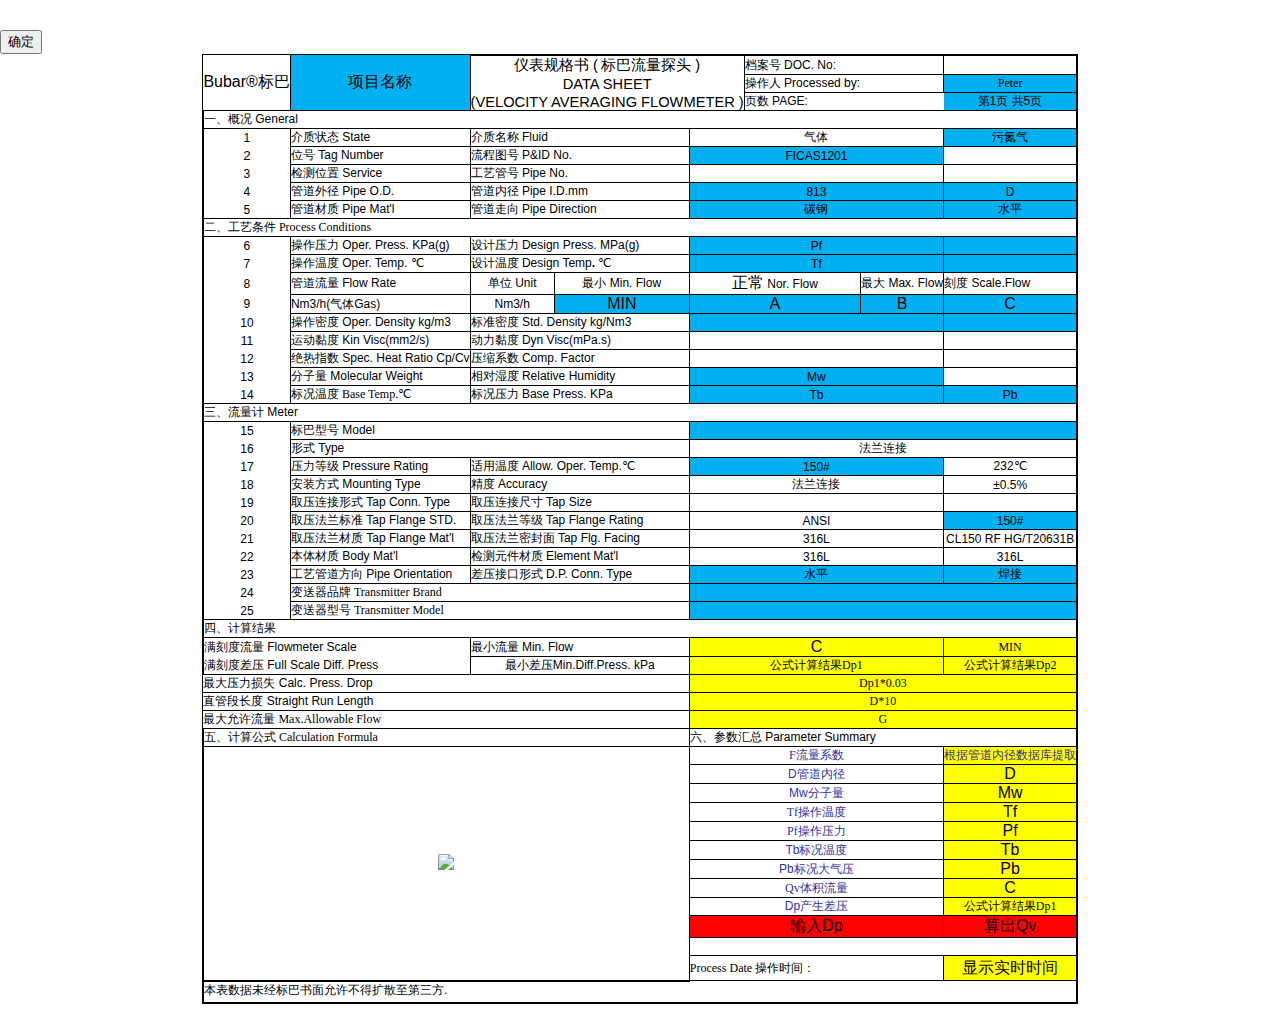
==== commit c7e7875e: "gas 计算完成" ====
--- a/bubar/templates/gas.html
+++ b/bubar/templates/gas.html
@@ -1,6 +1,6 @@
 <!DOCTYPE html>
 <html>
-<script type="text/javascript" charset="utf8" src="https://code.jquery.com/jquery-3.5.1.js"></script>
+<script type="text/javascript" charset="utf8" src="/static/js/jquery-3.5.1.js"></script>
 <script type="text/javascript" charset="utf8" src="/static/js/main.js"></script>
 
 <style type="text/css">
@@ -582,6 +582,8 @@
       table.sheet0 tr.row48 { height:13.5pt }
       table.sheet0 tr.row49 { height:18.75pt }
       table.sheet0 tr.row50 { height:16.5pt }
+
+
 </style>
 
 <head>
@@ -592,470 +594,499 @@
 </head>
 
 <body>
-<table border="0" cellpadding="0" cellspacing="0" class="sheet0 gridlines" id="sheet0">
-    <tbody>
-    <tr class="row0">
-        <td class="column0 style176 s style177" colspan="4" rowspan="3">Bubar®标巴</td>
-        <td class="column4 style62 s style63 editable" colspan="2" rowspan="3">项目名称</td>
-        <td class="column6 style64 s style65" colspan="4">仪表规格书
-            <span style="color:#000000; font-family:'Arial'; font-size:11pt">(</span>
-            <span style="color:#000000; font-family:'宋体'; font-size:11pt">标巴流量探头</span>
-            <span style="color:#000000; font-family:'Arial'; font-size:11pt">)</span></td>
-        <td class="column10 style66 s style67" colspan="2">档案号<span
-                style="color:#000000; font-family:'Arial'; font-size:9pt"> DOC. No:</span></td>
-        <td class="column12 style70 null style72" colspan="3"></td>
-    </tr>
-    <tr class="row1">
-        <td class="column6 style68 s style69" colspan="4">DATA SHEET</td>
-        <td class="column10 style32 s style33" colspan="2"><span style="color:#000000; font-family:'宋体'; font-size:9pt">操作人</span>
-            <span style="color:#000000; font-family:'Arial'; font-size:9pt"> Processed by:</span></td>
-        <td class="column12 style45 s style47 editable" colspan="3">Peter</td>
-
-
-    </tr>
-    <tr class="row2">
-        <td class="column6 style55 s style56" colspan="4">(VELOCITY AVERAGING FLOWMETER )</td>
-        <td class="column10 style57 s style58" colspan="2">页数
-            <span style="color:#000000; font-family:'Arial'; font-size:9pt"> PAGE:</span>
-        </td>
-        <td class="column12 style59 s style61 editable" colspan="3">第1页 共5页 </td>
-
-
-    </tr>
-    <tr class="row3">
-        <td class="column0 style34 s style36" colspan="15">一、概况 General</td>
-
-
-    </tr>
-    <tr class="row4">
-        <td class="column0 style187 n style189" colspan="3">1</td>
-        <td class="column3 style92 s style78" colspan="3">介质状态<span
-                style="color:#000000; font-family:'Arial'; font-size:9pt"> State</span></td>
-        <td class="column6 style73 s style75" colspan="3">介质名称<span
-                style="color:#000000; font-family:'Arial'; font-size:9pt"> Fluid </span></td>
-        <td class="column9 style180 s style182" colspan="3">气体</td>
-        <td class="column12 style178 s style179 editable" colspan="3">污氮气</td>
-
-
-    </tr>
-    <tr class="row5">
-        <td class="column0 style190 n style192" colspan="3">2</td>
-        <td class="column3 style40 s style44" colspan="3">位号<span
-                style="color:#000000; font-family:'Arial'; font-size:9pt"> Tag Number</span></td>
-        <td class="column6 style84 s style85" colspan="3">流程图号<span
-                style="color:#000000; font-family:'Arial'; font-size:9pt"> P&amp;ID No.</span></td>
-        <td class="column9 style86 s style88 editable" colspan="3">FICAS1201</td>
-        <td class="column12 style89 null style91" colspan="3"></td>
-
-
-    </tr>
-    <tr class="row6">
-        <td class="column0 style183 n style185" colspan="3">3</td>
-        <td class="column3 style73 s style75" colspan="3">检测位置<span
-                style="color:#000000; font-family:'Arial'; font-size:9pt"> Service </span></td>
-        <td class="column6 style92 s style78" colspan="3">工艺管号<span
-                style="color:#000000; font-family:'Arial'; font-size:9pt"> Pipe No. </span></td>
-        <td class="column9 style50 null style52" colspan="3"></td>
-        <td class="column12 style53 null style54" colspan="3"></td>
-
-
-    </tr>
-    <tr class="row7">
-        <td class="column0 style183 n style185" colspan="3">4</td>
-        <td class="column3 style101 s style78" colspan="3">管道外径<span
-                style="color:#000000; font-family:'Arial'; font-size:9pt"> Pipe O.D.</span></td>
-        <td class="column6 style92 s style78" colspan="3">管道内径<span
-                style="color:#000000; font-family:'Arial'; font-size:9pt"> Pipe I.D.mm</span></td>
-        <td class="column9 style102 n style81 editable" colspan="3">813</td>
-        <td class="column12 style103 s style105 editable" colspan="3">D</td>
-
-
-    </tr>
-    <tr class="row8">
-        <td class="column0 style193 n style195" colspan="3">5</td>
-        <td class="column3 style73 s style75" colspan="3">管道材质<span
-                style="color:#000000; font-family:'Arial'; font-size:9pt"> Pipe Mat'l </span></td>
-        <td class="column6 style76 s style78" colspan="3">管道走向<span
-                style="color:#000000; font-family:'Arial'; font-size:9pt"> Pipe Direction </span></td>
-        <td class="column9 style79 s style81 editable" colspan="3">碳钢</td>
-        <td class="column12 style82 s style83 editable" colspan="3">水平</td>
-
-
-    </tr>
-    <tr class="row9">
-        <td class="column0 style37 s style39" colspan="15">二、工艺条件 Process Conditions</td>
-
-
-    </tr>
-    <tr class="row10">
-        <td class="column0 style187 n style189" colspan="3">6</td>
-        <td class="column3 style93 s style95" colspan="3">操作压力<span
-                style="color:#000000; font-family:'Arial'; font-size:9pt"> Oper. Press. KPa(g)</span></td>
-        <td class="column6 style96 s style95" colspan="3">设计压力<span
-                style="color:#000000; font-family:'Arial'; font-size:9pt"> Design Press. MPa(g)</span></td>
-        <td class="column9 style97 s style99 editable" colspan="3">Pf</td>
-        <td class="column12 style97 null style100" colspan="3"></td>
-
-
-    </tr>
-    <tr class="row11">
-        <td class="column0 style183 n style185" colspan="3">7</td>
-        <td class="column3 style106 s style75" colspan="3">操作温度<span
-                style="color:#000000; font-family:'Arial'; font-size:9pt"> Oper. Temp. </span><span
-                style="color:#000000; font-family:'宋体'; font-size:9pt">℃</span><span
-                style="color:#000000; font-family:'宋体'; font-size:9pt"> </span></td>
-        <td class="column6 style107 s style109" colspan="3">设计温度<span
-                style="color:#000000; font-family:'Arial'; font-size:9pt"> Design Temp</span><span
-                style="font-weight:bold; color:#000000; font-family:'Arial'; font-size:9pt">. </span><span
-                style="color:#000000; font-family:'宋体'; font-size:9pt">℃ </span></td>
-        <td class="column9 style102 s style81 editable" colspan="3">Tf</td>
-        <td class="column12 style102 null style83" colspan="3"></td>
-
-
-    </tr>
-    <tr class="row12">
-        <td class="column0 style183 n style185" colspan="3">8</td>
-        <td class="column3 style40 s style42" colspan="3"><span style="color:#000000; font-family:'宋体'; font-size:9pt">管道</span><span
-                style="color:#000000; font-family:'宋体'; font-size:9pt">流量</span><span
-                style="color:#000000; font-family:'Arial'; font-size:9pt"> Flow Rate</span></td>
-        <td class="column6 style4 s">单位<span style="color:#000000; font-family:'Arial'; font-size:9pt"> Unit</span></td>
-        <td class="column7 style50 s style51" colspan="2">最小<span
-                style="color:#000000; font-family:'Arial'; font-size:9pt"> Min. Flow </span></td>
-        <td class="column9 style110 s style111" colspan="2">正常<span
-                style="color:#000000; font-family:'Arial'; font-size:9pt"> Nor. Flow </span></td>
-        <td class="column11 style112 s style114" colspan="3">最大<span
-                style="color:#000000; font-family:'Arial'; font-size:9pt"> Max. Flow </span></td>
-        <td class="column14 style8 s"><span style="color:#000000; font-family:'宋体'; font-size:9pt">刻度</span><span
-                style="color:#000000; font-family:'Arial'; font-size:9pt">  Scale.Flow</span></td>
-
-
-    </tr>
-    <tr class="row13">
-        <td class="column0 style183 n style185" colspan="3">9</td>
-        <td class="column3 style43 s style44" colspan="3">Nm3/h(<span
-                style="color:#000000; font-family:'宋体'; font-size:9pt">气体</span><span
-                style="color:#000000; font-family:'Arial'; font-size:9pt">Gas)</span></td>
-        <td class="column6 style7 s">Nm3/h</td>
-        <td class="column7 style116 s style116 editable" colspan="2">MIN</td>
-        <td class="column9 style115 s style115 editable" colspan="2">A</td>
-        <td class="column11 style117 s style119 editable" colspan="3">B</td>
-        <td class="column14 style9 s editable">C</td>
-
-
-    </tr>
-    <tr class="row14">
-        <td class="column0 style183 n style185" colspan="3">10</td>
-        <td class="column3 style73 s style75" colspan="3">操作密度<span
-                style="color:#000000; font-family:'Arial'; font-size:9pt"> Oper. Density kg/m3 </span></td>
-        <td class="column6 style92 s style78" colspan="3">标准密度<span
-                style="color:#000000; font-family:'Arial'; font-size:9pt"> Std. Density kg/Nm3 </span></td>
-        <td class="column9 style102 null style81" colspan="3"></td>
-        <td class="column12 style102 null style83" colspan="3"></td>
-
-
-    </tr>
-    <tr class="row15">
-        <td class="column0 style183 n style185" colspan="3">11</td>
-        <td class="column3 style73 s style75" colspan="3">运动黏度<span
-                style="color:#000000; font-family:'Arial'; font-size:9pt"> Kin Visc(mm2/s) </span></td>
-        <td class="column6 style92 s style78" colspan="3">动力黏度<span
-                style="color:#000000; font-family:'Arial'; font-size:9pt"> Dyn Visc(mPa.s) </span></td>
-        <td class="column9 style53 null style52" colspan="3"></td>
-        <td class="column12 style53 null style54" colspan="3"></td>
-
-
-    </tr>
-    <tr class="row16">
-        <td class="column0 style183 n style185" colspan="3">12</td>
-        <td class="column3 style101 s style78" colspan="3">绝热指数<span
-                style="color:#000000; font-family:'Arial'; font-size:9pt"> Spec. Heat Ratio Cp/Cv</span></td>
-        <td class="column6 style92 s style78" colspan="3">压缩系数<span
-                style="color:#000000; font-family:'Arial'; font-size:9pt"> Comp. Factor </span></td>
-        <td class="column9 style53 null style52" colspan="3"></td>
-        <td class="column12 style53 null style54" colspan="3"></td>
-
-
-    </tr>
-    <tr class="row17">
-        <td class="column0 style183 n style185" colspan="3">13</td>
-        <td class="column3 style126 s style75" colspan="3">分子量<span
-                style="color:#000000; font-family:'Arial'; font-size:9pt"> Molecular Weight </span></td>
-        <td class="column6 style92 s style78" colspan="3">相对湿度<span
-                style="color:#000000; font-family:'Arial'; font-size:9pt"> Relative Humidity</span></td>
-        <td class="column9 style102 s style81 editable" colspan="3">Mw</td>
-        <td class="column12 style53 null style54" colspan="3"></td>
-
-
-    </tr>
-    <tr class="row18">
-        <td class="column0 style193 n style195" colspan="3">14</td>
-        <td class="column3 style48 s style49" colspan="3">标况温度 Base Temp.℃</td>
-        <td class="column6 style127 s style128" colspan="3">标况压力 Base Press. KPa</td>
-        <td class="column9 style129 s style129 editable" colspan="3">Tb</td>
-        <td class="column12 style129 s style130 editable" colspan="3">Pb</td>
-
-
-    </tr>
-    <tr class="row19">
-        <td class="column0 style19 s style21" colspan="15">三、流量计 Meter</td>
-
-
-    </tr>
-    <tr class="row20">
-        <td class="column0 style187 n style189" colspan="3">15</td>
-        <td class="column3 style120 s style122" colspan="6">标巴型号<span
-                style="color:#000000; font-family:'Arial'; font-size:9pt"> Model</span></td>
-        <td class="column9 style102 null style83" colspan="6"></td>
-
-
-    </tr>
-    <tr class="row21">
-        <td class="column0 style183 n style185" colspan="3">16</td>
-        <td class="column3 style131 s style133" colspan="6">形式<span
-                style="color:#000000; font-family:'Arial'; font-size:9pt"> Type</span></td>
-        <td class="column9 style134 s style136" colspan="6">法兰连接</td>
-
-
-    </tr>
-    <tr class="row22">
-        <td class="column0 style183 n style185" colspan="3">17</td>
-        <td class="column3 style73 s style138" colspan="3">压力等级<span
-                style="color:#000000; font-family:'Arial'; font-size:9pt"> Pressure Rating </span></td>
-        <td class="column6 style92 s style140" colspan="3">适用温度<span
-                style="color:#000000; font-family:'Arial'; font-size:9pt"> Allow. Oper. Temp.</span><span
-                style="color:#000000; font-family:'宋体'; font-size:9pt">℃</span></td>
-        <td class="column9 style102 s style81 editable" colspan="3">150#</td>
-        <td class="column12 style53 s style54" colspan="3">232<span
-                style="color:#000000; font-family:'宋体'; font-size:9pt">℃</span></td>
-
-
-    </tr>
-    <tr class="row23">
-        <td class="column0 style183 n style185" colspan="3">18</td>
-        <td class="column3 style40 s style42" colspan="3">安装方式<span
-                style="color:#000000; font-family:'Arial'; font-size:9pt"> Mounting Type</span></td>
-        <td class="column6 style40 s style42" colspan="3">精度<span
-                style="color:#000000; font-family:'Arial'; font-size:9pt"> Accuracy</span></td>
-        <td class="column9 style50 s style142" colspan="3">法兰连接</td>
-        <td class="column12 style143 s style145" colspan="3">±0.5%</td>
-
-
-    </tr>
-    <tr class="row24">
-        <td class="column0 style183 n style185" colspan="3">19</td>
-        <td class="column3 style40 s style42" colspan="3">取压连接形式<span
-                style="color:#000000; font-family:'Arial'; font-size:9pt"> Tap Conn. Type</span></td>
-        <td class="column6 style40 s style42" colspan="3">取压连接尺寸<span
-                style="color:#000000; font-family:'Arial'; font-size:9pt"> Tap Size</span></td>
-        <td class="column9 style50 null style142" colspan="3"></td>
-        <td class="column12 style53 null style54" colspan="3"></td>
-
-
-    </tr>
-    <tr class="row25">
-        <td class="column0 style183 n style185" colspan="3">20</td>
-        <td class="column3 style40 s style42" colspan="3">取压法兰标准<span
-                style="color:#000000; font-family:'Arial'; font-size:9pt"> Tap Flange STD.</span></td>
-        <td class="column6 style40 s style42" colspan="3">取压法兰等级<span
-                style="color:#000000; font-family:'Arial'; font-size:9pt"> Tap Flange Rating</span></td>
-        <td class="column9 style53 s style52" colspan="3">ANSI</td>
-        <td class="column12 style102 s style83 editable" colspan="3">150#</td>
-
-
-    </tr>
-    <tr class="row26">
-        <td class="column0 style183 n style185" colspan="3">21</td>
-        <td class="column3 style40 s style42" colspan="3">取压法兰材质<span
-                style="color:#000000; font-family:'Arial'; font-size:9pt"> Tap Flange Mat'l</span></td>
-        <td class="column6 style40 s style42" colspan="3">取压法兰密封面<span
-                style="color:#000000; font-family:'Arial'; font-size:9pt"> Tap Flg. Facing</span></td>
-        <td class="column9 style53 s style52" colspan="3">316L</td>
-        <td class="column12 style53 s style54" colspan="3">CL150 RF HG/T20631B</td>
-
-
-    </tr>
-    <tr class="row27">
-        <td class="column0 style183 n style185" colspan="3">22</td>
-        <td class="column3 style73 s style138" colspan="3">本体材质<span
-                style="color:#000000; font-family:'Arial'; font-size:9pt"> Body Mat'l</span></td>
-        <td class="column6 style92 s style140" colspan="3">检测元件材质<span
-                style="color:#000000; font-family:'Arial'; font-size:9pt"> Element Mat'l</span></td>
-        <td class="column9 style53 s style52" colspan="3">316L</td>
-        <td class="column12 style53 s style54" colspan="3">316L</td>
-
-
-    </tr>
-    <tr class="row28">
-        <td class="column0 style183 n style185" colspan="3">23</td>
-        <td class="column3 style40 s style42" colspan="3">工艺管道方向<span
-                style="color:#000000; font-family:'Arial'; font-size:9pt"> Pipe Orientation</span></td>
-        <td class="column6 style40 s style42" colspan="3">差压接口形式<span
-                style="color:#000000; font-family:'Arial'; font-size:9pt"> D.P. Conn. Type</span></td>
-        <td class="column9 style79 s style147 editable" colspan="3">水平</td>
-        <td class="column12 style79 s style148 editable" colspan="3">焊接</td>
-
-
-    </tr>
-    <tr class="row29">
-        <td class="column0 style183 n style185" colspan="3">24</td>
-        <td class="column3 style84 s style153" colspan="6">变送器品牌 Transmitter Brand</td>
-        <td class="column9 style102 null style83" colspan="6"></td>
-
-
-    </tr>
-    <tr class="row30">
-        <td class="column0 style183 n style185" colspan="3">25</td>
-        <td class="column3 style84 s style153" colspan="6">变送器型号 Transmitter Model</td>
-        <td class="column9 style102 null style83" colspan="6"></td>
-
-
-    </tr>
-    <tr class="row31">
-        <td class="column0 style19 s style21" colspan="15">四、计算结果</td>
-
-
-    </tr>
-    <tr class="row32">
-        <td class="column0 style158 s style160" colspan="6"><span
-                style="color:#000000; font-family:'宋体'; font-size:9pt">满刻度流量</span><span
-                style="color:#000000; font-family:'Arial'; font-size:9pt"> Flowmeter Scale</span></td>
-        <td class="column6 style22 s style23" colspan="3"><span style="color:#000000; font-family:'宋体'; font-size:9pt">最小流量</span><span
-                style="color:#000000; font-family:'Arial'; font-size:9pt"> Min. Flow </span></td>
-        <td class="column9 style26 s style26" colspan="3">C</td>
-        <td class="column12 style27 s style29" colspan="3">M<span
-                style="color:#000000; font-family:'宋体'; font-size:9pt">IN</span></td>
-
-
-    </tr>
-    <tr class="row33">
-        <td class="column0 style197 s style199" colspan="6"><span
-                style="color:#000000; font-family:'宋体'; font-size:9pt">满刻度差压</span><span
-                style="color:#000000; font-family:'Arial'; font-size:9pt"> Full Scale Diff. Press</span></td>
-        <td class="column6 style24 s style25" colspan="3">最小差压Min.Diff.Press. kPa</td>
-        <td class="column9 style27 s style30" colspan="3">公式计算结果Dp1</td>
-        <td class="column12 style27 s style29" colspan="3">公式计算结果Dp2</td>
-
-
-    </tr>
-    <tr class="row34">
-        <td class="column0 style22 s style22" colspan="9"><span style="color:#000000; font-family:'宋体'; font-size:9pt">最大压力损失</span><span
-                style="color:#000000; font-family:'Arial'; font-size:9pt"> Calc. Press. Drop</span></td>
-        <td class="column9 style123 s style125" colspan="6">Dp1*0.03</td>
-
-
-    </tr>
-    <tr class="row35">
-        <td class="column0 style23 s style23" colspan="9">直管段长度 Straight Run Length</td>
-        <td class="column9 style123 s style125" colspan="6">D<span
-                style="color:#000000; font-family:'宋体'; font-size:9pt">*10</span></td>
-
-
-    </tr>
-    <tr class="row36">
-        <td class="column0 style186 s style186" colspan="9">最大允许流量 Max.Allowable Flow</td>
-        <td class="column9 style123 s style125" colspan="6">G</td>
-
-
-    </tr>
-    <tr class="row37">
-        <td class="column0 style31 s style23" colspan="9">五、计算公式 Calculation Formula</td>
-        <td class="column9 style48 s style161" colspan="6">六、参数汇总 Parameter Summary</td>
-
-
-    </tr>
-    <tr class="row38">
-        <td class="column0 style10 null style18" colspan="9" rowspan="12">
-            <img src="/static/png/f1.jpeg"style="max-width:100%;width:348px;"/>
-        </td>
-        <td class="column9 style157 s style155" colspan="3">F流量系数</td>
-        <td class="column12 style149 s style151" colspan="3">根据管道内径数据库提取</td>
-
-
-    </tr>
-    <tr class="row39">
-        <td class="column9 style154 s style155" colspan="3">D<span
-                style="color:#333399; font-family:'宋体'; font-size:9pt">管道内径</span></td>
-        <td class="column12 style26 s style156" colspan="3">D</td>
-
-
-    </tr>
-    <tr class="row40">
-        <td class="column9 style154 s style155" colspan="3">Mw<span
-                style="color:#333399; font-family:'宋体'; font-size:9pt">分子量</span><span
-                style="color:#333399; font-family:'Arial'; font-size:9pt"> </span></td>
-        <td class="column12 style26 s style156" colspan="3">Mw</td>
-
-
-    </tr>
-    <tr class="row41">
-        <td class="column9 style157 s style165" colspan="3">Tf操作温度</td>
-        <td class="column12 style26 s style156" colspan="3">Tf</td>
-
-
-    </tr>
-    <tr class="row42">
-        <td class="column9 style166 s style168" colspan="3">Pf操作压力</td>
-        <td class="column12 style26 s style156" colspan="3">Pf</td>
-
-
-    </tr>
-    <tr class="row43">
-        <td class="column9 style169 s style171" colspan="3">Tb<span
-                style="color:#333399; font-family:'宋体'; font-size:9pt">标况温度</span></td>
-        <td class="column12 style26 s style156" colspan="3">Tb</td>
-
-
-    </tr>
-    <tr class="row44">
-        <td class="column9 style172 s style174" colspan="3">Pb<span
-                style="color:#333399; font-family:'宋体'; font-size:9pt">标况大气压</span></td>
-        <td class="column12 style26 s style156" colspan="3">Pb</td>
-
-
-    </tr>
-    <tr class="row45">
-        <td class="column9 style157 s style155" colspan="3">Qv体积流量</td>
-        <td class="column12 style26 s style156" colspan="3">C</td>
-
-
-    </tr>
-    <tr class="row46">
-        <td class="column9 style175 s style171" colspan="3"><span
-                style="color:#333399; font-family:'Arial'; font-size:9pt">Dp</span><span
-                style="color:#333399; font-family:'宋体'; font-size:9pt">产生差压</span></td>
-        <td class="column12 style27 s style196" colspan="3">公式计算结果Dp1</td>
-
-
-    </tr>
-    <tr class="row47">
-        <td class="column9 style250 s style252" colspan="3"><span
-                style="color:#000000; font-family:'宋体'; font-size:12pt">输入</span><span
-                style="color:#000000; font-family:'Arial'; font-size:12pt">Dp</span></td>
-        <td class="column12 style250 s style253" colspan="3"><span
-                style="color:#000000; font-family:'宋体'; font-size:12pt">算出</span><span
-                style="color:#000000; font-family:'Arial'; font-size:12pt">Qv</span></td>
-
-
-    </tr>
-    <tr class="row48">
-        <td class="column9 style247 null style249" colspan="6"></td>
-
-
-    </tr>
-    <tr class="row49">
-        <td class="column9 style186 s style186" colspan="3">Process Date 操作时间：</td>
-        <td class="column12 style26 s style156" colspan="3">&nbsp;<span
-                style="color:#000000; font-family:'宋体'; font-size:12pt">显示实时时间</span></td>
-
-
-    </tr>
-    <tr class="row50">
-        <td class="column0 style162 s style164" colspan="15"><span
-                style="color:#000000; font-family:'宋体'; font-size:9pt">本表数据未经标巴书面允许不得扩散至第三方</span><span
-                style="color:#000000; font-family:'Arial'; font-size:9pt">.</span></td>
-
-    </tr>
-    </tbody>
-</table>
+<div>
+    <form id="gas_form" onsubmit="return false" action="##" method="post">
+        <input type="button" id="confirm_button" value="确定">
+        <input type="hidden" id="project_name" />
+        <input type="hidden" id="operator" />
+        <input type="hidden" id="page"/>
+        <input type="hidden" id="fluid"/>
+        <input type="hidden" id="tag_number"/>
+        <input type="hidden" id="pipe_od"/>
+        <input type="hidden" id="pipe_id"/>
+        <input type="hidden" id="pipe_material"/>
+        <input type="hidden" id="pipe_direction"/>
+        <input type="hidden" id="pf"/>
+        <input type="hidden" id="tf"/>
+        <input type="hidden" id="flow_rate_min"/>
+        <input type="hidden" id="flow_rate_nor"/>
+        <input type="hidden" id="flow_rate_max"/>
+        <input type="hidden" id="flow_rate_c"/>
+        <input type="hidden" id="mw"/>
+        <input type="hidden" id="tb"/>
+        <input type="hidden" id="pb"/>
+        <input type="hidden" id="press_rating"/>
+        <input type="hidden" id="pipe_orientation"/>
+        <input type="hidden" id="dp_conn_type"/>
+    </form>
+</div>
+<div>
+    <table border="0" cellpadding="0" cellspacing="0" class="sheet0 gridlines" id="sheet0">
+        <tbody>
+        <tr class="row0">
+            <td class="column0 style176 s style177" colspan="4" rowspan="3">Bubar®标巴</td>
+            <td id="c_0_4" class="column4 style62 s style63 editable" colspan="2" rowspan="3">项目名称</td>
+            <td class="column6 style64 s style65" colspan="4">仪表规格书
+                <span style="color:#000000; font-family:'Arial'; font-size:11pt">(</span>
+                <span style="color:#000000; font-family:'宋体'; font-size:11pt">标巴流量探头</span>
+                <span style="color:#000000; font-family:'Arial'; font-size:11pt">)</span></td>
+            <td class="column10 style66 s style67" colspan="2">档案号<span
+                    style="color:#000000; font-family:'Arial'; font-size:9pt"> DOC. No:</span></td>
+            <td class="column12 style70 null style72" colspan="3"></td>
+        </tr>
+        <tr class="row1">
+            <td class="column6 style68 s style69" colspan="4">DATA SHEET</td>
+            <td class="column10 style32 s style33" colspan="2"><span
+                    style="color:#000000; font-family:'宋体'; font-size:9pt">操作人</span>
+                <span style="color:#000000; font-family:'Arial'; font-size:9pt"> Processed by:</span></td>
+            <td id="c_1_12" class="column12 style45 s style47 editable" colspan="3">Peter</td>
+
+
+        </tr>
+        <tr class="row2">
+            <td class="column6 style55 s style56" colspan="4">(VELOCITY AVERAGING FLOWMETER )</td>
+            <td class="column10 style57 s style58" colspan="2">页数
+                <span style="color:#000000; font-family:'Arial'; font-size:9pt"> PAGE:</span>
+            </td>
+            <td id="c_2_12" class="column12 style59 s style61 editable" colspan="3">第1页 共5页</td>
+
+
+        </tr>
+        <tr class="row3">
+            <td class="column0 style34 s style36" colspan="15">一、概况 General</td>
+
+
+        </tr>
+        <tr class="row4">
+            <td class="column0 style187 n style189" colspan="3">1</td>
+            <td class="column3 style92 s style78" colspan="3">介质状态<span
+                    style="color:#000000; font-family:'Arial'; font-size:9pt"> State</span></td>
+            <td class="column6 style73 s style75" colspan="3">介质名称<span
+                    style="color:#000000; font-family:'Arial'; font-size:9pt"> Fluid </span></td>
+            <td class="column9 style180 s style182" colspan="3">气体</td>
+            <td id="c_4_12" class="column12 style178 s style179 editable" colspan="3">污氮气</td>
+
+
+        </tr>
+        <tr class="row5">
+            <td class="column0 style190 n style192" colspan="3">2</td>
+            <td class="column3 style40 s style44" colspan="3">位号<span
+                    style="color:#000000; font-family:'Arial'; font-size:9pt"> Tag Number</span></td>
+            <td class="column6 style84 s style85" colspan="3">流程图号<span
+                    style="color:#000000; font-family:'Arial'; font-size:9pt"> P&amp;ID No.</span></td>
+            <td id="c_5_9" class="column9 style86 s style88 editable" colspan="3">FICAS1201</td>
+            <td class="column12 style89 null style91" colspan="3"></td>
+
+
+        </tr>
+        <tr class="row6">
+            <td class="column0 style183 n style185" colspan="3">3</td>
+            <td class="column3 style73 s style75" colspan="3">检测位置<span
+                    style="color:#000000; font-family:'Arial'; font-size:9pt"> Service </span></td>
+            <td class="column6 style92 s style78" colspan="3">工艺管号<span
+                    style="color:#000000; font-family:'Arial'; font-size:9pt"> Pipe No. </span></td>
+            <td id="c_6_9" class="column9 style50 null style52" colspan="3"></td>
+            <td class="column12 style53 null style54" colspan="3"></td>
+
+
+        </tr>
+        <tr class="row7">
+            <td class="column0 style183 n style185" colspan="3">4</td>
+            <td class="column3 style101 s style78" colspan="3">管道外径<span
+                    style="color:#000000; font-family:'Arial'; font-size:9pt"> Pipe O.D.</span></td>
+            <td class="column6 style92 s style78" colspan="3">管道内径<span
+                    style="color:#000000; font-family:'Arial'; font-size:9pt"> Pipe I.D.mm</span></td>
+            <td id="c_7_9" class="column9 style102 n style81 editable" colspan="3">813</td>
+            <td id="c_7_12" class="column12 style103 s style105 editable" colspan="3">D</td>
+
+        </tr>
+        <tr class="row8">
+            <td class="column0 style193 n style195" colspan="3">5</td>
+            <td class="column3 style73 s style75" colspan="3">管道材质<span
+                    style="color:#000000; font-family:'Arial'; font-size:9pt"> Pipe Mat'l </span></td>
+            <td class="column6 style76 s style78" colspan="3">管道走向<span
+                    style="color:#000000; font-family:'Arial'; font-size:9pt"> Pipe Direction </span></td>
+            <td id="c_8_9" class="column9 style79 s style81 editable" colspan="3">碳钢</td>
+            <td id="c_8_12" class="column12 style82 s style83 editable" colspan="3">水平</td>
+
+        </tr>
+        <tr class="row9">
+            <td class="column0 style37 s style39" colspan="15">二、工艺条件 Process Conditions</td>
+
+
+        </tr>
+        <tr class="row10">
+            <td class="column0 style187 n style189" colspan="3">6</td>
+            <td class="column3 style93 s style95" colspan="3">操作压力<span
+                    style="color:#000000; font-family:'Arial'; font-size:9pt"> Oper. Press. KPa(g)</span></td>
+            <td class="column6 style96 s style95" colspan="3">设计压力<span
+                    style="color:#000000; font-family:'Arial'; font-size:9pt"> Design Press. MPa(g)</span></td>
+            <td id="c_10_9" class="column9 style97 s style99 editable" colspan="3">Pf</td>
+            <td class="column12 style97 null style100" colspan="3"></td>
+
+
+        </tr>
+        <tr class="row11">
+            <td class="column0 style183 n style185" colspan="3">7</td>
+            <td class="column3 style106 s style75" colspan="3">操作温度<span
+                    style="color:#000000; font-family:'Arial'; font-size:9pt"> Oper. Temp. </span><span
+                    style="color:#000000; font-family:'宋体'; font-size:9pt">℃</span><span
+                    style="color:#000000; font-family:'宋体'; font-size:9pt"> </span></td>
+            <td class="column6 style107 s style109" colspan="3">设计温度<span
+                    style="color:#000000; font-family:'Arial'; font-size:9pt"> Design Temp</span><span
+                    style="font-weight:bold; color:#000000; font-family:'Arial'; font-size:9pt">. </span><span
+                    style="color:#000000; font-family:'宋体'; font-size:9pt">℃ </span></td>
+            <td id="c_11_9" class="column9 style102 s style81 editable" colspan="3">Tf</td>
+            <td class="column12 style102 null style83" colspan="3"></td>
+
+
+        </tr>
+        <tr class="row12">
+            <td class="column0 style183 n style185" colspan="3">8</td>
+            <td class="column3 style40 s style42" colspan="3"><span
+                    style="color:#000000; font-family:'宋体'; font-size:9pt">管道</span><span
+                    style="color:#000000; font-family:'宋体'; font-size:9pt">流量</span><span
+                    style="color:#000000; font-family:'Arial'; font-size:9pt"> Flow Rate</span></td>
+            <td class="column6 style4 s">单位<span style="color:#000000; font-family:'Arial'; font-size:9pt"> Unit</span>
+            </td>
+            <td class="column7 style50 s style51" colspan="2">最小<span
+                    style="color:#000000; font-family:'Arial'; font-size:9pt"> Min. Flow </span></td>
+            <td class="column9 style110 s style111" colspan="2">正常<span
+                    style="color:#000000; font-family:'Arial'; font-size:9pt"> Nor. Flow </span></td>
+            <td class="column11 style112 s style114" colspan="3">最大<span
+                    style="color:#000000; font-family:'Arial'; font-size:9pt"> Max. Flow </span></td>
+            <td class="column14 style8 s"><span style="color:#000000; font-family:'宋体'; font-size:9pt">刻度</span><span
+                    style="color:#000000; font-family:'Arial'; font-size:9pt">  Scale.Flow</span></td>
+
+
+        </tr>
+        <tr class="row13">
+            <td class="column0 style183 n style185" colspan="3">9</td>
+            <td class="column3 style43 s style44" colspan="3">Nm3/h(<span
+                    style="color:#000000; font-family:'宋体'; font-size:9pt">气体</span><span
+                    style="color:#000000; font-family:'Arial'; font-size:9pt">Gas)</span></td>
+            <td class="column6 style7 s">Nm3/h</td>
+            <td id="c_13_7" class="column7 style116 s style116 editable" colspan="2">MIN</td>
+            <td id="c_13_9" class="column9 style115 s style115 editable" colspan="2">A</td>
+            <td id="c_13_11" class="column11 style117 s style119 editable" colspan="3">B</td>
+            <td id="c_13_14" class="column14 style9 s editable">C</td>
+
+
+        </tr>
+        <tr class="row14">
+            <td class="column0 style183 n style185" colspan="3">10</td>
+            <td class="column3 style73 s style75" colspan="3">操作密度<span
+                    style="color:#000000; font-family:'Arial'; font-size:9pt"> Oper. Density kg/m3 </span></td>
+            <td class="column6 style92 s style78" colspan="3">标准密度<span
+                    style="color:#000000; font-family:'Arial'; font-size:9pt"> Std. Density kg/Nm3 </span></td>
+            <td class="column9 style102 null style81" colspan="3"></td>
+            <td class="column12 style102 null style83" colspan="3"></td>
+
+
+        </tr>
+        <tr class="row15">
+            <td class="column0 style183 n style185" colspan="3">11</td>
+            <td class="column3 style73 s style75" colspan="3">运动黏度<span
+                    style="color:#000000; font-family:'Arial'; font-size:9pt"> Kin Visc(mm2/s) </span></td>
+            <td class="column6 style92 s style78" colspan="3">动力黏度<span
+                    style="color:#000000; font-family:'Arial'; font-size:9pt"> Dyn Visc(mPa.s) </span></td>
+            <td class="column9 style53 null style52" colspan="3"></td>
+            <td class="column12 style53 null style54" colspan="3"></td>
+
+
+        </tr>
+        <tr class="row16">
+            <td class="column0 style183 n style185" colspan="3">12</td>
+            <td class="column3 style101 s style78" colspan="3">绝热指数<span
+                    style="color:#000000; font-family:'Arial'; font-size:9pt"> Spec. Heat Ratio Cp/Cv</span></td>
+            <td class="column6 style92 s style78" colspan="3">压缩系数<span
+                    style="color:#000000; font-family:'Arial'; font-size:9pt"> Comp. Factor </span></td>
+            <td class="column9 style53 null style52" colspan="3"></td>
+            <td class="column12 style53 null style54" colspan="3"></td>
+
+
+        </tr>
+        <tr class="row17">
+            <td class="column0 style183 n style185" colspan="3">13</td>
+            <td class="column3 style126 s style75" colspan="3">分子量<span
+                    style="color:#000000; font-family:'Arial'; font-size:9pt"> Molecular Weight </span></td>
+            <td class="column6 style92 s style78" colspan="3">相对湿度<span
+                    style="color:#000000; font-family:'Arial'; font-size:9pt"> Relative Humidity</span></td>
+            <td id="c_17_9" class="column9 style102 s style81 editable" colspan="3">Mw</td>
+            <td class="column12 style53 null style54" colspan="3"></td>
+
+
+        </tr>
+        <tr class="row18">
+            <td class="column0 style193 n style195" colspan="3">14</td>
+            <td class="column3 style48 s style49" colspan="3">标况温度 Base Temp.℃</td>
+            <td class="column6 style127 s style128" colspan="3">标况压力 Base Press. KPa</td>
+            <td id="c_18_9" class="column9 style129 s style129 editable" colspan="3">Tb</td>
+            <td id="c_18_12" class="column12 style129 s style130 editable" colspan="3">Pb</td>
+
+
+        </tr>
+        <tr class="row19">
+            <td class="column0 style19 s style21" colspan="15">三、流量计 Meter</td>
+
+
+        </tr>
+        <tr class="row20">
+            <td class="column0 style187 n style189" colspan="3">15</td>
+            <td class="column3 style120 s style122" colspan="6">标巴型号<span
+                    style="color:#000000; font-family:'Arial'; font-size:9pt"> Model</span></td>
+            <td class="column9 style102 null style83" colspan="6"></td>
+
+
+        </tr>
+        <tr class="row21">
+            <td class="column0 style183 n style185" colspan="3">16</td>
+            <td class="column3 style131 s style133" colspan="6">形式<span
+                    style="color:#000000; font-family:'Arial'; font-size:9pt"> Type</span></td>
+            <td class="column9 style134 s style136" colspan="6">法兰连接</td>
+
+
+        </tr>
+        <tr class="row22">
+            <td class="column0 style183 n style185" colspan="3">17</td>
+            <td class="column3 style73 s style138" colspan="3">压力等级<span
+                    style="color:#000000; font-family:'Arial'; font-size:9pt"> Pressure Rating </span></td>
+            <td class="column6 style92 s style140" colspan="3">适用温度<span
+                    style="color:#000000; font-family:'Arial'; font-size:9pt"> Allow. Oper. Temp.</span><span
+                    style="color:#000000; font-family:'宋体'; font-size:9pt">℃</span></td>
+            <td id="c_22_9" class="column9 style102 s style81 editable" colspan="3">150#</td>
+            <td class="column12 style53 s style54" colspan="3">232<span
+                    style="color:#000000; font-family:'宋体'; font-size:9pt">℃</span></td>
+
+
+        </tr>
+        <tr class="row23">
+            <td class="column0 style183 n style185" colspan="3">18</td>
+            <td class="column3 style40 s style42" colspan="3">安装方式<span
+                    style="color:#000000; font-family:'Arial'; font-size:9pt"> Mounting Type</span></td>
+            <td class="column6 style40 s style42" colspan="3">精度<span
+                    style="color:#000000; font-family:'Arial'; font-size:9pt"> Accuracy</span></td>
+            <td class="column9 style50 s style142" colspan="3">法兰连接</td>
+            <td class="column12 style143 s style145" colspan="3">±0.5%</td>
+
+
+        </tr>
+        <tr class="row24">
+            <td class="column0 style183 n style185" colspan="3">19</td>
+            <td class="column3 style40 s style42" colspan="3">取压连接形式<span
+                    style="color:#000000; font-family:'Arial'; font-size:9pt"> Tap Conn. Type</span></td>
+            <td class="column6 style40 s style42" colspan="3">取压连接尺寸<span
+                    style="color:#000000; font-family:'Arial'; font-size:9pt"> Tap Size</span></td>
+            <td class="column9 style50 null style142" colspan="3"></td>
+            <td class="column12 style53 null style54" colspan="3"></td>
+
+
+        </tr>
+        <tr class="row25">
+            <td class="column0 style183 n style185" colspan="3">20</td>
+            <td class="column3 style40 s style42" colspan="3">取压法兰标准<span
+                    style="color:#000000; font-family:'Arial'; font-size:9pt"> Tap Flange STD.</span></td>
+            <td class="column6 style40 s style42" colspan="3">取压法兰等级<span
+                    style="color:#000000; font-family:'Arial'; font-size:9pt"> Tap Flange Rating</span></td>
+            <td class="column9 style53 s style52" colspan="3">ANSI</td>
+            <td id="c_25_12" class="column12 style102 s style83" colspan="3">150#</td>
+
+
+        </tr>
+        <tr class="row26">
+            <td class="column0 style183 n style185" colspan="3">21</td>
+            <td class="column3 style40 s style42" colspan="3">取压法兰材质<span
+                    style="color:#000000; font-family:'Arial'; font-size:9pt"> Tap Flange Mat'l</span></td>
+            <td class="column6 style40 s style42" colspan="3">取压法兰密封面<span
+                    style="color:#000000; font-family:'Arial'; font-size:9pt"> Tap Flg. Facing</span></td>
+            <td class="column9 style53 s style52" colspan="3">316L</td>
+            <td class="column12 style53 s style54" colspan="3">CL150 RF HG/T20631B</td>
+
+
+        </tr>
+        <tr class="row27">
+            <td class="column0 style183 n style185" colspan="3">22</td>
+            <td class="column3 style73 s style138" colspan="3">本体材质<span
+                    style="color:#000000; font-family:'Arial'; font-size:9pt"> Body Mat'l</span></td>
+            <td class="column6 style92 s style140" colspan="3">检测元件材质<span
+                    style="color:#000000; font-family:'Arial'; font-size:9pt"> Element Mat'l</span></td>
+            <td class="column9 style53 s style52" colspan="3">316L</td>
+            <td class="column12 style53 s style54" colspan="3">316L</td>
+
+
+        </tr>
+        <tr class="row28">
+            <td class="column0 style183 n style185" colspan="3">23</td>
+            <td class="column3 style40 s style42" colspan="3">工艺管道方向<span
+                    style="color:#000000; font-family:'Arial'; font-size:9pt"> Pipe Orientation</span></td>
+            <td class="column6 style40 s style42" colspan="3">差压接口形式<span
+                    style="color:#000000; font-family:'Arial'; font-size:9pt"> D.P. Conn. Type</span></td>
+            <td id="c_28_9" class="column9 style79 s style147 editable" colspan="3">水平</td>
+            <td id="c_28_12" class="column12 style79 s style148 editable" colspan="3">焊接</td>
+
+
+        </tr>
+        <tr class="row29">
+            <td class="column0 style183 n style185" colspan="3">24</td>
+            <td class="column3 style84 s style153" colspan="6">变送器品牌 Transmitter Brand</td>
+            <td class="column9 style102 null style83" colspan="6"></td>
+
+
+        </tr>
+        <tr class="row30">
+            <td class="column0 style183 n style185" colspan="3">25</td>
+            <td class="column3 style84 s style153" colspan="6">变送器型号 Transmitter Model</td>
+            <td class="column9 style102 null style83" colspan="6"></td>
+
+
+        </tr>
+        <tr class="row31">
+            <td class="column0 style19 s style21" colspan="15">四、计算结果</td>
+
+
+        </tr>
+        <tr class="row32">
+            <td class="column0 style158 s style160" colspan="6"><span
+                    style="color:#000000; font-family:'宋体'; font-size:9pt">满刻度流量</span><span
+                    style="color:#000000; font-family:'Arial'; font-size:9pt"> Flowmeter Scale</span></td>
+            <td class="column6 style22 s style23" colspan="3"><span
+                    style="color:#000000; font-family:'宋体'; font-size:9pt">最小流量</span><span
+                    style="color:#000000; font-family:'Arial'; font-size:9pt"> Min. Flow </span></td>
+            <td id="c_32_9" class="column9 style26 s style26" colspan="3">C</td>
+            <td id="c_32_12" class="column12 style27 s style29" colspan="3">MIN</td>
+
+
+        </tr>
+        <tr class="row33">
+            <td class="column0 style197 s style199" colspan="6"><span
+                    style="color:#000000; font-family:'宋体'; font-size:9pt">满刻度差压</span><span
+                    style="color:#000000; font-family:'Arial'; font-size:9pt"> Full Scale Diff. Press</span></td>
+            <td id="c_33_6" class="column6 style24 s style25" colspan="3">最小差压Min.Diff.Press. kPa</td>
+            <td id="c_33_9" class="column9 style27 s style30" colspan="3">公式计算结果Dp1</td>
+            <td id="c_33_12" class="column12 style27 s style29" colspan="3">公式计算结果Dp2</td>
+
+
+        </tr>
+        <tr class="row34">
+            <td class="column0 style22 s style22" colspan="9"><span
+                    style="color:#000000; font-family:'宋体'; font-size:9pt">最大压力损失</span><span
+                    style="color:#000000; font-family:'Arial'; font-size:9pt"> Calc. Press. Drop</span></td>
+            <td id="c_34_9" class="column9 style123 s style125" colspan="6">Dp1*0.03</td>
+
+
+        </tr>
+        <tr class="row35">
+            <td class="column0 style23 s style23" colspan="9">直管段长度 Straight Run Length</td>
+            <td id="c_35_9" class="column9 style123 s style125" colspan="6">D*10</td>
+
+
+        </tr>
+        <tr class="row36">
+            <td class="column0 style186 s style186" colspan="9">最大允许流量 Max.Allowable Flow</td>
+            <td id="c_36_9" class="column9 style123 s style125" colspan="6">G</td>
+
+
+        </tr>
+        <tr class="row37">
+            <td class="column0 style31 s style23" colspan="9">五、计算公式 Calculation Formula</td>
+            <td class="column9 style48 s style161" colspan="6">六、参数汇总 Parameter Summary</td>
+
+
+        </tr>
+        <tr class="row38">
+            <td class="column0 style10 null style18" colspan="9" rowspan="12">
+                <img src="/static/png/gas_f.png" style="max-width:100%;width:348px;"/>
+            </td>
+            <td class="column9 style157 s style155" colspan="3">F流量系数</td>
+            <td id="c_38_12" class="column12 style149 s style151" colspan="3">根据管道内径数据库提取</td>
+
+
+        </tr>
+        <tr class="row39">
+            <td class="column9 style154 s style155" colspan="3">D<span
+                    style="color:#333399; font-family:'宋体'; font-size:9pt">管道内径</span></td>
+            <td id="c_39_12" class="column12 style26 s style156" colspan="3">D</td>
+
+
+        </tr>
+        <tr class="row40">
+            <td class="column9 style154 s style155" colspan="3">Mw<span
+                    style="color:#333399; font-family:'宋体'; font-size:9pt">分子量</span><span
+                    style="color:#333399; font-family:'Arial'; font-size:9pt"> </span></td>
+            <td id="c_40_12" class="column12 style26 s style156" colspan="3">Mw</td>
+
+
+        </tr>
+        <tr class="row41">
+            <td class="column9 style157 s style165" colspan="3">Tf操作温度</td>
+            <td id="c_41_12" class="column12 style26 s style156" colspan="3">Tf</td>
+
+
+        </tr>
+        <tr class="row42">
+            <td class="column9 style166 s style168" colspan="3">Pf操作压力</td>
+            <td id="c_42_12" class="column12 style26 s style156" colspan="3">Pf</td>
+
+
+        </tr>
+        <tr class="row43">
+            <td class="column9 style169 s style171" colspan="3">Tb<span
+                    style="color:#333399; font-family:'宋体'; font-size:9pt">标况温度</span></td>
+            <td id="c_43_12" class="column12 style26 s style156" colspan="3">Tb</td>
+
+
+        </tr>
+        <tr class="row44">
+            <td class="column9 style172 s style174" colspan="3">Pb<span
+                    style="color:#333399; font-family:'宋体'; font-size:9pt">标况大气压</span></td>
+            <td id="c_44_12" class="column12 style26 s style156" colspan="3">Pb</td>
+
+
+        </tr>
+        <tr class="row45">
+            <td class="column9 style157 s style155" colspan="3">Qv体积流量</td>
+            <td id="c_45_12" class="column12 style26 s style156" colspan="3">C</td>
+
+
+        </tr>
+        <tr class="row46">
+            <td class="column9 style175 s style171" colspan="3"><span
+                    style="color:#333399; font-family:'Arial'; font-size:9pt">Dp</span><span
+                    style="color:#333399; font-family:'宋体'; font-size:9pt">产生差压</span></td>
+            <td id="c_46_12" class="column12 style27 s style196" colspan="3">公式计算结果Dp1</td>
+
+
+        </tr>
+        <tr class="row47">
+            <td class="column9 style250 s style252" colspan="3"><span
+                    style="color:#000000; font-family:'宋体'; font-size:12pt">输入</span><span
+                    style="color:#000000; font-family:'Arial'; font-size:12pt">Dp</span></td>
+            <td class="column12 style250 s style253" colspan="3"><span
+                    style="color:#000000; font-family:'宋体'; font-size:12pt">算出</span><span
+                    style="color:#000000; font-family:'Arial'; font-size:12pt">Qv</span></td>
+
+
+        </tr>
+        <tr class="row48">
+            <td class="column9 style247 null style249" colspan="6"></td>
+
+
+        </tr>
+        <tr class="row49">
+            <td class="column9 style186 s style186" colspan="3">Process Date 操作时间：</td>
+            <td id="c_49_12" class="column12 style26 s style156" colspan="3">显示实时时间</td>
+
+
+        </tr>
+        <tr class="row50">
+            <td class="column0 style162 s style164" colspan="15"><span
+                    style="color:#000000; font-family:'宋体'; font-size:9pt">本表数据未经标巴书面允许不得扩散至第三方</span><span
+                    style="color:#000000; font-family:'Arial'; font-size:9pt">.</span></td>
+
+        </tr>
+        </tbody>
+    </table>
+</div>
+
 </body>
 </html>
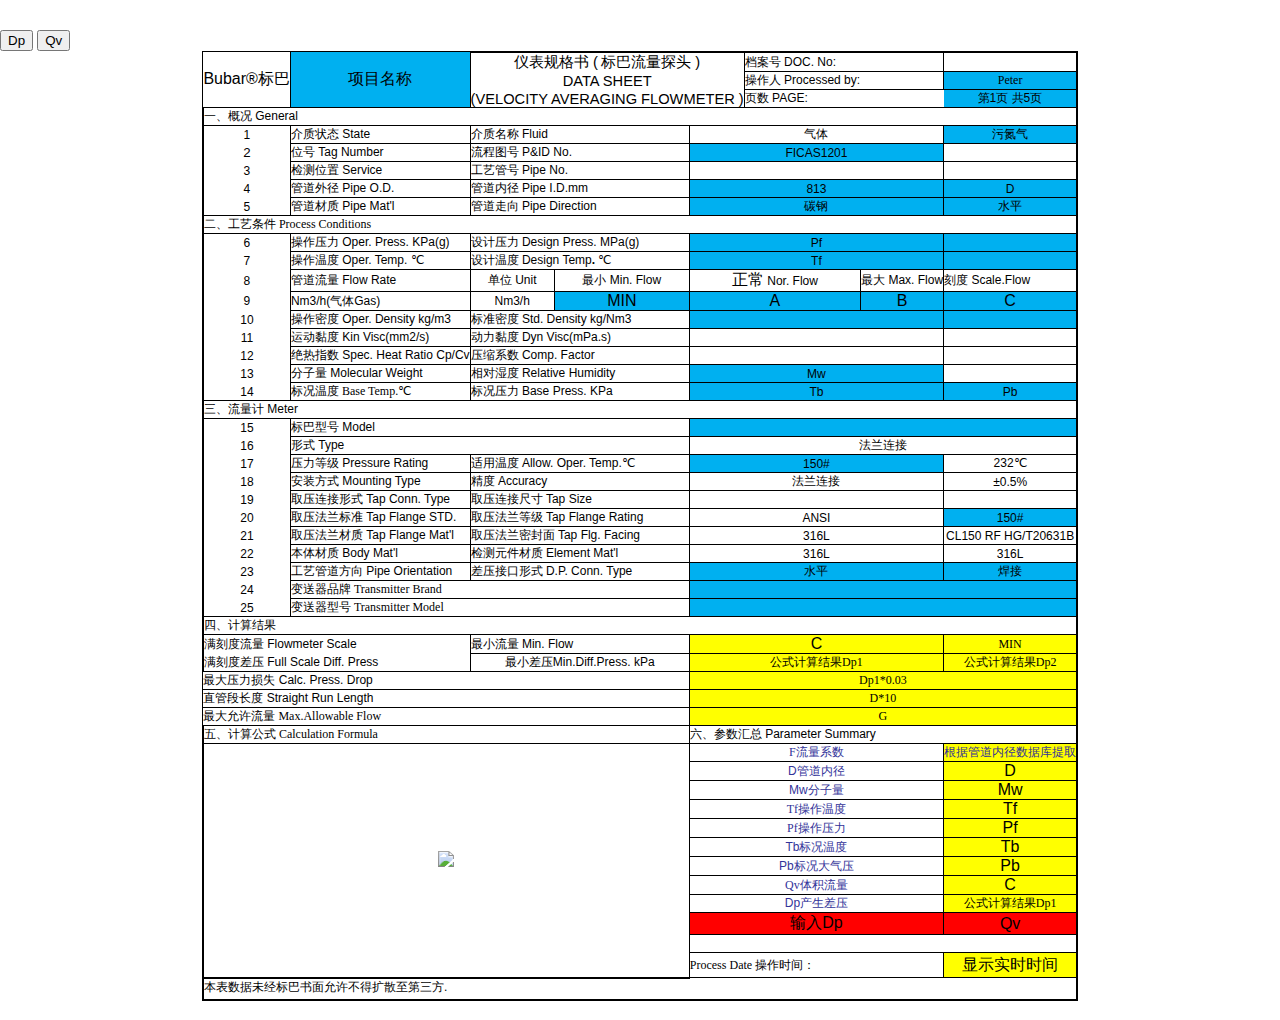
==== commit d4ebdfd1: "admin" ====
--- a/bubar/templates/gas.html
+++ b/bubar/templates/gas.html
@@ -596,7 +596,8 @@
 <body>
 <div>
     <form id="gas_form" onsubmit="return false" action="##" method="post">
-        <input type="button" id="confirm_button" value="确定">
+        <input type="button" id="cal_dp" value="Dp">
+        <input type="button" id="cal_qv" value="Qv">
         <input type="hidden" id="project_name" />
         <input type="hidden" id="operator" />
         <input type="hidden" id="page"/>
@@ -618,6 +619,7 @@
         <input type="hidden" id="press_rating"/>
         <input type="hidden" id="pipe_orientation"/>
         <input type="hidden" id="dp_conn_type"/>
+        <input type="hidden" id="dp"/>
     </form>
 </div>
 <div>
@@ -1058,12 +1060,8 @@
 
         </tr>
         <tr class="row47">
-            <td class="column9 style250 s style252" colspan="3"><span
-                    style="color:#000000; font-family:'宋体'; font-size:12pt">输入</span><span
-                    style="color:#000000; font-family:'Arial'; font-size:12pt">Dp</span></td>
-            <td class="column12 style250 s style253" colspan="3"><span
-                    style="color:#000000; font-family:'宋体'; font-size:12pt">算出</span><span
-                    style="color:#000000; font-family:'Arial'; font-size:12pt">Qv</span></td>
+            <td id="c_47_9" class="column9 style250 s style252 editable" colspan="3">输入Dp</td>
+            <td id="c_47_12" class="column12 style250 s style253" colspan="3">Qv</td>
 
 
         </tr>
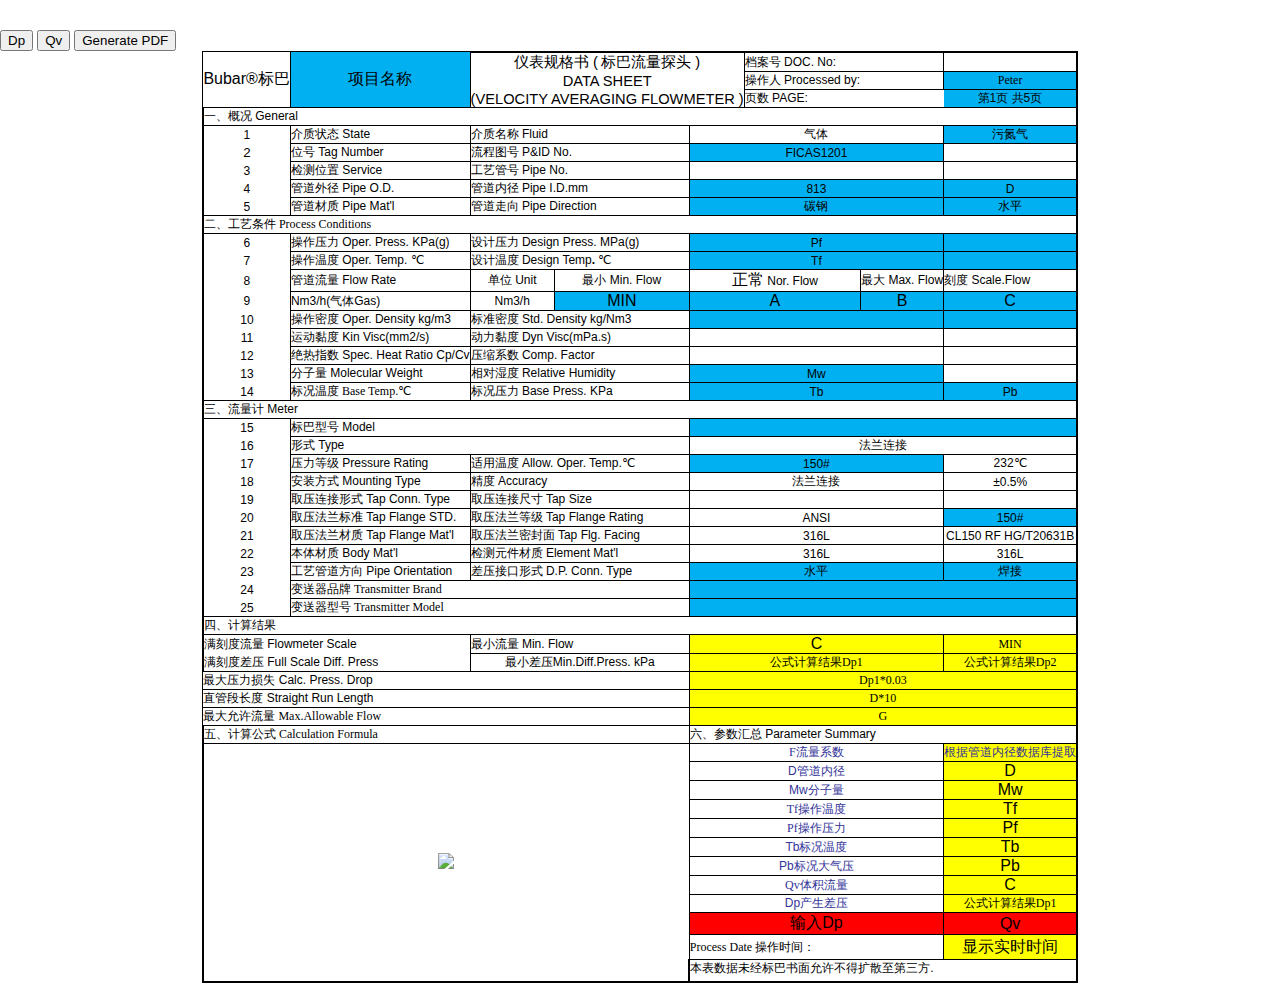
==== commit b4f8cced: "pdf" ====
--- a/bubar/templates/gas.html
+++ b/bubar/templates/gas.html
@@ -1,8 +1,14 @@
 <!DOCTYPE html>
 <html>
 <script type="text/javascript" charset="utf8" src="/static/js/jquery-3.5.1.js"></script>
-<script type="text/javascript" charset="utf8" src="/static/js/main.js"></script>
-
+<script type="text/javascript" charset="utf8" src="/static/js/gas.js"></script>
+<script type="text/javascript" charset="utf8" src="/static/js/jspdf-1.3.5.min.js"></script>
+
+<!--<script type="text/javascript" charset="utf8" src="/static/js/html2canvas-1.0.0-rc7.js"></script>-->
+<script type="text/javascript" charset="utf8" >
+
+    var init_data = {{ data }};
+</script>
 <style type="text/css">
 
 @page { margin-left: 0in; margin-right: 0in; margin-top: 0.31in; margin-bottom: 0.2in; }
@@ -595,9 +601,12 @@
 
 <body>
 <div>
+
     <form id="gas_form" onsubmit="return false" action="##" method="post">
         <input type="button" id="cal_dp" value="Dp">
         <input type="button" id="cal_qv" value="Qv">
+        <input type="button" id="create_pdf" value="Generate PDF">
+
         <input type="hidden" id="project_name" />
         <input type="hidden" id="operator" />
         <input type="hidden" id="page"/>
@@ -622,7 +631,7 @@
         <input type="hidden" id="dp"/>
     </form>
 </div>
-<div>
+<div >
     <table border="0" cellpadding="0" cellspacing="0" class="sheet0 gridlines" id="sheet0">
         <tbody>
         <tr class="row0">
@@ -1064,12 +1073,10 @@
             <td id="c_47_12" class="column12 style250 s style253" colspan="3">Qv</td>
 
 
-        </tr>
-        <tr class="row48">
-            <td class="column9 style247 null style249" colspan="6"></td>
-
-
-        </tr>
+<!--        </tr>-->
+<!--        <tr class="row48">-->
+<!--            <td class="column9 style247 null style249" colspan="6"></td>-->
+<!--        </tr>-->
         <tr class="row49">
             <td class="column9 style186 s style186" colspan="3">Process Date 操作时间：</td>
             <td id="c_49_12" class="column12 style26 s style156" colspan="3">显示实时时间</td>
